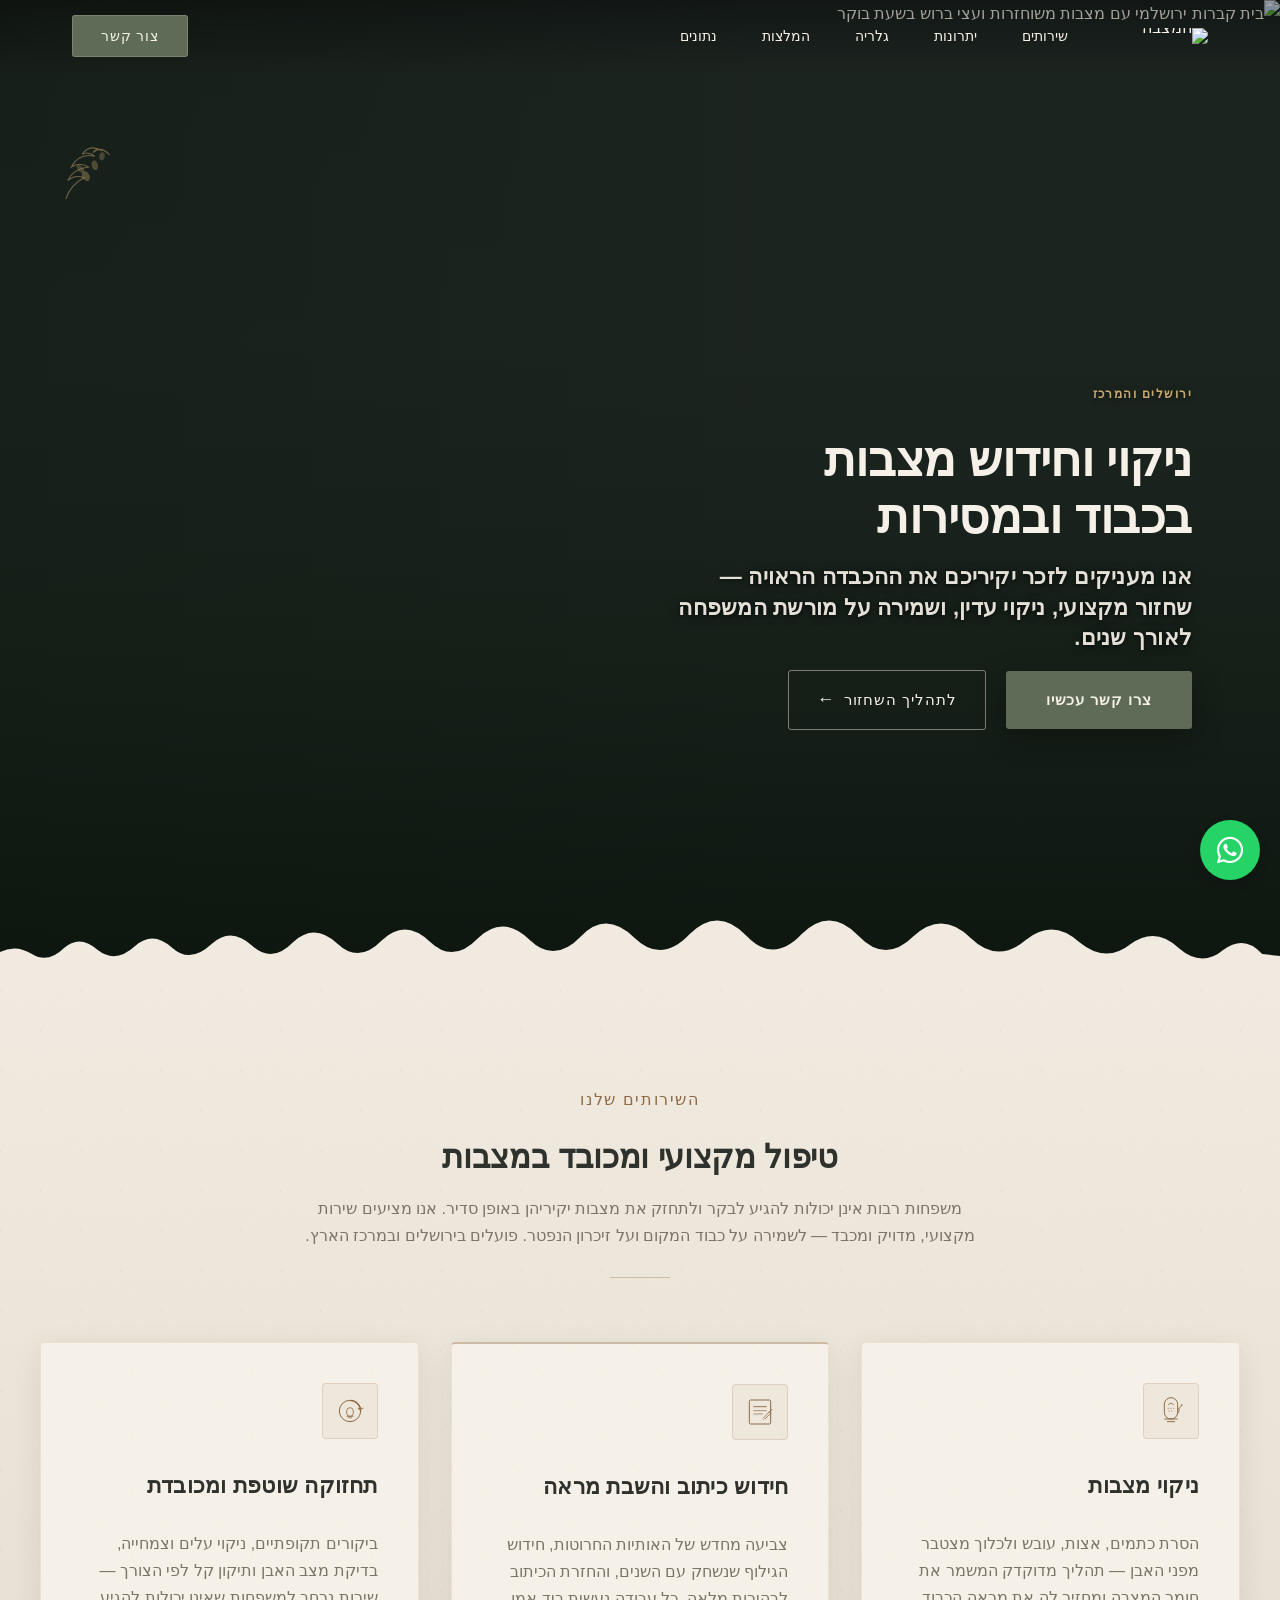
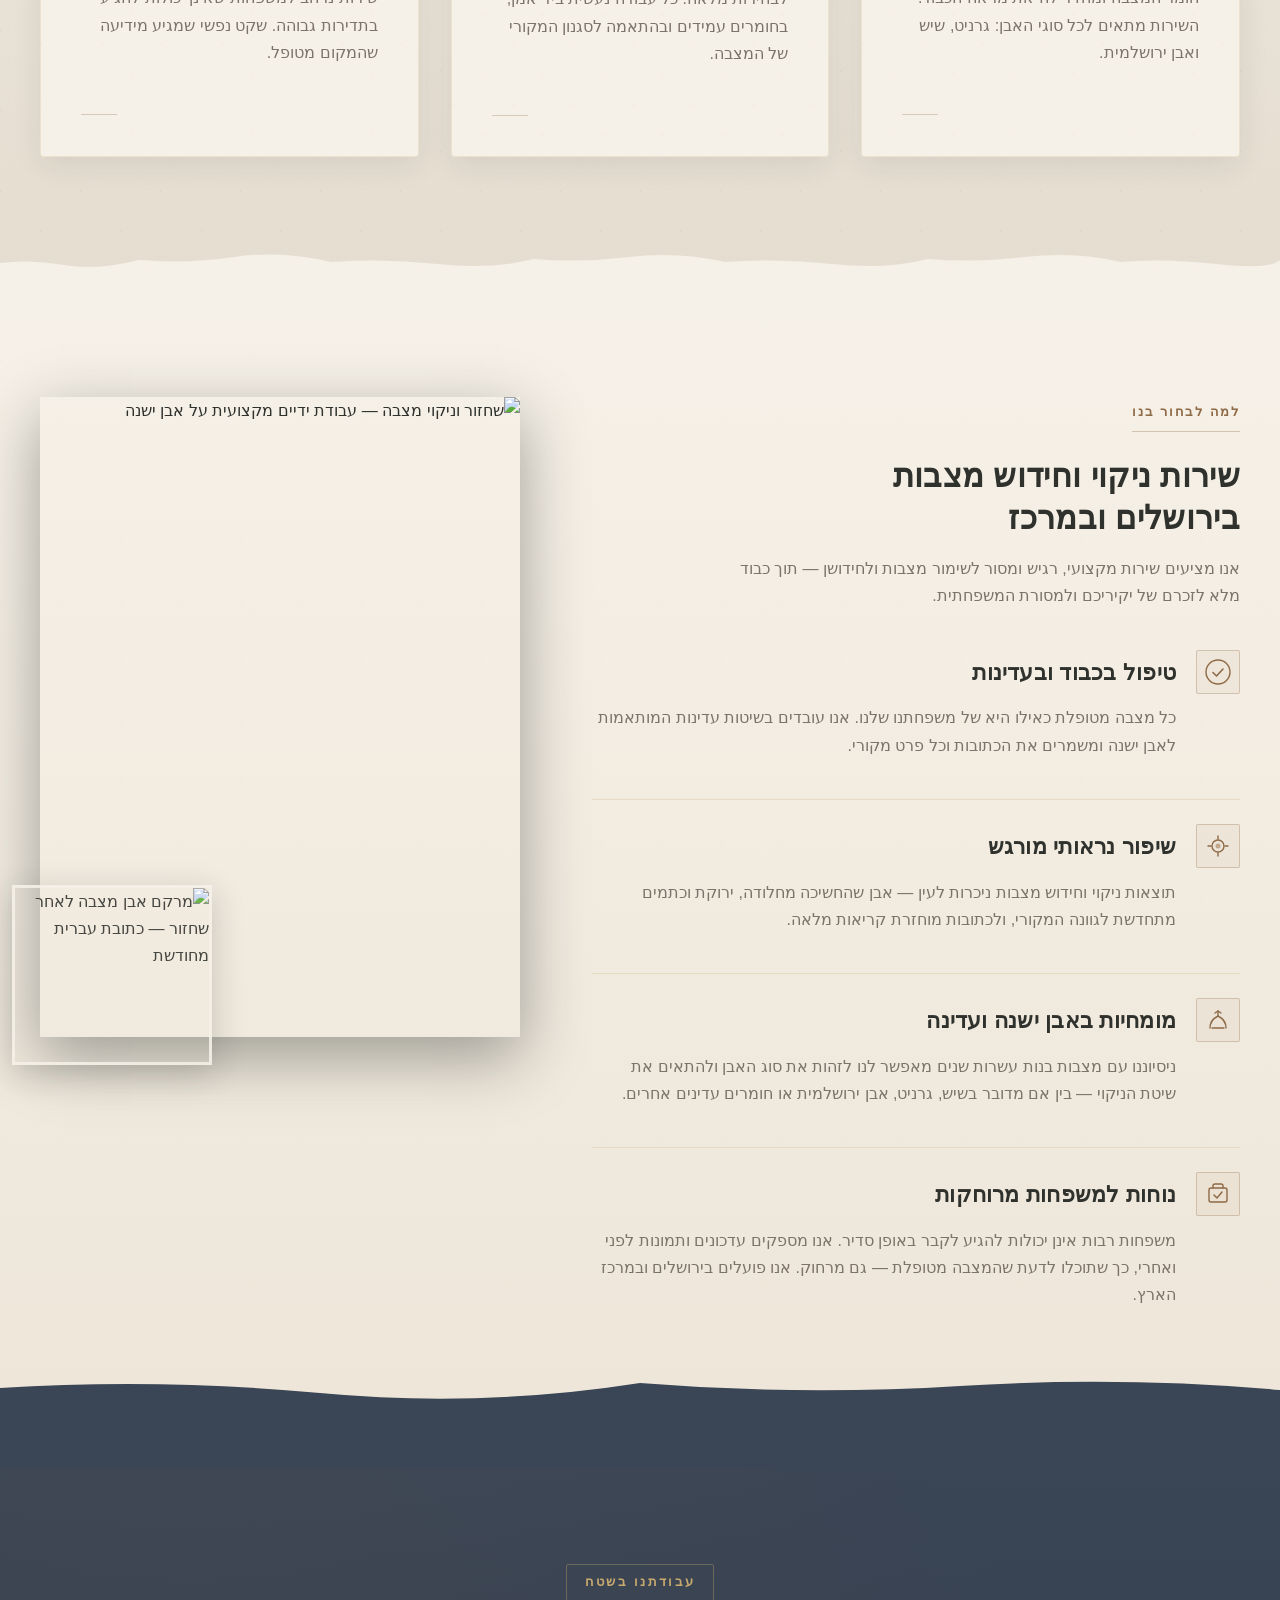
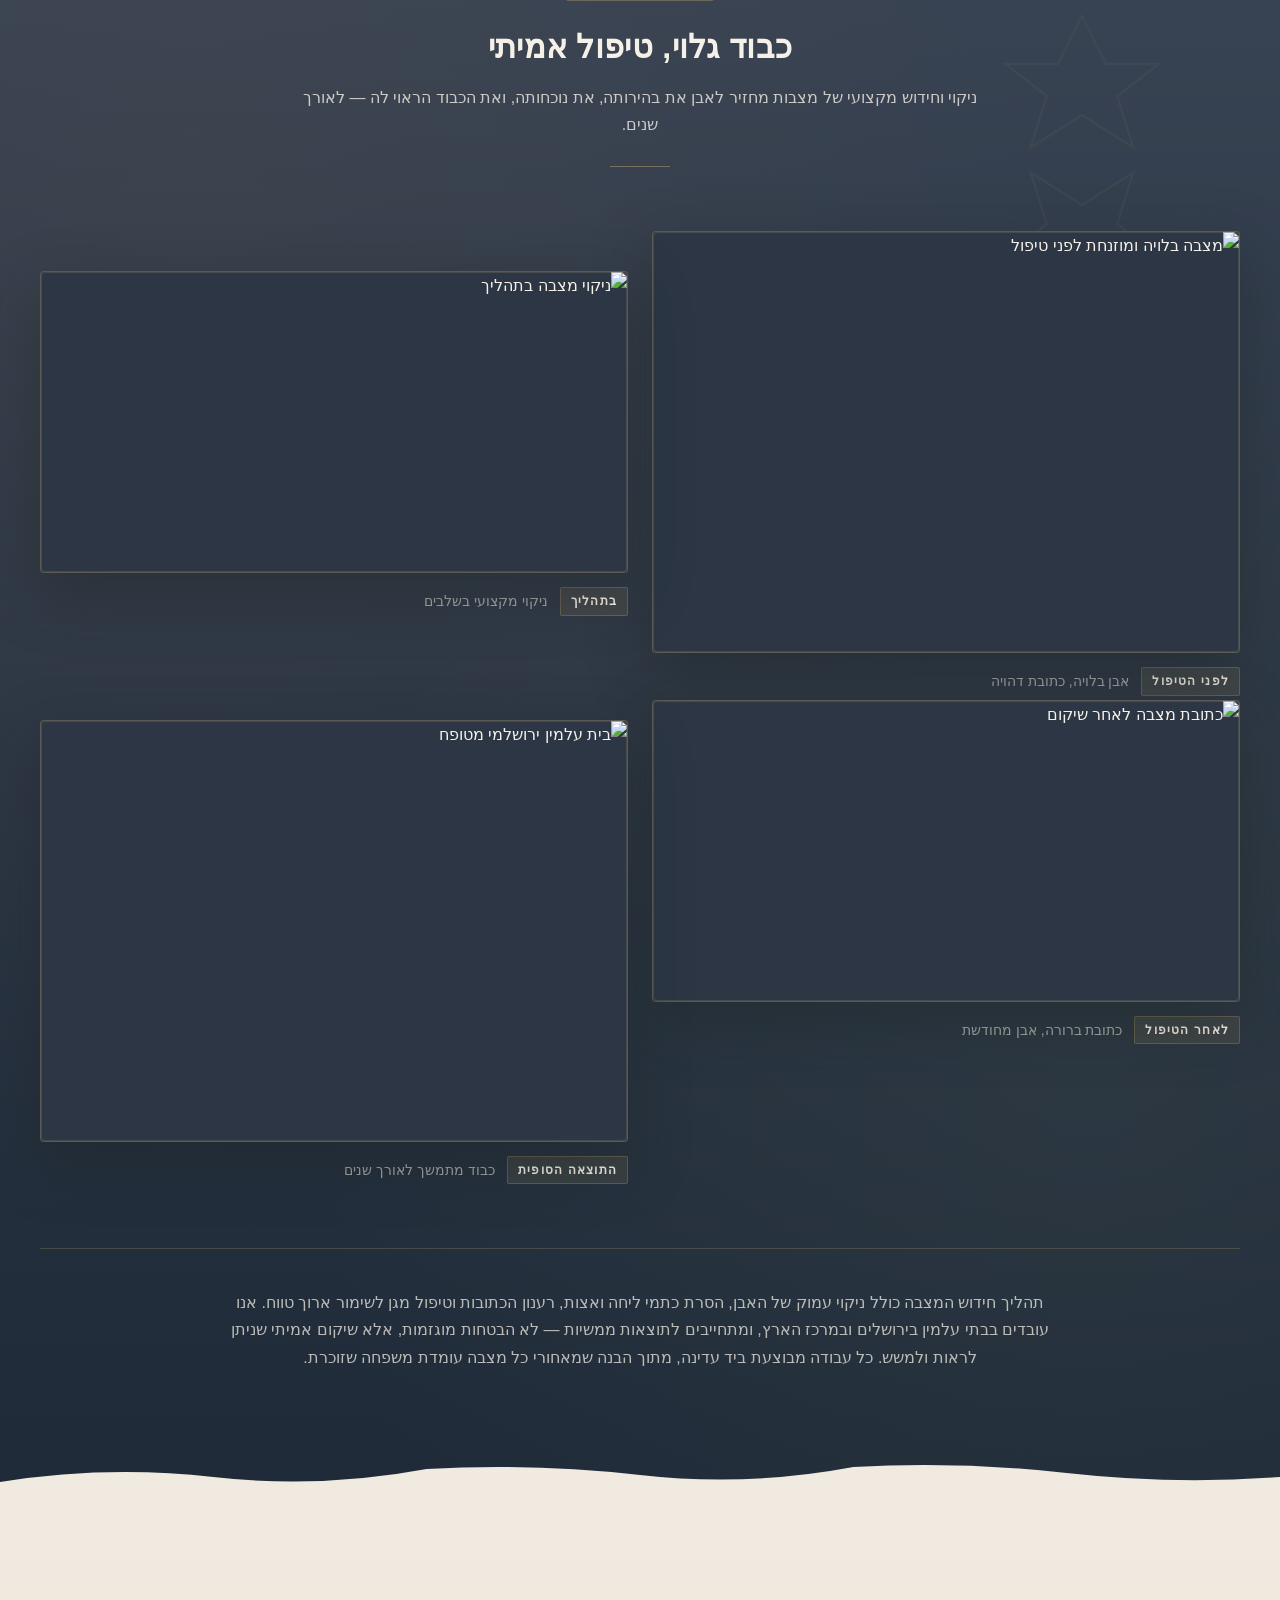
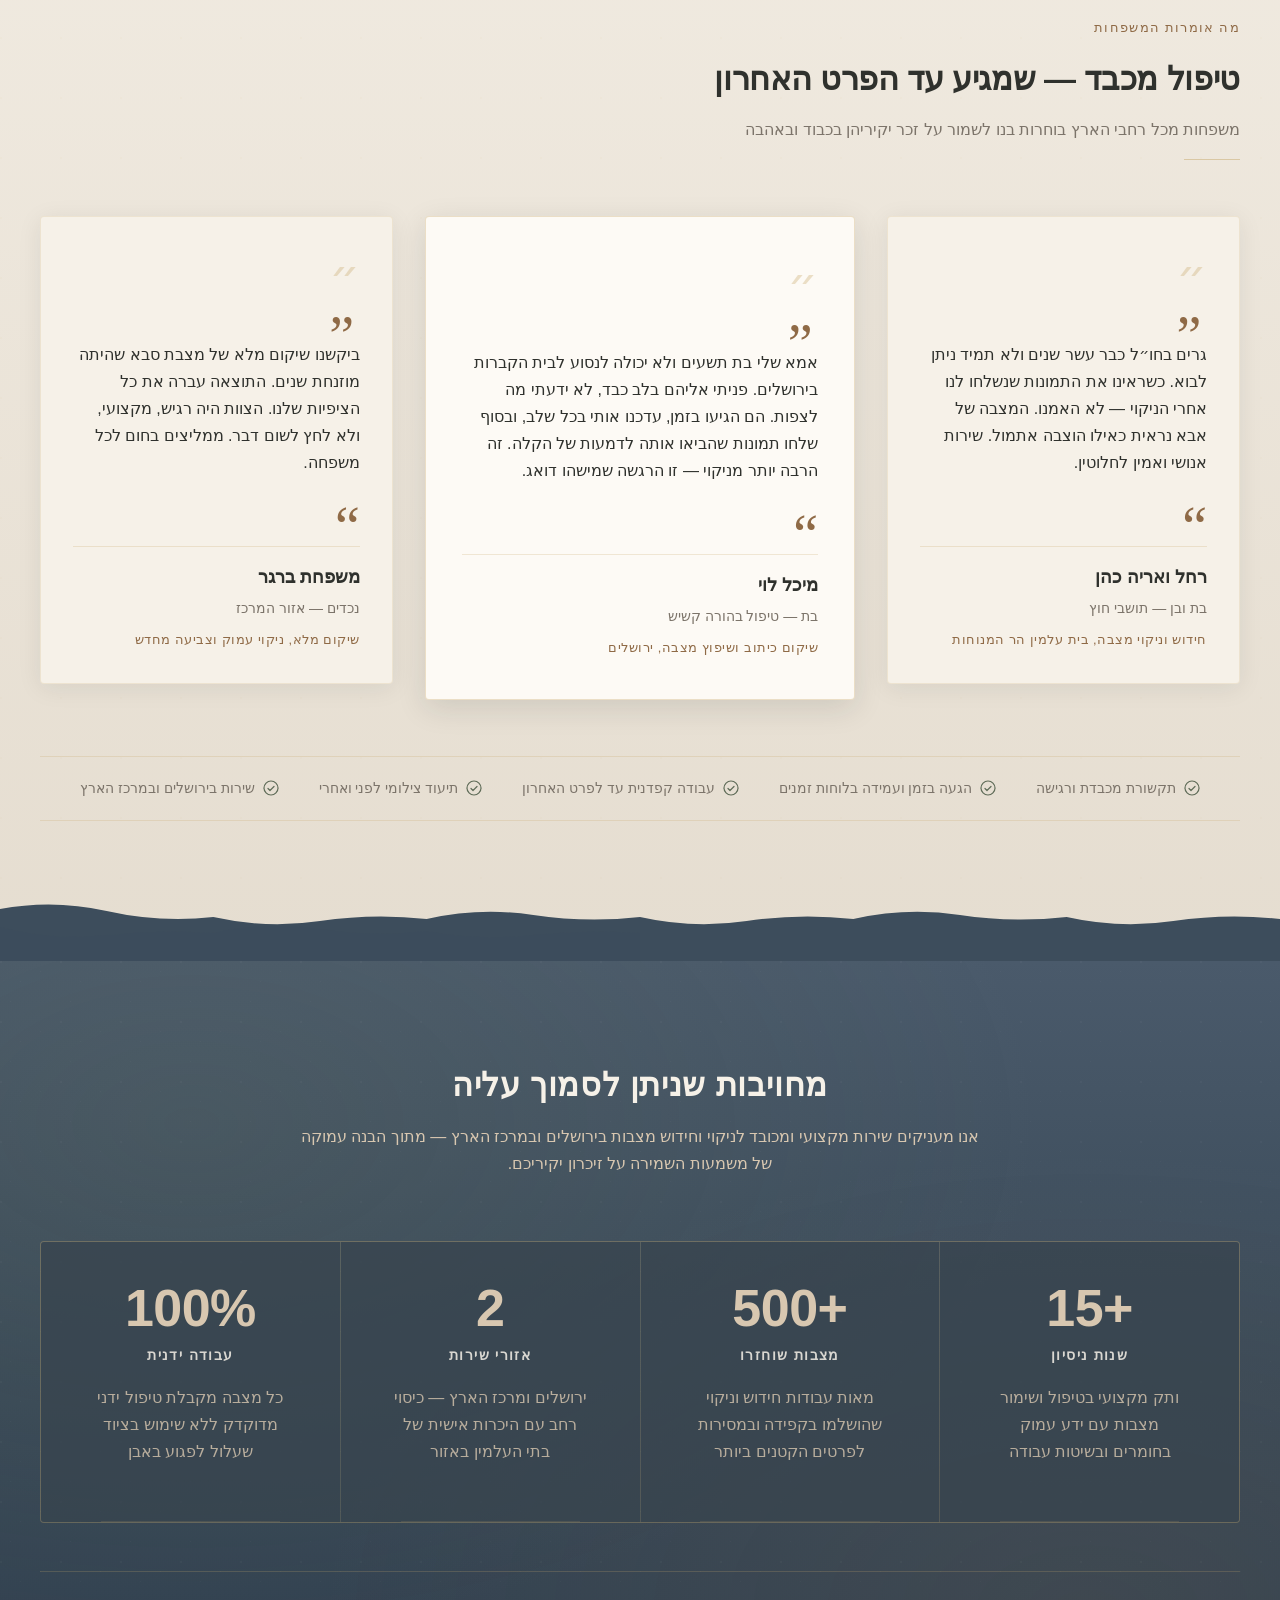
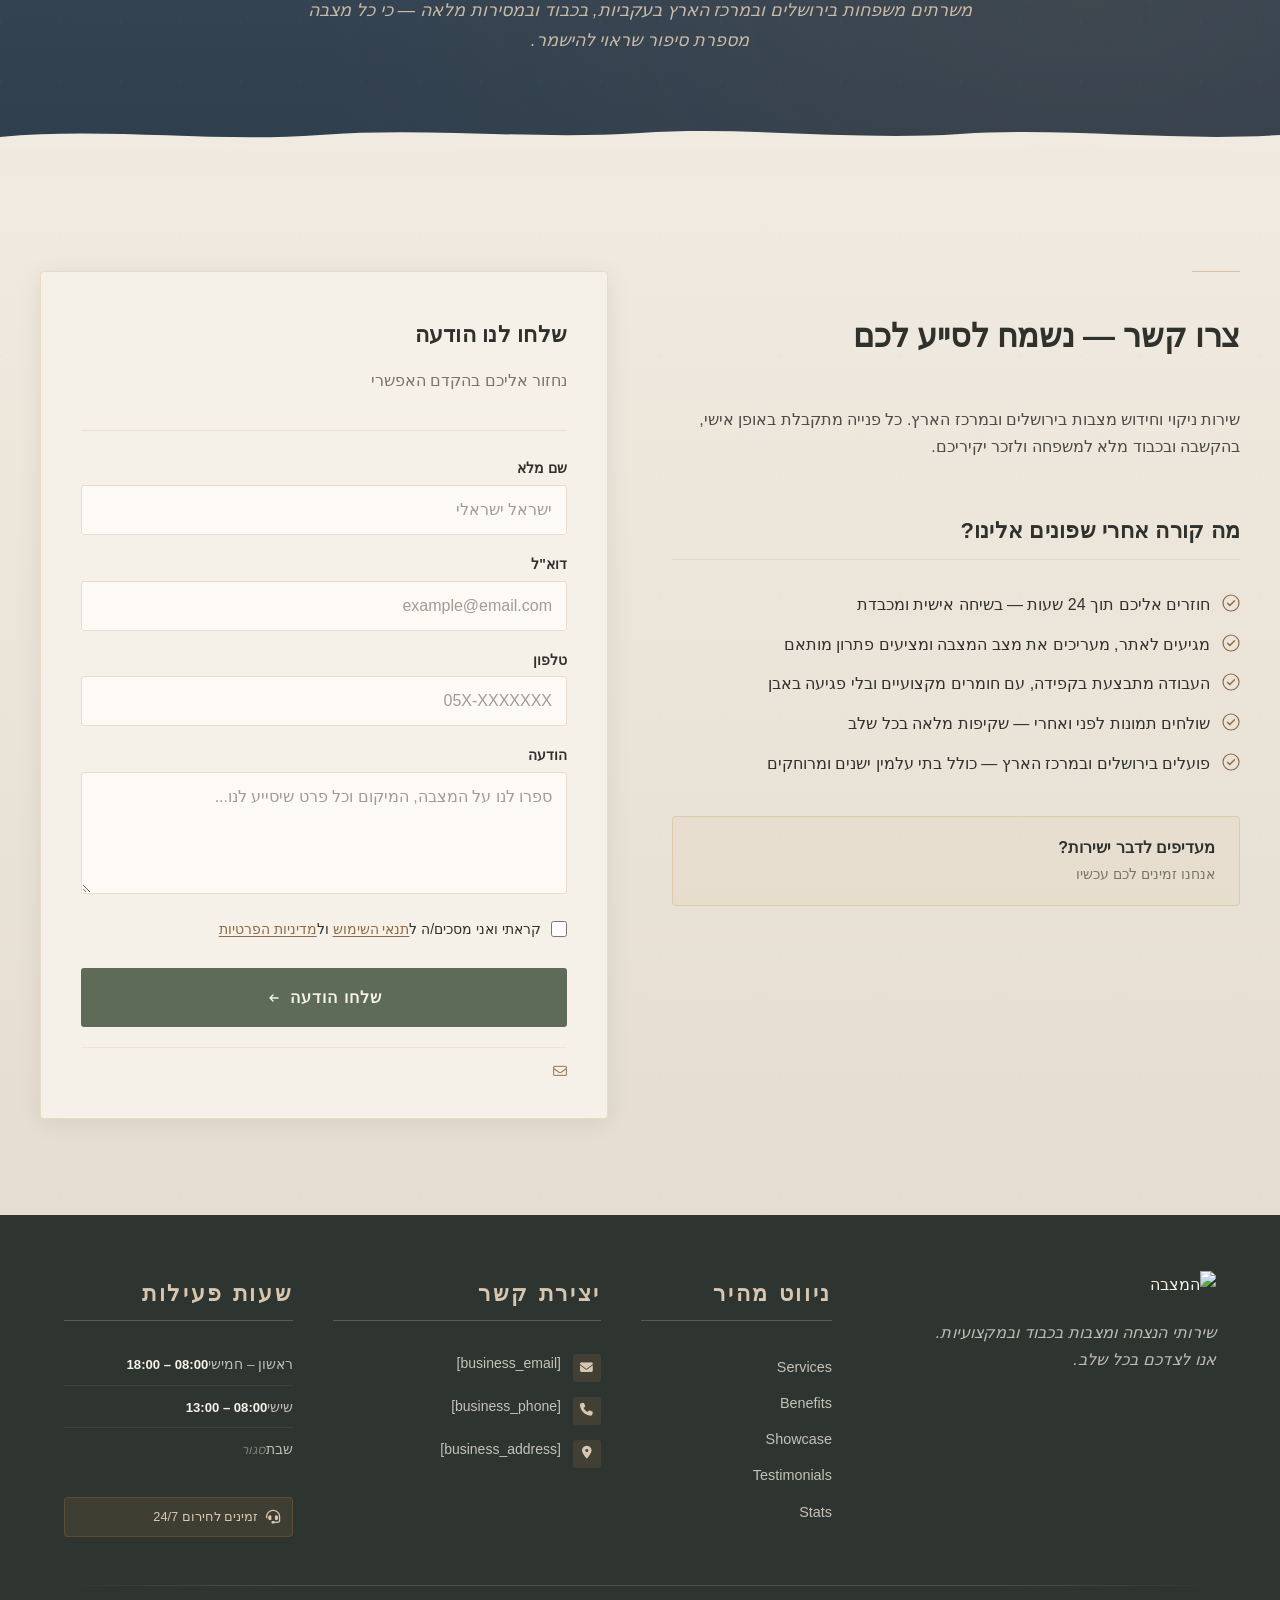
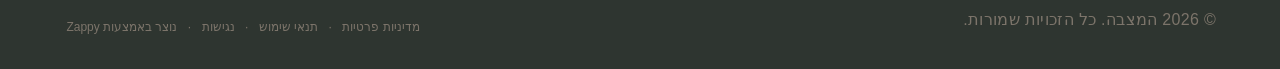
==== public/index.html @ 38fae7de "Initial website commit" ====
<!doctype html><html dir="rtl" lang="he"><head><meta charset="UTF-8"><meta content="width=device-width,initial-scale=1" name="viewport"><meta content="index, follow" name="robots"><title>brigadier general william c doyle veterans memorial cemetery</title><meta content="A professional monument restoration and cleaning service operating in Jerusalem and the central region of Israel. The business focuses on preserving and renewin" name="description"><meta content="brigadier general william c doyle veterans memorial cemetery, crown hill memorial cemetery, memorial national cemetery, william c doyle veterans memorial cemetery, ניקוי מצבות" name="keywords"><link href="/assets/favicon.ico" rel="icon" type="image/x-icon"><link href="/assets/favicon-16x16.png" rel="icon" type="image/png" sizes="16x16"><link href="/assets/favicon-32x32.png" rel="icon" type="image/png" sizes="32x32"><link href="/assets/favicon-48x48.png" rel="icon" type="image/png" sizes="48x48"><link href="/assets/favicon-192x192.png" rel="icon" type="image/png" sizes="192x192"><link href="/assets/favicon-512x512.png" rel="icon" type="image/png" sizes="512x512"><link href="/assets/apple-touch-icon.png" rel="apple-touch-icon"><script>!function(){"use strict";var t="f52492bf-e9c1-41fc-a719-c76787518af7",e="https://api.zappy5.com/api/analytics/track",a=18e5,n=2592e6,o=!0,i=!0,r=!0;var s=function(){var e="zappy_visitor_"+t,a=null;try{if(a=localStorage.getItem(e)){var o=JSON.parse(a),i=Date.now();if(i-o.created<n)return o.lastSeen=i,localStorage.setItem(e,JSON.stringify(o)),o.id}}catch(t){console.warn("Zappy Analytics: LocalStorage not available")}var r="zv_"+Date.now()+"_"+Math.random().toString(36).substr(2,9);try{localStorage.setItem(e,JSON.stringify({id:r,created:Date.now(),lastSeen:Date.now()}))}catch(t){}return r}(),c=function(){var e="zappy_session_"+t,n=null;try{if(n=sessionStorage.getItem(e)){var o=JSON.parse(n),i=Date.now();if(i-o.timestamp<a)return o.timestamp=i,sessionStorage.setItem(e,JSON.stringify(o)),o.id}}catch(t){console.warn("Zappy Analytics: SessionStorage not available")}var r="zs_"+Date.now()+"_"+Math.random().toString(36).substr(2,9);try{sessionStorage.setItem(e,JSON.stringify({id:r,timestamp:Date.now()}))}catch(t){}return r}();function l(a,n){n=n||{};var o={website_id:t,event_type:a,page_path:window.location.pathname,referrer:document.referrer||"direct",visitor_id:s,session_id:c,metadata:n};if(navigator.sendBeacon){var i=new Blob([JSON.stringify(o)],{type:"application/json"});navigator.sendBeacon(e,i)}else fetch(e,{method:"POST",headers:{"Content-Type":"application/json"},body:JSON.stringify(o),keepalive:!0}).catch(function(t){console.warn("Zappy Analytics: Failed to track event",t)})}o&&l("pageview",{title:document.title,url:window.location.href}),i&&document.addEventListener("click",function(t){var e=t.target;if("BUTTON"===e.tagName||e.closest("button")){var a="BUTTON"===e.tagName?e:e.closest("button");l("click",{element:"button",text:a.textContent.trim().substring(0,100),id:a.id||null,class:a.className||null})}else if("A"===e.tagName||e.closest("a")){var n="A"===e.tagName?e:e.closest("a");l("navigation",{element:"link",text:n.textContent.trim().substring(0,100),href:n.href,external:n.hostname!==window.location.hostname})}},!0),r&&document.addEventListener("submit",function(t){var e=t.target;l("form_submit",{form_id:e.id||null,form_name:e.name||null,form_action:e.action||null,form_method:e.method||"GET"})},!0);var m=Date.now();window.addEventListener("beforeunload",function(){l("page_unload",{time_on_page:Math.floor((Date.now()-m)/1e3),page_path:window.location.pathname})}),window.zappyAnalytics={track:l,getVisitorId:function(){return s},getSessionId:function(){return c}}}()</script><meta content="brigadier general william c doyle veterans memorial cemetery" property="og:title"><meta content="A professional monument restoration and cleaning service operating in Jerusalem and the central region of Israel. The business focuses on preserving and renewin" property="og:description"><meta content="summary_large_image" name="twitter:card"><meta content="brigadier general william c doyle veterans memorial cemetery" name="twitter:title"><meta content="A professional monument restoration and cleaning service operating in Jerusalem and the central region of Israel. The business focuses on preserving and renewin" name="twitter:description"><meta content="website" property="og:type"><meta content="he_IL" property="og:locale"><link href="https://cdnjs.cloudflare.com/ajax/libs/font-awesome/6.4.0/css/all.min.css" rel="stylesheet"><style>.skip-link{position:absolute;top:0;left:0;transform:translateY(-200%);padding:12px 18px;background:var(--bg-dark,#1a1a1a);color:var(--text-light,#fff);font-weight:600;border-radius:0 0 8px 0;z-index:10000}.skip-link:focus{transform:none;outline:2px solid var(--ring,#fff);outline-offset:2px}:focus-visible{outline:2px solid var(--ring,currentColor);outline-offset:3px}</style><link href="/assets/favicon.ico" rel="icon" type="image/x-icon"><link href="/assets/favicon-16x16.png" rel="icon" type="image/png" sizes="16x16"><link href="/assets/favicon-32x32.png" rel="icon" type="image/png" sizes="32x32"><link href="/assets/favicon-48x48.png" rel="icon" type="image/png" sizes="48x48"><link href="/assets/favicon-192x192.png" rel="icon" type="image/png" sizes="192x192"><link href="/assets/favicon-512x512.png" rel="icon" type="image/png" sizes="512x512"><link href="/assets/apple-touch-icon.png" rel="apple-touch-icon"><link href="https://cdn.jsdelivr.net/npm/vanilla-cookieconsent@3/dist/cookieconsent.css" rel="stylesheet"><script src="https://cdn.jsdelivr.net/npm/vanilla-cookieconsent@3/dist/cookieconsent.umd.js"></script><script src="https://cdn.jsdelivr.net/gh/mickidum/acc_toolbar/acctoolbar/acctoolbar.min.js"></script><link href="/styles.css" rel="stylesheet"><style id="zappy-dropdown-submenu-styles">#navMenu li:has(.sub-menu),.nav-menu li:has(.sub-menu),.navbar li:has(.sub-menu),nav li:has(.sub-menu){position:relative}#navMenu .sub-menu,.nav-menu .sub-menu,.navbar .sub-menu,nav .sub-menu{display:block!important;position:absolute!important;top:100%;left:0;min-width:220px;background:#fff;border-radius:8px;box-shadow:0 8px 25px rgba(0,0,0,.15);padding:8px 0;opacity:0;visibility:hidden;transform:translateY(10px);transition:all .3s ease;z-index:1000;list-style:none;pointer-events:none}#navMenu li:hover>.sub-menu,.nav-menu li:hover>.sub-menu,.navbar li:hover>.sub-menu,nav li:hover>.sub-menu{opacity:1!important;visibility:visible!important;transform:translateY(0)!important;pointer-events:auto!important}.sub-menu li{list-style:none;margin:0;padding:0}.sub-menu a{display:block!important;padding:10px 16px!important;color:var(--text-dark,#333)!important;font-weight:500;text-decoration:none;white-space:nowrap;transition:background-color .2s}.sub-menu .zappy-nav-child>a{padding-left:28px!important;font-size:.9em!important;opacity:.85!important}[dir=rtl] .sub-menu .zappy-nav-child>a,html[lang=ar] .sub-menu .zappy-nav-child>a,html[lang=he] .sub-menu .zappy-nav-child>a{padding-left:10px!important;padding-right:28px!important}.sub-menu .zappy-nav-parent>a{font-weight:600!important}.sub-menu a:hover{background-color:#f5f5f5}[dir=rtl] .nav-menu .sub-menu,[dir=rtl] .navbar .sub-menu,[dir=rtl] nav .sub-menu,html[lang=ar] .nav-menu .sub-menu,html[lang=ar] .navbar .sub-menu,html[lang=ar] nav .sub-menu,html[lang=he] .nav-menu .sub-menu,html[lang=he] .navbar .sub-menu,html[lang=he] nav .sub-menu{left:auto!important;right:0!important}.sub-menu:empty,.sub-menu:not(:has(li)):not(:has(> a)),.sub-menu:not(:has(li:not(.zappy-hidden-menu-item))):not(:has(> a)){display:none!important;opacity:0!important;visibility:hidden!important;pointer-events:none!important}li:has(.menu-group-title):hover>.sub-menu{opacity:1!important;visibility:visible!important;transform:translateY(0)!important;pointer-events:auto!important}#navMenu>li>.menu-group-title,.nav-menu>li>.menu-group-title{display:inline-block;padding:.5rem 1rem;cursor:default;user-select:none}@media (max-width:768px){#navMenu .sub-menu,.nav-menu .sub-menu,.navbar .sub-menu,nav .sub-menu{position:static!important;transform:none!important;box-shadow:none!important;background:0 0!important;max-height:0;overflow:hidden;opacity:0;visibility:hidden;transition:max-height .3s ease,opacity .3s ease;padding:0!important;border-radius:0!important}#navMenu .sub-menu.mobile-expanded,.nav-menu .sub-menu.mobile-expanded,.navbar .sub-menu.mobile-expanded{max-height:none!important;overflow-y:visible!important;opacity:1!important;visibility:visible!important;padding:8px 0 8px 16px!important}[dir=rtl] .sub-menu.mobile-expanded,html[lang=he] .sub-menu.mobile-expanded{padding:8px 16px 8px 0!important}#navMenu li:hover>.sub-menu,.nav-menu li:hover>.sub-menu,.navbar li:hover>.sub-menu,nav li:hover>.sub-menu{opacity:0;visibility:hidden;pointer-events:none}#navMenu li>.sub-menu.mobile-expanded,.nav-menu li>.sub-menu.mobile-expanded,.navbar li>.sub-menu.mobile-expanded,nav li>.sub-menu.mobile-expanded{opacity:1!important;visibility:visible!important;pointer-events:auto!important}#navMenu li:has(.sub-menu),.nav-menu li:has(.sub-menu),.navbar li:has(.sub-menu),nav li:has(.sub-menu){display:flex!important;flex-wrap:wrap!important;align-items:center!important;position:relative!important;min-height:44px!important}#navMenu li:has(.sub-menu)>a,.nav-menu li:has(.sub-menu)>a,.navbar li:has(.sub-menu)>a,nav li:has(.sub-menu)>a{flex:1!important;min-width:0!important}#navMenu li:has(.sub-menu)>.menu-group-title,.nav-menu li:has(.sub-menu)>.menu-group-title,.navbar li:has(.sub-menu)>.menu-group-title,nav li:has(.sub-menu)>.menu-group-title{flex:1!important;min-width:0!important;padding:0!important;line-height:inherit!important}#navMenu li:has(.sub-menu)>.sub-menu,.nav-menu li:has(.sub-menu)>.sub-menu,.navbar li:has(.sub-menu)>.sub-menu,nav li:has(.sub-menu)>.sub-menu{flex-basis:100%!important;width:100%!important}#navMenu li:has(.sub-menu)>a [class*=arrow],#navMenu li:has(.sub-menu)>a [class*=chevron],.nav-menu li:has(.sub-menu)>a .fa-angle-down,.nav-menu li:has(.sub-menu)>a .fa-chevron-down,.nav-menu li:has(.sub-menu)>a [class*=arrow],.nav-menu li:has(.sub-menu)>a [class*=chevron],nav li:has(.sub-menu)>a [class*=arrow],nav li:has(.sub-menu)>a [class*=chevron]{display:none!important;visibility:hidden!important}.mobile-submenu-toggle{display:flex!important;align-items:center!important;justify-content:center!important;width:44px!important;height:auto!important;background:0 0!important;border:none!important;cursor:pointer!important;color:var(--text-light)!important;position:static!important;flex-shrink:0!important;align-self:stretch!important;z-index:2!important;padding:0!important;margin:0!important}.mobile-submenu-toggle::after{content:''!important;width:0!important;height:0!important;border-left:6px solid transparent!important;border-right:6px solid transparent!important;border-top:7px solid currentColor!important;transition:transform .3s ease!important}.mobile-submenu-toggle.expanded::after{transform:rotate(180deg)!important}.sub-menu a{padding:10px 0!important;display:block!important;color:var(--text-light)!important;white-space:normal!important}.sub-menu .zappy-nav-child>a{padding-left:28px!important;font-size:.9em!important;opacity:.85!important}[dir=rtl] .sub-menu .zappy-nav-child>a,html[lang=ar] .sub-menu .zappy-nav-child>a,html[lang=he] .sub-menu .zappy-nav-child>a{padding-left:0!important;padding-right:28px!important}.sub-menu .zappy-nav-parent>a{font-weight:600!important}#navMenu.active,.nav-menu.active{max-width:100vw!important;overflow-x:hidden!important;box-sizing:border-box!important}.navbar .sub-menu li a,.zappy-products-dropdown .sub-menu a,nav.navbar .sub-menu li a{color:var(--text-light)!important}}@media (min-width:769px){.mobile-submenu-toggle{display:none!important}}</style><style id="zappy-widget-visibility">html[dir=rtl] .whatsapp-float{right:20px!important;left:auto!important}html:not([dir]) .whatsapp-float,html[dir=ltr] .whatsapp-float{left:20px!important;right:auto!important}html[dir=rtl] #mic-access-tool-general-button,html[dir=rtl] #mic-init-access-tool #mic-access-tool-general-button,html[dir=rtl] #mic-init-access-tool .mic-access-tool-general-button,html[dir=rtl] ._access-icon,html[dir=rtl] .mic-access-tool-general-button{left:20px!important;right:auto!important}html:not([dir]) #mic-access-tool-general-button,html:not([dir]) #mic-init-access-tool #mic-access-tool-general-button,html:not([dir]) #mic-init-access-tool .mic-access-tool-general-button,html:not([dir]) ._access-icon,html:not([dir]) .mic-access-tool-general-button,html[dir=ltr] #mic-access-tool-general-button,html[dir=ltr] #mic-init-access-tool #mic-access-tool-general-button,html[dir=ltr] #mic-init-access-tool .mic-access-tool-general-button,html[dir=ltr] ._access-icon,html[dir=ltr] .mic-access-tool-general-button{right:20px!important;left:auto!important}@media (max-width:768px){.whatsapp-float{display:flex!important}}@media (min-width:769px){.whatsapp-float{display:flex!important}}@media (max-width:768px){#mic-access-tool-general-button,#mic-init-access-tool #mic-access-tool-general-button,#mic-init-access-tool .mic-access-tool-general-button,._access-icon,.mic-access-tool-general-button{display:flex!important;visibility:visible!important;opacity:1!important;pointer-events:auto!important}#mic-access-tool-box.opened-mic-access-tool,#mic-init-access-tool #mic-access-tool-box.opened-mic-access-tool,.mic-access-tool-box.opened-mic-access-tool{visibility:visible!important;opacity:1!important;pointer-events:auto!important}}@media (min-width:769px){#mic-access-tool-general-button,#mic-init-access-tool #mic-access-tool-general-button,#mic-init-access-tool .mic-access-tool-general-button,._access-icon,.mic-access-tool-general-button{display:flex!important;visibility:visible!important;opacity:1!important;pointer-events:auto!important}#mic-access-tool-box.opened-mic-access-tool,#mic-init-access-tool #mic-access-tool-box.opened-mic-access-tool,.mic-access-tool-box.opened-mic-access-tool{visibility:visible!important;opacity:1!important;pointer-events:auto!important}}</style></head><body><a href="#main" class="skip-link">דלג לתוכן הראשי</a><nav class="navbar" dir="rtl"><button class="mobile-toggle" aria-label="Menu" id="mobileToggle"><svg viewBox="0 0 24 24" fill="none" height="24" width="24" class="hamburger-icon"><path d="M3 12h18M3 6h18M3 18h18" stroke="currentColor" stroke-width="2" stroke-linecap="round"></path></svg> <svg viewBox="0 0 24 24" fill="none" height="24" width="24" class="close-icon" style="display:none"><path d="M18 6L6 18M6 6l12 12" stroke="currentColor" stroke-width="2" stroke-linecap="round"></path></svg></button> <button class="phone-header-btn" aria-label="Call" data-phone="[business_phone]"><svg viewBox="0 0 24 24" fill="currentColor" height="20" width="20"><path d="M22 16.92v3a2 2 0 0 1-2.18 2 19.79 19.79 0 0 1-8.63-3.07 19.5 19.5 0 0 1-6-6 19.79 19.79 0 0 1-3.07-8.67A2 2 0 0 1 4.11 2h3a2 2 0 0 1 2 1.72 12.84 12.84 0 0 0 .7 2.81 2 2 0 0 1-.45 2.11L8.09 9.91a16 16 0 0 0 6 6l1.27-1.27a2 2 0 0 1 2.11-.45 12.84 12.84 0 0 0 2.81.7A2 2 0 0 1 22 16.92z"></path></svg></button><div class="nav-container"><div class="nav-right-group"><div class="nav-brand"><a href="/" class="logo-link"><img alt="המצבה" src="/assets/site-----image-1.webp" class="logo"></a></div><ul class="nav-menu" id="navMenu"><li><a href="#services">שירותים</a></li><li><a href="#benefits">יתרונות</a></li><li><a href="#showcase">גלריה</a></li><li><a href="#testimonials">המלצות</a></li><li><a href="#stats">נתונים</a></li></ul></div><div class="nav-cta-container"><a href="#contact" class="nav-cta-btn">צור קשר</a></div></div></nav><script>window.addEventListener("load",function(){const e=document.querySelector(".navbar, nav, header");if(!e)return void console.log("[Navbar] Navbar element not found");let t=document.getElementById("mobileToggle")||document.querySelector(".mobile-toggle")||document.querySelector(".hamburger")||document.querySelector(".hamburger-menu")||document.querySelector(".menu-toggle")||document.querySelector(".burger-menu")||document.querySelector('[aria-label="Menu"]')||document.querySelector('[aria-label="תפריט"]');const n=document.querySelector(".phone-header-btn"),o=window.getComputedStyle(e);let r=o.backgroundColor;if(console.log("[Navbar] Initial navbar background:",r),"transparent"===r||"rgba(0, 0, 0, 0)"===r||r.startsWith("rgba")&&r.includes(", 0)")){const e=o.backgroundImage;if(e&&"none"!==e)console.log("[Navbar] Navbar has background image/gradient, using dark text"),r="rgb(240, 240, 240)";else{const e=window.getComputedStyle(document.body).backgroundColor;console.log("[Navbar] Navbar transparent, using body background:",e),r=e}}const a=r.match(/\d+/g);if(a&&a.length>=3){const e=(.299*parseInt(a[0])+.587*parseInt(a[1])+.114*parseInt(a[2]))/255;console.log("[Navbar] Mobile button colors preserved from Claude CSS (luminance:",e.toFixed(2)+")");const o=document.createElement("style");o.id="zappy-mobile-nav-fix";document.documentElement.lang;document.documentElement.dir,o.textContent='\n        /* Hide mobile buttons on desktop, show only on mobile */\n        @media (min-width: 769px) {\n          .mobile-toggle,\n          .phone-header-btn {\n            display: none !important;\n          }\n        }\n        \n        /* Show and position mobile buttons correctly on mobile */\n        @media (max-width: 768px) {\n          .navbar,\n          nav.navbar {\n            min-height: 70px !important;\n          }\n\n          .mobile-toggle,\n          .phone-header-btn {\n            position: absolute !important;\n            top: 0 !important;\n            bottom: 0 !important;\n            margin-top: auto !important;\n            margin-bottom: auto !important;\n            transform: none !important;\n            z-index: 1001 !important;\n            display: flex !important;\n            align-items: center !important;\n            justify-content: center !important;\n            width: 36px !important;\n            height: 36px !important;\n            border-radius: 50% !important;\n            border: none !important;\n            cursor: pointer !important;\n            padding: 6px !important;\n            background: none !important;\n            color: var(--nav-text, var(--text-light)) !important;\n            touch-action: manipulation !important;\n            -webkit-tap-highlight-color: transparent !important;\n          }\n\n          html[data-zappy-site-type="ecommerce"] .phone-header-btn,\n          body[data-zappy-site-type="ecommerce"] .phone-header-btn,\n          html[data-zappy-site-type="ecommerce"] header .phone-header-btn,\n          html[data-zappy-site-type="ecommerce"] nav .phone-header-btn {\n            display: none !important;\n            visibility: hidden !important;\n            width: 0 !important;\n            height: 0 !important;\n            min-width: 0 !important;\n            overflow: hidden !important;\n          }\n          \n          /* LTR positioning (default): hamburger LEFT, phone RIGHT */\n          html:not([dir="rtl"]):not([lang="he"]):not([lang="ar"]) .mobile-toggle,\n          html[dir="ltr"] .mobile-toggle {\n            left: 12px !important;\n            right: auto !important;\n          }\n          html:not([dir="rtl"]):not([lang="he"]):not([lang="ar"]) .phone-header-btn,\n          html[dir="ltr"] .phone-header-btn {\n            right: 12px !important;\n            left: auto !important;\n          }\n          \n          /* RTL positioning: hamburger RIGHT, phone LEFT */\n          html[dir="rtl"] .mobile-toggle,\n          html[lang="he"] .mobile-toggle,\n          html[lang="ar"] .mobile-toggle {\n            right: 12px !important;\n            left: auto !important;\n          }\n          html[dir="rtl"] .phone-header-btn,\n          html[lang="he"] .phone-header-btn,\n          html[lang="ar"] .phone-header-btn {\n            left: 12px !important;\n            right: auto !important;\n          }\n          \n          /* CRITICAL: Ensure nav-container has min-height on mobile */\n          /* All children are positioned absolutely/fixed on mobile, so height:auto collapses to 0 */\n          .nav-container {\n            min-height: 70px !important;\n            position: relative !important;\n          }\n          \n          /* Ensure SVG icons are properly sized and inherit color */\n          .mobile-toggle svg,\n          .phone-header-btn svg {\n            width: 24px !important;\n            height: 24px !important;\n            /* Don\'t force display - let JavaScript control hamburger/close toggle */\n          }\n          \n          /* Reset nav-cta-container on mobile - remove desktop box-shadow/padding */\n          /* that creates a visible ghost box when CTA button is hidden */\n          .nav-cta-container {\n            box-shadow: none !important;\n            padding: 0 !important;\n          }\n          \n          /* Hide nav-cta-container entirely on mobile when there\'s no lang-switcher */\n          /* (only the CTA button is inside, and it\'s hidden on mobile) */\n          .nav-cta-container:not(:has(.lang-switcher)) {\n            display: none !important;\n          }\n          \n          /* CRITICAL: Prevent hero image fade gradient from bleeding over headline text */\n          /* The .image-fade-gradient has bottom: -30px (extends below parent) */\n          /* On mobile stacked layout, this overlaps the h1 text below the image */\n          .hero-image-column {\n            overflow: hidden !important;\n          }\n          .image-fade-gradient {\n            bottom: 0 !important;\n          }\n          \n          /* Hide desktop language switcher on mobile - hamburger menu handles it */\n          /* High specificity to override stored CSS */\n          .lang-switcher,\n          .nav-cta-container .lang-switcher,\n          .nav-container .lang-switcher,\n          .navbar .lang-switcher,\n          .navbar .nav-cta-container .lang-switcher {\n            display: none !important;\n          }\n        }\n      ';const r=document.getElementById("zappy-mobile-nav-fix");r&&r.remove(),document.head.appendChild(o),console.log("[Navbar] Critical CSS injected for mobile nav positioning");const i=window.innerWidth<=768;if(t){const e=t.querySelector(".hamburger-icon"),n=t.querySelector(".close-icon");e&&(e.style.setProperty("width","24px","important"),e.style.setProperty("height","24px","important"),e.style.setProperty("display","block","important")),n&&(n.style.setProperty("width","24px","important"),n.style.setProperty("height","24px","important"),n.style.setProperty("display","none","important")),i?(t.style.setProperty("position","absolute","important"),t.style.setProperty("top","0","important"),t.style.setProperty("bottom","0","important"),t.style.setProperty("margin-top","auto","important"),t.style.setProperty("margin-bottom","auto","important"),t.style.setProperty("transform","none","important"),t.style.setProperty("z-index","1001","important"),t.style.removeProperty("left"),t.style.removeProperty("right"),console.log("[Navbar] Mobile toggle positioning applied (mobile viewport)")):(t.style.removeProperty("position"),t.style.removeProperty("top"),t.style.removeProperty("transform"),t.style.removeProperty("z-index"),t.style.removeProperty("left"),t.style.removeProperty("right"),console.log("[Navbar] Desktop viewport - cleared mobile toggle inline positioning"))}if(n){const e=n.querySelector("svg");e&&(e.style.width="24px",e.style.height="24px",e.setAttribute("width","24"),e.setAttribute("height","24")),i?(n.style.setProperty("position","absolute","important"),n.style.setProperty("top","0","important"),n.style.setProperty("bottom","0","important"),n.style.setProperty("margin-top","auto","important"),n.style.setProperty("margin-bottom","auto","important"),n.style.setProperty("transform","none","important"),n.style.setProperty("z-index","1001","important"),n.style.removeProperty("left"),n.style.removeProperty("right"),console.log("[Navbar] Phone button positioning applied (mobile viewport)")):(n.style.removeProperty("position"),n.style.removeProperty("top"),n.style.removeProperty("transform"),n.style.removeProperty("z-index"),n.style.removeProperty("left"),n.style.removeProperty("right"),console.log("[Navbar] Desktop viewport - cleared phone button inline positioning"))}}else console.log("[Navbar] Could not parse background color:",r);t=document.getElementById("mobileToggle")||document.querySelector(".mobile-toggle")||document.querySelector(".hamburger")||document.querySelector(".hamburger-menu")||document.querySelector(".menu-toggle")||document.querySelector(".burger-menu")||document.querySelector('[aria-label="Menu"]')||document.querySelector('[aria-label="תפריט"]');const i=document.getElementById("navMenu")||document.querySelector(".nav-menu")||document.querySelector(".nav-links")||document.querySelector("nav ul:not(.submenu)");if(!t||!i)return void console.log("[Navbar] Mobile toggle or menu not found:",{toggle:!!t,menu:!!i});i.id||(i.id="navMenu"),console.log("[Navbar] Initializing mobile menu...");const l=t.cloneNode(!0);t.parentNode.replaceChild(l,t);var s=0;function p(e){var t=Date.now();t-s<300||(s=t,function(e){e.preventDefault(),e.stopPropagation();const t=l.querySelector(".hamburger-icon"),n=l.querySelector(".close-icon");i.classList.contains("active")?(i.classList.remove("active"),t&&t.style.setProperty("display","block","important"),n&&n.style.setProperty("display","none","important"),document.body.style.overflow="",console.log("[Navbar] Menu closed")):(i.classList.add("active"),t&&t.style.setProperty("display","none","important"),n&&n.style.setProperty("display","block","important"),document.body.style.overflow="hidden",console.log("[Navbar] Menu opened"))}(e))}l.addEventListener("click",p),l.addEventListener("touchend",p),i.querySelectorAll("a").forEach(function(e){e.addEventListener("click",function(){if("#"===this.getAttribute("href"))return;const e=l.querySelector(".hamburger-icon"),t=l.querySelector(".close-icon");i.classList.remove("active"),e&&e.style.setProperty("display","block","important"),t&&t.style.setProperty("display","none","important"),document.body.style.overflow="",console.log("[Navbar] Menu closed (link clicked)")})});var m=i.querySelectorAll(".dropdown-toggle");m.forEach(function(e){e.addEventListener("click",function(e){e.preventDefault(),e.stopPropagation();var t=this.closest(".nav-dropdown");t&&(t.parentNode.querySelectorAll(".nav-dropdown.open").forEach(function(e){e!==t&&e.classList.remove("open")}),t.classList.toggle("open"),console.log("[Navbar] Dropdown toggled:",t.classList.contains("open")?"open":"closed"))})}),document.addEventListener("click",function(e){e.target.closest(".nav-dropdown")||document.querySelectorAll(".nav-dropdown.open").forEach(function(e){e.classList.remove("open")})}),console.log("[Navbar] Dropdown handlers initialized for "+m.length+" dropdowns"),n&&n.addEventListener("click",function(){const e=document.querySelectorAll('a[href^="tel:"]'),t=e.length>0?e[0].getAttribute("href").replace("tel:",""):"[business_phone]";window.location.href="tel:"+t,console.log("[Navbar] Phone button clicked")}),console.log("[Navbar] Mobile menu initialized successfully")})</script><main id="main"><section class="index-hero-section" data-band-index="0" data-layout-spec="בית-hero" dir="rtl" id="hero" data-hero-type="fullscreen-scrim"><div class="index-hero-bg" aria-hidden="true"><img alt="בית קברות ירושלמי עם מצבות משוחזרות ועצי ברוש בשעת בוקר" src="/assets/site-index-hero-image-1.webp" data-context="Old Jerusalem cemetery path at early morning golden hour: ancient limestone gravestones restored and cleaned, tall dark cypress trees lining a stone-paved path, soft mist rising between the graves, warm amber and grey stone tones, serene and dignified atmosphere, photorealistic, landscape orientation" data-placeholder="index-hero-image-1" height="700" loading="eager" width="1200" class="index-hero-img" data-hero-bg="true" fetchpriority="high"></div><div class="index-hero-scrim" aria-hidden="true"></div><svg viewBox="0 0 80 80" xmlns="http://www.w3.org/2000/svg" fill="none" aria-hidden="true" data-no-icon-edit="true" class="index-hero-olive"><path d="M20 65 Q25 50 40 42 Q30 38 22 45 Q28 32 45 30 Q35 24 26 30 Q34 14 52 18 Q44 12 38 16 Q46 4 60 12 Q54 8 50 14 Q58 6 68 16" stroke="#C8A96E" stroke-width="1.2" stroke-linecap="round" fill="none" opacity="0.7"></path><ellipse cx="42" cy="40" fill="#C8A96E" opacity="0.5" rx="4" ry="6" transform="rotate(-30 42 40)"></ellipse><ellipse cx="52" cy="28" fill="#C8A96E" opacity="0.45" rx="3.5" ry="5.5" transform="rotate(-15 52 28)"></ellipse><ellipse cx="36" cy="32" fill="#C8A96E" opacity="0.4" rx="3" ry="5" transform="rotate(-45 36 32)"></ellipse><ellipse cx="60" cy="18" fill="#C8A96E" opacity="0.4" rx="3" ry="4.5" transform="rotate(10 60 18)"></ellipse></svg><div class="index-hero-content-wrap"><div class="index-hero-content"><span class="index-hero-label">ירושלים והמרכז</span><h1 class="index-hero-h1">ניקוי וחידוש מצבות<br>בכבוד ובמסירות</h1><h3 class="index-hero-subtitle">אנו מעניקים לזכר יקיריכם את ההכבדה הראויה —<br>שחזור מקצועי, ניקוי עדין, ושמירה על מורשת המשפחה<br>לאורך שנים.</h3><div class="index-hero-ctas"><a href="#contact" class="index-hero-btn-primary">צרו קשר עכשיו</a> <a href="#process" class="index-hero-btn-secondary">לתהליך השחזור <span class="index-hero-arrow">←</span></a></div></div></div><div class="index-hero-divider-wrapper" aria-hidden="true"><svg viewBox="0 0 1440 90" xmlns="http://www.w3.org/2000/svg" aria-hidden="true" data-no-icon-edit="true" preserveAspectRatio="none"><path d="M0,90 L0,52 Q18,44 36,54 Q54,64 72,48 Q90,34 110,50 Q130,64 152,46 Q172,30 194,48 Q214,64 238,44 Q260,26 284,46 Q306,64 330,42 Q354,22 380,44 Q404,64 430,40 Q456,18 484,42 Q510,64 538,38 Q566,14 596,40 Q624,64 654,36 Q682,10 714,38 Q744,64 776,34 Q808,6 840,36 Q870,64 902,34 Q934,6 966,36 Q996,64 1028,36 Q1060,10 1092,38 Q1122,64 1154,40 Q1184,18 1214,42 Q1244,64 1272,44 Q1300,26 1326,48 Q1352,68 1376,50 Q1400,34 1420,54 L1440,56 L1440,90 Z" fill="#F0EAE0"></path></svg></div></section><section class="index-services-section" data-band-index="1" data-layout-spec="בית-services" dir="rtl" id="services"><div class="index-services-texture" aria-hidden="true"></div><div class="index-services-container"><div class="index-services-intro"><p class="index-services-label">השירותים שלנו</p><h2 class="index-services-heading">טיפול מקצועי ומכובד במצבות</h2><p class="index-services-subtext">משפחות רבות אינן יכולות להגיע לבקר ולתחזק את מצבות יקיריהן באופן סדיר. אנו מציעים שירות מקצועי, מדויק ומכבד — לשמירה על כבוד המקום ועל זיכרון הנפטר. פועלים בירושלים ובמרכז הארץ.</p><div class="index-services-divider-line" aria-hidden="true"></div></div><div class="index-services-grid"><article class="index-services-card"><div class="index-services-card-icon" aria-hidden="true"><svg viewBox="0 0 48 48" xmlns="http://www.w3.org/2000/svg" fill="none" data-element-type="icon" data-icon-type="svg" height="48" width="48"><rect height="32" rx="10" stroke="currentColor" stroke-width="1.5" width="20" x="14" y="4" fill="none"></rect><line stroke="currentColor" stroke-width="1.5" x1="14" x2="34" y1="36" y2="36"></line><line stroke="currentColor" stroke-width="1.5" x1="18" x2="30" y1="40" y2="40"></line><path d="M20 14 Q24 10 28 14" stroke="currentColor" stroke-width="1.2" stroke-linecap="round" fill="none"></path><line stroke="currentColor" stroke-width="1" x1="19" x2="29" y1="20" y2="20" stroke-dasharray="2 2"></line><line stroke="currentColor" stroke-width="1" x1="20" x2="28" y1="24" y2="24" stroke-dasharray="2 2"></line><path d="M34 28 Q38 24 36 20" stroke="currentColor" stroke-width="1.3" stroke-linecap="round" fill="none"></path><path d="M36 20 L40 16" stroke="currentColor" stroke-width="1.3" stroke-linecap="round"></path><circle cx="40" cy="15" r="1.5" fill="currentColor" opacity="0.6"></circle></svg></div><div class="index-services-card-content"><h3 class="index-services-card-title">ניקוי מצבות</h3><p class="index-services-card-text">הסרת כתמים, אצות, עובש ולכלוך מצטבר מפני האבן — תהליך מדוקדק המשמר את חומר המצבה ומחזיר לה את מראה הכבוד. השירות מתאים לכל סוגי האבן: גרניט, שיש ואבן ירושלמית.</p><div class="index-services-card-accent" aria-hidden="true"></div></div></article><article class="index-services-card index-services-card--center"><div class="index-services-card-icon" aria-hidden="true"><svg viewBox="0 0 48 48" xmlns="http://www.w3.org/2000/svg" fill="none" data-element-type="icon" data-icon-type="svg" height="48" width="48"><rect height="36" rx="2" stroke="currentColor" stroke-width="1.5" width="32" x="8" y="6" fill="none"></rect><line stroke="currentColor" stroke-width="1.4" x1="14" x2="34" y1="16" y2="16"></line><line stroke="currentColor" stroke-width="1" x1="14" x2="34" y1="22" y2="22"></line><line stroke="currentColor" stroke-width="1" x1="14" x2="28" y1="27" y2="27"></line><path d="M30 32 L38 24 L40 26 L32 34 Z" stroke="currentColor" stroke-width="1.2" fill="none"></path><line stroke="currentColor" stroke-width="1.5" x1="38" x2="42" y1="24" y2="20" stroke-linecap="round"></line><line stroke="currentColor" stroke-width="1.2" x1="30" x2="28" y1="34" y2="36" stroke-dasharray="1.5 1.5" stroke-linecap="round"></line></svg></div><div class="index-services-card-content"><h3 class="index-services-card-title">חידוש כיתוב והשבת מראה</h3><p class="index-services-card-text">צביעה מחדש של האותיות החרוטות, חידוש הגילוף שנשחק עם השנים, והחזרת הכיתוב לבהירות מלאה. כל עבודה נעשית ביד אמן, בחומרים עמידים ובהתאמה לסגנון המקורי של המצבה.</p><div class="index-services-card-accent" aria-hidden="true"></div></div></article><article class="index-services-card"><div class="index-services-card-icon" aria-hidden="true"><svg viewBox="0 0 48 48" xmlns="http://www.w3.org/2000/svg" fill="none" data-element-type="icon" data-icon-type="svg" height="48" width="48"><circle cx="24" cy="24" r="16" stroke="currentColor" stroke-width="1.5" fill="none"></circle><path d="M24 8 A16 16 0 0 1 40 24" stroke="currentColor" stroke-width="2" stroke-linecap="round" fill="none"></path><polyline fill="none" points="40,24 36,20 44,20" stroke="currentColor" stroke-linejoin="round" stroke-width="1.3"></polyline><rect height="13" rx="5" stroke="currentColor" stroke-width="1.2" width="10" x="19" y="19" fill="none"></rect><line stroke="currentColor" stroke-width="1.2" x1="19" x2="29" y1="32" y2="32"></line><line stroke="currentColor" stroke-width="1" x1="21" x2="27" y1="34" y2="34"></line></svg></div><div class="index-services-card-content"><h3 class="index-services-card-title">תחזוקה שוטפת ומכובדת</h3><p class="index-services-card-text">ביקורים תקופתיים, ניקוי עלים וצמחייה, בדיקת מצב האבן ותיקון קל לפי הצורך — שירות נרחב למשפחות שאינן יכולות להגיע בתדירות גבוהה. שקט נפשי שמגיע מידיעה שהמקום מטופל.</p><div class="index-services-card-accent" aria-hidden="true"></div></div></article></div></div><div class="index-services-divider-wrapper"><svg viewBox="0 0 1200 72" xmlns="http://www.w3.org/2000/svg" aria-hidden="true" data-no-icon-edit="true" preserveAspectRatio="none"><path d="M0,72 L0,34 Q30,30 60,36 T130,31 Q175,35 220,28 T310,33 Q360,29 410,35 T500,30 Q545,34 590,28 T680,33 Q730,29 780,35 T870,30 Q910,34 960,28 T1050,33 Q1090,29 1140,35 T1200,31 L1200,72 Z" fill="#F6F1E8"></path><path d="M0,72 L0,38 Q30,33 60,40 T130,35 Q175,39 220,32 T310,37 Q360,33 410,39 T500,34 Q545,38 590,32 T680,37 Q730,33 780,39 T870,34 Q910,38 960,32 T1050,37 Q1090,33 1140,39 T1200,35 L1200,72 Z" fill="#F6F1E8"></path></svg></div></section><section class="index-benefits-section" data-band-index="2" data-layout-spec="בית-benefits" dir="rtl" id="benefits"><div class="index-benefits-container"><div class="index-benefits-content"><span class="index-benefits-eyebrow">למה לבחור בנו</span><h2 class="index-benefits-heading">שירות ניקוי וחידוש מצבות<br>בירושלים ובמרכז</h2><p class="index-benefits-intro">אנו מציעים שירות מקצועי, רגיש ומסור לשימור מצבות ולחידושן — תוך כבוד מלא לזכרם של יקיריכם ולמסורת המשפחתית.</p><div class="index-benefits-rows"><div class="index-benefit-row"><div class="index-benefit-icon-wrap"><svg viewBox="0 0 28 28" xmlns="http://www.w3.org/2000/svg" fill="none" data-element-type="icon" data-icon-type="svg" height="28" width="28" aria-hidden="true"><circle cx="14" cy="14" r="12" stroke="currentColor" stroke-width="1.4"></circle><path d="M9 14.5l3.5 3.5 6.5-7" stroke="currentColor" stroke-width="1.6" stroke-linecap="round" stroke-linejoin="round"></path></svg></div><div class="index-benefit-text"><h3>טיפול בכבוד ובעדינות</h3><p>כל מצבה מטופלת כאילו היא של משפחתנו שלנו. אנו עובדים בשיטות עדינות המותאמות לאבן ישנה ומשמרים את הכתובות וכל פרט מקורי.</p></div></div><div class="index-benefit-divider" aria-hidden="true"></div><div class="index-benefit-row"><div class="index-benefit-icon-wrap"><svg viewBox="0 0 28 28" xmlns="http://www.w3.org/2000/svg" fill="none" data-element-type="icon" data-icon-type="svg" height="28" width="28" aria-hidden="true"><path d="M14 4 L14 7" stroke="currentColor" stroke-width="1.4" stroke-linecap="round"></path><path d="M14 21 L14 24" stroke="currentColor" stroke-width="1.4" stroke-linecap="round"></path><path d="M4 14 L7 14" stroke="currentColor" stroke-width="1.4" stroke-linecap="round"></path><path d="M21 14 L24 14" stroke="currentColor" stroke-width="1.4" stroke-linecap="round"></path><circle cx="14" cy="14" r="6" stroke="currentColor" stroke-width="1.4"></circle><circle cx="14" cy="14" r="2.5" fill="currentColor" opacity="0.5"></circle></svg></div><div class="index-benefit-text"><h3>שיפור נראותי מורגש</h3><p>תוצאות ניקוי וחידוש מצבות ניכרות לעין — אבן שהחשיכה מחלודה, ירוקת וכתמים מתחדשת לגוונה המקורי, ולכתובות מוחזרת קריאות מלאה.</p></div></div><div class="index-benefit-divider" aria-hidden="true"></div><div class="index-benefit-row"><div class="index-benefit-icon-wrap"><svg viewBox="0 0 28 28" xmlns="http://www.w3.org/2000/svg" fill="none" data-element-type="icon" data-icon-type="svg" height="28" width="28" aria-hidden="true"><path d="M6 22 C6 16 10 12 14 10 C18 12 22 16 22 22" stroke="currentColor" stroke-width="1.4" stroke-linecap="round"></path><path d="M14 10 L14 5" stroke="currentColor" stroke-width="1.4" stroke-linecap="round"></path><path d="M11 7 L14 5 L17 7" stroke="currentColor" stroke-width="1.4" stroke-linecap="round" stroke-linejoin="round"></path><path d="M8 22 L20 22" stroke="currentColor" stroke-width="1.4" stroke-linecap="round"></path></svg></div><div class="index-benefit-text"><h3>מומחיות באבן ישנה ועדינה</h3><p>ניסיוננו עם מצבות בנות עשרות שנים מאפשר לנו לזהות את סוג האבן ולהתאים את שיטת הניקוי — בין אם מדובר בשיש, גרניט, אבן ירושלמית או חומרים עדינים אחרים.</p></div></div><div class="index-benefit-divider" aria-hidden="true"></div><div class="index-benefit-row"><div class="index-benefit-icon-wrap"><svg viewBox="0 0 28 28" xmlns="http://www.w3.org/2000/svg" fill="none" data-element-type="icon" data-icon-type="svg" height="28" width="28" aria-hidden="true"><rect height="14" rx="2" stroke="currentColor" stroke-width="1.4" width="18" x="5" y="8"></rect><path d="M9 8 L9 6 Q9 4 11 4 L17 4 Q19 4 19 6 L19 8" stroke="currentColor" stroke-width="1.4" stroke-linecap="round"></path><path d="M10 15 L13 18 L18 12" stroke="currentColor" stroke-width="1.5" stroke-linecap="round" stroke-linejoin="round"></path></svg></div><div class="index-benefit-text"><h3>נוחות למשפחות מרוחקות</h3><p>משפחות רבות אינן יכולות להגיע לקבר באופן סדיר. אנו מספקים עדכונים ותמונות לפני ואחרי, כך שתוכלו לדעת שהמצבה מטופלת — גם מרחוק. אנו פועלים בירושלים ובמרכז הארץ.</p></div></div></div></div><div class="index-benefits-imagery"><div class="index-benefits-main-img-wrap"><img alt="שחזור וניקוי מצבה — עבודת ידיים מקצועית על אבן ישנה" src="/assets/site-index-benefits-image-1.webp" data-context="Close-up photograph of skilled craftsman hands using specialized soft brushes and restoration tools on an old Hebrew gravestone, showing detailed stone grain texture and engraved Hebrew lettering being carefully cleaned and restored, warm natural light, tactile and personal atmosphere, memorial cemetery in Jerusalem" data-placeholder="index-benefits-image-1" height="720" loading="lazy" width="520" decoding="async" class="index-benefits-main-img"><div class="index-benefits-secondary-img-wrap"><img alt="מרקם אבן מצבה לאחר שחזור — כתובת עברית מחודשת" src="/assets/site-index-benefits-image-2.webp" data-context="Macro texture photograph of restored gravestone surface showing clean stone grain, refreshed Hebrew inscription letters carved in stone, before and after restoration visible, warm golden afternoon light, dignified and respectful mood, Jerusalem cemetery" data-placeholder="index-benefits-image-2" height="200" loading="lazy" width="220" decoding="async" class="index-benefits-secondary-img"></div></div></div></div><div class="index-benefits-divider-wrapper"><svg viewBox="0 0 1200 90" xmlns="http://www.w3.org/2000/svg" aria-hidden="true" data-no-icon-edit="true" preserveAspectRatio="none"><line stroke="rgba(200,169,110,0.10)" stroke-width="0.5" x1="0" x2="1200" y1="20" y2="20"></line><line stroke="rgba(200,169,110,0.07)" stroke-width="0.5" x1="0" x2="1200" y1="35" y2="35"></line><line stroke="rgba(200,169,110,0.05)" stroke-width="0.5" x1="0" x2="1200" y1="50" y2="50"></line><defs><linearGradient id="benefitsFadeGrad" x1="0" x2="0" y1="0" y2="1"><stop offset="0%" stop-color="#F6F1E8" stop-opacity="0"></stop><stop offset="60%" stop-color="#8a9aaa" stop-opacity="0.7"></stop><stop offset="100%" stop-color="#667789" stop-opacity="1"></stop></linearGradient></defs><path d="M0,90 L0,10 Q150,0 300,15 T600,5 Q750,18 900,8 T1200,12 L1200,90 Z" fill="#3A4555"></path></svg></div></section><section class="index-showcase-section" data-band-index="3" data-layout-spec="בית-showcase" dir="rtl" id="showcase"><div class="showcase-watermark" aria-hidden="true"><svg viewBox="0 0 200 200" xmlns="http://www.w3.org/2000/svg" fill="none" aria-hidden="true" data-no-icon-edit="true"><polygon fill="none" opacity="0.06" points="100,10 115,40 148,40 122,60 132,92 100,72 68,92 78,60 52,40 85,40" stroke="#C8A96E" stroke-width="1.5"></polygon><polygon fill="none" opacity="0.06" points="100,190 115,160 148,160 122,140 132,108 100,128 68,108 78,140 52,160 85,160" stroke="#C8A96E" stroke-width="1.5"></polygon></svg></div><div class="showcase-container"><div class="showcase-intro"><div class="showcase-eyebrow">עבודתנו בשטח</div><h2 class="showcase-title">כבוד גלוי, טיפול אמיתי</h2><p class="showcase-subtitle">ניקוי וחידוש מקצועי של מצבות מחזיר לאבן את בהירותה, את נוכחותה, ואת הכבוד הראוי לה — לאורך שנים.</p><div class="showcase-divider-line" aria-hidden="true"></div></div><div class="showcase-grid"><figure class="showcase-figure showcase-figure--tall"><div class="showcase-img-wrapper"><img alt="מצבה בלויה ומוזנחת לפני טיפול" src="/assets/site-index-showcase-image-1.webp" data-context="A close-up photograph of a severely weathered and neglected gravestone in a Jerusalem cemetery. The stone surface is covered in dark lichen, moss, and grime. Hebrew inscriptions are barely visible. The stone appears old, grey, and eroded by years of exposure. Somber, respectful documentary photography style." data-placeholder="index-showcase-image-1" height="480" loading="lazy" width="600" decoding="async"></div><figcaption class="showcase-caption"><span class="showcase-caption-tag">לפני הטיפול</span> <span class="showcase-caption-text">אבן בלויה, כתובת דהויה</span></figcaption></figure><figure class="showcase-figure showcase-figure--short"><div class="showcase-img-wrapper"><img alt="ניקוי מצבה בתהליך" src="/assets/site-index-showcase-image-2.webp" data-context="A professional memorial stone cleaner carefully working on a gravestone in an Israeli cemetery. The worker uses specialized brushes and cleaning solutions on the stone surface. Some areas already look cleaner while others still show grime. Respectful, professional documentary style photography showing the craftsmanship involved in monument restoration." data-placeholder="index-showcase-image-2" height="360" loading="lazy" width="600" decoding="async"></div><figcaption class="showcase-caption"><span class="showcase-caption-tag">בתהליך</span> <span class="showcase-caption-text">ניקוי מקצועי בשלבים</span></figcaption></figure><figure class="showcase-figure showcase-figure--short"><div class="showcase-img-wrapper"><img alt="כתובת מצבה לאחר שיקום" src="/assets/site-index-showcase-image-3.webp" data-context="A beautifully restored gravestone with clear, crisp Hebrew inscriptions fully visible after professional cleaning and restoration. The stone surface is clean, bright, and dignified. The engraved Hebrew letters are sharp and legible. Close-up detail shot emphasizing the quality of the restoration work. Warm, dignified photography." data-placeholder="index-showcase-image-3" height="360" loading="lazy" width="600" decoding="async"></div><figcaption class="showcase-caption"><span class="showcase-caption-tag">לאחר הטיפול</span> <span class="showcase-caption-text">כתובת ברורה, אבן מחודשת</span></figcaption></figure><figure class="showcase-figure showcase-figure--tall"><div class="showcase-img-wrapper"><img alt="בית עלמין ירושלמי מטופח" src="/assets/site-index-showcase-image-4.webp" data-context="A wide, atmospheric view of a well-maintained Jewish cemetery in Jerusalem or central Israel. Rows of clean, dignified gravestones visible in afternoon light. Some olive trees and cypress trees in the background. The scene conveys peace, respect, and care. Golden hour or soft overcast light. Wide landscape photography with depth and tranquility." data-placeholder="index-showcase-image-4" height="480" loading="lazy" width="600" decoding="async"></div><figcaption class="showcase-caption"><span class="showcase-caption-tag">התוצאה הסופית</span> <span class="showcase-caption-text">כבוד מתמשך לאורך שנים</span></figcaption></figure></div><div class="showcase-summary"><div class="showcase-summary-inner"><p class="showcase-summary-text">תהליך חידוש המצבה כולל ניקוי עמוק של האבן, הסרת כתמי ליחה ואצות, רענון הכתובות וטיפול מגן לשימור ארוך טווח. אנו עובדים בבתי עלמין בירושלים ובמרכז הארץ, ומתחייבים לתוצאות ממשיות — לא הבטחות מוגזמות, אלא שיקום אמיתי שניתן לראות ולמשש. כל עבודה מבוצעת ביד עדינה, מתוך הבנה שמאחורי כל מצבה עומדת משפחה שזוכרת.</p></div></div></div><div class="showcase-divider-wrapper"><svg viewBox="0 0 1440 90" xmlns="http://www.w3.org/2000/svg" aria-hidden="true" data-no-icon-edit="true" preserveAspectRatio="none"><path d="M0,90 L0,55 Q120,38 240,50 T480,42 Q600,36 720,48 T960,40 Q1080,34 1200,46 T1440,50 L1440,90 Z" fill="#F0EAE0"></path></svg></div></section><section class="index-testimonials-section" data-band-index="4" data-layout-spec="בית-testimonials" dir="rtl" id="testimonials"><div class="index-testimonials-container"><div class="index-testimonials-header"><span class="index-testimonials-label">מה אומרות המשפחות</span><h2 class="index-testimonials-title">טיפול מכבד — שמגיע עד הפרט האחרון</h2><p class="index-testimonials-subtitle">משפחות מכל רחבי הארץ בוחרות בנו לשמור על זכר יקיריהן בכבוד ובאהבה</p><div class="index-testimonials-rule"></div></div><div class="index-testimonials-grid"><article class="index-testimonials-card index-testimonials-card--side"><div class="index-testimonials-quote-mark" aria-hidden="true">״</div><blockquote class="index-testimonials-quote"><p>גרים בחו״ל כבר עשר שנים ולא תמיד ניתן לבוא. כשראינו את התמונות שנשלחו לנו אחרי הניקוי — לא האמנו. המצבה של אבא נראית כאילו הוצבה אתמול. שירות אנושי ואמין לחלוטין.</p></blockquote><footer class="index-testimonials-footer"><div class="index-testimonials-name">רחל ואריה כהן</div><div class="index-testimonials-role">בת ובן — תושבי חוץ</div><div class="index-testimonials-outcome">חידוש וניקוי מצבה, בית עלמין הר המנוחות</div></footer></article><article class="index-testimonials-card index-testimonials-card--center"><div class="index-testimonials-quote-mark" aria-hidden="true">״</div><blockquote class="index-testimonials-quote"><p>אמא שלי בת תשעים ולא יכולה לנסוע לבית הקברות בירושלים. פניתי אליהם בלב כבד, לא ידעתי מה לצפות. הם הגיעו בזמן, עדכנו אותי בכל שלב, ובסוף שלחו תמונות שהביאו אותה לדמעות של הקלה. זה הרבה יותר מניקוי — זו הרגשה שמישהו דואג.</p></blockquote><footer class="index-testimonials-footer"><div class="index-testimonials-name">מיכל לוי</div><div class="index-testimonials-role">בת — טיפול בהורה קשיש</div><div class="index-testimonials-outcome">שיקום כיתוב ושיפוץ מצבה, ירושלים</div></footer></article><article class="index-testimonials-card index-testimonials-card--side"><div class="index-testimonials-quote-mark" aria-hidden="true">״</div><blockquote class="index-testimonials-quote"><p>ביקשנו שיקום מלא של מצבת סבא שהיתה מוזנחת שנים. התוצאה עברה את כל הציפיות שלנו. הצוות היה רגיש, מקצועי, ולא לחץ לשום דבר. ממליצים בחום לכל משפחה.</p></blockquote><footer class="index-testimonials-footer"><div class="index-testimonials-name">משפחת ברגר</div><div class="index-testimonials-role">נכדים — אזור המרכז</div><div class="index-testimonials-outcome">שיקום מלא, ניקוי עמוק וצביעה מחדש</div></footer></article></div><div class="index-testimonials-trust"><div class="index-testimonials-trust-rule"></div><ul class="index-testimonials-trust-list"><li class="index-testimonials-trust-item"><svg viewBox="0 0 16 16" xmlns="http://www.w3.org/2000/svg" fill="none" data-element-type="icon" data-icon-type="svg" height="16" width="16" aria-hidden="true"><circle cx="8" cy="8" r="7" stroke="currentColor" stroke-width="1.2"></circle><path d="M5 8.5l2 2 4-4" stroke="currentColor" stroke-width="1.2" stroke-linecap="round" stroke-linejoin="round"></path></svg> <span>תקשורת מכבדת ורגישה</span></li><li class="index-testimonials-trust-item"><svg viewBox="0 0 16 16" xmlns="http://www.w3.org/2000/svg" fill="none" data-element-type="icon" data-icon-type="svg" height="16" width="16" aria-hidden="true"><circle cx="8" cy="8" r="7" stroke="currentColor" stroke-width="1.2"></circle><path d="M5 8.5l2 2 4-4" stroke="currentColor" stroke-width="1.2" stroke-linecap="round" stroke-linejoin="round"></path></svg> <span>הגעה בזמן ועמידה בלוחות זמנים</span></li><li class="index-testimonials-trust-item"><svg viewBox="0 0 16 16" xmlns="http://www.w3.org/2000/svg" fill="none" data-element-type="icon" data-icon-type="svg" height="16" width="16" aria-hidden="true"><circle cx="8" cy="8" r="7" stroke="currentColor" stroke-width="1.2"></circle><path d="M5 8.5l2 2 4-4" stroke="currentColor" stroke-width="1.2" stroke-linecap="round" stroke-linejoin="round"></path></svg> <span>עבודה קפדנית עד לפרט האחרון</span></li><li class="index-testimonials-trust-item"><svg viewBox="0 0 16 16" xmlns="http://www.w3.org/2000/svg" fill="none" data-element-type="icon" data-icon-type="svg" height="16" width="16" aria-hidden="true"><circle cx="8" cy="8" r="7" stroke="currentColor" stroke-width="1.2"></circle><path d="M5 8.5l2 2 4-4" stroke="currentColor" stroke-width="1.2" stroke-linecap="round" stroke-linejoin="round"></path></svg> <span>תיעוד צילומי לפני ואחרי</span></li><li class="index-testimonials-trust-item"><svg viewBox="0 0 16 16" xmlns="http://www.w3.org/2000/svg" fill="none" data-element-type="icon" data-icon-type="svg" height="16" width="16" aria-hidden="true"><circle cx="8" cy="8" r="7" stroke="currentColor" stroke-width="1.2"></circle><path d="M5 8.5l2 2 4-4" stroke="currentColor" stroke-width="1.2" stroke-linecap="round" stroke-linejoin="round"></path></svg> <span>שירות בירושלים ובמרכז הארץ</span></li></ul><div class="index-testimonials-trust-rule"></div></div></div><div class="index-testimonials-divider-wrapper"><svg viewBox="0 0 1200 70" xmlns="http://www.w3.org/2000/svg" aria-hidden="true" data-no-icon-edit="true" preserveAspectRatio="none"><path d="M1200,70 L1200,28 Q1150,22 1100,30 T1000,26 Q950,32 900,24 T800,28 Q750,22 700,30 T600,26 Q550,32 500,24 T400,28 Q350,22 300,30 T200,26 Q150,32 100,20 T0,18 L0,70 Z" fill="#3D4D5C"></path><path d="M600,70 L600,42 Q550,38 500,44 T400,40 Q350,46 300,38 T200,42 Q150,38 100,44 T0,36 L0,70 Z" fill="#3D4D5C" opacity="0.5"></path></svg></div></section><section class="index-stats-section" data-band-index="5" data-layout-spec="בית-stats" dir="rtl" id="stats"><div class="index-stats-texture" aria-hidden="true"></div><div class="index-stats-container"><div class="index-stats-header"><h2 class="index-stats-title">מחויבות שניתן לסמוך עליה</h2><p class="index-stats-subtitle">אנו מעניקים שירות מקצועי ומכובד לניקוי וחידוש מצבות בירושלים ובמרכז הארץ — מתוך הבנה עמוקה של משמעות השמירה על זיכרון יקיריכם.</p></div><div class="index-stats-grid"><article class="index-stats-card"><span class="index-stats-number">+15</span> <span class="index-stats-label">שנות ניסיון</span><p class="index-stats-desc">ותק מקצועי בטיפול ושימור מצבות עם ידע עמוק בחומרים ובשיטות עבודה</p></article><article class="index-stats-card"><span class="index-stats-number">+500</span> <span class="index-stats-label">מצבות שוחזרו</span><p class="index-stats-desc">מאות עבודות חידוש וניקוי שהושלמו בקפידה ובמסירות לפרטים הקטנים ביותר</p></article><article class="index-stats-card"><span class="index-stats-number">2</span> <span class="index-stats-label">אזורי שירות</span><p class="index-stats-desc">ירושלים ומרכז הארץ — כיסוי רחב עם היכרות אישית של בתי העלמין באזור</p></article><article class="index-stats-card"><span class="index-stats-number">100%</span> <span class="index-stats-label">עבודה ידנית</span><p class="index-stats-desc">כל מצבה מקבלת טיפול ידני מדוקדק ללא שימוש בציוד שעלול לפגוע באבן</p></article></div><div class="index-stats-trust-bar"><span class="index-stats-trust-line">משרתים משפחות בירושלים ובמרכז הארץ בעקביות, בכבוד ובמסירות מלאה — כי כל מצבה מספרת סיפור שראוי להישמר.</span></div></div><div class="index-stats-divider-wrapper"><svg viewBox="0 0 1440 90" xmlns="http://www.w3.org/2000/svg" aria-hidden="true" data-no-icon-edit="true" preserveAspectRatio="none"><path d="M0,90 L0,52 C120,42 240,58 360,50 C480,42 600,55 720,48 C840,41 960,56 1080,49 C1200,42 1320,57 1440,50 L1440,90 Z" fill="#F0EAE0"></path><path d="M0,90 L0,65 C180,58 360,72 540,64 C720,56 900,70 1080,63 C1260,56 1380,68 1440,65 L1440,90 Z" fill="#F0EAE0" opacity="0.6"></path></svg></div></section><section class="index-contact-section" data-band-index="6" data-layout-spec="בית-contact" dir="rtl" id="contact"><div class="index-contact-section__bg-texture" aria-hidden="true"></div><div class="index-contact-section__container"><div class="index-contact-section__content"><div class="index-contact-section__bronze-rule" aria-hidden="true"></div><h2 class="index-contact-section__heading">צרו קשר — נשמח לסייע לכם</h2><p class="index-contact-section__lead">שירות ניקוי וחידוש מצבות בירושלים ובמרכז הארץ. כל פנייה מתקבלת באופן אישי, בהקשבה ובכבוד מלא למשפחה ולזכר יקיריכם.</p><div class="index-contact-section__after-contact"><h3 class="index-contact-section__sub-heading">מה קורה אחרי שפונים אלינו?</h3><ul class="index-contact-section__reassurance-list"><li class="index-contact-section__reassurance-item"><span class="index-contact-section__reassurance-icon" aria-hidden="true"><svg viewBox="0 0 18 18" xmlns="http://www.w3.org/2000/svg" fill="none" data-element-type="icon" data-icon-type="svg" height="18" width="18"><circle cx="9" cy="9" r="8" stroke="currentColor" stroke-width="1.2"></circle><path d="M5.5 9.2l2.3 2.3 4.7-4.7" stroke="currentColor" stroke-width="1.4" stroke-linecap="round" stroke-linejoin="round"></path></svg> </span><span>חוזרים אליכם תוך 24 שעות — בשיחה אישית ומכבדת</span></li><li class="index-contact-section__reassurance-item"><span class="index-contact-section__reassurance-icon" aria-hidden="true"><svg viewBox="0 0 18 18" xmlns="http://www.w3.org/2000/svg" fill="none" data-element-type="icon" data-icon-type="svg" height="18" width="18"><circle cx="9" cy="9" r="8" stroke="currentColor" stroke-width="1.2"></circle><path d="M5.5 9.2l2.3 2.3 4.7-4.7" stroke="currentColor" stroke-width="1.4" stroke-linecap="round" stroke-linejoin="round"></path></svg> </span><span>מגיעים לאתר, מעריכים את מצב המצבה ומציעים פתרון מותאם</span></li><li class="index-contact-section__reassurance-item"><span class="index-contact-section__reassurance-icon" aria-hidden="true"><svg viewBox="0 0 18 18" xmlns="http://www.w3.org/2000/svg" fill="none" data-element-type="icon" data-icon-type="svg" height="18" width="18"><circle cx="9" cy="9" r="8" stroke="currentColor" stroke-width="1.2"></circle><path d="M5.5 9.2l2.3 2.3 4.7-4.7" stroke="currentColor" stroke-width="1.4" stroke-linecap="round" stroke-linejoin="round"></path></svg> </span><span>העבודה מתבצעת בקפידה, עם חומרים מקצועיים ובלי פגיעה באבן</span></li><li class="index-contact-section__reassurance-item"><span class="index-contact-section__reassurance-icon" aria-hidden="true"><svg viewBox="0 0 18 18" xmlns="http://www.w3.org/2000/svg" fill="none" data-element-type="icon" data-icon-type="svg" height="18" width="18"><circle cx="9" cy="9" r="8" stroke="currentColor" stroke-width="1.2"></circle><path d="M5.5 9.2l2.3 2.3 4.7-4.7" stroke="currentColor" stroke-width="1.4" stroke-linecap="round" stroke-linejoin="round"></path></svg> </span><span>שולחים תמונות לפני ואחרי — שקיפות מלאה בכל שלב</span></li><li class="index-contact-section__reassurance-item"><span class="index-contact-section__reassurance-icon" aria-hidden="true"><svg viewBox="0 0 18 18" xmlns="http://www.w3.org/2000/svg" fill="none" data-element-type="icon" data-icon-type="svg" height="18" width="18"><circle cx="9" cy="9" r="8" stroke="currentColor" stroke-width="1.2"></circle><path d="M5.5 9.2l2.3 2.3 4.7-4.7" stroke="currentColor" stroke-width="1.4" stroke-linecap="round" stroke-linejoin="round"></path></svg> </span><span>פועלים בירושלים ובמרכז הארץ — כולל בתי עלמין ישנים ומרוחקים</span></li></ul></div><div class="index-contact-section__direct-cta"><div class="index-contact-section__direct-cta-inner"><div class="index-contact-section__direct-cta-text"><span class="index-contact-section__direct-cta-label">מעדיפים לדבר ישירות?</span> <span class="index-contact-section__direct-cta-sub">אנחנו זמינים לכם עכשיו</span></div></div></div></div><div class="index-contact-section__form-panel"><div class="index-contact-section__form-header"><h3 class="index-contact-section__form-title">שלחו לנו הודעה</h3><p class="index-contact-section__form-subtitle">נחזור אליכם בהקדם האפשרי</p></div><form class="contact-form index-contact-section__form" novalidate=""><div class="index-contact-section__field-group"><label class="index-contact-section__label" for="contact-name">שם מלא</label> <input class="index-contact-section__input" name="name" required="" type="text" id="contact-name" placeholder="ישראל ישראלי"></div><div class="index-contact-section__field-group"><label class="index-contact-section__label" for="contact-email">דוא"ל</label> <input class="index-contact-section__input" name="email" required="" type="email" id="contact-email" placeholder="example@email.com"></div><div class="index-contact-section__field-group"><label class="index-contact-section__label" for="contact-phone">טלפון</label> <input class="index-contact-section__input" name="phone" required="" type="tel" id="contact-phone" placeholder="05X-XXXXXXX"></div><div class="index-contact-section__field-group"><label class="index-contact-section__label" for="contact-message">הודעה</label> <textarea class="index-contact-section__input index-contact-section__textarea" id="contact-message" name="message" placeholder="ספרו לנו על המצבה, המיקום וכל פרט שיסייע לנו..." required="" rows="4"></textarea></div><div class="privacy-consent"><label class="privacy-consent-label"><input class="privacy-consent-checkbox" name="privacy_consent" required="" type="checkbox"> <span>קראתי ואני מסכים/ה ל<a href="/terms" target="_blank">תנאי השימוש</a> ול<a href="/privacy" target="_blank">מדיניות הפרטיות</a></span></label></div><button class="index-contact-section__submit-btn" type="submit"><span>שלחו הודעה</span> <svg viewBox="0 0 16 16" xmlns="http://www.w3.org/2000/svg" fill="none" data-element-type="icon" data-icon-type="svg" height="16" width="16" aria-hidden="true"><path d="M12 8H4M4 8l3-3M4 8l3 3" stroke="currentColor" stroke-width="1.4" stroke-linecap="round" stroke-linejoin="round"></path></svg></button></form><div class="index-contact-section__form-footer-note"><i class="fa-envelope fa-regular" aria-hidden="true"></i></div></div></div></section></main><footer class="site-footer" aria-label="כותרת תחתונה של האתר" dir="rtl"><div class="footer-container"><div class="footer-top"><div class="footer-col footer-col--brand"><a href="/" class="footer-logo-link" aria-label="עמוד הבית של המצבה"><img alt="המצבה" src="/assets/cemetery-memorial-services-logo.webp" class="logo"></a><p class="footer-tagline">שירותי הנצחה ומצבות בכבוד ובמקצועיות.<br>אנו לצדכם בכל שלב.</p><div class="footer-social" aria-label="רשתות חברתיות"></div></div><div class="footer-col footer-col--links"><h3 class="footer-heading">ניווט מהיר</h3><ul class="footer-nav" aria-label="קישורים מהירים"><li><a href="#services">Services</a></li><li><a href="#benefits">Benefits</a></li><li><a href="#showcase">Showcase</a></li><li><a href="#testimonials">Testimonials</a></li><li><a href="#stats">Stats</a></li></ul></div><div class="footer-col footer-col--contact"><h3 class="footer-heading">יצירת קשר</h3><ul class="footer-contact" aria-label="פרטי יצירת קשר"><li><span class="contact-icon"><i class="fas fa-envelope"></i></span><span class="contact-text"><a href="mailto:[business_email]">[business_email]</a></span></li><li><span class="contact-icon"><i class="fas fa-phone"></i></span><span class="contact-text"><a href="tel:[business_phone]">[business_phone]</a></span></li><li><a href="/"><span class="contact-icon"><i class="fas fa-map-marker-alt"></i></span><span class="contact-text">[business_address]</span></a></li></ul></div><div class="footer-col footer-col--hours"><h3 class="footer-heading">שעות פעילות</h3><ul class="footer-hours" aria-label="שעות פעילות"><li><a href="/"><span class="hours-day">ראשון – חמישי</span><span class="hours-time">08:00 – 18:00</span></a></li><li><a href="/"><span class="hours-day">שישי</span><span class="hours-time">08:00 – 13:00</span></a></li><li><a href="/"><span class="hours-day">שבת</span><span class="hours-time closed">סגור</span></a></li></ul><div class="footer-badge" aria-label="זמינות שירות"><i class="fas fa-headset"></i><span>זמינים לחירום 24/7</span></div></div></div><div class="footer-divider" role="separator"></div><div class="footer-bottom"><p class="footer-copyright">© 2026 המצבה. כל הזכויות שמורות.</p><div class="footer-legal" aria-label="קישורים משפטיים"><a href="/privacy">מדיניות פרטיות</a><span class="legal-sep" aria-hidden="true">·</span><a href="/terms">תנאי שימוש</a><span class="legal-sep" aria-hidden="true">·</span><a href="/accessibility">נגישות</a><span class="legal-sep" aria-hidden="true">·</span><a href="https://zappy5.com" class="zappy-attribution" rel="noopener noreferrer" target="_blank">נוצר באמצעות Zappy</a></div></div></div></footer><a href="https://wa.me/[whatsapp_handle]" class="whatsapp-float" aria-label="WhatsApp"><i class="fa-whatsapp fab"></i></a><div data-integration="accessibility:toolbar"></div><script src="/script.js"></script><script id="zappy-mobile-submenu-script">!function(){function e(){if(window.innerWidth>768)return document.querySelectorAll(".mobile-submenu-toggle").forEach(function(e){e.remove()}),void document.querySelectorAll(".sub-menu.mobile-expanded").forEach(function(e){e.classList.remove("mobile-expanded")});document.querySelectorAll(".nav-menu li:has(.sub-menu), nav li:has(.sub-menu), .navbar li:has(.sub-menu), #navMenu li:has(.sub-menu)").forEach(function(e){if(!e.querySelector(".mobile-submenu-toggle")){var t=e.querySelector(".sub-menu"),n=e.querySelector(":scope > a");if(t&&n){var o=document.createElement("button");o.className="mobile-submenu-toggle",o.setAttribute("aria-label","Toggle submenu"),o.setAttribute("type","button"),n.insertAdjacentElement("afterend",o),o.addEventListener("click",function(e){e.preventDefault(),e.stopPropagation(),document.querySelectorAll(".sub-menu.mobile-expanded").forEach(function(e){if(e!==t){e.classList.remove("mobile-expanded");var n=e.parentElement.querySelector(".mobile-submenu-toggle");n&&n.classList.remove("expanded")}}),t.classList.toggle("mobile-expanded"),o.classList.toggle("expanded")})}}})}var t;"loading"===document.readyState?document.addEventListener("DOMContentLoaded",e):e(),window.addEventListener("resize",function(){clearTimeout(t),t=setTimeout(e,250)});var n=new MutationObserver(function(t){t.forEach(function(t){if("attributes"===t.type){var n=t.target;n.classList&&(n.classList.contains("active")||n.classList.contains("open"))&&setTimeout(e,100)}})});setTimeout(function(){document.querySelectorAll(".mobile-menu, .nav-menu, #navMenu, nav").forEach(function(e){n.observe(e,{attributes:!0,attributeFilter:["class","style"]})})},500)}()</script><script id="zappy-navbar-scroll-effect">!function(){var e=document.querySelector("nav.navbar,.navbar:not(.zappy-catalog-menu)"),t=document.querySelector(".zappy-catalog-menu,#zappy-catalog-menu");if(e){var r="rgba(246,241,232,0.85)",o=getComputedStyle(document.documentElement),a=o.getPropertyValue("--text-dark").trim()||"#1a1a1a",s=(o.getPropertyValue("--text-light").trim(),a);e.style.transition="background 0.3s ease,backdrop-filter 0.3s ease,-webkit-backdrop-filter 0.3s ease,box-shadow 0.3s ease",t&&(t.style.transition="background 0.3s ease,backdrop-filter 0.3s ease,-webkit-backdrop-filter 0.3s ease");var n="a,.navbar-brand,.navbar-brand a,.dropdown-toggle,.mobile-toggle,.phone-header-btn,.mobile-hamburger-btn,.mobile-close-btn,.mobile-submenu-toggle,.nav-link",l=["cart-link","login-link","nav-search-toggle","search-toggle"];window.addEventListener("scroll",f,{passive:!0}),window.addEventListener("resize",f,{passive:!0}),f();var i=document.querySelector('section[class*="hero"],[data-hero-type],main>section:first-child'),d=!1;if(i){var p=getComputedStyle(i),c=p.backgroundImage;if(c&&"none"!==c)if(-1!==c.indexOf("url(")){var b=p.backgroundColor.match(/\d+/g);d=!(b&&b.length>=3)||h(parseInt(b[0]),parseInt(b[1]),parseInt(b[2]))<.4}else if(-1!==c.indexOf("gradient")){var y=c.match(/rgba?\(\s*(\d+)\s*,\s*(\d+)\s*,\s*(\d+)/g);if(y&&y.length>0){for(var g=0,m=0;m<y.length;m++){var u=y[m].match(/\d+/g);g+=h(parseInt(u[0]),parseInt(u[1]),parseInt(u[2]))}d=g/y.length<.4}else d=!0}else d=!0;else{var k=p.backgroundColor.match(/\d+/g);k&&k.length>=3&&(d=h(parseInt(k[0]),parseInt(k[1]),parseInt(k[2]))<.4)}}d||(window.removeEventListener("scroll",f),window.removeEventListener("resize",f),e.classList.add("scrolled"),window.innerWidth>768&&(e.style.setProperty("--frosted-text",s),e.style.setProperty("background-image","none","important"),e.style.setProperty("background-color",r,"important"),e.style.backdropFilter="blur(12px)",e.style.webkitBackdropFilter="blur(12px)",e.style.boxShadow="0 2px 16px rgba(0,0,0,0.12)",w(e,s)),t&&(t.classList.add("scrolled"),window.innerWidth>768&&(t.style.setProperty("background",r,"important"),t.style.setProperty("backdrop-filter","blur(12px)","important"),t.style.setProperty("-webkit-backdrop-filter","blur(12px)","important"),w(t,s))),window._zappyNavNoDarkHero=!0)}function w(e,t){for(var r=e.querySelectorAll(n),o=0;o<r.length;o++){var a=!1;(r[o].closest(".sub-menu")||r[o].closest(".dropdown-menu"))&&(a=!0);for(var s=0;s<l.length;s++)if(r[o].classList.contains(l[s])){a=!0;break}a||r[o].style.setProperty("color",t,"important")}}function v(e){for(var t=e.querySelectorAll(n),r=0;r<t.length;r++)t[r].closest(".sub-menu")||t[r].closest(".dropdown-menu")||t[r].style.removeProperty("color")}function f(){if(!window._zappyNavNoDarkHero){if(window.innerWidth<=768)return e.classList.remove("scrolled"),v(e),void(t&&(t.classList.remove("scrolled"),v(t)));(window.scrollY||window.pageYOffset)>60?(e.classList.add("scrolled"),e.style.setProperty("background-color",r,"important"),e.style.setProperty("background-image","none","important"),e.style.setProperty("--frosted-text",s),e.style.backdropFilter="blur(12px)",e.style.webkitBackdropFilter="blur(12px)",e.style.boxShadow="0 2px 16px rgba(0,0,0,0.12)",w(e,s),t&&(t.classList.add("scrolled"),t.style.setProperty("background",r,"important"),t.style.setProperty("backdrop-filter","blur(12px)","important"),t.style.setProperty("-webkit-backdrop-filter","blur(12px)","important"),w(t,s))):(e.classList.remove("scrolled"),e.style.setProperty("background-color","transparent","important"),e.style.removeProperty("background-image"),e.style.removeProperty("--frosted-text"),e.style.backdropFilter="none",e.style.webkitBackdropFilter="none",e.style.boxShadow="none",v(e),t&&(t.classList.remove("scrolled"),t.style.setProperty("background","transparent","important"),t.style.setProperty("backdrop-filter","none","important"),t.style.setProperty("-webkit-backdrop-filter","none","important"),v(t)))}}function h(e,t,r){return t/=255,r/=255,.2126*(e=(e/=255)<=.03928?e/12.92:Math.pow((e+.055)/1.055,2.4))+.7152*(t=t<=.03928?t/12.92:Math.pow((t+.055)/1.055,2.4))+.0722*(r=r<=.03928?r/12.92:Math.pow((r+.055)/1.055,2.4))}}()</script></body></html>
---- styles.css ----
/* Self-hosted fonts (Inter + Rubik for multi-language support) */

/* Inter font (English / LTR languages) */
@font-face {
  font-family: 'Inter';
  font-style: normal;
  font-weight: 400;
  font-display: swap;
  src: url('assets/fonts/Inter-Regular.woff2') format('woff2');
}

@font-face {
  font-family: 'Inter';
  font-style: normal;
  font-weight: 500;
  font-display: swap;
  src: url('assets/fonts/Inter-Medium.woff2') format('woff2');
}

@font-face {
  font-family: 'Inter';
  font-style: normal;
  font-weight: 600;
  font-display: swap;
  src: url('assets/fonts/Inter-SemiBold.woff2') format('woff2');
}

@font-face {
  font-family: 'Inter';
  font-style: normal;
  font-weight: 700;
  font-display: swap;
  src: url('assets/fonts/Inter-Bold.woff2') format('woff2');
}

/* Rubik font (Hebrew / RTL languages) */
@font-face {
  font-family: 'Rubik';
  font-style: normal;
  font-weight: 400;
  font-display: swap;
  src: url('assets/fonts/Rubik-Regular.woff2') format('woff2');
}

@font-face {
  font-family: 'Rubik';
  font-style: normal;
  font-weight: 500;
  font-display: swap;
  src: url('assets/fonts/Rubik-Medium.woff2') format('woff2');
}

@font-face {
  font-family: 'Rubik';
  font-style: normal;
  font-weight: 600;
  font-display: swap;
  src: url('assets/fonts/Rubik-SemiBold.woff2') format('woff2');
}

@font-face {
  font-family: 'Rubik';
  font-style: normal;
  font-weight: 700;
  font-display: swap;
  src: url('assets/fonts/Rubik-Bold.woff2') format('woff2');
}
:root {
  --primary: #5E6B57;
  --secondary: #D8C7B0;
  --accent: #8F6A46;
  --bg-light: #F6F1E8;
  --bg-dark: #667789;
  --text-dark: #2F312D;
  --text-light: #F6F1E8;
  --text-muted: #7C746A;
  --border-light: #E6DCCF;
  --border-dark: #7D8A98;
  --nav-bg: transparent;
  --nav-text: #F6F1E8;
  --nav-text-hover: #D8C7B0;

  --radius-sm: 2px;
  --radius-card: 4px;
  --radius-btn: 3px;
  --radius-img: 4px;
  --radius-badge: 2px;
  --radius-input: 3px;
  --shadow-subtle: 0 2px 12px rgba(0,0,0,0.08);
  --shadow-card: 0 8px 30px rgba(0,0,0,0.14);
  --shadow-elevated: 0 8px 30px rgba(0,0,0,0.14);
  --shadow-btn-hover: 0 8px 30px rgba(0,0,0,0.14);
  --spacing-section: 96px;
  --spacing-section-mobile: 56px;
  --spacing-card-padding: 40px;
  --spacing-card-gap: 32px;
  --spacing-element-gap: 24px;
  --transition-default: all 0.3s ease;
  --transition-hover: all 0.25s ease;

  --gradient-primary: linear-gradient(180deg, #1C2420 0%, #2C3E2D 100%);
  --gradient-gold-shine: linear-gradient(90deg, #8B6914 0%, #C8A96E 50%, #8B6914 100%);
  --gradient-secondary: linear-gradient(135deg, #2C3E2D 0%, #1C2420 100%);
  --gradient-gold-accent: linear-gradient(135deg, #C8A96E 0%, #A07840 100%);
  --gradient-dark-section: linear-gradient(180deg, #1C2420 0%, #0F1710 100%);
  --gradient-overlay-dark: linear-gradient(to bottom, rgba(28,36,32,0.7) 0%, rgba(28,36,32,0.95) 100%);
  --gradient-light-section: linear-gradient(180deg, #F0EAE0 0%, #E5DDD0 100%);
  --gradient-overlay-light: linear-gradient(to bottom, rgba(240,234,224,0.0) 0%, rgba(240,234,224,0.9) 100%);
}

*,
*::before,
*::after {
  box-sizing: border-box;
  margin: 0;
  padding: 0;
}

html {
  font-size: 16px !important;
  scroll-behavior: smooth;
  direction: rtl;
  -webkit-text-size-adjust: 100%;
  -ms-text-size-adjust: 100%;
}

body {
  font-size: 16px !important;
  line-height: 1.7 !important;
  font-family: 'Rubik', sans-serif;
  color: var(--text-dark);
  background-color: var(--bg-light);
  -webkit-font-smoothing: antialiased;
  -moz-osx-font-smoothing: grayscale;
  min-height: 100vh;
}

img,
picture,
video,
canvas,
svg {
  display: block;
  max-width: 100%;
}

input,
button,
textarea,
select {
  font: inherit;
}

ul,
ol {
  list-style: none;
}

table {
  border-collapse: collapse;
  border-spacing: 0;
}

h1,
h2,
h3,
h4,
h5,
h6 {
  font-family: 'Rubik', sans-serif;
  color: var(--text-dark);
  font-weight: 600;
  letter-spacing: 0.01em;
}

h1 {
  font-size: 48px !important;
  font-weight: 700 !important;
  line-height: 1.2 !important;
  margin-bottom: 1rem !important;
  margin-top: 0.5rem !important;
}

h2 {
  font-size: 32px !important;
  font-weight: 600 !important;
  line-height: 1.3 !important;
  margin-bottom: 1rem !important;
  margin-top: 0.5rem !important;
}

h3 {
  font-size: 22px !important;
  font-weight: 600 !important;
  line-height: 1.4 !important;
  margin-bottom: 1rem !important;
  margin-top: 0.5rem !important;
}

h4 {
  font-size: 18px !important;
  font-weight: 600 !important;
  line-height: 1.4 !important;
  margin-bottom: 0.75rem !important;
  margin-top: 0.5rem !important;
}

h5 {
  font-size: 16px !important;
  font-weight: 600 !important;
  line-height: 1.5 !important;
  margin-bottom: 0.75rem !important;
  margin-top: 0.5rem !important;
}

h6 {
  font-size: 14px !important;
  font-weight: 600 !important;
  line-height: 1.5 !important;
  margin-bottom: 0.75rem !important;
  margin-top: 0.5rem !important;
}

p {
  font-size: 16px !important;
  font-weight: 400 !important;
  line-height: 1.7 !important;
  margin-bottom: 1rem !important;
  font-family: 'Rubik', sans-serif;
}

small,
.small-text {
  font-size: 14px !important;
  font-weight: 400 !important;
  line-height: 1.6 !important;
  font-family: 'Rubik', sans-serif;
}

span,
div,
li,
td,
th,
label,
figcaption,
blockquote,
cite,
address {
  font-family: 'Rubik', sans-serif;
}

a {
  color: var(--accent, var(--primary));
  text-decoration: none;
  transition: var(--transition-hover);
}

a:hover {
  color: var(--primary);
  text-decoration: underline;
}

.site-footer a {
  color: inherit;
}

.site-footer a:hover {
  color: inherit;
  opacity: 0.85;
}

@media (max-width: 1024px) {
  h1 {
    font-size: 36px !important;
  }

  h2 {
    font-size: 28px !important;
  }

  h3 {
    font-size: 20px !important;
  }

  p {
    font-size: 15px !important;
  }
}

@media (max-width: 768px) {
  h1 {
    font-size: 28px !important;
    margin-bottom: 1rem !important;
    margin-top: 0.5rem !important;
  }

  h2 {
    font-size: 22px !important;
    margin-bottom: 1rem !important;
    margin-top: 0.5rem !important;
  }

  h3 {
    font-size: 18px !important;
    margin-bottom: 1rem !important;
    margin-top: 0.5rem !important;
  }

  p {
    font-size: 14px !important;
  }
}

.container {
  max-width: 1200px;
  margin: 0 auto;
  padding: 0 20px;
  width: 100%;
}

@media (max-width: 768px) {
  .container {
    padding: 0 16px;
  }
}

@media (max-width: 480px) {
  .container {
    padding: 0 12px;
  }
}

.btn {
  display: inline-flex;
  align-items: center;
  justify-content: center;
  gap: 8px;
  border-radius: var(--radius-btn);
  padding: 16px 40px;
  font-weight: 500;
  text-transform: none;
  transition: var(--transition-hover);
  font-family: 'Rubik', sans-serif;
  font-size: 16px;
  line-height: 1;
  cursor: pointer;
  border: none;
  text-decoration: none;
  white-space: nowrap;
  outline: none;
}

.btn:hover {
  box-shadow: var(--shadow-btn-hover);
  text-decoration: none;
}

.btn:focus-visible {
  outline: 2px solid var(--accent);
  outline-offset: 2px;
}

.btn-primary {
  background-color: var(--primary);
  color: var(--text-light);
  border: 2px solid var(--primary);
}

.btn-primary:hover {
  background-color: var(--accent);
  border-color: var(--accent);
  color: var(--text-light);
  box-shadow: var(--shadow-btn-hover);
}

.btn-secondary {
  background-color: transparent;
  color: var(--primary);
  border: 2px solid var(--primary);
}

.btn-secondary:hover {
  background-color: var(--primary);
  color: var(--text-light);
  box-shadow: var(--shadow-btn-hover);
}

.btn-accent {
  background-color: var(--accent);
  color: var(--text-light);
  border: 2px solid var(--accent);
}

.btn-accent:hover {
  background-color: var(--primary);
  border-color: var(--primary);
  color: var(--text-light);
  box-shadow: var(--shadow-btn-hover);
}

@media (max-width: 768px) {
  .btn {
    padding: 14px 28px;
    font-size: 15px;
  }
}

@media (max-width: 480px) {
  .btn {
    padding: 12px 20px;
    font-size: 14px;
  }
}

.section {
  padding-top: var(--spacing-section);
  padding-bottom: var(--spacing-section);
}

@media (max-width: 768px) {
  .section {
    padding-top: var(--spacing-section-mobile);
    padding-bottom: var(--spacing-section-mobile);
  }
}

.text-center { text-align: center; }
.text-start { text-align: start; }
.text-end { text-align: end; }

.text-primary { color: var(--primary); }
.text-secondary { color: var(--secondary); }
.text-accent { color: var(--accent); }
.text-muted { color: var(--text-muted); }
.text-light { color: var(--text-light); }
.text-dark { color: var(--text-dark); }

.bg-light { background-color: var(--bg-light); }
.bg-dark { background-color: var(--bg-dark); }
.bg-primary { background-color: var(--primary); }
.bg-secondary { background-color: var(--secondary); }

.d-flex { display: flex; }
.d-grid { display: grid; }
.d-block { display: block; }
.d-none { display: none; }

.align-center { align-items: center; }
.justify-center { justify-content: center; }
.justify-between { justify-content: space-between; }
.flex-column { flex-direction: column; }
.flex-wrap { flex-wrap: wrap; }
.gap-sm { gap: 8px; }
.gap-md { gap: var(--spacing-element-gap); }
.gap-lg { gap: var(--spacing-card-gap); }

.w-full { width: 100%; }
.h-full { height: 100%; }

.sr-only {
  position: absolute;
  width: 1px;
  height: 1px;
  padding: 0;
  margin: -1px;
  overflow: hidden;
  clip: rect(0, 0, 0, 0);
  white-space: nowrap;
  border: 0;
}

.card {
  background-color: #ffffff;
  border-radius: var(--radius-card);
  box-shadow: var(--shadow-card);
  padding: var(--spacing-card-padding);
  transition: var(--transition-default);
}

.card:hover {
  box-shadow: var(--shadow-elevated);
}

.badge {
  display: inline-flex;
  align-items: center;
  justify-content: center;
  border-radius: var(--radius-badge);
  padding: 4px 10px;
  font-size: 12px;
  font-weight: 500;
  font-family: 'Rubik', sans-serif;
  line-height: 1;
}

input,
textarea,
select{
  border-radius: var(--radius-input);
  border: 1px solid var(--border-light);
  padding: 10px 14px;
  font-family: 'Rubik', sans-serif;
  font-size: 16px;
  color: var(--text-dark);
  background-color: #ffffff;
  transition: var(--transition-default);
  width: 100%;
  
}

input:focus,
textarea:focus,
select:focus {
  border-color: var(--primary);
  box-shadow: 0 0 0 3px rgba(94, 107, 87, 0.15);
}

input::placeholder,
textarea::placeholder {
  color: var(--text-muted);
}

img {
  border-radius: var(--radius-img);
}

.whatsapp-float {
  position: fixed;
  bottom: 20px;
  width: 60px;
  height: 60px;
  background: #25D366;
  color: white;
  border-radius: 50%;
  display: flex;
  align-items: center;
  justify-content: center;
  font-size: 30px;
  z-index: 999;
  box-shadow: 0 4px 12px rgba(0,0,0,0.15);
  text-decoration: none;
  transition: transform 0.3s, box-shadow 0.3s;
}

html[dir="rtl"] .whatsapp-float {
  right: 20px;
  left: auto;
}

html[dir="ltr"] .whatsapp-float,
html:not([dir]) .whatsapp-float {
  left: 20px;
  right: auto;
}

.whatsapp-float:hover {
  transform: scale(1.1);
  box-shadow: 0 6px 20px rgba(0,0,0,0.2);
  color: white;
  text-decoration: none;
}

@media (max-width: 480px) {
  .whatsapp-float {
    width: 52px;
    height: 52px;
    font-size: 26px;
    bottom: 16px;
  }

  html[dir="rtl"] .whatsapp-float {
    right: 16px;
  }

  html[dir="ltr"] .whatsapp-float,
  html:not([dir]) .whatsapp-float {
    left: 16px;
  }
}

/* Navbar Styles */
:root {
  --nav-bg: transparent;
  --nav-text: #F6F1E8;
  --nav-text-hover: #D8C7B0;
  --primary: #5E6B57;
  --secondary: #D8C7B0;
  --accent: #8F6A46;
  --bg-light: #F6F1E8;
  --bg-dark: #667789;
  --text-dark: #2F312D;
  --text-light: #F6F1E8;
  --text-muted: #7C746A;
  --border-light: #E6DCCF;
  --border-dark: #7D8A98;
}

.navbar {
  position: fixed;
  top: 0;
  right: 0;
  left: 0;
  z-index: 1000;
  background: var(--nav-bg);
  background-image: linear-gradient(to bottom, rgba(30, 28, 25, 0.72) 0%, rgba(30, 28, 25, 0.0) 100%);
  padding: 0 24px;
  display: flex;
  align-items: center;
  justify-content: flex-end;
  min-height: 72px;
  transition: background 0.35s ease, box-shadow 0.35s ease;
  direction: rtl;
}

.navbar.scrolled {
  background-image: none;
  background: rgba(30, 28, 25, 0.92);
  box-shadow: 0 2px 24px rgba(0,0,0,0.22);
  backdrop-filter: blur(8px);
  -webkit-backdrop-filter: blur(8px);
}

.nav-container {
  display: flex;
  align-items: center;
  width: 100%;
  max-width: 1200px;
  margin: 0 auto;
  gap: 0;
}

.nav-brand {
  display: flex;
  align-items: center;
  flex-shrink: 0;
  margin-left: auto;
}

.logo-link {
  display: flex;
  align-items: center;
  text-decoration: none;
  outline-offset: 4px;
}

.logo {
  max-height: 40px;
  height: auto;
  width: auto;
  display: block;
}

.nav-menu {
  display: flex;
  align-items: center;
  list-style: none;
  margin: 0;
  padding: 0;
  gap: 4px;
  flex: 1;
  justify-content: center;
  direction: rtl;
}

.nav-item {
  position: relative;
}

.nav-link {
  display: inline-block;
  color: var(--nav-text);
  text-decoration: none;
  font-family: 'Rubik', sans-serif;
  font-size: 0.93rem;
  font-weight: 400;
  letter-spacing: 0.04em;
  padding: 8px 14px;
  border-radius: 2px;
  position: relative;
  transition: all 0.25s ease;
  white-space: nowrap;
}

.nav-link::after {
  content: "";
  display: block;
  position: absolute;
  bottom: 4px;
  right: 14px;
  left: 14px;
  height: 1px;
  background: var(--secondary);
  transform: scaleX(0);
  transform-origin: right center;
  transition: transform 0.25s ease;
  opacity: 0.8;
}

.nav-link:hover {
  color: var(--nav-text-hover);
}

.nav-link:hover::after {
  transform: scaleX(1);
}

.nav-cta-container {
  display: flex;
  align-items: center;
  flex-shrink: 0;
  margin-right: auto;
}

.nav-cta-btn {
  display: inline-flex;
  align-items: center;
  justify-content: center;
  background: var(--primary);
  color: var(--text-light);
  text-decoration: none;
  font-family: 'Rubik', sans-serif;
  font-size: 0.9rem;
  font-weight: 500;
  letter-spacing: 0.06em;
  padding: 10px 28px;
  border-radius: 3px;
  border: 1px solid rgba(246, 241, 232, 0.18);
  transition: all 0.25s ease;
  white-space: nowrap;
  text-transform: none;
  cursor: pointer;
}

.nav-cta-btn:hover {
  background: var(--accent);
  color: var(--text-light);
  box-shadow: 0 8px 30px rgba(0,0,0,0.14);
  transform: translateY(-1px);
  border-color: rgba(246, 241, 232, 0.28);
}

.mobile-toggle {
  display: none;
  background: none;
  border: none;
  cursor: pointer;
  color: var(--nav-text);
  padding: 8px;
  border-radius: 3px;
  align-items: center;
  justify-content: center;
  transition: all 0.25s ease;
  z-index: 1001;
  position: absolute;
  right: 16px;
  top: 50%;
  transform: translateY(-50%);
}

.mobile-toggle:hover {
  color: var(--nav-text-hover);
  background: rgba(246, 241, 232, 0.08);
}

.phone-header-btn {
  display: none;
  background: none;
  border: none;
  cursor: pointer;
  color: var(--nav-text);
  padding: 8px;
  border-radius: 3px;
  align-items: center;
  justify-content: center;
  transition: all 0.25s ease;
  z-index: 1001;
  position: absolute;
  left: 16px;
  top: 50%;
  transform: translateY(-50%);
}

.phone-header-btn:hover {
  color: var(--nav-text-hover);
  background: rgba(246, 241, 232, 0.08);
}

@media (max-width: 768px) {
  .navbar {
    min-height: 60px;
    padding: 0 16px;
    background-image: linear-gradient(to bottom, rgba(30, 28, 25, 0.85) 0%, rgba(30, 28, 25, 0.0) 100%);
  }

  .mobile-toggle {
    display: flex;
  }

  .phone-header-btn {
    display: flex;
  }

  .nav-container {
    justify-content: center;
  }

  .nav-brand {
    margin: 0 auto;
  }

  .nav-menu {
    display: none;
    position: fixed;
    top: 60px;
    right: 0;
    left: 0;
    background: rgba(30, 28, 25, 0.97);
    backdrop-filter: blur(12px);
    -webkit-backdrop-filter: blur(12px);
    flex-direction: column;
    align-items: stretch;
    gap: 0;
    padding: 16px 0 24px;
    border-top: 1px solid rgba(216, 199, 176, 0.18);
    box-shadow: 0 8px 32px rgba(0,0,0,0.28);
    z-index: 999;
  }

  .nav-menu.open {
    display: flex;
  }

  .nav-link {
    display: block;
    padding: 14px 28px;
    font-size: 1rem;
    border-bottom: 1px solid rgba(216, 199, 176, 0.08);
    border-radius: 0;
  }

  .nav-link::after {
    display: none;
  }

  .nav-cta-container {
    display: none;
  }
}
:root {
  --nav-bg: transparent;
  --nav-text: #F6F1E8;
  --nav-text-hover: #D8C7B0;
  --primary: #5E6B57;
  --secondary: #D8C7B0;
  --accent: #8F6A46;
  --bg-light: #F6F1E8;
  --bg-dark: #667789;
  --text-dark: #2F312D;
  --text-light: #F6F1E8;
  --text-muted: #7C746A;
  --border-light: #E6DCCF;
  --border-dark: #7D8A98;
}

.navbar {
  position: fixed;
  top: 0;
  right: 0;
  left: 0;
  z-index: 1000;
  background: var(--nav-bg);
  background-image: linear-gradient(to bottom, rgba(30, 28, 25, 0.72) 0%, rgba(30, 28, 25, 0.0) 100%);
  padding: 0 24px;
  display: flex;
  align-items: center;
  justify-content: flex-end;
  min-height: 72px;
  transition: background 0.35s ease, box-shadow 0.35s ease;
  direction: rtl;
}

.navbar.scrolled {
  background-image: none;
  background: rgba(30, 28, 25, 0.92);
  box-shadow: 0 2px 24px rgba(0,0,0,0.22);
  backdrop-filter: blur(8px);
  -webkit-backdrop-filter: blur(8px);
}

.nav-container {
  display: flex;
  align-items: center;
  width: 100%;
  max-width: 1200px;
  margin: 0 auto;
  gap: 0;
}

.nav-brand {
  display: flex;
  align-items: center;
  flex-shrink: 0;
  margin-left: auto;
}

.logo-link {
  display: flex;
  align-items: center;
  text-decoration: none;
  outline-offset: 4px;
}

.logo {
  max-height: 40px;
  height: auto;
  width: auto;
  display: block;
}

.nav-menu {
  display: flex;
  align-items: center;
  list-style: none;
  margin: 0;
  padding: 0;
  gap: 4px;
  flex: 1;
  justify-content: center;
  direction: rtl;
}

.nav-item {
  position: relative;
}

.nav-link {
  display: inline-block;
  color: var(--nav-text);
  text-decoration: none;
  font-family: 'Rubik', sans-serif;
  font-size: 0.93rem;
  font-weight: 400;
  letter-spacing: 0.04em;
  padding: 8px 14px;
  border-radius: 2px;
  position: relative;
  transition: all 0.25s ease;
  white-space: nowrap;
}

.nav-link::after {
  content: "";
  display: block;
  position: absolute;
  bottom: 4px;
  right: 14px;
  left: 14px;
  height: 1px;
  background: var(--secondary);
  transform: scaleX(0);
  transform-origin: right center;
  transition: transform 0.25s ease;
  opacity: 0.8;
}

.nav-link:hover {
  color: var(--nav-text-hover);
}

.nav-link:hover::after {
  transform: scaleX(1);
}

.nav-cta-container {
  display: flex;
  align-items: center;
  flex-shrink: 0;
  margin-right: auto;
}

.nav-cta-btn {
  display: inline-flex;
  align-items: center;
  justify-content: center;
  background: var(--primary);
  color: var(--text-light);
  text-decoration: none;
  font-family: 'Rubik', sans-serif;
  font-size: 0.9rem;
  font-weight: 500;
  letter-spacing: 0.06em;
  padding: 10px 28px;
  border-radius: 3px;
  border: 1px solid rgba(246, 241, 232, 0.18);
  transition: all 0.25s ease;
  white-space: nowrap;
  text-transform: none;
  cursor: pointer;
}

.nav-cta-btn:hover {
  background: var(--accent);
  color: var(--text-light);
  box-shadow: 0 8px 30px rgba(0,0,0,0.14);
  transform: translateY(-1px);
  border-color: rgba(246, 241, 232, 0.28);
}

.mobile-toggle {
  display: none;
  background: none;
  border: none;
  cursor: pointer;
  color: var(--nav-text);
  padding: 8px;
  border-radius: 3px;
  align-items: center;
  justify-content: center;
  transition: all 0.25s ease;
  z-index: 1001;
  position: absolute;
  right: 16px;
  top: 50%;
  transform: translateY(-50%);
}

.mobile-toggle:hover {
  color: var(--nav-text-hover);
  background: rgba(246, 241, 232, 0.08);
}

.phone-header-btn {
  display: none;
  background: none;
  border: none;
  cursor: pointer;
  color: var(--nav-text);
  padding: 8px;
  border-radius: 3px;
  align-items: center;
  justify-content: center;
  transition: all 0.25s ease;
  z-index: 1001;
  position: absolute;
  left: 16px;
  top: 50%;
  transform: translateY(-50%);
}

.phone-header-btn:hover {
  color: var(--nav-text-hover);
  background: rgba(246, 241, 232, 0.08);
}

@media (max-width: 768px) {
  .navbar {
    min-height: 60px;
    padding: 0 16px;
    background-image: linear-gradient(to bottom, rgba(30, 28, 25, 0.85) 0%, rgba(30, 28, 25, 0.0) 100%);
  }

  .mobile-toggle {
    display: flex;
  }

  .phone-header-btn {
    display: flex;
  }

  .nav-container {
    justify-content: center;
  }

  .nav-brand {
    margin: 0 auto;
  }

  .nav-menu {
    display: none;
    position: fixed;
    top: 60px;
    right: 0;
    left: 0;
    background: rgba(30, 28, 25, 0.97);
    backdrop-filter: blur(12px);
    -webkit-backdrop-filter: blur(12px);
    flex-direction: column;
    align-items: stretch;
    gap: 0;
    padding: 16px 0 24px;
    border-top: 1px solid rgba(216, 199, 176, 0.18);
    box-shadow: 0 8px 32px rgba(0,0,0,0.28);
    z-index: 999;
  }

  .nav-menu.open {
    display: flex;
  }

  .nav-link {
    display: block;
    padding: 14px 28px;
    font-size: 1rem;
    border-bottom: 1px solid rgba(216, 199, 176, 0.08);
    border-radius: 0;
  }

  .nav-link::after {
    display: none;
  }

  .nav-cta-container {
    display: none;
  }
}


/* ============================================
   NAVBAR LAYOUT - POST-GENERATION FIXES
   Structural layout only - colors from Claude
   ============================================ */

/* Base navbar styles - structural only, colors from AI */
.navbar {
  position: sticky;
  top: 0;
  width: 100%;
  z-index: 1000;
  /* Background color is set by Claude's CSS - don't override */
  box-shadow: 0 2px 4px rgba(0,0,0,0.1);
}

/* ============================================
   DESKTOP LAYOUT (>768px)
   ============================================ */

/* Nav container - constrains max width and provides padding */
.nav-container {
  display: flex;
  align-items: center;
  gap: 1rem;
  position: relative;
  max-width: 1400px;
  margin: 0 auto;
  padding: 1rem 2rem;
  width: 100%;
  box-sizing: border-box;
  min-height: 70px;
}

/* Logo styling (desktop) — mobile logo stays at 110px/35px, do not adjust */
.logo {
  max-height: 40px;
  max-width: 160px !important;
  height: auto;
  width: auto;
  display: block;
  object-fit: contain;
  transition: opacity 0.3s ease;
}

.logo:hover {
  opacity: 0.8;
}

.logo-link {
  display: inline-flex;
  align-items: center;
  text-decoration: none;
  line-height: 0;
}

.logo-link:focus {
  outline: none;
}

/* Remove browser default dark focus box on mouse-click; preserve for keyboard (:focus-visible). */
.navbar a:focus:not(:focus-visible),
.navbar button:focus:not(:focus-visible),
.nav-menu a:focus:not(:focus-visible) {
  outline: none;
}
.navbar a:focus-visible,
.navbar button:focus-visible,
.nav-menu a:focus-visible {
  outline: 2px solid var(--primary-color, var(--primary, #5E6B57));
  outline-offset: 2px;
}

/* Nav brand container */
.nav-brand {
  display: flex;
  align-items: center;
  flex-shrink: 0;
  margin: 0;
}

/* Navigation menu - positioned adjacent to logo */
.nav-menu {
  display: flex;
  list-style: none;
  gap: 0.2rem;
  margin: 0;
  padding: 0;
  align-items: center;
  flex-wrap: nowrap;
  flex: 1;
  min-width: 0;
}

.nav-menu li {
  margin: 0;
  padding: 0;
}

.nav-menu > li > a,
.nav-menu > .nav-item > a {
  text-decoration: none;
  transition: color 0.3s ease;
  font-weight: 500;
  font-size: 0.9rem;
  padding: 0.5rem 0.65rem;
  white-space: nowrap;
  color: var(--nav-text, var(--text-light)) !important;
}

.nav-menu > li > a:hover,
.nav-menu > .nav-item > a:hover {
  color: var(--nav-text-hover, var(--secondary)) !important;
}

/* CTA Container - pushed to end of navbar */
.nav-cta-container {
  margin-left: auto;
  display: flex;
  align-items: center;
  align-self: center;
  height: auto;
  max-height: none;
  padding-top: 0;
  padding-bottom: 0;
}

.nav-cta-item {
  list-style: none;
  margin: 0;
  padding: 0;
}

/* Search container inside CTA area — vertically center to match CTA button */
.nav-cta-container .zappy-search-container {
  align-self: center;
}
.nav-cta-container p {
  margin: 0 !important;
}

/* CTA button - prevent stretching to fill navbar height.
   AI CSS provides colors/gradients/etc - we only constrain sizing.
   display: inline-flex + max-height: 44px keeps it as a compact pill. */
.nav-cta-btn {
  display: inline-flex;
  align-items: center;
  align-self: center;
  height: auto;
  max-height: 44px;
  padding-top: 0.5rem;
  padding-bottom: 0.5rem;
  white-space: nowrap;
  box-sizing: border-box;
  overflow: hidden;
}

/* ============================================
   LTR DESKTOP LAYOUT (English, Spanish, French)
   ============================================ */
html[dir="ltr"] .nav-container,
html[lang="en"] .nav-container,
html[lang="es"] .nav-container,
html[lang="fr"] .nav-container {
  justify-content: flex-start;
}

html[dir="ltr"] .nav-menu,
html[lang="en"] .nav-menu,
html[lang="es"] .nav-menu,
html[lang="fr"] .nav-menu {
  margin-left: 0;
  margin-right: 0;
}

html[dir="ltr"] .nav-cta-container,
html[lang="en"] .nav-cta-container,
html[lang="es"] .nav-cta-container,
html[lang="fr"] .nav-cta-container {
  margin-left: auto;
  margin-right: 0;
}

/* ============================================
   RTL DESKTOP LAYOUT (Hebrew, Arabic)
   ============================================ */
html[dir="rtl"] .nav-container,
html[lang="he"] .nav-container,
html[lang="ar"] .nav-container {
  flex-direction: row-reverse;
  justify-content: space-between;
}

/* CTA on the left in RTL */
html[dir="rtl"] .nav-cta-container,
html[lang="he"] .nav-cta-container,
html[lang="ar"] .nav-cta-container {
  order: -1;
  margin: 0;
}

/* Wrapper groups menu and logo together on the right */
html[dir="rtl"] .nav-right-group,
html[lang="he"] .nav-right-group,
html[lang="ar"] .nav-right-group {
  display: flex;
  align-items: center;
  gap: 1rem;
  order: 1;
  flex: 1;
  min-width: 0;
  flex-direction: row-reverse;
}

/* Within wrapper: Logo on far right, menu to its left */
html[dir="rtl"] .nav-right-group .nav-brand,
html[lang="he"] .nav-right-group .nav-brand,
html[lang="ar"] .nav-right-group .nav-brand {
  order: 2;
}

html[dir="rtl"] .nav-right-group .nav-menu,
html[lang="he"] .nav-right-group .nav-menu,
html[lang="ar"] .nav-right-group .nav-menu {
  order: 1;
}

/* ============================================
   DROPDOWN MENUS (Desktop)
   ============================================ */
.nav-dropdown {
  position: relative;
}

.dropdown-toggle {
  background: none;
  border: none;
  cursor: pointer;
  font-family: 'Rubik', sans-serif;
  font-size: 0.9rem;
  font-weight: 500;
  display: inline-flex;
  align-items: center;
  gap: 4px;
  padding: 0.5rem 0.65rem;
  color: var(--nav-text, var(--text-light)) !important;
  transition: color 0.3s ease;
  white-space: nowrap;
}

.dropdown-toggle:hover {
  color: var(--nav-text-hover, var(--secondary)) !important;
}

.dropdown-arrow {
  width: 10px;
  height: 10px;
  flex-shrink: 0;
  transition: transform 0.2s ease;
}

.nav-dropdown:hover .dropdown-arrow,
.nav-dropdown.open .dropdown-arrow {
  transform: rotate(180deg);
}

.nav-dropdown {
  overflow: visible !important;
}

.dropdown-menu {
  display: none;
  position: absolute;
  top: calc(100% + 8px);
  min-width: 220px;
  background: var(--bg-light, #ffffff);
  box-shadow: 0 8px 24px rgba(0,0,0,0.15);
  border-radius: 8px;
  padding: 8px 0;
  z-index: 100001;
  list-style: none;
  margin: 0;
}

html[dir="rtl"] .dropdown-menu,
html[lang="he"] .dropdown-menu,
html[lang="ar"] .dropdown-menu {
  right: 0;
  left: auto;
}

html[dir="ltr"] .dropdown-menu,
html:not([dir="rtl"]):not([lang="he"]):not([lang="ar"]) .dropdown-menu {
  left: 0;
  right: auto;
}

@media (min-width: 769px) {
  .nav-dropdown:hover > .dropdown-menu {
    display: block;
  }
}

.dropdown-menu li {
  margin: 0;
  padding: 0;
}

.dropdown-menu li a {
  display: block;
  padding: 10px 20px;
  text-decoration: none;
  white-space: nowrap;
  font-weight: 400;
  font-size: 0.9em;
  color: var(--text-dark, #1a1a1a) !important;
  transition: background 0.2s ease, color 0.2s ease;
}

.dropdown-menu li a:hover {
  background: rgba(128,128,128,0.1);
  color: var(--nav-text-hover, var(--accent, var(--primary))) !important;
}

/* Desktop: Hide mobile-only elements */
@media (min-width: 769px) {
  .mobile-toggle,
  .phone-header-btn {
    display: none !important;
  }
  
  /* Hide Contact in nav-menu on desktop (it shows in CTA container instead) */
  .nav-menu .mobile-contact-link {
    display: none !important;
  }
  
  /* When .nav-right-group wrapper is absent, the nav-container has 3 direct
     children (brand, menu, CTA) with space-between. flex:1 makes the menu
     fill the gap, and justify-content:flex-start pushes items toward the
     logo side instead of centering them in the available space. */
  .nav-menu {
    flex: 1 !important;
    justify-content: flex-start !important;
  }
}

/* ============================================
   MOBILE RESPONSIVE (≤768px)
   ============================================ */
@media (max-width: 768px) {
  .navbar,
  nav.navbar {
    min-height: 70px !important;
  }

  /* Reset nav-container for mobile */
  /* CRITICAL: Reset position properties to prevent conflict with AI-generated mobile CSS */
  /* Some AI generations set .nav-container to position:fixed for slide-out menus, */
  /* position:relative is needed so .nav-brand (position:absolute) centers within it */
  .nav-container {
    padding: 0.75rem 1rem;
    gap: 0;
    justify-content: center !important;
    position: relative !important;
    top: auto !important;
    right: auto !important;
    left: auto !important;
    height: auto !important;
    min-height: 70px !important; /* Ensure height for absolutely positioned mobile buttons */
    width: 100% !important;
  }
  
  /* Show mobile elements - positioned as direct children of navbar */
  .mobile-toggle {
    position: absolute;
    top: 0;
    bottom: 0;
    height: 36px !important;
    margin-top: auto;
    margin-bottom: auto;
    transform: none !important;
    left: 12px; /* LTR default - hamburger on left */
    right: auto;
    display: flex !important;
    align-items: center;
    justify-content: center;
    background: none;
    border: none;
    cursor: pointer;
    padding: 6px;
    z-index: 1001;
    width: 36px !important;
    color: var(--nav-text, var(--text-light)) !important;
    touch-action: manipulation;
    -webkit-tap-highlight-color: transparent;
  }
  
  .phone-header-btn {
    position: absolute;
    top: 0;
    bottom: 0;
    height: 36px !important;
    margin-top: auto;
    margin-bottom: auto;
    transform: none !important;
    right: 12px; /* LTR default - phone on right */
    left: auto;
    display: flex !important;
    align-items: center;
    justify-content: center;
    background: none;
    border: none;
    cursor: pointer;
    padding: 6px;
    z-index: 1001;
    width: 36px !important;
    color: var(--nav-text, var(--text-light)) !important;
    touch-action: manipulation;
    -webkit-tap-highlight-color: transparent;
  }
  
  /* Ensure logo-link is centered */
  .logo-link, .nav-brand a {
    display: flex !important;
    justify-content: center !important;
    margin: 0 auto !important;
  }
  
  .mobile-toggle svg,
  .phone-header-btn svg {
    width: 24px !important;
    height: 24px !important;
    color: inherit !important;
    fill: none !important;
    stroke: currentColor !important;
    stroke-width: 2 !important;
    transition: opacity 0.3s ease;
  }
  
  .mobile-toggle svg path,
  .phone-header-btn svg path {
    stroke: currentColor !important;
  }
  
  .mobile-toggle img,
  .phone-header-btn img {
    width: 24px !important;
    height: 24px !important;
    /* Filter removed - preserve original image colors */
    /* ColorContrastService will handle contrast adjustments */
  }
  
  .mobile-toggle:hover svg,
  .phone-header-btn:hover svg {
    opacity: 0.8;
  }

  html[data-zappy-site-type="ecommerce"] .phone-header-btn,
  body[data-zappy-site-type="ecommerce"] .phone-header-btn,
  html[data-zappy-site-type="ecommerce"] header .phone-header-btn,
  html[data-zappy-site-type="ecommerce"] nav .phone-header-btn {
    display: none !important;
    visibility: hidden !important;
    width: 0 !important;
    height: 0 !important;
    min-width: 0 !important;
    overflow: hidden !important;
  }
  
  /* Remove default button styles */
  .mobile-toggle:focus,
  .mobile-toggle:active,
  .phone-header-btn:focus,
  .phone-header-btn:active {
    outline: none;
    border: none;
    box-shadow: none;
  }
  
  /* Center logo on mobile - applies to both LTR and RTL */
  /* RTL selectors added for higher specificity to override desktop RTL rules */
  /* IMPORTANT: Do NOT use margin shorthand (margin: 0 auto) — it resets margin-top
     which breaks AI centering hacks (top:50% + margin-top:-Npx).
     Use explicit left/right + transform for robust vertical centering. */
  .nav-brand,
  html[dir="rtl"] .nav-brand,
  html[lang="he"] .nav-brand,
  html[lang="ar"] .nav-brand,
  html[dir="rtl"] .nav-right-group .nav-brand,
  html[lang="he"] .nav-right-group .nav-brand,
  html[lang="ar"] .nav-right-group .nav-brand {
    position: absolute !important;
    left: 50% !important;
    top: 50% !important;
    transform: translate(-50%, -50%) !important;
    margin: 0 !important;
    text-align: center;
    order: 0 !important;
  }
  
  /* Mobile logo size: fixed at 35px/110px — do not adjust, especially for e-commerce/catalog sites */
  .logo {
    max-height: 35px !important;
    max-width: 110px !important;
  }
  
  /* Hide RTL wrapper on mobile */
  .nav-right-group {
    display: contents !important;
  }
  
  /* Hide CTA container on mobile - Contact will be in hamburger menu */
  .nav-cta-container {
    display: none !important;
  }
  
  /* Mobile menu - hidden by default */
  /* CRITICAL: flex-direction: column must have !important to override any desktop rules */
  .nav-menu {
    position: fixed;
    top: 70px;
    width: 50%;
    max-width: 300px;
    /* Mobile menu is position:fixed so it CANNOT inherit background from navbar.
       When --nav-bg is transparent (hero-overlay navbars), the menu would be invisible.
       Always use a solid background derived from the palette. */
    background-color: var(--bg-dark, #1a1a1a) !important;
    flex-direction: column !important;
    gap: 0;
    padding: 20px 0;
    box-shadow: 0 4px 12px rgba(0,0,0,0.15);
    display: none;
    z-index: 999;
    margin: 0 !important;
    /* Align menu items to top, not center */
    align-items: stretch !important;
    justify-content: flex-start !important;
  }
  
  .nav-menu.active {
    display: flex !important;
    flex-direction: column !important;
  }
  
  .nav-menu li {
    width: 100%;
  }
  
  /* Show mobile-contact-link in hamburger menu */
  .nav-menu .mobile-contact-link {
    display: block !important;
  }
  
  /* LTR mobile menu text alignment - left aligned */
  html[dir="ltr"] .nav-menu a,
  html:not([dir="rtl"]):not([lang="he"]):not([lang="ar"]) .nav-menu a {
    text-align: left !important;
  }
  
  .nav-menu a {
    display: block;
    padding: 15px 30px;
    width: 100%;
    font-weight: 500;
  }
  
  /* Mobile dropdown menus */
  .nav-dropdown {
    position: static;
  }
  
  .dropdown-toggle {
    display: flex;
    width: 100%;
    padding: 15px 30px;
    font-weight: 500;
    justify-content: space-between;
  }
  
  .dropdown-menu {
    position: static !important;
    box-shadow: none !important;
    border-radius: 0 !important;
    padding: 0 !important;
    background: rgba(128,128,128,0.06) !important;
    min-width: auto !important;
    max-height: 0 !important;
    overflow: hidden !important;
    opacity: 1 !important;
    visibility: visible !important;
    transform: none !important;
    transition: max-height 0.3s ease !important;
  }
  
  .nav-dropdown .dropdown-menu {
    display: block;
    max-height: 0 !important;
    overflow: hidden !important;
  }
  
  .nav-dropdown.open > .dropdown-menu {
    display: block !important;
    max-height: none !important;
    overflow-y: visible !important;
    padding: 0.5rem 0 !important;
  }
  
  .dropdown-menu li a {
    padding: 12px 30px 12px 50px !important;
    font-size: 0.9em;
  }
  
  html[dir="rtl"] .dropdown-menu li a,
  html[lang="he"] .dropdown-menu li a,
  html[lang="ar"] .dropdown-menu li a {
    padding: 12px 50px 12px 30px !important;
  }

  /* Mobile submenu links: use nav panel text color instead of desktop submenu color.
     Desktop submenu uses light bg + dark text, but mobile submenu is inline (transparent)
     within the nav panel which may be dark. Cannot use 'inherit' because the container
     chain (.sub-menu, li) has dark color — only nav <a> tags get light color explicitly. */
  .navbar .sub-menu li a,
  nav.navbar .sub-menu li a,
  .nav-menu .sub-menu a,
  .zappy-products-dropdown .sub-menu a,
  .sub-menu a {
    color: var(--nav-text, var(--text-light)) !important;
    white-space: normal !important;
  }
  .mobile-submenu-toggle {
    color: var(--nav-text, var(--text-light)) !important;
  }

  /* Force sub-menu hidden by default on mobile */
  .navbar .zappy-products-dropdown .sub-menu,
  .navbar .zappy-products-dropdown > .sub-menu {
    display: none !important;
    position: static !important;
    max-height: 0 !important;
    overflow: hidden !important;
    
    visibility: hidden !important;
    pointer-events: none !important;
    box-shadow: none !important;
    border: none !important;
    padding: 0 !important;
    transform: none !important;
  }
  /* Disable hover-triggered dropdowns on mobile — only open via click (.open class) */
  .navbar .zappy-products-dropdown:hover .sub-menu,
  .navbar .zappy-products-dropdown:hover > .sub-menu,
  .navbar .zappy-products-dropdown:focus-within .sub-menu,
  .navbar .zappy-products-dropdown:focus-within > .sub-menu,
  .navbar .menu-item-has-children:hover > .sub-menu,
  .navbar .nav-dropdown:hover > .dropdown-menu {
    display: none !important;
    
    visibility: hidden !important;
    max-height: 0 !important;
    pointer-events: none !important;
  }
  .navbar .zappy-products-dropdown.open .sub-menu,
  .navbar .zappy-products-dropdown.open > .sub-menu,
  .navbar .zappy-products-dropdown .sub-menu.mobile-expanded,
  .navbar .zappy-products-dropdown > .sub-menu.mobile-expanded,
  .navbar .menu-item-has-children.open > .sub-menu,
  .navbar .menu-item-has-children > .sub-menu.mobile-expanded,
  .navbar .nav-dropdown.open > .dropdown-menu {
    display: block !important;
    opacity: 1 !important;
    visibility: visible !important;
    max-height: none !important;
    pointer-events: auto !important;
    position: static !important;
    overflow-y: visible !important;
    padding: 0.5rem 0 !important;
  }

  /* Prevent hero image fade gradient from bleeding over headline text below */
  /* The .image-fade-gradient has bottom: -30px which extends below parent; */
  /* on mobile stacked layout this overlaps the h1 text */
  .hero-image-column {
    overflow: hidden !important;
  }
  .image-fade-gradient {
    bottom: 0 !important;
  }
}

/* ============================================
   LTR POSITIONING (English, Spanish, French, etc.)
   For LTR mobile: hamburger on LEFT, phone on RIGHT
   Uses !important to override any inline styles
   ============================================ */
@media (max-width: 768px) {
  html[dir="ltr"] .mobile-toggle,
  html:not([dir="rtl"]):not([lang="he"]):not([lang="ar"]) .mobile-toggle {
    left: 12px !important;
    right: auto !important;
  }
  
  html[dir="ltr"] .phone-header-btn,
  html:not([dir="rtl"]):not([lang="he"]):not([lang="ar"]) .phone-header-btn {
    right: 12px !important;
    left: auto !important;
  }
  
  html[dir="ltr"] .nav-menu,
  html:not([dir="rtl"]):not([lang="he"]):not([lang="ar"]) .nav-menu {
    left: 0 !important;
    right: auto !important;
  }
}

/* ============================================
   RTL POSITIONING (Hebrew, Arabic)
   For RTL mobile: hamburger on RIGHT, phone on LEFT
   (natural mirror of LTR layout)
   Uses !important to override any inline styles
   ============================================ */
@media (max-width: 768px) {
  html[dir="rtl"] .mobile-toggle,
  html[lang="he"] .mobile-toggle,
  html[lang="ar"] .mobile-toggle {
    left: auto !important;
    right: 12px !important;
  }
  
  html[dir="rtl"] .phone-header-btn,
  html[lang="he"] .phone-header-btn,
  html[lang="ar"] .phone-header-btn {
    left: 12px !important;
    right: auto !important;
  }
  
  html[dir="rtl"] .nav-menu,
  html[lang="he"] .nav-menu,
  html[lang="ar"] .nav-menu {
    right: 0 !important;
    left: auto !important;
  }
  
  html[dir="rtl"] .nav-menu a,
  html[lang="he"] .nav-menu a,
  html[lang="ar"] .nav-menu a {
    text-align: right !important;
  }
  
  /* Hide desktop language switcher on mobile - hamburger menu handles it */
  /* High specificity to override stored CSS */
  .lang-switcher,
  .nav-cta-container .lang-switcher,
  .nav-container .lang-switcher,
  .navbar .lang-switcher,
  .navbar .nav-cta-container .lang-switcher {
    display: none !important;
  }
}

/* ============================================
   CLONED SITE NAVBAR FIXES
   For sites without nav-right-group wrapper
   ============================================ */

/* Force navbar to be truly full width */
header {
  width: 100% !important;
  max-width: 100% !important;
  margin: 0 !important;
  padding: 0 !important;
  box-sizing: border-box !important;
}

.navbar {
  width: 100% !important;
  max-width: 100% !important;
  margin: 0 !important;
  left: 0 !important;
  right: 0 !important;
}

nav.navbar {
  position: fixed;
  top: 0;
  left: 0;
  right: 0;
  width: 100% !important;
  max-width: none !important;
  overflow-x: clip !important;
  overflow-y: visible !important;
}

/* iOS Safari fix: When the page has hidden horizontal overflow (which iOS
   does not clip on the <html> element), width: 100% / 100vw on a fixed
   element resolves to the visual viewport width, which can exceed the
   actual layout viewport. This pushes children positioned with right:0
   off-screen to the right.

   Two-part fix:
   1. Navbar — left:0 + right:0 + width:auto + overflow-x:clip anchors
      the navbar to the real layout viewport on all mobile browsers.
      overflow-x:clip (instead of hidden) prevents Safari from creating
      a scroll container that intercepts touch events on child elements.
   2. Mobile dropdown menu — position:fixed + right:0 on the menu still
      anchors to the iOS visual viewport (regardless of its navbar parent).
      We use a CSS variable --ios-viewport-gap, set by a runtime JS snippet
      (see ensureIOSNavbarGapFix in githubService) to
      (window.innerWidth - document.documentElement.clientWidth). Shifting
      the menu's 'right' by that gap lands it on the real layout-viewport
      right edge on iOS, and is a no-op on every other browser (gap=0).  */
@media (max-width: 768px) {
  .navbar,
  nav.navbar {
    width: auto !important;
    max-width: none !important;
    left: 0 !important;
    right: 0 !important;
    overflow-x: clip !important;
    overflow-y: visible !important;
    box-sizing: border-box !important;
  }
  /* Selector list mirrors the RTL selectors used elsewhere in Zappy CSS so
     this rule wins the cascade via equal-or-higher specificity. */
  #navMenu,
  .nav-menu,
  html[dir="rtl"] .nav-menu,
  html[dir="rtl"] .navbar .nav-menu,
  html[dir="rtl"] nav .nav-menu,
  html[dir="rtl"] header .nav-menu,
  html[dir="rtl"] .nav-container .nav-menu,
  [dir="rtl"] .navbar .nav-menu,
  [dir="rtl"] nav .nav-menu,
  [dir="rtl"] header .nav-menu,
  [dir="rtl"] .nav-container .nav-menu,
  [dir="rtl"] .nav-menu,
  html[lang="he"] .nav-menu,
  html[lang="ar"] .nav-menu {
    position: fixed !important;
    top: var(--total-header-height, var(--zappy-navbar-bottom, 70px)) !important;
    right: var(--ios-viewport-gap, 0px) !important;
  }
}

/* Constrained nav-container - content limited to 1200px and centered */
.nav-container {
  width: 100% !important;
  max-width: 1200px !important;
  margin: 0 auto !important;
  padding: 0 2rem !important;
  box-sizing: border-box !important;
  display: flex !important;
  align-items: center !important;
  justify-content: space-between !important;
}

/* RTL layout for cloned sites (without nav-right-group) */
/* Base RTL styles - apply to all screens */
html[dir="rtl"] .nav-container,
html[lang="he"] .nav-container,
html[lang="ar"] .nav-container {
  justify-content: space-between !important;
}

/* Logo stays on right in RTL - DESKTOP ONLY */
/* On mobile, logo should be centered (handled by mobile media query) */
@media (min-width: 769px) {
  html[dir="rtl"] .nav-brand,
  html[dir="rtl"] .logo-link,
  html[lang="he"] .nav-brand,
  html[lang="he"] .logo-link,
  html[lang="ar"] .nav-brand,
  html[lang="ar"] .logo-link {
    order: 2 !important;
    margin-left: 1.5rem !important;
  }
}

/* Base RTL nav-menu styles - display:flex but NOT flex-direction (that's desktop-only) */
html[dir="rtl"] .nav-menu,
html[lang="he"] .nav-menu,
html[lang="ar"] .nav-menu {
  order: 1 !important;
  margin-right: 0 !important;
  margin-left: 0 !important;
}

/* CTA button pushed to far left in RTL */
html[dir="rtl"] .cta-button,
html[dir="rtl"] a.cta-button,
html[dir="rtl"] .nav-cta-btn,
html[lang="he"] .cta-button,
html[lang="he"] a.cta-button,
html[lang="he"] .nav-cta-btn,
html[lang="ar"] .cta-button,
html[lang="ar"] a.cta-button,
html[lang="ar"] .nav-cta-btn {
  order: 0 !important;
  margin-right: auto !important;
  margin-left: 0 !important;
}

/* DESKTOP ONLY: Horizontal flex layout for RTL navbar - prevents breaking mobile vertical menu */
@media (min-width: 769px) {
  html[dir="rtl"] .nav-container,
  html[lang="he"] .nav-container,
  html[lang="ar"] .nav-container {
    flex-direction: row-reverse !important;
  }
  
  html[dir="rtl"] .nav-menu,
  html[lang="he"] .nav-menu,
  html[lang="ar"] .nav-menu {
    display: flex !important;
    flex-direction: row !important;
    align-items: center !important;
    gap: 1.5rem !important;
    /* flex:1 ensures menu fills space between brand and CTA so items
       stay adjacent to the logo instead of centering when the
       .nav-right-group wrapper is absent (cloned sites, etc.).
       justify-content: flex-start pushes items toward the logo
       (in RTL, flex-start = right side, adjacent to the brand). */
    flex: 1 !important;
    justify-content: flex-start !important;
  }
}

/* ============================================
   END NAVBAR FIXES
   ============================================ */

/* Post-generation fix: Remove main element margin-top and padding-top */
main { margin-top: 0 !important; padding-top: 0 !important; }


/* Footer Styles */
.site-footer { --primary: #5E6B57; --secondary: #D8C7B0; --accent: #8F6A46; --bg-light: #F6F1E8; --bg-dark: #667789; --text-dark: #2F312D; --text-light: #F6F1E8; --text-muted: #7C746A; --border-light: #E6DCCF; --border-dark: #7D8A98; background-color: #2e3530; color: var(--text-light); font-family: 'Rubik', sans-serif; direction: rtl; padding: 0; margin: 0; } .footer-container { max-width: 1200px; margin: 0 auto; padding: 0 1.5rem; } .footer-top { display: grid; grid-template-columns: 1.8fr 1fr 1.4fr 1.2fr; gap: 2.5rem; padding: 3.5rem 0 3rem; } .footer-col { display: flex; flex-direction: column; gap: 1rem; } .footer-logo-link { display: inline-block; margin-bottom: 0.25rem; } .footer-logo-link img { display: block; height: 40px; width: auto; max-width: 150px; } .footer-tagline { font-size: 0.875rem; line-height: 1.75; color: rgba(246, 241, 232, 0.72); margin: 0; font-style: italic; letter-spacing: 0.01em; } .footer-social { display: flex; gap: 0.625rem; margin-top: 0.5rem; flex-direction: row; } .social-link { display: inline-flex; align-items: center; justify-content: center; width: 36px; height: 36px; border-radius: 3px; background-color: rgba(255,255,255,0.08); color: var(--text-light); font-size: 0.875rem; text-decoration: none; transition: all 0.25s ease; border: 1px solid rgba(255,255,255,0.12); } .social-link:hover { background-color: var(--accent); border-color: var(--accent); color: #fff; transform: translateY(-2px); box-shadow: 0 2px 12px rgba(0,0,0,0.18); } .footer-heading { font-size: 0.8rem; font-weight: 700; letter-spacing: 0.12em; text-transform: uppercase; color: var(--secondary); margin: 0 0 0.75rem 0; padding-bottom: 0.625rem; border-bottom: 1px solid rgba(216, 199, 176, 0.25); position: relative; } .footer-nav { list-style: none; margin: 0; padding: 0; display: flex; flex-direction: column; gap: 0.5rem; } .footer-nav li a { color: rgba(246, 241, 232, 0.75); text-decoration: none; font-size: 0.9rem; transition: all 0.25s ease; display: inline-block; border-radius: 3px; padding: 0.1rem 0; } .footer-nav li a:hover { color: var(--secondary); padding-right: 0.35rem; } .footer-contact { list-style: none; margin: 0; padding: 0; display: flex; flex-direction: column; gap: 0.875rem; } .footer-contact li { display: flex; align-items: flex-start; gap: 0.75rem; } .contact-icon { display: inline-flex; align-items: center; justify-content: center; width: 28px; height: 28px; min-width: 28px; border-radius: 3px; background-color: rgba(143, 106, 70, 0.22); color: var(--secondary); font-size: 0.8rem; margin-top: 0.05rem; } .contact-text { font-size: 0.875rem; line-height: 1.55; color: rgba(246, 241, 232, 0.75); } .contact-text a { color: rgba(246, 241, 232, 0.75); text-decoration: none; transition: all 0.25s ease; border-radius: 3px; } .contact-text a:hover { color: var(--secondary); text-decoration: underline; } .footer-hours { list-style: none; margin: 0; padding: 0; display: flex; flex-direction: column; gap: 0.625rem; } .footer-hours li { display: flex; justify-content: space-between; align-items: center; font-size: 0.85rem; padding-bottom: 0.5rem; border-bottom: 1px solid rgba(255,255,255,0.06); } .footer-hours li:last-child { border-bottom: none; } .hours-day { color: rgba(246, 241, 232, 0.72); } .hours-time { color: var(--text-light); font-weight: 600; font-size: 0.82rem; } .hours-time.closed { color: rgba(246, 241, 232, 0.38); font-weight: 400; font-style: italic; } .footer-badge { display: flex; align-items: center; gap: 0.5rem; margin-top: 0.75rem; padding: 0.5rem 0.75rem; background-color: rgba(143, 106, 70, 0.18); border: 1px solid rgba(143, 106, 70, 0.35); border-radius: 4px; font-size: 0.8rem; color: var(--secondary); } .footer-badge i { font-size: 0.875rem; } .footer-divider { height: 1px; background: linear-gradient(to left, transparent, rgba(216, 199, 176, 0.2) 20%, rgba(216, 199, 176, 0.2) 80%, transparent); margin: 0; } .footer-bottom { display: flex; align-items: center; justify-content: space-between; padding: 1.25rem 0; gap: 1rem; flex-wrap: wrap; } .footer-copyright { font-size: 0.8rem; color: rgba(246, 241, 232, 0.5); margin: 0; letter-spacing: 0.02em; } .footer-legal { display: flex; align-items: center; gap: 0.5rem; flex-wrap: wrap; justify-content: flex-end; } .footer-legal a { font-size: 0.78rem; color: rgba(246, 241, 232, 0.55); text-decoration: none; transition: all 0.25s ease; border-radius: 3px; padding: 0.1rem 0.15rem; } .footer-legal a:hover { color: var(--secondary); } .legal-sep { color: rgba(246, 241, 232, 0.25); font-size: 0.75rem; user-select: none; } .zappy-attribution { color: rgba(216, 199, 176, 0.5) !important; font-size: 0.75rem !important; } .zappy-attribution:hover { color: var(--secondary) !important; } @media (max-width: 1024px) { .footer-top { grid-template-columns: 1fr 1fr; gap: 2rem; padding: 3rem 0 2.5rem; } } @media (max-width: 767px) { .footer-top { grid-template-columns: 1fr; gap: 2rem; padding: 2.5rem 0 2rem; } .footer-col--brand { align-items: flex-start; } .footer-social { flex-direction: row; } .footer-bottom { flex-direction: column; align-items: flex-start; gap: 0.75rem; } .footer-legal { justify-content: flex-start; } .footer-hours li { justify-content: flex-start; gap: 1rem; } }


/* V2 Decorative Helpers — quote marks */
:root { --decorative-quote-color: var(--accent, #b48b59); --decorative-quote-font: var(--accent-font, var(--font-display, serif)); }
blockquote::before, .quote::before, [data-quote]::before {
  content: "\201C";
  font-family: var(--decorative-quote-font);
  color: var(--decorative-quote-color);
  font-size: 3.5em;
  line-height: 0;
  margin-right: 0.1em;
  vertical-align: -0.4em;
  display: inline-block;
}
blockquote::after, .quote::after, [data-quote]::after {
  content: "\201D";
  font-family: var(--decorative-quote-font);
  color: var(--decorative-quote-color);
  font-size: 3.5em;
  line-height: 0;
  margin-left: 0.1em;
  vertical-align: -0.6em;
  display: inline-block;
}
html[dir="rtl"] blockquote::before, html[dir="rtl"] .quote::before, html[dir="rtl"] [data-quote]::before { content: "\201D"; }
html[dir="rtl"] blockquote::after, html[dir="rtl"] .quote::after, html[dir="rtl"] [data-quote]::after { content: "\201C"; }

/* V2 Decorative Helpers — section divider flourish */
hr.section-flourish, .section-flourish, [data-section-divider] {
  display: block;
  width: clamp(80px, 12vw, 180px);
  height: 2px;
  margin: 1.25rem auto;
  border: 0;
  background: linear-gradient(90deg, transparent, var(--accent, var(--primary, #b48b59)) 30%, var(--accent, var(--primary, #b48b59)) 70%, transparent);
  border-radius: 999px;
  opacity: 0.85;
}

/* V2 Decorative Helpers — scroll cue (bottom-of-hero) */
.scroll-cue, [data-scroll-cue] {
  position: absolute;
  left: 50%;
  bottom: max(1.5rem, 4vh);
  transform: translateX(-50%);
  display: inline-flex;
  flex-direction: column;
  align-items: center;
  gap: 0.5rem;
  font-family: var(--accent-font, var(--font-display, sans-serif));
  font-size: 0.75rem;
  letter-spacing: 0.2em;
  text-transform: uppercase;
  color: var(--text-muted, currentColor);
  pointer-events: none;
  z-index: 2;
}
.scroll-cue svg, [data-scroll-cue] svg { width: 1rem; height: 1rem; opacity: 0.7; }
@media (prefers-reduced-motion: no-preference) {
  .scroll-cue svg, [data-scroll-cue] svg { animation: decorative-scroll-bounce 2s ease-in-out infinite; }
}
@keyframes decorative-scroll-bounce {
  0%, 100% { transform: translateY(0); }
  50% { transform: translateY(4px); }
}


/* Footer Contrast Guard — overrides dark-on-dark text */
.site-footer .contact-list a,
.site-footer .contact-list li,
.site-footer .contact-list span,
.site-footer .footer-legal a,
.site-footer .copyright p,
.site-footer .footer-description,
.site-footer .footer-bottom a,
.site-footer .footer-bottom p,
.site-footer .footer-bottom span:not(.separator) {
  color: #7C746A !important;
}
.site-footer .contact-list a:hover,
.site-footer .footer-legal a:hover,
.site-footer .footer-bottom a:hover {
  color: #F6F1E8 !important;
}
.site-footer .footer-legal .separator {
  color: #7D8A98 !important;
}
/* Footer contact alignment fix */
.footer-contact li > a { display: flex; align-items: flex-start; gap: inherit; }
/* RTL footer contact: icon on the right (start) side, text on the left */
html[dir="rtl"] .footer-contact li,
html[dir="rtl"] .site-footer .footer-contact li,
html[dir="rtl"] .site-footer .footer-col:nth-child(3) .footer-contact li {
  flex-direction: row !important;
  justify-content: flex-start !important;
}
html[dir="rtl"] .footer-contact .contact-icon { order: 0 !important; }
html[dir="rtl"] .footer-contact .contact-text { order: 1 !important; }
html[dir="rtl"] .footer-contact li > a { flex-direction: row !important; }
/* hero */
.index-hero-section {
  position: relative;
  width: 100%;
  min-height: 100vh;
  overflow: visible;
  background-color: #1C2420;
  color: var(--text-light);
  direction: rtl;
  padding-bottom: 90px;
}

/* Background image */
.index-hero-section .index-hero-bg {
  position: absolute;
  inset: 0;
  z-index: 0;
  width: 100%;
  height: 100%;
  overflow: hidden;
}

.index-hero-section .index-hero-img {
  width: 100%;
  height: 100%;
  object-fit: cover;
  object-position: center 30%;
  display: block;
}

/* Scrim overlay */
.index-hero-section .index-hero-scrim {
  position: absolute;
  inset: 0;
  z-index: 1;
  pointer-events: none;
  background-image:
    linear-gradient(
      to top,
      rgba(15, 23, 16, 0.92) 0%,
      rgba(20, 30, 22, 0.82) 30%,
      rgba(28, 36, 32, 0.55) 60%,
      rgba(28, 36, 32, 0.20) 100%
    );
}

/* Olive branch decorative SVG */
.index-hero-section .index-hero-olive {
  position: absolute;
  top: 140px;
  inset-inline-start: auto;
  inset-inline-end: 48px;
  width: 72px;
  height: 72px;
  z-index: 2;
  pointer-events: none;
  opacity: 0.7;
}

/* Content wrap — positions overlay group */
.index-hero-section .index-hero-content-wrap {
  position: relative;
  z-index: 10;
  display: flex;
  align-items: flex-end;
  justify-content: flex-start;
  min-height: 100vh;
  padding: 0 0 calc(90px + 64px) 0;
  box-sizing: border-box;
  max-width: 1200px;
  margin: 0 auto;
  padding-inline-start: 24px;
  padding-inline-end: 24px;
}

/* Content group — sits at start (right in RTL) side, below center */
.index-hero-section .index-hero-content {
  max-width: 580px;
  text-align: start;
}

/* Label / eyebrow */
.index-hero-section .index-hero-label {
  display: inline-block;
  font-family: 'Rubik', sans-serif;
  font-size: 0.75rem;
  font-weight: 600;
  letter-spacing: 0.12em;
  text-transform: uppercase;
  color: #C8A96E;
  margin-bottom: 18px;
  text-shadow: 0 1px 6px rgba(0,0,0,0.5);
}

/* H1 */
.index-hero-section .index-hero-h1 {font-family: 'Rubik', sans-serif;
  font-size: clamp(2.4rem, 5vw, 3.5rem);
  font-weight: 700;
  line-height: 1.15;
  letter-spacing: -0.01em;
  color: var(--text-light);
  margin: 0 0 24px 0;}

/* H3 subtitle */
.index-hero-section .index-hero-subtitle {
  font-family: 'Rubik', sans-serif;
  font-size: 1.05rem;
  font-weight: 400;
  line-height: 1.75;
  color: var(--text-light);
  margin: 0 0 40px 0;
  opacity: 0.92;
  text-shadow:
    0 1px 10px rgba(0,0,0,0.55),
    0 1px 3px rgba(0,0,0,0.4);
  max-width: 520px;
}

/* CTA group */
.index-hero-section .index-hero-ctas {
  display: flex;
  flex-direction: row;
  align-items: center;
  gap: 20px;
  flex-wrap: wrap;
}

/* Primary CTA */
.index-hero-section .index-hero-btn-primary {
  display: inline-flex;
  align-items: center;
  font-family: 'Rubik', sans-serif;
  font-size: 0.95rem;
  font-weight: 600;
  letter-spacing: 0.06em;
  color: #F5F0E8;
  background: var(--primary);
  padding: 16px 40px;
  border-radius: 3px;
  border: none;
  text-decoration: none;
  transition: all 0.3s ease;
  box-shadow: 0 8px 30px rgba(0,0,0,0.28);
  white-space: nowrap;
}

.index-hero-section .index-hero-btn-primary:hover {
  background: #4A7C59;
  box-shadow: 0 12px 40px rgba(0,0,0,0.38);
  transform: translateY(-2px);
}

/* Secondary CTA */
.index-hero-section .index-hero-btn-secondary {
  display: inline-flex;
  align-items: center;
  gap: 8px;
  font-family: 'Rubik', sans-serif;
  font-size: 0.95rem;
  font-weight: 500;
  letter-spacing: 0.06em;
  color: var(--text-light);
  background: transparent;
  padding: 16px 28px;
  border-radius: 3px;
  border: 1px solid rgba(245,240,232,0.45);
  text-decoration: none;
  transition: all 0.3s ease;
  white-space: nowrap;
}

.index-hero-section .index-hero-btn-secondary:hover {
  border-color: rgba(200,169,110,0.75);
  color: #C8A96E;
  background: rgba(200,169,110,0.07);
  transform: translateY(-2px);
}

.index-hero-section .index-hero-arrow {
  font-size: 1.1rem;
  line-height: 1;
}

/* Bottom divider wrapper */
.index-hero-section .index-hero-divider-wrapper {
  position: absolute;
  bottom: 0;
  left: 0;
  width: 100%;
  height: 90px;
  pointer-events: none;
  z-index: 5;
}

.index-hero-section .index-hero-divider-wrapper svg {
  display: block;
  width: 100%;
  height: 100%;
}

/* ── MOBILE ── */
@media (max-width: 767px) {
  .index-hero-section {
    min-height: 100svh;
    padding-bottom: 70px;
  }

  .index-hero-section .index-hero-content-wrap {
    align-items: flex-end;
    min-height: 100svh;
    padding-bottom: calc(70px + 48px);
    padding-inline-start: 20px;
    padding-inline-end: 20px;
  }

  .index-hero-section .index-hero-content {
    max-width: 100%;
  }

  .index-hero-section .index-hero-h1 {
    font-size: 2.1rem;
    margin-bottom: 16px;
  }

  .index-hero-section .index-hero-subtitle {
    font-size: 0.97rem;
    margin-bottom: 28px;
  }

  .index-hero-section .index-hero-ctas {
    flex-direction: column;
    align-items: flex-start;
    gap: 14px;
  }

  .index-hero-section .index-hero-btn-primary,
  .index-hero-section .index-hero-btn-secondary {
    width: 100%;
    justify-content: center;
    padding: 14px 24px;
  }

  .index-hero-section .index-hero-olive {
    width: 48px;
    height: 48px;
    top: 110px;
    inset-inline-end: 20px;
  }

  .index-hero-section .index-hero-divider-wrapper {
    height: 60px;
  }
}

/* ── DESKTOP ── */
@media (min-width: 768px) {
  .index-hero-section .index-hero-content-wrap {
    padding-inline-start: 48px;
    padding-inline-end: 48px;
    padding-bottom: calc(90px + 80px);
  }

  .index-hero-section .index-hero-scrim {
    background-image:
      linear-gradient(
        to top,
        rgba(12, 20, 14, 0.90) 0%,
        rgba(20, 30, 22, 0.72) 35%,
        rgba(28, 36, 32, 0.38) 65%,
        rgba(28, 36, 32, 0.08) 100%
      ),
      linear-gradient(
        to left,
        rgba(15, 23, 16, 0.0) 40%,
        rgba(15, 23, 16, 0.45) 100%
      );
  }
}
/* ZAPPY_POSTGEN_GUARD_HERO_FONT_CAP:index-hero */
.hero h1, .hero-section h1, [class*="hero-"] h1, [class~="hero"] h1, .hero .hero-title, .hero-title { font-size: 48px !important; line-height: 1.2 !important; }
@media (max-width: 1024px) {
  .hero h1, .hero-section h1, [class*="hero-"] h1, [class~="hero"] h1, .hero .hero-title, .hero-title { font-size: 36px !important; }
}
@media (max-width: 768px) {
  .hero h1, .hero-section h1, [class*="hero-"] h1, [class~="hero"] h1, .hero .hero-title, .hero-title { font-size: 28px !important; }
}

/* ZAPPY_POSTGEN_GUARD_HERO_TYPO:בית-hero (index-hero) — stripped 1 jarring hero headline effect(s) */


/* services */
.index-services-section {
  position: relative;
  overflow: visible;
  background-color: #F0EAE0;
  background-image:
    url("data:image/svg+xml,%3Csvg width='80' height='80' viewBox='0 0 80 80' xmlns='http://www.w3.org/2000/svg'%3E%3Cg fill='%238F6A46' fill-opacity='0.045'%3E%3Crect x='0' y='0' width='2' height='2'/%3E%3Crect x='40' y='40' width='2' height='2'/%3E%3C/g%3E%3C/svg%3E"),
    linear-gradient(180deg, #F0EAE0 0%, #E5DDD0 100%);
  color: var(--text-dark);
  padding: 96px 24px 144px;
  direction: rtl;
}

/* Stone-dust texture overlay */
.index-services-section .index-services-texture {
  position: absolute;
  inset: 0;
  pointer-events: none;
  z-index: 0;
  background-image: url("data:image/svg+xml,%3Csvg xmlns='http://www.w3.org/2000/svg' width='300' height='300'%3E%3Cfilter id='noise'%3E%3CfeTurbulence type='fractalNoise' baseFrequency='0.75' numOctaves='4' stitchTiles='stitch'/%3E%3CfeColorMatrix type='saturate' values='0'/%3E%3C/filter%3E%3Crect width='300' height='300' filter='url(%23noise)' opacity='0.04'/%3E%3C/svg%3E");
  opacity: 0.6;
}

/* Container */
.index-services-section .index-services-container {
  position: relative;
  z-index: 1;
  max-width: 1200px;
  margin: 0 auto;
  width: 100%;
}

/* ── INTRO BLOCK ─────────────────────────────────────── */
.index-services-section .index-services-intro {
  text-align: center;
  max-width: 680px;
  margin: 0 auto 64px;
}

.index-services-section .index-services-label {
  display: inline-block;
  font-family: 'Rubik', sans-serif;
  font-size: 0.8rem;
  font-weight: 500;
  letter-spacing: 0.1em;
  text-transform: uppercase;
  color: var(--accent);
  margin-bottom: 16px;
  text-align: center;
}

.index-services-section .index-services-heading {
  font-family: 'Rubik', sans-serif;
  font-size: 2rem;
  font-weight: 600;
  line-height: 1.3;
  color: var(--text-dark);
  margin: 0 0 20px;
  letter-spacing: -0.01em;
  text-align: center;
}

.index-services-section .index-services-subtext {
  font-family: 'Rubik', sans-serif;
  font-size: 1rem;
  line-height: 1.75;
  color: var(--text-muted);
  margin: 0 auto;
  text-align: center;
  max-width: none !important;
}

.index-services-section .index-services-divider-line {
  width: 60px;
  height: 1px;
  background: rgba(143, 106, 70, 0.35);
  margin: 28px auto 0;
}

/* ── CARDS GRID ──────────────────────────────────────── */
.index-services-section .index-services-grid {
  display: grid;
  grid-template-columns: repeat(3, 1fr);
  gap: 32px;
  align-items: stretch;
  direction: rtl;
}

/* ── INDIVIDUAL CARD ─────────────────────────────────── */
.index-services-section .index-services-card {
  position: relative;
  background: #F6F1E8;
  border-radius: 4px;
  border: 1px solid rgba(200, 169, 110, 0.22);
  box-shadow: 0 8px 30px rgba(28, 36, 32, 0.09);
  padding: 40px;
  display: flex;
  flex-direction: column;
  align-items: flex-start;
  transition: transform 0.3s ease, box-shadow 0.3s ease;
  overflow: hidden;
}

.index-services-section .index-services-card::before {
  content: '';
  position: absolute;
  inset: 0;
  background-image: url("data:image/svg+xml,%3Csvg width='60' height='60' viewBox='0 0 60 60' xmlns='http://www.w3.org/2000/svg'%3E%3Cg fill='%238F6A46' fill-opacity='0.03'%3E%3Crect x='0' y='0' width='2' height='2'/%3E%3Crect x='30' y='30' width='2' height='2'/%3E%3C/g%3E%3C/svg%3E");
  pointer-events: none;
  z-index: 0;
}

.index-services-section .index-services-card:hover {
  transform: translateY(-3px);
  box-shadow: 0 12px 40px rgba(28, 36, 32, 0.14);
}

.index-services-section .index-services-card--center {
  border-top: 2px solid rgba(143, 106, 70, 0.4);
}

/* Card Icon */
.index-services-section .index-services-card-icon {
  position: relative;
  z-index: 1;
  width: 56px;
  height: 56px;
  display: flex;
  align-items: center;
  justify-content: center;
  background: rgba(143, 106, 70, 0.07);
  border-radius: 4px;
  border: 1px solid rgba(143, 106, 70, 0.18);
  margin-bottom: 24px;
  color: var(--accent);
  flex-shrink: 0;
}

.index-services-section .index-services-card-icon svg {
  width: 32px;
  height: 32px;
}

/* Card Content */
.index-services-section .index-services-card-content {
  position: relative;
  z-index: 1;
  flex: 1;
  display: flex;
  flex-direction: column;
  gap: 12px;
  text-align: right;
}

.index-services-section .index-services-card-title {
  font-family: 'Rubik', sans-serif;
  font-size: 1.375rem;
  font-weight: 600;
  line-height: 1.4;
  color: var(--text-dark);
  margin: 0;
  text-align: right;
}

.index-services-section .index-services-card-text {
  font-family: 'Rubik', sans-serif;
  font-size: 1rem;
  line-height: 1.75;
  color: var(--text-muted);
  margin: 0;
  text-align: right;
}

/* Card bottom accent line */
.index-services-section .index-services-card-accent {
  width: 36px;
  height: 1px;
  background: rgba(143, 106, 70, 0.3);
  margin-top: 20px;
  align-self: flex-end;
}

/* ── BOTTOM DIVIDER ──────────────────────────────────── */
.index-services-section .index-services-divider-wrapper {
  position: absolute;
  bottom: 0;
  left: 0;
  width: 100%;
  height: 72px;
  pointer-events: none;
  z-index: 5;
}

.index-services-section .index-services-divider-wrapper svg {
  display: block;
  width: 100%;
  height: 100%;
}

/* ── RESPONSIVE ──────────────────────────────────────── */
@media (min-width: 768px) {
  .index-services-section .index-services-heading {
    font-size: 2rem;
  }
}

@media (min-width: 1024px) {
  .index-services-section .index-services-heading {
    font-size: 2.25rem;
  }
}

@media (max-width: 900px) {
  .index-services-section .index-services-grid {
    grid-template-columns: 1fr 1fr !important;
  }

  .index-services-section .index-services-card:last-child {
    grid-column: 1 / -1;
    max-width: 480px;
    margin: 0 auto;
    width: 100%;
  }
}

@media (max-width: 768px) {
  .index-services-section {
    padding: 56px 16px 120px;
  }

  .index-services-section .index-services-grid {
    grid-template-columns: 1fr !important;
    gap: 20px;
  }

  .index-services-section .index-services-card:last-child {
    grid-column: auto;
    max-width: none;
  }

  .index-services-section .index-services-card {
    padding: 28px 24px;
  }

  .index-services-section .index-services-intro {
    margin-bottom: 40px;
  }

  .index-services-section .index-services-heading {
    font-size: 1.7rem;
  }
}

/* benefits */
.index-benefits-section {
  position: relative;
  overflow: visible;
  background-color: #F6F1E8;
  background-image:
    url("data:image/svg+xml,%3Csvg width='60' height='60' viewBox='0 0 60 60' xmlns='http://www.w3.org/2000/svg'%3E%3Cg fill='%23C8A96E' fill-opacity='0.04'%3E%3Crect x='0' y='0' width='2' height='2'/%3E%3C/g%3E%3C/svg%3E"),
    linear-gradient(180deg, #F6F1E8 0%, #EDE5D8 100%);
  color: var(--text-dark);
  padding: 96px 24px 120px;
  direction: rtl;
}

.index-benefits-section .index-benefits-container {
  max-width: 1200px;
  margin: 0 auto;
  display: grid;
  grid-template-columns: 1fr 480px;
  gap: 72px;
  align-items: start;
  direction: rtl;
}

/* ── CONTENT COLUMN ── */
.index-benefits-section .index-benefits-content {
  position: relative;
  z-index: 1;
}

.index-benefits-section .index-benefits-eyebrow {
  display: inline-block;
  font-family: 'Rubik', sans-serif;
  font-size: 0.8125rem;
  font-weight: 600;
  letter-spacing: 0.14em;
  text-transform: uppercase;
  color: var(--accent);
  margin-bottom: 16px;
  padding-bottom: 8px;
  border-bottom: 1px solid rgba(143, 106, 70, 0.35);
}

.index-benefits-section .index-benefits-heading {
  font-family: 'Rubik', sans-serif;
  font-size: 2rem;
  font-weight: 600;
  line-height: 1.3;
  color: var(--text-dark);
  margin: 0 0 20px;
  text-align: right;
}

.index-benefits-section .index-benefits-intro {
  font-family: 'Rubik', sans-serif;
  font-size: 1rem;
  line-height: 1.75;
  color: var(--text-muted);
  margin: 0 0 40px;
  text-align: right;
  max-width: 520px;
}

/* ── BENEFIT ROWS ── */
.index-benefits-section .index-benefits-rows {
  display: flex;
  flex-direction: column;
  gap: 0;
}

.index-benefits-section .index-benefit-row {
  display: grid;
  grid-template-columns: 44px 1fr;
  gap: 20px;
  align-items: start;
  padding: 24px 0;
  direction: rtl;
}

.index-benefits-section .index-benefit-divider {
  height: 1px;
  background: rgba(200, 169, 110, 0.25);
  margin: 0;
  width: 100%;
}

.index-benefits-section .index-benefit-icon-wrap {
  width: 44px;
  height: 44px;
  display: flex;
  align-items: center;
  justify-content: center;
  border: 1px solid rgba(143, 106, 70, 0.3);
  border-radius: var(--radius-sm, 2px);
  flex-shrink: 0;
  color: var(--accent);
  background: rgba(216, 199, 176, 0.18);
  transition: var(--transition-default, all 0.3s ease);
}

.index-benefits-section .index-benefit-row:hover .index-benefit-icon-wrap {
  background: rgba(143, 106, 70, 0.12);
  border-color: rgba(143, 106, 70, 0.5);
}

.index-benefits-section .index-benefit-text {
  flex: 1;
}

.index-benefits-section .index-benefit-text h3 {
  font-family: 'Rubik', sans-serif;
  font-size: 1.2rem;
  font-weight: 600;
  line-height: 1.4;
  color: var(--text-dark);
  margin: 0 0 8px;
  text-align: right;
}

.index-benefits-section .index-benefit-text p {
  font-family: 'Rubik', sans-serif;
  line-height: 1.7;
  color: var(--text-muted);
  margin: 0;
  text-align: right;
}

/* ── IMAGERY COLUMN ── */
.index-benefits-section .index-benefits-imagery {
  position: relative;
  z-index: 1;
}

.index-benefits-section .index-benefits-main-img-wrap {
  position: relative;
  display: inline-block;
  width: 100%;
}

.index-benefits-section .index-benefits-main-img {
  display: block;
  width: 100%;
  height: 640px;
  object-fit: cover;
  border-radius: 0;
  box-shadow: 0 20px 60px rgba(28, 36, 32, 0.4);
  transition: transform 0.3s ease;
}

.index-benefits-section .index-benefits-main-img-wrap:hover .index-benefits-main-img {
  transform: scale(1.02);
}

.index-benefits-section .index-benefits-secondary-img-wrap {
  position: absolute;
  bottom: -28px;
  inset-inline-end: -28px;
  width: 200px;
  height: 180px;
  z-index: 2;
  opacity: 0.88;
  border: 3px solid #F6F1E8;
  box-shadow: 0 8px 30px rgba(28, 36, 32, 0.22);
  overflow: hidden;
  border-radius: 0;
}

.index-benefits-section .index-benefits-secondary-img {
  display: block;
  width: 100%;
  height: 100%;
  object-fit: cover;
  transition: transform 0.3s ease;
}

.index-benefits-section .index-benefits-secondary-img-wrap:hover .index-benefits-secondary-img {
  transform: scale(1.04);
}

/* ── BOTTOM DIVIDER ── */
.index-benefits-section .index-benefits-divider-wrapper {
  position: absolute;
  bottom: 0;
  left: 0;
  width: 100%;
  height: 90px;
  pointer-events: none;
  z-index: 5;
}

.index-benefits-section .index-benefits-divider-wrapper svg {
  display: block;
  width: 100%;
  height: 100%;
}

/* ── RESPONSIVE ── */
@media (max-width: 1024px) {
  .index-benefits-section .index-benefits-container {
    grid-template-columns: 1fr 380px;
    gap: 48px;
  }

  .index-benefits-section .index-benefits-secondary-img-wrap {
    width: 160px;
    height: 145px;
    inset-inline-end: -16px;
    bottom: -20px;
  }
}

@media (max-width: 768px) {
  .index-benefits-section {
    padding: 56px 16px 100px;
  }

  .index-benefits-section .index-benefits-container {
    grid-template-columns: 1fr;
    gap: 48px;
  }

  .index-benefits-section .index-benefits-intro {
    max-width: 100%;
  }

  .index-benefits-section .index-benefits-imagery {
    
  }

  .index-benefits-section .index-benefits-main-img {
    height: 340px;
  }

  .index-benefits-section .index-benefits-secondary-img-wrap {
    width: 130px;
    height: 115px;
    inset-inline-end: 8px;
    bottom: -18px;
  }

  .index-benefits-section .index-benefit-row {
    grid-template-columns: 40px 1fr;
    gap: 14px;
    padding: 20px 0;
  }

  .index-benefits-section .index-benefit-icon-wrap {
    width: 40px;
    height: 40px;
  }

  .index-benefits-section .index-benefits-heading {
    font-size: 1.7rem;
  }
}
/* ZAPPY_POSTGEN_GUARD_RTL_ORDER:בית-benefits — stripped 1 order declaration(s) conflicting with RTL grid */


/* showcase */
.index-showcase-section {
  position: relative;
  overflow: visible;
  direction: rtl;
  background-color: #3A4555;
  background-image:
    radial-gradient(ellipse at 15% 20%, rgba(143, 106, 70, 0.08) 0%, transparent 55%),
    radial-gradient(ellipse at 85% 75%, rgba(94, 107, 87, 0.12) 0%, transparent 50%),
    linear-gradient(180deg, #3A4555 0%, #2C3645 50%, #1E2A38 100%);
  color: var(--text-light);
  padding: 96px 24px 130px;
}

/* Watermark decoration */
.index-showcase-section .showcase-watermark {
  position: absolute;
  inset-inline-start: 3%;
  top: 8%;
  width: 320px;
  height: 320px;
  pointer-events: none;
  z-index: 0;
  opacity: 1;
}

.index-showcase-section .showcase-watermark svg {
  width: 100%;
  height: 100%;
}

/* Container */
.index-showcase-section .showcase-container {
  position: relative;
  z-index: 1;
  max-width: 1200px;
  margin: 0 auto;
}

/* Intro block */
.index-showcase-section .showcase-intro {
  text-align: center;
  max-width: 680px;
  margin: 0 auto 64px;
}

.index-showcase-section .showcase-eyebrow {
  display: inline-block;
  font-family: 'Rubik', sans-serif;
  font-size: 0.8125rem;
  font-weight: 600;
  letter-spacing: 0.18em;
  text-transform: uppercase;
  color: #C8A96E;
  margin-bottom: 18px;
  padding: 6px 18px;
  border: 1px solid rgba(200, 169, 110, 0.35);
  border-radius: 2px;
}

.index-showcase-section .showcase-title {
  font-family: 'Rubik', sans-serif;
  font-size: 2rem;
  font-weight: 600;
  line-height: 1.3;
  color: var(--text-light);
  margin: 0 0 20px;
  letter-spacing: 0.01em;
}

.index-showcase-section .showcase-subtitle {
  font-family: 'Rubik', sans-serif;
  font-size: 1rem;
  line-height: 1.8;
  color: rgba(246, 241, 232, 0.78);
  margin: 0;
  text-align: center;
}

.index-showcase-section .showcase-divider-line {
  width: 60px;
  height: 1px;
  background: rgba(200, 169, 110, 0.45);
  margin: 28px auto 0;
}

/* ── 2×2 Staggered Grid ── */
.index-showcase-section .showcase-grid {
  display: grid;
  grid-template-columns: 1fr 1fr;
  grid-template-rows: auto auto;
  gap: 24px;
  align-items: start;
  direction: rtl;
}

/* Stagger: col 1 (right) rows taller, col 2 (left) rows shorter — editorial rhythm */
.index-showcase-section .showcase-figure {
  margin: 0;
  position: relative;
}

.index-showcase-section .showcase-figure--tall {
  /* natural taller height via image aspect */
}

.index-showcase-section .showcase-figure--short {
  /* natural shorter height */
}

/* Vertical offset for editorial stagger */
.index-showcase-section .showcase-figure:nth-child(2) {
  margin-top: 40px;
}

.index-showcase-section .showcase-figure:nth-child(3) {
  margin-top: -20px;
}

/* Image wrapper with bronze keyline */
.index-showcase-section .showcase-img-wrapper {
  position: relative;
  border-radius: 4px;
  overflow: hidden;
  border: 1px solid rgba(200, 169, 110, 0.3);
  box-shadow: 0 20px 60px rgba(28, 36, 32, 0.4);
  background: #2C3645;
  transition: all 0.3s ease;
}

.index-showcase-section .showcase-img-wrapper::after {
  content: '';
  position: absolute;
  inset: 0;
  border: 1px solid rgba(200, 169, 110, 0.18);
  border-radius: 4px;
  pointer-events: none;
  z-index: 2;
}

.index-showcase-section .showcase-figure:hover .showcase-img-wrapper {
  box-shadow: 0 28px 72px rgba(28, 36, 32, 0.55);
  transform: translateY(-3px);
}

.index-showcase-section .showcase-img-wrapper img {
  display: block;
  width: 100%;
  height: 100%;
  object-fit: cover;
  border-radius: 4px;
  transition: transform 0.35s ease;
  min-height: 220px;
}

.index-showcase-section .showcase-figure--tall .showcase-img-wrapper img {
  min-height: 320px;
  max-height: 420px;
}

.index-showcase-section .showcase-figure--short .showcase-img-wrapper img {
  min-height: 240px;
  max-height: 300px;
}

.index-showcase-section .showcase-figure:hover .showcase-img-wrapper img {
  transform: scale(1.03);
}

/* Figcaption */
.index-showcase-section .showcase-caption {
  display: flex;
  flex-direction: row;
  align-items: center;
  gap: 12px;
  margin-top: 14px;
  padding-inline-end: 4px;
}

.index-showcase-section .showcase-caption-tag {
  font-family: 'Rubik', sans-serif;
  font-size: 0.75rem;
  font-weight: 600;
  letter-spacing: 0.1em;
  text-transform: uppercase;
  color: #C8A96E;
  background: rgba(200, 169, 110, 0.12);
  border: 1px solid rgba(200, 169, 110, 0.28);
  border-radius: 2px;
  padding: 3px 10px;
  white-space: nowrap;
  flex-shrink: 0;
}

.index-showcase-section .showcase-caption-text {
  font-family: 'Rubik', sans-serif;
  font-size: 0.875rem;
  line-height: 1.5;
  color: rgba(246, 241, 232, 0.6);
}

/* Summary paragraph */
.index-showcase-section .showcase-summary {
  margin-top: 64px;
  padding-top: 40px;
  border-top: 1px solid rgba(200, 169, 110, 0.22);
}

.index-showcase-section .showcase-summary-inner {
  max-width: 820px;
  margin: 0 auto;
  text-align: center;
}

.index-showcase-section .showcase-summary-text {
  font-family: 'Rubik', sans-serif;
  font-size: 1rem;
  line-height: 1.85;
  color: rgba(246, 241, 232, 0.72);
  text-align: center;
  margin: 0;
}

/* ── Bottom Divider ── */
.index-showcase-section .showcase-divider-wrapper {
  position: absolute;
  bottom: 0;
  left: 0;
  width: 100%;
  height: 90px;
  pointer-events: none;
  z-index: 5;
}

.index-showcase-section .showcase-divider-wrapper svg {
  display: block;
  width: 100%;
  height: 100%;
}

/* ── RESPONSIVE ── */
@media (max-width: 900px) {
  .index-showcase-section .showcase-grid {
    gap: 18px;
  }

  .index-showcase-section .showcase-figure:nth-child(2) {
    margin-top: 24px;
  }

  .index-showcase-section .showcase-figure:nth-child(3) {
    margin-top: -10px;
  }
}

@media (max-width: 768px) {
  .index-showcase-section {
    padding: 72px 16px 110px;
  }

  .index-showcase-section .showcase-intro {
    margin-bottom: 40px;
  }

  .index-showcase-section .showcase-title {
    font-size: 1.6rem;
  }

  .index-showcase-section .showcase-grid {
    grid-template-columns: 1fr !important;
    gap: 20px;
  }

  .index-showcase-section .showcase-figure:nth-child(2),
  .index-showcase-section .showcase-figure:nth-child(3) {
    margin-top: 0;
  }

  .index-showcase-section .showcase-figure--tall .showcase-img-wrapper img,
  .index-showcase-section .showcase-figure--short .showcase-img-wrapper img {
    min-height: 200px;
    max-height: 260px;
  }

  .index-showcase-section .showcase-summary {
    margin-top: 40px;
    padding-top: 28px;
  }

  .index-showcase-section .showcase-watermark {
    width: 180px;
    height: 180px;
    opacity: 0.6;
  }

  .index-showcase-section .showcase-divider-wrapper {
    height: 60px;
  }

  .index-showcase-section {
    padding-bottom: 80px;
  }
}

@media (min-width: 769px) {
  .index-showcase-section .showcase-title {
    font-size: 2.2rem;
  }
}

/* testimonials */
.index-testimonials-section {
  position: relative;
  overflow: visible;
  background-color: #F0EAE0;
  background-image:
    url("data:image/svg+xml,%3Csvg width='60' height='60' viewBox='0 0 60 60' xmlns='http://www.w3.org/2000/svg'%3E%3Cg fill='%23C8A96E' fill-opacity='0.04'%3E%3Crect x='0' y='0' width='2' height='2'/%3E%3C/g%3E%3C/svg%3E"),
    linear-gradient(180deg, #F0EAE0 0%, #E5DDD0 100%);
  color: var(--text-dark);
  padding: 96px 24px 140px;
  direction: rtl;
}

.index-testimonials-section .index-testimonials-container {
  max-width: 1200px;
  margin: 0 auto;
  position: relative;
  z-index: 1;
}

/* ── Header ── */
.index-testimonials-section .index-testimonials-header {
  text-align: start;
  margin-bottom: 56px;
  max-width: 620px;
}

.index-testimonials-section .index-testimonials-label {
  display: inline-block;
  font-family: 'Rubik', sans-serif;
  font-size: 0.8rem;
  font-weight: 500;
  letter-spacing: 0.1em;
  text-transform: uppercase;
  color: var(--accent);
  margin-bottom: 12px;
}

.index-testimonials-section .index-testimonials-title {
  font-family: 'Rubik', sans-serif;
  font-size: 2rem;
  font-weight: 600;
  line-height: 1.3;
  color: var(--text-dark);
  margin: 0 0 16px;
  letter-spacing: -0.01em;
}

.index-testimonials-section .index-testimonials-subtitle {
  font-family: 'Rubik', sans-serif;
  font-size: 1rem;
  line-height: 1.7;
  color: var(--text-muted);
  margin: 0 0 28px;
}

.index-testimonials-section .index-testimonials-rule {
  width: 56px;
  height: 1px;
  background: rgba(200, 169, 110, 0.5);
  display: block;
}

/* ── Grid ── */
.index-testimonials-section .index-testimonials-grid {
  display: grid;
  grid-template-columns: 1fr 1.22fr 1fr;
  gap: 32px;
  align-items: start;
  direction: rtl;
}

/* ── Cards ── */
.index-testimonials-section .index-testimonials-card {
  background: #F6F1E8;
  border-radius: 4px;
  border: 1px solid rgba(200, 169, 110, 0.2);
  box-shadow: 0 4px 24px rgba(28, 36, 32, 0.08);
  padding: 36px 32px 32px;
  display: flex;
  flex-direction: column;
  gap: 20px;
  transition: transform 0.3s ease, box-shadow 0.3s ease;
  position: relative;
}

.index-testimonials-section .index-testimonials-card:hover {
  transform: translateY(-3px);
  box-shadow: 0 12px 40px rgba(28, 36, 32, 0.14);
}

.index-testimonials-section .index-testimonials-card--center {
  padding: 44px 36px 40px;
  background: #FDFAF5;
  border-color: rgba(200, 169, 110, 0.35);
  box-shadow: 0 8px 30px rgba(28, 36, 32, 0.12);
}

/* ── Quote mark (subtle, not overpowering) ── */
.index-testimonials-section .index-testimonials-quote-mark {
  font-family: 'Rubik', sans-serif;
  font-size: 3rem;
  line-height: 1;
  color: rgba(200, 169, 110, 0.35);
  display: block;
  margin-bottom: -8px;
  text-align: start;
  pointer-events: none;
  user-select: none;
}

/* ── Quote text ── */
.index-testimonials-section .index-testimonials-quote {
  margin: 0;
  padding: 0;
  border: none;
}

.index-testimonials-section .index-testimonials-quote p {
  font-family: 'Rubik', sans-serif;
  font-size: 1rem;
  line-height: 1.75;
  color: var(--text-dark);
  margin: 0;
  text-align: start;
}

.index-testimonials-section .index-testimonials-card--center .index-testimonials-quote p {
  font-size: 1.05rem;
}

/* ── Footer ── */
.index-testimonials-section .index-testimonials-footer {
  border-top: 1px solid rgba(200, 169, 110, 0.25);
  padding-top: 16px;
  display: flex;
  flex-direction: column;
  gap: 4px;
}

.index-testimonials-section .index-testimonials-name {
  font-family: 'Rubik', sans-serif;
  font-size: 1.1rem;
  font-weight: 600;
  color: var(--text-dark);
  text-align: start;
}

.index-testimonials-section .index-testimonials-role {
  font-family: 'Rubik', sans-serif;
  font-size: 0.875rem;
  color: var(--text-muted);
  text-align: start;
}

.index-testimonials-section .index-testimonials-outcome {
  font-family: 'Rubik', sans-serif;
  font-size: 0.8rem;
  font-weight: 500;
  letter-spacing: 0.04em;
  color: var(--accent);
  text-align: start;
  margin-top: 4px;
}

/* ── Trust Signals ── */
.index-testimonials-section .index-testimonials-trust {
  margin-top: 56px;
  display: flex;
  flex-direction: column;
  gap: 20px;
}

.index-testimonials-section .index-testimonials-trust-rule {
  width: 100%;
  height: 1px;
  background: rgba(200, 169, 110, 0.25);
}

.index-testimonials-section .index-testimonials-trust-list {
  list-style: none;
  margin: 0;
  padding: 0;
  display: flex;
  flex-wrap: wrap;
  justify-content: center;
  gap: 8px 40px;
  direction: rtl;
}

.index-testimonials-section .index-testimonials-trust-item {
  display: flex;
  flex-direction: row;
  align-items: center;
  gap: 8px;
  font-family: 'Rubik', sans-serif;
  font-size: 0.875rem;
  color: var(--text-muted);
  white-space: nowrap;
}

.index-testimonials-section .index-testimonials-trust-item svg {
  color: var(--primary);
  flex-shrink: 0;
}

/* ── Bottom Divider ── */
.index-testimonials-section .index-testimonials-divider-wrapper {
  position: absolute;
  bottom: 0;
  left: 0;
  width: 100%;
  height: 70px;
  pointer-events: none;
  z-index: 5;
}

.index-testimonials-section .index-testimonials-divider-wrapper svg {
  display: block;
  width: 100%;
  height: 100%;
}

/* ── Responsive ── */
@media (max-width: 900px) {
  .index-testimonials-section .index-testimonials-grid {
    grid-template-columns: 1fr 1fr;
  }

  .index-testimonials-section .index-testimonials-card--center {
    grid-column: 1 / -1;
  }
}

@media (max-width: 768px) {
  .index-testimonials-section {
    padding: 56px 16px 110px;
  }

  .index-testimonials-section .index-testimonials-header {
    max-width: 100%;
    margin-bottom: 36px;
  }

  .index-testimonials-section .index-testimonials-title {
    font-size: 1.6rem;
  }

  .index-testimonials-section .index-testimonials-grid {
    grid-template-columns: 1fr !important;
    gap: 20px;
  }

  .index-testimonials-section .index-testimonials-card--center {
    grid-column: auto !important;
    padding: 32px 24px;
  }

  .index-testimonials-section .index-testimonials-card {
    padding: 28px 20px 24px;
  }

  .index-testimonials-section .index-testimonials-trust {
    margin-top: 36px;
  }

  .index-testimonials-section .index-testimonials-trust-list {
    gap: 10px 20px;
    justify-content: flex-start;
  }

  .index-testimonials-section .index-testimonials-trust-item {
    white-space: normal;
  }
}

/* stats */
.index-stats-section {
  position: relative;
  overflow: visible;
  background-color: #3D4D5C;
  background-image:
    radial-gradient(ellipse at 15% 20%, rgba(94,107,87,0.18) 0%, transparent 55%),
    radial-gradient(ellipse at 85% 80%, rgba(143,106,70,0.12) 0%, transparent 50%),
    linear-gradient(180deg, #4A5A6B 0%, #3A4A58 50%, #2F3E4D 100%);
  color: var(--text-light);
  padding: 96px 24px 120px;
  direction: rtl;
}

.index-stats-section .index-stats-texture {
  position: absolute;
  inset: 0;
  background-image: url("data:image/svg+xml,%3Csvg width='60' height='60' viewBox='0 0 60 60' xmlns='http://www.w3.org/2000/svg'%3E%3Cg fill='%23F6F1E8' fill-opacity='0.03'%3E%3Crect x='0' y='0' width='2' height='2'/%3E%3Crect x='20' y='20' width='1' height='1'/%3E%3Crect x='40' y='10' width='1' height='1'/%3E%3Crect x='10' y='40' width='1' height='1'/%3E%3C/g%3E%3C/svg%3E");
  pointer-events: none;
  z-index: 0;
}

.index-stats-section .index-stats-container {
  position: relative;
  z-index: 1;
  max-width: 1200px;
  margin: 0 auto;
}

.index-stats-section .index-stats-header {
  text-align: center;
  max-width: 680px;
  margin: 0 auto 64px;
}

.index-stats-section .index-stats-title {
  font-family: 'Rubik', sans-serif;
  font-size: 2rem;
  font-weight: 600;
  line-height: 1.3;
  color: var(--text-light);
  margin: 0 0 20px;
  letter-spacing: 0.02em;
}

.index-stats-section .index-stats-subtitle {
  font-family: 'Rubik', sans-serif;
  font-size: 1rem;
  line-height: 1.7;
  color: var(--secondary);
  margin: 0;
  text-align: center;
}

.index-stats-section .index-stats-grid {
  display: grid;
  grid-template-columns: repeat(4, 1fr);
  gap: 1px;
  background-color: rgba(200, 169, 110, 0.18);
  border: 1px solid rgba(200, 169, 110, 0.18);
  border-radius: var(--radius-card, 4px);
  overflow: hidden;
  margin-bottom: 48px;
  direction: rtl;
}

.index-stats-section .index-stats-card {
  display: flex;
  flex-direction: column;
  align-items: center;
  text-align: center;
  padding: 40px 24px;
  background-color: rgba(47, 62, 77, 0.72);
  transition: background-color 0.3s ease;
  position: relative;
}

.index-stats-section .index-stats-card::after {
  content: '';
  position: absolute;
  bottom: 0;
  inset-inline-start: 20%;
  width: 60%;
  height: 1px;
  background: rgba(200, 169, 110, 0.15);
}

.index-stats-section .index-stats-card:hover {
  background-color: rgba(58, 74, 88, 0.85);
}

.index-stats-section .index-stats-number {
  font-family: 'Rubik', sans-serif;
  font-size: 3.25rem;
  font-weight: 700;
  line-height: 1;
  color: var(--secondary);
  display: block;
  margin-bottom: 10px;
  letter-spacing: -0.01em;
}

.index-stats-section .index-stats-label {
  font-family: 'Rubik', sans-serif;
  font-size: 0.875rem;
  font-weight: 600;
  letter-spacing: 0.1em;
  text-transform: uppercase;
  color: var(--text-light);
  display: block;
  margin-bottom: 16px;
  opacity: 0.85;
}

.index-stats-section .index-stats-desc {
  font-family: 'Rubik', sans-serif;
  font-size: 0.875rem;
  line-height: 1.6;
  color: var(--secondary);
  margin: 0;
  opacity: 0.8;
  max-width: 200px;
}

.index-stats-section .index-stats-trust-bar {
  text-align: center;
  padding: 24px 0 0;
  border-top: 1px solid rgba(200, 169, 110, 0.22);
}

.index-stats-section .index-stats-trust-line {
  font-family: 'Rubik', sans-serif;
  font-size: 1.1rem;
  font-style: italic;
  line-height: 1.7;
  color: var(--secondary);
  opacity: 0.9;
  display: inline-block;
  max-width: 720px;
}

.index-stats-section .index-stats-divider-wrapper {
  position: absolute;
  bottom: 0;
  left: 0;
  width: 100%;
  height: 90px;
  pointer-events: none;
  z-index: 5;
}

.index-stats-section .index-stats-divider-wrapper svg {
  display: block;
  width: 100%;
  height: 100%;
}

@media (max-width: 1024px) {
  .index-stats-section .index-stats-grid {
    grid-template-columns: repeat(2, 1fr);
  }
}

@media (max-width: 768px) {
  .index-stats-section {
    padding: 56px 16px 100px;
  }

  .index-stats-section .index-stats-header {
    margin-bottom: 40px;
  }

  .index-stats-section .index-stats-title {
    font-size: 1.65rem;
  }

  .index-stats-section .index-stats-grid {
    grid-template-columns: repeat(2, 1fr) !important;
    gap: 1px;
  }

  .index-stats-section .index-stats-card {
    padding: 28px 16px;
  }

  .index-stats-section .index-stats-number {
    font-size: 2.5rem;
  }

  .index-stats-section .index-stats-desc {
    font-size: 0.8rem;
    max-width: none;
  }

  .index-stats-section .index-stats-trust-line {
    font-size: 1rem;
  }
}

@media (max-width: 480px) {
  .index-stats-section .index-stats-grid {
    grid-template-columns: 1fr !important;
  }

  .index-stats-section .index-stats-card {
    padding: 24px 20px;
  }
}

/* contact */
.index-contact-section {
  position: relative;
  background-color: #F0EAE0;
  background-image:
    url("data:image/svg+xml,%3Csvg width='60' height='60' viewBox='0 0 60 60' xmlns='http://www.w3.org/2000/svg'%3E%3Cg fill='%23C8A96E' fill-opacity='0.045'%3E%3Crect x='0' y='0' width='2' height='2'/%3E%3C/g%3E%3C/svg%3E"),
    linear-gradient(180deg, #F0EAE0 0%, #E5DDD0 100%);
  color: var(--text-dark);
  padding: 96px 24px 96px;
  overflow: visible;
  direction: rtl;
}

.index-contact-section__bg-texture {
  position: absolute;
  inset: 0;
  background-image: url("data:image/svg+xml,%3Csvg width='120' height='120' viewBox='0 0 120 120' xmlns='http://www.w3.org/2000/svg'%3E%3Ccircle cx='60' cy='60' r='0.8' fill='%238F6A46' fill-opacity='0.05'/%3E%3Ccircle cx='20' cy='20' r='0.6' fill='%238F6A46' fill-opacity='0.04'/%3E%3Ccircle cx='100' cy='40' r='0.7' fill='%238F6A46' fill-opacity='0.04'/%3E%3Ccircle cx='40' cy='100' r='0.6' fill='%238F6A46' fill-opacity='0.03'/%3E%3C/svg%3E");
  pointer-events: none;
  z-index: 0;
}

.index-contact-section__container {
  position: relative;
  z-index: 1;
  max-width: 1200px;
  margin: 0 auto;
  display: grid;
  grid-template-columns: 1fr 1fr;
  gap: 64px;
  align-items: start;
}

/* ── CONTENT COLUMN ─────────────────────────────────────────────── */

.index-contact-section__content {
  display: flex;
  flex-direction: column;
  gap: 32px;
}

.index-contact-section__bronze-rule {
  width: 48px;
  height: 1px;
  background: rgba(200, 169, 110, 0.6);
  margin-bottom: 4px;
}

.index-contact-section__heading {
  font-family: 'Rubik', sans-serif;
  font-size: 2rem;
  font-weight: 600;
  line-height: 1.3;
  color: var(--text-dark);
  margin: 0;
  letter-spacing: -0.01em;
}

.index-contact-section__lead {
  font-family: 'Rubik', sans-serif;
  color: var(--text-dark);
  line-height: 1.75;
  margin: 0;
  opacity: 0.85;
}

.index-contact-section__after-contact {
  display: flex;
  flex-direction: column;
  gap: 16px;
}

.index-contact-section__sub-heading {
  font-family: 'Rubik', sans-serif;
  font-size: 1.375rem;
  font-weight: 600;
  line-height: 1.4;
  color: var(--text-dark);
  margin: 0;
  padding-bottom: 12px;
  border-bottom: 1px solid rgba(200, 169, 110, 0.25);
}

.index-contact-section__reassurance-list {
  list-style: none;
  margin: 0;
  padding: 0;
  display: flex;
  flex-direction: column;
  gap: 14px;
}

.index-contact-section__reassurance-item {
  display: flex;
  flex-direction: row;
  align-items: flex-start;
  gap: 12px;
  font-family: 'Rubik', sans-serif;
  font-size: 1rem;
  line-height: 1.6;
  color: var(--text-dark);
}

.index-contact-section__reassurance-icon {
  flex-shrink: 0;
  color: var(--accent);
  margin-top: 2px;
  display: flex;
  align-items: center;
}

/* ── DIRECT CTA ──────────────────────────────────────────────────── */

.index-contact-section__direct-cta {
  margin-top: 8px;
}

.index-contact-section__direct-cta-inner {
  display: flex;
  flex-direction: row;
  align-items: center;
  justify-content: space-between;
  gap: 20px;
  padding: 20px 24px;
  background: transparent;
  border: 1px solid rgba(200, 169, 110, 0.35);
  border-radius: 4px;
  background-color: rgba(200, 169, 110, 0.06);
}

.index-contact-section__direct-cta-text {
  display: flex;
  flex-direction: column;
  gap: 4px;
}

.index-contact-section__direct-cta-label {
  font-family: 'Rubik', sans-serif;
  font-size: 1rem;
  font-weight: 600;
  color: var(--text-dark);
  line-height: 1.4;
}

.index-contact-section__direct-cta-sub {
  font-family: 'Rubik', sans-serif;
  font-size: 0.875rem;
  color: var(--text-muted);
  line-height: 1.5;
}

.index-contact-section__phone-btn {
  display: inline-flex;
  flex-direction: row;
  align-items: center;
  gap: 8px;
  background: var(--primary);
  color: var(--text-light);
  font-family: 'Rubik', sans-serif;
  font-size: 1rem;
  font-weight: 600;
  letter-spacing: 0.04em;
  padding: 12px 22px;
  border-radius: 3px;
  text-decoration: none;
  white-space: nowrap;
  transition: all 0.3s ease;
  flex-shrink: 0;
}

.index-contact-section__phone-btn:hover {
  background: var(--accent);
  box-shadow: 0 8px 30px rgba(0,0,0,0.14);
  transform: translateY(-2px);
  color: var(--text-light);
}

/* ── FORM COLUMN ─────────────────────────────────────────────────── */

.index-contact-section__form-panel {
  background: #F6F1E8;
  border: 1px solid rgba(200, 169, 110, 0.3);
  border-radius: 4px;
  padding: 40px;
  box-shadow: 0 4px 24px rgba(28, 36, 32, 0.08);
  display: flex;
  flex-direction: column;
  gap: 0;
}

.index-contact-section__form-header {
  margin-bottom: 28px;
  padding-bottom: 20px;
  border-bottom: 1px solid rgba(200, 169, 110, 0.25);
}

.index-contact-section__form-title {
  font-family: 'Rubik', sans-serif;
  font-size: 1.375rem;
  font-weight: 600;
  line-height: 1.4;
  color: var(--text-dark);
  margin: 0 0 6px 0;
}

.index-contact-section__form-subtitle {
  font-family: 'Rubik', sans-serif;
  font-size: 0.875rem;
  color: var(--text-muted);
  margin: 0;
  line-height: 1.5;
}

.index-contact-section__form {
  display: flex;
  flex-direction: column;
  gap: 20px;
}

.index-contact-section__field-group {
  display: flex;
  flex-direction: column;
  gap: 6px;
}

.index-contact-section__label {
  font-family: 'Rubik', sans-serif;
  font-size: 0.875rem;
  font-weight: 600;
  color: var(--text-dark);
  line-height: 1.4;
  text-align: right;
}

.index-contact-section__input {
  font-family: 'Rubik', sans-serif;
  font-size: 1rem;
  color: var(--text-dark);
  background: #FDFAF5;
  border: 1px solid var(--border-light);
  border-radius: 3px;
  padding: 12px 14px;
  line-height: 1.5;
  transition: all 0.3s ease;
  text-align: right;
  direction: rtl;
  outline: none;
  width: 100%;
  box-sizing: border-box;
}

.index-contact-section__input::placeholder {
  color: var(--text-muted);
  opacity: 0.7;
}

.index-contact-section__input:focus {
  border-color: rgba(200, 169, 110, 0.6);
  box-shadow: 0 0 0 3px rgba(200, 169, 110, 0.12);
  background: #FFFFFF;
}

.index-contact-section__textarea {
  resize: vertical;
  min-height: 110px;
}

/* Privacy consent */
.index-contact-section__form-panel .privacy-consent {
  margin-top: 4px;
}

.index-contact-section__form-panel .privacy-consent-label {
  display: flex;
  flex-direction: row;
  align-items: flex-start;
  gap: 10px;
  font-family: 'Rubik', sans-serif;
  font-size: 0.875rem;
  color: var(--text-dark);
  line-height: 1.6;
  cursor: pointer;
  text-align: right;
}

.index-contact-section__form-panel .privacy-consent-checkbox {
  margin-top: 3px;
  flex-shrink: 0;
  accent-color: var(--primary);
  width: 16px;
  height: 16px;
}

.index-contact-section__form-panel .privacy-consent a {
  color: var(--accent);
  text-decoration: underline;
  text-underline-offset: 2px;
}

.index-contact-section__form-panel .privacy-consent a:hover {
  color: var(--primary);
}

.index-contact-section__submit-btn {
  display: inline-flex;
  flex-direction: row;
  align-items: center;
  justify-content: center;
  gap: 8px;
  background: var(--primary);
  color: var(--text-light);
  font-family: 'Rubik', sans-serif;
  font-size: 1rem;
  font-weight: 600;
  letter-spacing: 0.06em;
  padding: 16px 40px;
  border-radius: 3px;
  border: none;
  cursor: pointer;
  transition: all 0.3s ease;
  margin-top: 8px;
  width: 100%;
}

.index-contact-section__submit-btn:hover {
  background: var(--accent);
  box-shadow: 0 8px 30px rgba(0,0,0,0.14);
  transform: translateY(-2px);
}

/* Form footer note */
.index-contact-section__form-footer-note {
  display: flex;
  flex-direction: row;
  align-items: center;
  gap: 8px;
  margin-top: 20px;
  padding-top: 16px;
  border-top: 1px solid rgba(200, 169, 110, 0.2);
  font-family: 'Rubik', sans-serif;
  font-size: 0.875rem;
  color: var(--text-muted);
  text-align: right;
}

.index-contact-section__form-footer-note .fa-regular {
  color: var(--accent);
  opacity: 0.8;
  flex-shrink: 0;
}

/* ── RESPONSIVE — MOBILE ─────────────────────────────────────────── */

@media (max-width: 768px) {
  .index-contact-section {
    padding: 56px 16px 56px;
  }

  .index-contact-section__container {
    grid-template-columns: 1fr;
    gap: 40px;
  }

  .index-contact-section__heading {
    font-size: 1.625rem;
  }

  .index-contact-section__form-panel {
    padding: 24px 20px;
  }

  .index-contact-section__direct-cta-inner {
    flex-direction: column;
    align-items: flex-start;
    gap: 14px;
  }

  .index-contact-section__phone-btn {
    width: 100%;
    justify-content: center;
  }

  .index-contact-section__submit-btn {
    padding: 14px 24px;
  }
}

@media (min-width: 769px) and (max-width: 1024px) {
  .index-contact-section__container {
    gap: 40px;
  }

  .index-contact-section__form-panel {
    padding: 32px;
  }
}



/* Global font override - exclude icon fonts and special elements */
*:not(.fas):not(.far):not(.fab):not(.fa):not([class*="fa-"]):not(.iconify):not([class*="icon"]):not(code):not(pre):not(i[class*="fa"]) {
  font-family: 'Rubik', sans-serif !important;
}


/* Logo size constraint - enforce max-height only */
.logo, img.logo, .logo img, .logo-link img, .nav-brand img {
  max-height: 40px !important;
  height: auto !important;
  width: auto !important;
  object-fit: contain !important;
}


/* Footer contact alignment fix */
.footer-contact li > a { display: flex; align-items: flex-start; gap: inherit; }

/* RTL footer contact: icon on the right (start) side, text on the left */
html[dir="rtl"] .footer-contact li, html[dir="rtl"] .site-footer .footer-contact li, html[dir="rtl"] .site-footer .footer-col:nth-child(3) .footer-contact li { flex-direction: row !important; justify-content: flex-start !important; }
html[dir="rtl"] .footer-contact .contact-icon { order: 0 !important; }
html[dir="rtl"] .footer-contact .contact-text { order: 1 !important; }
html[dir="rtl"] .footer-contact li > a { flex-direction: row !important; }


/* ============================================
   MOBILE RESPONSIVE FIXES (Auto-generated)
   Safe, minimal fixes for common overflow issues
   ============================================ */

@media (max-width: 768px) {
  
  /* 1. GLOBAL FIXES - Essential for preventing horizontal scroll */
  html, body {
    width: 100% !important;
    max-width: 100vw !important;
    overflow-x: clip !important;
    box-sizing: border-box !important;
  }
  
  *, *::before, *::after {
    box-sizing: border-box !important;
  }

  /* 2. FORM FIXES - Forms often have fixed widths */
  input[type="text"],
  input[type="email"],
  input[type="tel"],
  input[type="number"],
  input[type="url"],
  input[type="search"],
  select,
  textarea {
    width: 100% !important;
    max-width: 100% !important;
    min-width: 0 !important;
    box-sizing: border-box !important;
  }

  .form-field,
  .form-group,
  .input-group {
    width: 100% !important;
    max-width: 100% !important;
    box-sizing: border-box !important;
  }

  /* 3. GRID TO COLUMN CONVERSION */
  /* Only convert grids that don't have proper mobile handling */
  [style*="display: grid"]:not([data-zappy-auto-grid="true"]):not(.zappy-preserve-css-grid),
  [style*="display:grid"]:not([data-zappy-auto-grid="true"]):not(.zappy-preserve-css-grid),
  .grid:not([data-zappy-auto-grid="true"]):not(.zappy-preserve-css-grid) {
    display: flex !important;
    flex-direction: column !important;
    gap: 1rem !important;
  }
  
  /* Ensure auto-grids use single column on mobile */
  [data-zappy-auto-grid="true"] {
    display: grid !important;
    grid-template-columns: 1fr !important;
    gap: 1.5rem !important;
  }
  
  /* Force single-column for AI-generated grids with class names like gallery-grid, features-grid, etc. */
  /* These often have fixed column counts (repeat(3, 1fr) or repeat(4, 1fr)) that don't fit mobile */
  [class*="-grid"]:not([data-zappy-auto-grid="true"]):not([data-zappy-explicit-columns="true"]) {
    grid-template-columns: 1fr !important;
  }
  
  /* Reset any column/row spanning items on mobile - they cause overflow */
  [class*="-grid"] > [class*="-large"],
  [class*="-grid"] > [class*="-item-large"],
  [class*="-grid"] > [style*="grid-column: span"],
  [class*="-grid"] > [style*="grid-row: span"] {
    grid-column: span 1 !important;
    grid-row: span 1 !important;
  }
  
  /* Fix zoom wrapper images to be responsive on mobile */
  [data-zappy-zoom-wrapper="true"] {
    width: 100% !important;
    max-width: 100% !important;
    height: auto !important;
  }
  
  [data-zappy-zoom-wrapper="true"] img {
    position: relative !important;
    width: 100% !important;
    height: auto !important;
    max-height: 300px !important;
    object-fit: cover !important;
    top: 0 !important;
    left: 0 !important;
  }

  /* Hero sections need extra padding-top to clear the sticky navbar */
  /* The navbar is ~70px tall, so hero needs at least 100px padding-top */
  /* IMPORTANT: Use section tag to avoid matching child elements like buttons that contain "-hero-section" in their BEM class */
  section[class*="-hero-section"]:first-of-type,
  main > section:first-child {
    padding-top: 100px !important;
  }

  main > section:first-child:has(.hero-sbs-wrap),
  section[class*="-hero-section"]:first-of-type:has(.hero-sbs-wrap) {
    padding-top: 0 !important;
  }

  .hero-sbs-image-frame [data-zappy-zoom-wrapper="true"] img {
    inset: 0 !important;
    width: 100% !important;
    height: 100% !important;
    max-height: none !important;
    object-fit: cover !important;
    object-position: center center !important;
  }

  /* 4. TYPOGRAPHY SCALING - Only headings, NOT spans (breaks icons) */
  h1 {
    font-size: clamp(28px, 8vw, 48px) !important;
  }
  
  h2 {
    font-size: clamp(24px, 6vw, 36px) !important;
  }
  
  h3 {
    font-size: clamp(20px, 5vw, 28px) !important;
  }
  
  h4 {
    font-size: clamp(18px, 4vw, 24px) !important;
  }

  /* Body text scaling - exclude spans to avoid breaking icons */
  p, li {
    font-size: clamp(14px, 4vw, 18px) !important;
  }

  /* 5. IMAGE RESPONSIVENESS */
  img {
    max-width: 100% !important;
    height: auto !important;
  }

  /* 5b. HERO BG IMAGE EXCEPTION - fullscreen hero backgrounds must fill their
     absolute-positioned wrapper, not shrink to natural aspect-ratio height.
     data-hero-bg is added deterministically by sectionGenerationService. */
  img[data-hero-bg] {
    height: 100% !important;
    width: 100% !important;
    object-fit: cover !important;
  }

  /* 6. MULTI-COLUMN LAYOUTS */
  .columns,
  [style*="column-count"],
  [style*="columns:"] {
    column-count: 1 !important;
    columns: 1 !important;
  }

  /* 7. TABLES */
  table {
    width: 100% !important;
    display: block !important;
    overflow-x: auto !important;
  }

  /* 8. CARDS/BLOCKS */
  .card,
  .block,
  .box {
    width: 100% !important;
    max-width: 100% !important;
  }

  /* 9. HERO SECTIONS - Targeted selectors only */
  section.hero,
  section.hero-section,
  section[class*="hero-section"] {
    min-height: auto !important;
    height: auto !important;
    padding: 2rem 1rem !important;
  }

  /* 9b. HERO SECTION CHILDREN - prevent 100vh min-height on inner wrappers
     AI often sets content-wrappers / scrim divs to min-height:100vh which
     creates huge empty space on mobile. Reset direct children so the section
     sizes to its content. Absolute-positioned backgrounds are unaffected. */
  section.hero > *,
  section.hero-section > *,
  section[class*="hero-section"] > * {
    min-height: auto !important;
  }

  /* 9c. FULLSCREEN HERO EXCEPTION — from sharedMobileCss.js */

  section[data-hero-type*="fullscreen"] {
    height: auto !important;
    min-height: 100svh !important;
    padding: 0 0 90px 0 !important;
  }
  section[data-hero-type*="fullscreen"] > [class*="-container"]:not([class*="bg"]):not([class*="scrim"]):not([class*="divider"]),
  section[data-hero-type*="fullscreen"] > .container {
    padding-bottom: 100px !important;
    min-height: auto !important;
  }

  /* 10. HERO TITLE ACCENTS - ensure inline display for proper text flow */
  h1 span[class*="accent"],
  h2 span[class*="accent"],
  .hero-title span,
  .hero-heading span {
    display: inline !important;
  }

  /* 11. PACKAGES/CARDS GRIDS - Specific class targeting */
  .packages-grid,
  .cards-grid,
  .pricing-grid {
    display: flex !important;
    flex-direction: column !important;
    width: 100% !important;
  }

  /* 12. PREVENT HORIZONTAL SCROLL - Safety net */
  body > * {
    max-width: 100vw !important;
  }
}

/* END MOBILE RESPONSIVE FIXES */

/* === NAVBAR STYLE OVERRIDES START === */
.navbar { background-color: transparent !important; background-image: linear-gradient(to bottom, rgba(0,0,0,var(--nav-overlay-opacity,0.35)), transparent) !important; transition: background-color 0.3s ease, background-image 0.3s ease, backdrop-filter 0.3s ease, -webkit-backdrop-filter 0.3s ease, box-shadow 0.3s ease !important; }
.zappy-catalog-menu, #zappy-catalog-menu { background-image: linear-gradient(to bottom, rgba(0,0,0,var(--nav-overlay-opacity,0.35)), transparent) !important; transition: background 0.3s ease, background-image 0.3s ease, backdrop-filter 0.3s ease, -webkit-backdrop-filter 0.3s ease !important;}
.navbar .nav-menu > li > a,
.navbar .nav-menu > .nav-item > a,
.navbar .nav-link,
.navbar .navbar-nav .nav-link,
.navbar a:not(.nav-cta-btn) { color: #F6F1E8 !important; }
.navbar .nav-menu > li > a:hover,
.navbar .nav-menu > .nav-item > a:hover,
.navbar .nav-link:hover,
.navbar a:not(.nav-cta-btn):hover { color: #D8C7B0 !important; }
.navbar .navbar-brand, .navbar .navbar-brand a { color: #F6F1E8 !important; }
.navbar .dropdown-toggle { color: #F6F1E8 !important; }
.navbar .dropdown-toggle:hover { color: #D8C7B0 !important; }
.navbar .mobile-hamburger-btn, .navbar .mobile-close-btn { color: #F6F1E8 !important; }
.navbar-toggler { color: #F6F1E8 !important; border-color: #F6F1E844 !important; }
.navbar-toggler-icon { background-image: url("data:image/svg+xml,%3csvg xmlns='http://www.w3.org/2000/svg' viewBox='0 0 30 30'%3e%3cpath stroke='%23F6F1E8' stroke-linecap='round' stroke-miterlimit='10' stroke-width='2' d='M4 7h22M4 15h22M4 23h22'/%3e%3c/svg%3e") !important; }
.navbar .dropdown-menu { background-color: #667789 !important; }
.navbar .dropdown-menu li a,
.navbar .dropdown-menu .dropdown-item { color: #F6F1E8 !important; }
.navbar .dropdown-menu li a:hover,
.navbar .dropdown-menu .dropdown-item:hover { color: #D8C7B0 !important; background-color: rgba(128,128,128,0.1) !important; }
.navbar .sub-menu,
.navbar ul.sub-menu,
nav.navbar .sub-menu { background-color: #667789 !important; }
.navbar .sub-menu a,
.navbar .sub-menu li a,
.navbar .nav-menu .sub-menu a,
.navbar .nav-menu .sub-menu li a,
.navbar .zappy-products-dropdown .sub-menu a,
nav.navbar .sub-menu li a { color: #F6F1E8 !important; }
.navbar .sub-menu a:hover,
.navbar .sub-menu li a:hover,
nav.navbar .sub-menu li a:hover { color: #D8C7B0 !important; background-color: rgba(128,128,128,0.1) !important; }
.navbar .mobile-submenu-toggle { color: #F6F1E8 !important; }
.navbar .phone-header-btn { color: #F6F1E8 !important; }
.navbar .nav-search-input,
.navbar .nav-search-box .nav-search-input { color: #2F312D !important; }
.navbar .nav-search-input::placeholder { color: var(--text-muted, rgba(128,128,128,0.6)) !important; }
@media (min-width: 769px) {
  .navbar .nav-search-box .nav-search-btn { color: #2F312D !important; }
  .navbar .nav-search-box .nav-search-btn svg { stroke: #2F312D !important; fill: none !important; }
}
.navbar .nav-search-result-name { color: #2F312D !important; }
.navbar .nav-search-result-item a { color: #2F312D !important; }
.navbar .nav-search-result-price { color: var(--accent, var(--primary)) !important; }
.navbar .nav-search-no-results,
.navbar .search-no-results { color: var(--text-muted, rgba(128,128,128,0.6)) !important; }
.zappy-catalog-menu, #zappy-catalog-menu { background: transparent !important; }
.zappy-catalog-menu .catalog-menu-item,
.zappy-catalog-menu .catalog-menu-all { color: #F6F1E8 !important; }
.zappy-catalog-menu .catalog-menu-item:hover,
.zappy-catalog-menu .catalog-menu-all:hover { color: #D8C7B0 !important; background: rgba(128,128,128,0.1) !important; }
.navbar .cart-link.nav-cart,
.navbar .login-link.nav-login,
.navbar .nav-search-toggle,
.navbar .search-toggle { background: var(--bg-light, #ffffff) !important; color: var(--text-dark, #1a1a1a) !important; }
.navbar .cart-link.nav-cart:hover,
.navbar .login-link.nav-login:hover,
.navbar .nav-search-toggle:hover,
.navbar .search-toggle:hover { background: rgba(128,128,128,0.15) !important; color: var(--text-dark, #1a1a1a) !important; }
.navbar .cart-link.nav-cart svg, .navbar .login-link.nav-login svg, .navbar .nav-search-toggle svg, .navbar .search-toggle svg { color: inherit !important; fill: none !important; stroke: currentColor !important; }

@media (min-width: 769px) {
  .navbar:not(.scrolled) .dropdown-menu { background-color: #667789 !important; }
  .navbar:not(.scrolled) .dropdown-menu li a,
  .navbar:not(.scrolled) .dropdown-menu .dropdown-item { color: #ffffff !important; }
  .navbar:not(.scrolled) .dropdown-menu li a:hover,
  .navbar:not(.scrolled) .dropdown-menu .dropdown-item:hover { color: var(--nav-text-hover, var(--accent)) !important; }
  .navbar:not(.scrolled) .sub-menu { background-color: #667789 !important; }
  .navbar:not(.scrolled) .sub-menu a,
  .navbar:not(.scrolled) .sub-menu li a,
  .navbar:not(.scrolled) .nav-menu .sub-menu a,
  .navbar:not(.scrolled) .zappy-products-dropdown .sub-menu a { color: #ffffff !important; }
  .navbar:not(.scrolled) .sub-menu a:hover,
  .navbar:not(.scrolled) .sub-menu li a:hover { color: var(--nav-text-hover, var(--accent)) !important; }
}
.navbar.scrolled { background-color: rgba(102,119,137,0.85) !important; background-image: none !important; backdrop-filter: blur(12px) !important; -webkit-backdrop-filter: blur(12px) !important; box-shadow: 0 2px 16px rgba(0,0,0,0.12) !important; }
.navbar.scrolled::before, .navbar.scrolled::after { background: transparent !important; opacity: 0 !important; }
.navbar.scrolled ~ .zappy-catalog-menu, .navbar.scrolled ~ #zappy-catalog-menu, .zappy-catalog-menu.scrolled, #zappy-catalog-menu.scrolled { background: rgba(102,119,137,0.85) !important; background-image: none !important; backdrop-filter: blur(12px) !important; -webkit-backdrop-filter: blur(12px) !important; }
.zappy-catalog-menu.scrolled .catalog-menu-item,
.zappy-catalog-menu.scrolled .catalog-menu-all,
#zappy-catalog-menu.scrolled .catalog-menu-item,
#zappy-catalog-menu.scrolled .catalog-menu-all,
.navbar.scrolled ~ .zappy-catalog-menu .catalog-menu-item,
.navbar.scrolled ~ .zappy-catalog-menu .catalog-menu-all,
.navbar.scrolled ~ #zappy-catalog-menu .catalog-menu-item,
.navbar.scrolled ~ #zappy-catalog-menu .catalog-menu-all { color: var(--frosted-text, #ffffff) !important; }
.zappy-catalog-menu.scrolled .catalog-menu-item:hover,
.zappy-catalog-menu.scrolled .catalog-menu-all:hover,
#zappy-catalog-menu.scrolled .catalog-menu-item:hover,
#zappy-catalog-menu.scrolled .catalog-menu-all:hover,
.navbar.scrolled ~ .zappy-catalog-menu .catalog-menu-item:hover,
.navbar.scrolled ~ .zappy-catalog-menu .catalog-menu-all:hover,
.navbar.scrolled ~ #zappy-catalog-menu .catalog-menu-item:hover,
.navbar.scrolled ~ #zappy-catalog-menu .catalog-menu-all:hover { color: var(--nav-text-hover, var(--accent)) !important; }
.navbar.scrolled .nav-menu > li > a,
.navbar.scrolled .nav-menu > .nav-item > a,
.navbar.scrolled .nav-link,
.navbar.scrolled a:not(.nav-cta-btn) { color: var(--frosted-text, #ffffff) !important; }
.navbar.scrolled .nav-menu > li > a:hover,
.navbar.scrolled .nav-menu > .nav-item > a:hover,
.navbar.scrolled .nav-link:hover,
.navbar.scrolled a:not(.nav-cta-btn):hover { color: var(--nav-text-hover, var(--accent)) !important; }
.navbar.scrolled .navbar-brand, .navbar.scrolled .navbar-brand a { color: var(--frosted-text, #ffffff) !important; }
.navbar.scrolled .dropdown-toggle { color: var(--frosted-text, #ffffff) !important; }
.navbar.scrolled .mobile-hamburger-btn, .navbar.scrolled .mobile-close-btn { color: var(--frosted-text, #ffffff) !important; }
.navbar.scrolled .phone-header-btn { color: var(--frosted-text, #ffffff) !important; }
.navbar.scrolled .mobile-toggle { color: var(--frosted-text, #ffffff) !important; }
.navbar.scrolled .mobile-toggle svg { color: inherit !important; }
.navbar.scrolled .mobile-toggle svg path { stroke: currentColor !important; }
.navbar.scrolled .mobile-hamburger-btn svg,
.navbar.scrolled .mobile-close-btn svg,
.navbar.scrolled .phone-header-btn svg,
.navbar.scrolled .navbar-brand svg,
.navbar.scrolled .logo-link svg { color: inherit !important; stroke: currentColor !important; }
.navbar.scrolled .mobile-hamburger-btn svg path,
.navbar.scrolled .mobile-close-btn svg path,
.navbar.scrolled .phone-header-btn svg path,
.navbar.scrolled .navbar-brand svg path,
.navbar.scrolled .logo-link svg path { stroke: currentColor !important; }
.navbar.scrolled .nav-search-btn { color: var(--frosted-text, #ffffff) !important; }
.navbar.scrolled .nav-search-btn svg { stroke: var(--frosted-text, #ffffff) !important; fill: none !important; }
@media (min-width: 769px) {
  .navbar.scrolled .sub-menu,
  .navbar.scrolled ul.sub-menu,
  nav.navbar.scrolled .sub-menu { background-color: var(--bg-light, #ffffff) !important; border-radius: 8px !important; box-shadow: 0 4px 20px rgba(0,0,0,0.15) !important; }
  .navbar.scrolled .sub-menu a,
  .navbar.scrolled .sub-menu li a,
  .navbar.scrolled .nav-menu .sub-menu a,
  .navbar.scrolled .nav-menu .sub-menu li a,
  .navbar.scrolled .zappy-products-dropdown .sub-menu a,
  nav.navbar.scrolled .sub-menu li a { color: #2F312D !important; }
  .navbar.scrolled .sub-menu a:hover,
  .navbar.scrolled .sub-menu li a:hover,
  .navbar.scrolled .nav-menu .sub-menu a:hover,
  nav.navbar.scrolled .sub-menu li a:hover { color: #D8C7B0 !important; background-color: rgba(128,128,128,0.1) !important; }
  .navbar.scrolled .dropdown-menu { background-color: var(--bg-light, #ffffff) !important; }
  .navbar.scrolled .dropdown-menu li a,
  .navbar.scrolled .dropdown-menu .dropdown-item { color: #2F312D !important; }
  .navbar.scrolled .dropdown-menu li a:hover,
  .navbar.scrolled .dropdown-menu .dropdown-item:hover { color: #D8C7B0 !important; background-color: rgba(128,128,128,0.1) !important; }
  .navbar.scrolled .mobile-submenu-toggle { color: #2F312D !important; }
}

.navbar.scrolled .cart-link.nav-cart,
.navbar.scrolled .login-link.nav-login,
.navbar.scrolled .nav-search-toggle,
.navbar.scrolled .search-toggle { background: var(--bg-light, #ffffff) !important; color: var(--text-dark, #1a1a1a) !important; }
@media (max-width: 768px) {
  .navbar { background-color: transparent !important; background-image: none !important; backdrop-filter: none !important; -webkit-backdrop-filter: none !important; box-shadow: none !important; }
  .zappy-catalog-menu, #zappy-catalog-menu { background-image: none !important; }
  .navbar::before, .navbar::after { background: transparent !important; opacity: 0 !important; }
  body.menu-open .navbar, body.nav-open .navbar, body.mobile-menu-open .navbar, .navbar.scrolled, .navbar.active, .navbar.open, .navbar.show, .navbar.menu-open, .navbar:has(.nav-menu.active), .navbar:has(#navMenu.active), .navbar:has(.mobile-menu.active), .navbar:has(.mobile-toggle.active), .navbar:has(#mobileToggle.active) { background-color: #667789 !important; }
  .nav-menu, .nav-menu.active, .nav-menu.nav-menu-active, #navMenu, #navMenu.active, .mobile-menu, .mobile-menu.active, .mobile-nav, .mobile-nav.active { background-color: #667789 !important; background: #667789 !important; }
  .nav-menu.active, .nav-menu.nav-menu-active, #navMenu.active, .mobile-menu.active, .mobile-nav.active { max-height: calc(100dvh - 70px) !important; overflow-y: auto !important; }
  .nav-menu a, .nav-menu > li > a, #navMenu a, #navMenu > li > a { color: #ffffff !important; }
  .nav-menu a:hover, .nav-menu > li > a:hover { color: #D8C7B0 !important; }
  .nav-menu .dropdown-menu { background: rgba(128,128,128,0.06) !important; }
  .nav-menu .dropdown-menu a, .nav-menu .dropdown-menu li a { color: #ffffff !important; }
  .nav-menu .dropdown-menu a:hover { color: #D8C7B0 !important; }
  .nav-menu .sub-menu a { color: #ffffff !important; white-space: normal !important; }
  .nav-menu .sub-menu a:hover { color: #D8C7B0 !important; }
  .nav-menu > li { position: relative !important; }
  .navbar .nav-menu .mobile-submenu-toggle { color: #ffffff !important; position: static !important; height: auto !important; flex-shrink: 0 !important; align-self: stretch !important; }
  .mobile-toggle { color: #F6F1E8 !important; }
  .mobile-toggle svg { color: inherit !important; }
  .mobile-toggle svg path { stroke: currentColor !important; }
  
  /* When menu is open or navbar is scrolled in mobile, the background is dropdownBg, so text should be mobileMenuText */
  .navbar.scrolled .mobile-toggle, .navbar.scrolled .mobile-hamburger-btn, .navbar.scrolled .mobile-close-btn,
  .navbar.scrolled .navbar-brand, .navbar.scrolled .dropdown-toggle, .navbar.scrolled .phone-header-btn,
  body.menu-open .navbar .mobile-toggle, body.nav-open .navbar .mobile-toggle, body.mobile-menu-open .navbar .mobile-toggle,
  .navbar.active .mobile-toggle, .navbar.open .mobile-toggle, .navbar.show .mobile-toggle, .navbar.menu-open .mobile-toggle,
  .navbar:has(.nav-menu.active) .mobile-toggle, .navbar:has(#navMenu.active) .mobile-toggle, .navbar:has(.mobile-menu.active) .mobile-toggle, .navbar:has(.mobile-toggle.active) .mobile-toggle,
  body.menu-open .navbar .navbar-brand, body.nav-open .navbar .navbar-brand, body.mobile-menu-open .navbar .navbar-brand,
  .navbar.active .navbar-brand, .navbar.open .navbar-brand, .navbar.show .navbar-brand, .navbar.menu-open .navbar-brand,
  .navbar:has(.nav-menu.active) .navbar-brand, .navbar:has(#navMenu.active) .navbar-brand, .navbar:has(.mobile-menu.active) .navbar-brand, .navbar:has(.mobile-toggle.active) .navbar-brand,
  body.menu-open .navbar .phone-header-btn, body.nav-open .navbar .phone-header-btn, body.mobile-menu-open .navbar .phone-header-btn,
  .navbar.active .phone-header-btn, .navbar.open .phone-header-btn, .navbar.show .phone-header-btn, .navbar.menu-open .phone-header-btn,
  .navbar:has(.nav-menu.active) .phone-header-btn, .navbar:has(#navMenu.active) .phone-header-btn, .navbar:has(.mobile-menu.active) .phone-header-btn, .navbar:has(.mobile-toggle.active) .phone-header-btn {
    color: #ffffff !important;
  }
  .navbar.scrolled .mobile-toggle svg, .navbar.scrolled .mobile-hamburger-btn svg, .navbar.scrolled .mobile-close-btn svg,
  .navbar.scrolled .navbar-brand svg, .navbar.scrolled .dropdown-toggle svg, .navbar.scrolled .phone-header-btn svg,
  body.menu-open .navbar .mobile-toggle svg, body.nav-open .navbar .mobile-toggle svg, body.mobile-menu-open .navbar .mobile-toggle svg,
  .navbar.active .mobile-toggle svg, .navbar.open .mobile-toggle svg, .navbar.show .mobile-toggle svg, .navbar.menu-open .mobile-toggle svg,
  .navbar:has(.nav-menu.active) .mobile-toggle svg, .navbar:has(#navMenu.active) .mobile-toggle svg, .navbar:has(.mobile-menu.active) .mobile-toggle svg, .navbar:has(.mobile-toggle.active) .mobile-toggle svg,
  body.menu-open .navbar .phone-header-btn svg, body.nav-open .navbar .phone-header-btn svg, body.mobile-menu-open .navbar .phone-header-btn svg,
  .navbar.active .phone-header-btn svg, .navbar.open .phone-header-btn svg, .navbar.show .phone-header-btn svg, .navbar.menu-open .phone-header-btn svg,
  .navbar:has(.nav-menu.active) .phone-header-btn svg, .navbar:has(#navMenu.active) .phone-header-btn svg, .navbar:has(.mobile-menu.active) .phone-header-btn svg, .navbar:has(.mobile-toggle.active) .phone-header-btn svg,
  body.menu-open .navbar .navbar-brand svg, body.nav-open .navbar .navbar-brand svg, body.mobile-menu-open .navbar .navbar-brand svg,
  .navbar.active .navbar-brand svg, .navbar.open .navbar-brand svg, .navbar.show .navbar-brand svg, .navbar.menu-open .navbar-brand svg,
  .navbar:has(.nav-menu.active) .navbar-brand svg, .navbar:has(#navMenu.active) .navbar-brand svg, .navbar:has(.mobile-menu.active) .navbar-brand svg, .navbar:has(.mobile-toggle.active) .navbar-brand svg {
    color: #ffffff !important;
    stroke: currentColor !important;
  }
  .navbar.scrolled .mobile-toggle svg path, .navbar.scrolled .mobile-hamburger-btn svg path, .navbar.scrolled .mobile-close-btn svg path,
  .navbar.scrolled .navbar-brand svg path, .navbar.scrolled .dropdown-toggle svg path, .navbar.scrolled .phone-header-btn svg path,
  body.menu-open .navbar .mobile-toggle svg path, body.nav-open .navbar .mobile-toggle svg path, body.mobile-menu-open .navbar .mobile-toggle svg path,
  .navbar.active .mobile-toggle svg path, .navbar.open .mobile-toggle svg path, .navbar.show .mobile-toggle svg path, .navbar.menu-open .mobile-toggle svg path,
  .navbar:has(.nav-menu.active) .mobile-toggle svg path, .navbar:has(#navMenu.active) .mobile-toggle svg path, .navbar:has(.mobile-menu.active) .mobile-toggle svg path, .navbar:has(.mobile-toggle.active) .mobile-toggle svg path,
  body.menu-open .navbar .phone-header-btn svg path, body.nav-open .navbar .phone-header-btn svg path, body.mobile-menu-open .navbar .phone-header-btn svg path,
  .navbar.active .phone-header-btn svg path, .navbar.open .phone-header-btn svg path, .navbar.show .phone-header-btn svg path, .navbar.menu-open .phone-header-btn svg path,
  .navbar:has(.nav-menu.active) .phone-header-btn svg path, .navbar:has(#navMenu.active) .phone-header-btn svg path, .navbar:has(.mobile-menu.active) .phone-header-btn svg path, .navbar:has(.mobile-toggle.active) .phone-header-btn svg path,
  body.menu-open .navbar .navbar-brand svg path, body.nav-open .navbar .navbar-brand svg path, body.mobile-menu-open .navbar .navbar-brand svg path,
  .navbar.active .navbar-brand svg path, .navbar.open .navbar-brand svg path, .navbar.show .navbar-brand svg path, .navbar.menu-open .navbar-brand svg path,
  .navbar:has(.nav-menu.active) .navbar-brand svg path, .navbar:has(#navMenu.active) .navbar-brand svg path, .navbar:has(.mobile-menu.active) .navbar-brand svg path, .navbar:has(.mobile-toggle.active) .navbar-brand svg path {
    stroke: currentColor !important;
  }
  
  .navbar.scrolled .mobile-toggle svg { color: inherit !important; }
  .navbar.scrolled .mobile-toggle svg path { stroke: currentColor !important; }
  
  .navbar.scrolled .nav-menu > li > a,
  .navbar.scrolled .nav-menu > .nav-item > a,
  .navbar.scrolled .nav-link,
  .navbar.scrolled a:not(.nav-cta-btn) { color: #ffffff !important; }
  .cart-link.nav-cart,
  .login-link.nav-login,
  .nav-search-toggle,
  .search-toggle { background: var(--bg-light, #ffffff) !important; color: var(--text-dark, #1a1a1a) !important; }
  .cart-link.nav-cart svg,
  .login-link.nav-login svg,
  .nav-search-toggle svg,
  .search-toggle svg { stroke: var(--text-dark, #1a1a1a) !important; color: var(--text-dark, #1a1a1a) !important; }
  .mobile-search-panel { color: #ffffff !important; }
  .mobile-search-panel input { color: #ffffff !important; background: rgba(255,255,255,0.12) !important; }
  .mobile-search-panel .close-search { color: #ffffff !important; background: rgba(255,255,255,0.15) !important; }
  .mobile-search-panel .close-search svg { stroke: #ffffff !important; color: #ffffff !important; }
  .mobile-search-panel .close-search:hover { color: #ffffff !important; background: rgba(255,255,255,0.25) !important; }
  .mobile-search-panel .close-search:hover svg { stroke: #ffffff !important; color: #ffffff !important; }
  .navbar .zappy-products-dropdown .sub-menu,
  .navbar .zappy-products-dropdown > .sub-menu {
    display: none !important; position: static !important; max-height: 0 !important;
    overflow: hidden !important; opacity: 0 !important; visibility: hidden !important;
    pointer-events: none !important; box-shadow: none !important; border: none !important;
    padding: 0 !important; transform: none !important;
  }
  .navbar .zappy-products-dropdown:hover .sub-menu,
  .navbar .zappy-products-dropdown:hover > .sub-menu,
  .navbar .zappy-products-dropdown:focus-within .sub-menu,
  .navbar .zappy-products-dropdown:focus-within > .sub-menu,
  .navbar .menu-item-has-children:hover > .sub-menu,
  .navbar .nav-dropdown:hover > .dropdown-menu {
    display: none !important; opacity: 0 !important; visibility: hidden !important;
    max-height: 0 !important; pointer-events: none !important;
  }
  .navbar .zappy-products-dropdown.open .sub-menu,
  .navbar .zappy-products-dropdown.open > .sub-menu,
  .navbar .zappy-products-dropdown .sub-menu.mobile-expanded,
  .navbar .zappy-products-dropdown > .sub-menu.mobile-expanded,
  .navbar .menu-item-has-children.open > .sub-menu,
  .navbar .menu-item-has-children > .sub-menu.mobile-expanded,
  .navbar .nav-dropdown.open > .dropdown-menu {
    display: block !important; opacity: 1 !important; visibility: visible !important;
    max-height: none !important; pointer-events: auto !important; position: static !important;
    overflow-y: visible !important; padding: 0.5rem 0 !important;
  }
}
/* === NAVBAR STYLE OVERRIDES END === */

/* Legal Pages Content Styles */

/* Legal Pages Content Styles */
.legal-page-content {
  padding: 120px 0 60px;
  min-height: 60vh;
  color: inherit;
}

.legal-page-content .container {
  max-width: 800px;
  margin: 0 auto;
  padding: 0 20px;
}

.legal-page-content h1 {
  font-size: 2.5rem;
  margin-bottom: 1rem;
  color: inherit;
}

.legal-page-content .last-updated {
  color: #666;
  margin-bottom: 2rem;
  font-style: italic;
}

.legal-page-content h2 {
  font-size: 1.5rem;
  margin-top: 2rem;
  margin-bottom: 1rem;
  color: inherit;
}

.legal-page-content p {
  margin-bottom: 1rem;
  line-height: 1.7;
}

.legal-page-content ul {
  margin-bottom: 1.5rem;
  padding-left: 1.5rem;
}

[dir="rtl"] .legal-page-content ul {
  padding-left: 0;
  padding-right: 1.5rem;
}

.legal-page-content li {
  margin-bottom: 0.5rem;
  line-height: 1.6;
}

.legal-page-content .contact-box,
.legal-page-content .contact-info {
  background: rgba(0, 0, 0, 0.03);
  padding: 1.5rem;
  border-radius: 8px;
  margin-top: 1.5rem;
  border: 1px solid rgba(0, 0, 0, 0.08);
}

.legal-page-content .contact-box a,
.legal-page-content .contact-info a {
  color: inherit;
  text-decoration: underline;
}

.legal-page-content .contact-box a:hover,
.legal-page-content .contact-info a:hover {
  opacity: 0.8;
}

.legal-page-content .important-notice,
.legal-page-content .legal-reference {
  background: rgba(0, 0, 0, 0.03);
  padding: 1rem 1.5rem;
  border-radius: 8px;
  margin: 1.5rem 0;
  border-left: 4px solid currentColor;
}

[dir="rtl"] .legal-page-content .important-notice,
[dir="rtl"] .legal-page-content .legal-reference {
  border-left: none;
  border-right: 4px solid currentColor;
}

/* Cookie Consent Styles */

/* Cookie Consent Customizations ccCssV13 */
:root {
  /* --cc-bg has to STAY translucent (with the matching backdrop-filter on
   * the bar below) so the slim bar reads as a frosted overlay rather than
   * a solid horizontal stripe slapped on top of the page. The preferences
   * modal — which doesn't use backdrop-filter — overrides this to a solid
   * white below so it doesn't render see-through against the page. */
  --cc-bg: rgba(255, 255, 255, 0.96);
  --cc-modal-bg: #ffffff;
  --cc-primary-color: #1f2937;
  --cc-secondary-color: #4b5563;
  --cc-btn-primary-bg: #5e6b57;
  --cc-btn-primary-color: #ffffff;
  --cc-btn-primary-border: #5e6b57;
  --cc-btn-primary-hover-bg: #45523e;
  --cc-btn-primary-hover-border: #45523e;
  --cc-btn-primary-hover-color: #ffffff;
  /* --cc-btn-secondary-* are used by BOTH the bar's "Customize" link and
   * the preferences modal's "Accept Necessary" / "Save Preferences" pills.
   * We keep the token defaults sensible (light grey fill, dark text) so
   * the preferences-modal buttons stay visible, then override only
   * .zappy-cookie-banner__button--customize directly to render the
   * Customize link as a transparent underlined text. */
  --cc-btn-secondary-bg: #f3f4f6;
  --cc-btn-secondary-color: #1f2937;
  --cc-btn-secondary-border: #e5e7eb;
  --cc-btn-secondary-hover-bg: #e5e7eb;
  --cc-btn-secondary-hover-color: #111827;
  --cc-btn-secondary-hover-border: #d1d5db;
  --cc-toggle-on-bg: #5e6b57;
}

#cc-main,
#cc--main {
  font-family: inherit !important;
  color: var(--cc-primary-color);
}

/* === Zappy-owned slim bottom bar ===
 * Single-row inline layout: [description text] ......... [Customize] [Accept]
 * The banner is our DOM (#zappy-cookie-banner), not the library's #cm
 * consent modal. That avoids vanilla-cookieconsent's internal
 * <button><span>Label</span></button> structure entirely.
 */
#zappy-cookie-banner {
  position: fixed !important;
  inset: auto 0 0 0 !important;
  width: 100% !important;
  max-width: 100% !important;
  margin: 0 !important;
  padding: 10px 56px 10px 20px !important;
  background: var(--cc-bg) !important;
  -webkit-backdrop-filter: saturate(180%) blur(12px);
  backdrop-filter: saturate(180%) blur(12px);
  border: none !important;
  border-top: 1px solid rgba(94, 107, 87, 0.18) !important;
  border-radius: 0 !important;
  box-shadow: 0 -1px 12px rgba(0, 0, 0, 0.04) !important;
  display: flex !important;
  align-items: center !important;
  min-height: 52px !important;
  font-size: 13px !important;
  line-height: 1.4 !important;
  z-index: 2147483646;
}

#zappy-cookie-banner .zappy-cookie-banner__inner {
  display: flex !important;
  flex-direction: row !important;
  align-items: center !important;
  flex-wrap: nowrap !important;
  gap: 16px !important;
  max-width: 1200px;
  width: 100% !important;
  margin: 0 auto;
  padding: 0 !important;
  min-height: 32px !important;
}

#zappy-cookie-banner .zappy-cookie-banner__text {
  flex: 1 1 auto;
  min-width: 0;
  padding: 0 !important;
  margin: 0 !important;
  display: block !important;
  font-size: 13px !important;
  font-weight: 400 !important;
  color: var(--cc-primary-color) !important;
  height: 32px !important;
  min-height: 32px !important;
  line-height: 32px !important;
  white-space: nowrap;
  overflow: hidden;
  text-overflow: ellipsis;
}

#zappy-cookie-banner .zappy-cookie-banner__actions {
  display: flex !important;
  flex-direction: row !important;
  align-items: center !important;
  gap: 8px !important;
  flex: 0 0 auto;
  border: none !important;
  padding: 0 !important;
  background: transparent !important;
}

#zappy-cookie-banner .zappy-cookie-banner__button {
  display: inline-flex !important;
  align-items: center !important;
  justify-content: center !important;
  font-size: 13px !important;
  font-weight: 500 !important;
  padding: 0 16px !important;
  height: 32px !important;
  min-height: 0 !important;
  line-height: 1 !important;
  border-radius: 999px !important;
  transition: background-color 0.15s ease, color 0.15s ease;
  cursor: pointer;
}

/* Primary "Accept" — filled pill in site primary color */
#zappy-cookie-banner .zappy-cookie-banner__button--accept {
  background-color: var(--cc-btn-primary-bg) !important;
  color: var(--cc-btn-primary-color) !important;
  border: 1px solid var(--cc-btn-primary-border) !important;
}

#zappy-cookie-banner .zappy-cookie-banner__button--accept:hover {
  background-color: var(--cc-btn-primary-hover-bg) !important;
  border-color: var(--cc-btn-primary-hover-border) !important;
}

/* Secondary "Customize" — borderless underlined text link.
 * Same height as the Accept pill so the row stays perfectly aligned, but
 * with no fill, no border, and an underline that sits 3px below the
 * baseline (text-underline-offset). Hard-coded brand color so this rule
 * doesn't depend on --cc-btn-secondary-* (which have to stay sensible
 * defaults for the preferences modal's two secondary pills). */
#zappy-cookie-banner .zappy-cookie-banner__button--customize {
  background-color: transparent !important;
  color: #5e6b57 !important;
  border: none !important;
  padding: 0 8px !important;
  height: 32px !important;
  text-decoration: underline;
  text-underline-offset: 3px;
  border-radius: 6px !important;
}

#zappy-cookie-banner .zappy-cookie-banner__button--customize:hover {
  color: #45523e !important;
  background-color: transparent !important;
}

#zappy-cookie-banner .zappy-cookie-banner__close {
  position: absolute !important;
  top: 8px !important;
  right: 12px !important;
  width: 28px !important;
  height: 28px !important;
  padding: 0 !important;
  margin: 0 !important;
  display: inline-flex !important;
  align-items: center !important;
  justify-content: center !important;
  background: transparent !important;
  border: none !important;
  border-radius: 999px !important;
  color: var(--cc-secondary-color) !important;
  font-size: 20px !important;
  font-weight: 400 !important;
  line-height: 1 !important;
  cursor: pointer;
  transition: background-color 0.15s ease, color 0.15s ease;
}
#zappy-cookie-banner .zappy-cookie-banner__close:hover {
  background-color: rgba(0, 0, 0, 0.06) !important;
  color: var(--cc-primary-color) !important;
}
#zappy-cookie-banner .zappy-cookie-banner__button:focus-visible,
#zappy-cookie-banner .zappy-cookie-banner__close:focus-visible {
  outline: 2px solid var(--cc-btn-primary-bg) !important;
  outline-offset: 2px;
}
/* RTL: anchor the X to the top-LEFT and shift body padding accordingly. */
[dir="rtl"] #zappy-cookie-banner {
  padding: 10px 20px 10px 56px !important;
}
[dir="rtl"] #zappy-cookie-banner .zappy-cookie-banner__close {
  right: auto !important;
  left: 12px !important;
}

/* === Preferences modal — minimalist restyle ===
 * The modal opens when "Customize" is clicked. It MUST render as a solid
 * card — pre-fix it inherited the bar's translucent --cc-bg without the
 * matching backdrop-filter, leaving the page footer visibly bleeding
 * through the modal box, the title, the toggle rows, and the bottom
 * button row. Solid white box + clean shadow + an explicit slightly
 * darker scrim on the overlay restores proper modal hierarchy. */
/* The scrim belongs on wrapper layers only. In vanilla-cookieconsent v3,
 * .pm / #pm is the preferences card itself, so styling .pm as the dark
 * overlay makes the card look transparent. */
#cc-main .pm-wrapper,
#cc--main .pm-wrapper,
#cc-main .pm-wrapper.pm--box,
#cc--main .pm-wrapper.pm--box {
  background: rgba(0, 0, 0, 0.32) !important;
}

#cc-main #pm,
#cc--main #pm,
#cc-main .pm,
#cc--main .pm,
#cc-main .pm .pm__box,
#cc--main .pm .pm__box,
#cc-main .pm__box,
#cc--main .pm__box {
  background: var(--cc-modal-bg) !important;
  -webkit-backdrop-filter: none !important;
  backdrop-filter: none !important;
  border-radius: 14px !important;
  border: 1px solid rgba(0, 0, 0, 0.06) !important;
  box-shadow: 0 12px 48px rgba(0, 0, 0, 0.18) !important;
}

#cc-main .pm__header,
#cc--main .pm__header,
#cc-main .pm__body,
#cc--main .pm__body,
#cc-main .pm__footer,
#cc--main .pm__footer,
#cc-main .pm__section,
#cc--main .pm__section {
  background: var(--cc-modal-bg) !important;
}

#cc-main .pm__title,
#cc--main .pm__title {
  font-weight: 600 !important;
  color: var(--cc-primary-color) !important;
}

#cc-main .pm__btn[data-role="accept-all"],
#cc--main .pm__btn[data-role="accept-all"] {
  background-color: var(--cc-btn-primary-bg) !important;
  border-color: var(--cc-btn-primary-border) !important;
  color: var(--cc-btn-primary-color) !important;
  border-radius: 999px !important;
}

#cc-main .pm__btn[data-role="accept-all"]:hover,
#cc--main .pm__btn[data-role="accept-all"]:hover {
  background-color: var(--cc-btn-primary-hover-bg) !important;
  border-color: var(--cc-btn-primary-hover-border) !important;
}

/* Secondary modal pills — "Accept Necessary" + "Save Preferences".
 * Must be a visible solid fill (light grey on white card) so users can
 * actually find them. Pre-fix these inherited --cc-btn-secondary-bg:
 * transparent (used by the bar's Customize text link), making them
 * invisible against the modal background. */
#cc-main .pm__btn,
#cc--main .pm__btn {
  border-radius: 999px !important;
}
#cc-main .pm__btn[data-role="necessary"],
#cc--main .pm__btn[data-role="necessary"],
#cc-main .pm__btn[data-role="save"],
#cc--main .pm__btn[data-role="save"] {
  background-color: var(--cc-btn-secondary-bg) !important;
  color: var(--cc-btn-secondary-color) !important;
  border: 1px solid var(--cc-btn-secondary-border) !important;
}
#cc-main .pm__btn[data-role="necessary"]:hover,
#cc--main .pm__btn[data-role="necessary"]:hover,
#cc-main .pm__btn[data-role="save"]:hover,
#cc--main .pm__btn[data-role="save"]:hover {
  background-color: var(--cc-btn-secondary-hover-bg) !important;
  color: var(--cc-btn-secondary-hover-color) !important;
  border-color: var(--cc-btn-secondary-hover-border) !important;
}

/* Toggle thumbs in brand color when on */
#cc-main .section__toggle:checked + .toggle__icon,
#cc--main .section__toggle:checked + .toggle__icon,
#cc-main .section__toggle:checked ~ .toggle__icon,
#cc--main .section__toggle:checked ~ .toggle__icon {
  background-color: var(--cc-toggle-on-bg) !important;
}

/* Mobile fallback: two rows (description on top, buttons below) */
@media (max-width: 640px) {
  #zappy-cookie-banner {
    padding: 10px 14px !important;
  }
  #zappy-cookie-banner .zappy-cookie-banner__inner {
    flex-direction: column !important;
    align-items: stretch !important;
    gap: 8px !important;
  }
  #zappy-cookie-banner .zappy-cookie-banner__text {
    white-space: normal;
    overflow: visible;
    text-overflow: clip;
    height: auto !important;
    min-height: 0 !important;
    line-height: 1.4 !important;
  }
  #zappy-cookie-banner .zappy-cookie-banner__actions {
    width: 100%;
    justify-content: space-between;
  }
  #zappy-cookie-banner .zappy-cookie-banner__button--accept {
    flex: 1 1 auto;
    text-align: center;
  }
}

/* Cookie preferences button in legal footer keeps default behavior */
.cookie-preferences-btn:hover {
  text-decoration: none !important;
}

/* Accessibility Styles */

/* Basic Accessibility Enhancements */
:root {
  --accessibility-focus: #2e3530;
}

/* Skip link styles */
.skip-link:focus {
  position: absolute !important;
  top: 6px !important;
  left: 6px !important;
  background: #000 !important;
  color: white !important;
  padding: 8px !important;
  text-decoration: none !important;
  z-index: 10000 !important;
  border-radius: 4px !important; transform: none; }

/* Enhanced focus indicators */
*:focus {
  outline: 2px solid var(--accessibility-focus) !important;
  outline-offset: 2px !important;
}

/* High contrast mode support */
@media (prefers-contrast: high) {
  * {
    border-color: currentColor !important;
  }
}

/* Reduced motion support */
@media (prefers-reduced-motion: reduce) {
  *,
  *::before,
  *::after {
    animation-duration: 0.01ms !important;
    animation-iteration-count: 1 !important;
    transition-duration: 0.01ms !important;
    scroll-behavior: auto !important;
  }
}

/* Screen reader only content */
.sr-only {
  position: absolute !important;
  width: 1px !important;
  height: 1px !important;
  padding: 0 !important;
  margin: -1px !important;
  overflow: hidden !important;
  clip: rect(0, 0, 0, 0) !important;
  white-space: nowrap !important;
  border: 0 !important;
}


/* Custom Accessibility Toolbar Styling - Zappy Style */

/* Main button icon - ONLY target the floating button, not menu elements */
#mic-access-tool-general-button {
  background-color: transparent !important;
  background: transparent !important;
  border: none !important;
  width: 32px !important;
  height: 32px !important;
  min-width: 32px !important;
  min-height: 32px !important;
  display: flex !important;
  align-items: center !important;
  justify-content: center !important;
  padding: 0 !important;
  line-height: 0 !important;
  position: relative !important;
  overflow: hidden !important;
}

/* AGGRESSIVELY hide all text in the button */
#mic-access-tool-general-button,
#mic-access-tool-general-button *:not(svg):not(path):not(circle):not(rect):not(polygon):not(ellipse):not(line):not(polyline):not(g) {
  font-size: 0 !important;
  color: transparent !important;
  text-indent: -9999px !important;
  line-height: 0 !important;
  letter-spacing: -999em !important;
  white-space: nowrap !important;
}

/* Hide text nodes specifically */

/* Hover state - keep text hidden */
#mic-access-tool-general-button:hover {
  background-color: rgba(46, 53, 48, 0.1) !important;
  background: rgba(46, 53, 48, 0.1) !important;
  box-shadow: 0 2px 8px rgba(46, 53, 48, 0.2) !important;
  font-size: 0 !important;
  color: transparent !important;
  text-indent: -9999px !important;
}

/* Target the SVG and make it the selected color */
#mic-access-tool-general-button svg {
  width: 18px !important;
  height: 18px !important;
  max-width: 18px !important;
  max-height: 18px !important;
  position: absolute !important;
  top: 50% !important;
  left: 50% !important;
  transform: translate(-50%, -50%) !important;
  margin: 0 !important;
  /* Convert green to selected color using dynamic CSS filter */
  filter: invert(50%) sepia(100%) saturate(500%) hue-rotate(0deg) brightness(100%) contrast(100%) !important;
}

/* Also directly target all SVG elements to be the selected color */
#mic-access-tool-general-button svg,
#mic-access-tool-general-button svg *,
#mic-access-tool-general-button svg path,
#mic-access-tool-general-button svg circle,
#mic-access-tool-general-button svg rect,
#mic-access-tool-general-button svg polygon,
#mic-access-tool-general-button svg ellipse,
#mic-access-tool-general-button svg line,
#mic-access-tool-general-button svg polyline,
#mic-access-tool-general-button svg g {
  fill: #2e3530 !important;
  stroke: #2e3530 !important;
  color: #2e3530 !important;
}

/* Target images if the icon is an img instead of SVG */
#mic-access-tool-general-button img,
#mic-access-tool-general-button i {
  width: 18px !important;
  height: 18px !important;
  position: absolute !important;
  top: 50% !important;
  left: 50% !important;
  transform: translate(-50%, -50%) !important;
  /* Convert green to selected color using dynamic filter */
  filter: invert(50%) sepia(100%) saturate(500%) hue-rotate(0deg) brightness(100%) contrast(100%) !important;
}

/* Menu header with selected color */
#mic-access-tool-box .mic-access-tool-box-header,
.mic-access-tool-box-header,
div[id*="mic-access-tool-box"] header,
div[id*="mic-access-tool-box"] .header {
  background: #2e3530 !important;
  color: white !important;
}

/* Make header text white - title and close button */
#mic-access-tool-box .mic-access-tool-box-header *,
.mic-access-tool-box-header *,
div[id*="mic-access-tool-box"] header *,
div[id*="mic-access-tool-box"] .header * {
  color: white !important;
}

/* Close button text */
#mic-access-tool-box .mic-access-tool-box-header button,
#mic-access-tool-box .mic-access-tool-box-header a,
#mic-access-tool-box [class*="close"],
#mic-access-tool-box button[title*="close"],
#mic-access-tool-box button[title*="Close"] {
  color: white !important;
  background: transparent !important;
}

/* Active buttons and highlights in menu */
#mic-access-tool-box button.active,
#mic-access-tool-box button:hover,
div[id*="mic-access-tool-box"] button.active,
div[id*="mic-access-tool-box"] button:hover {
  border-color: #2e3530 !important;
  color: #2e3530 !important;
  background-color: rgba(46, 53, 48, 0.1) !important;
}

/* Reset button */
#mic-access-tool-box button[title*="reset"],
#mic-access-tool-box button[title*="Reset"],
#mic-access-tool-box [class*="reset"],
div[id*="mic-access-tool-box"] button[class*="reset"] {
  background: #2e3530 !important;
  color: white !important;
}

/* Reset button text and icon */
#mic-access-tool-box button[title*="reset"] *,
#mic-access-tool-box button[title*="Reset"] *,
#mic-access-tool-box [class*="reset"] *,
div[id*="mic-access-tool-box"] button[class*="reset"] * {
  color: white !important;
}

/* Accessibility widget - displayed by default on both mobile and desktop */
/* Position: opposite side from WhatsApp button (RTL sites → left, LTR sites → right) */
#mic-access-tool-general-button,
.mic-access-tool-general-button,
#mic-init-access-tool .mic-access-tool-general-button,
#mic-init-access-tool #mic-access-tool-general-button,
._access-icon {
  display: flex !important;
}
/* mobile-submenu-overflow-fix */
@media (max-width: 768px) {
  .navbar .sub-menu.mobile-expanded,
  .nav-menu .sub-menu.mobile-expanded,
  #navMenu .sub-menu.mobile-expanded,
  .zappy-products-dropdown .sub-menu.mobile-expanded,
  .zappy-products-dropdown > .sub-menu.mobile-expanded,
  .menu-item-has-children > .sub-menu.mobile-expanded {
    max-height: none !important;
    overflow-y: visible !important;
  }
  .menu-item-has-children,
  .zappy-products-dropdown,
  .nav-menu > li.menu-item-has-children {
    flex-shrink: 0 !important;
  }
  .sub-menu a,
  .navbar .sub-menu a,
  .navbar .sub-menu li a,
  nav.navbar .sub-menu li a,
  .zappy-products-dropdown .sub-menu a {
    white-space: normal !important;
  }
}


/* zappy-nav-child-indent */
.zappy-products-dropdown .zappy-nav-child > a,
.sub-menu .zappy-nav-child > a {
  padding-left: 28px !important;
  font-size: 0.9em !important;
  opacity: 0.85 !important;
}
[dir="rtl"] .zappy-products-dropdown .zappy-nav-child > a,
[dir="rtl"] .sub-menu .zappy-nav-child > a,
html[lang="he"] .zappy-products-dropdown .zappy-nav-child > a,
html[lang="he"] .sub-menu .zappy-nav-child > a,
html[lang="ar"] .zappy-products-dropdown .zappy-nav-child > a,
html[lang="ar"] .sub-menu .zappy-nav-child > a {
  padding-left: 0 !important;
  padding-right: 28px !important;
}
.zappy-products-dropdown .zappy-nav-parent > a,
.sub-menu .zappy-nav-parent > a {
  font-weight: 600 !important;
}
@media (max-width: 768px) {
  .nav-menu.active,
  #navMenu.active {
    max-width: 100vw !important;
    overflow-x: hidden !important;
    box-sizing: border-box !important;
  }
}


/* ========== EMPTY SUBMENU HIDING (Auto-added by Zappy) ========== */
.sub-menu:empty,
.dropdown-menu:empty,
.sub-menu.zappy-empty-submenu,
.dropdown-menu.zappy-empty-submenu,
.nav-menu .sub-menu.zappy-empty-submenu,
nav .sub-menu.zappy-empty-submenu,
.navbar .sub-menu.zappy-empty-submenu,
#navMenu .sub-menu.zappy-empty-submenu,
#navMenu .dropdown-menu.zappy-empty-submenu {
  display: none !important;
}


/* ========== RTL MOBILE NAVBAR FIX (zappy-rtl-mobile-fix) ========== */
/* High-specificity rules to ensure RTL positioning wins over any [lang="en"] conflicts */
/* For RTL sites: hamburger on RIGHT, phone on LEFT (mirror of LTR layout) */
/* NOTE: Includes both html[dir="rtl"] AND [dir="rtl"] selectors as fallback */
/* because some pages may be wrapped with <html lang="en"> (missing dir="rtl" on html) */
/* but still have dir="rtl" on <body> or other ancestor elements */

@media (max-width: 768px) {
  /* RTL Mobile Toggle (hamburger) - positioned on RIGHT */
  /* Using multiple parent selectors for higher specificity */
  html[dir="rtl"] .navbar .mobile-toggle,
  html[dir="rtl"] nav .mobile-toggle,
  html[dir="rtl"] header .mobile-toggle,
  html[dir="rtl"] .nav-container .mobile-toggle,
  html[dir="rtl"] .mobile-toggle,
  [dir="rtl"] .navbar .mobile-toggle,
  [dir="rtl"] nav .mobile-toggle,
  [dir="rtl"] header .mobile-toggle,
  [dir="rtl"] .nav-container .mobile-toggle,
  [dir="rtl"] .mobile-toggle,
  html[lang="he"] .mobile-toggle,
  html[lang="ar"] .mobile-toggle {
    left: auto !important;
    right: 15px !important;
  }
  
  /* RTL Phone Button - positioned on LEFT */
  html[dir="rtl"] .navbar .phone-header-btn,
  html[dir="rtl"] nav .phone-header-btn,
  html[dir="rtl"] header .phone-header-btn,
  html[dir="rtl"] .nav-container .phone-header-btn,
  html[dir="rtl"] .phone-header-btn,
  [dir="rtl"] .navbar .phone-header-btn,
  [dir="rtl"] nav .phone-header-btn,
  [dir="rtl"] header .phone-header-btn,
  [dir="rtl"] .nav-container .phone-header-btn,
  [dir="rtl"] .phone-header-btn,
  html[lang="he"] .phone-header-btn,
  html[lang="ar"] .phone-header-btn {
    left: 15px !important;
    right: auto !important;
  }
  
  /* RTL Mobile Menu - slides from RIGHT */
  html[dir="rtl"] .navbar .nav-menu,
  html[dir="rtl"] nav .nav-menu,
  html[dir="rtl"] header .nav-menu,
  html[dir="rtl"] .nav-container .nav-menu,
  html[dir="rtl"] .nav-menu,
  [dir="rtl"] .navbar .nav-menu,
  [dir="rtl"] nav .nav-menu,
  [dir="rtl"] header .nav-menu,
  [dir="rtl"] .nav-container .nav-menu,
  [dir="rtl"] .nav-menu,
  html[lang="he"] .nav-menu,
  html[lang="ar"] .nav-menu {
    left: auto !important;
    right: 0 !important;
  }
  
  /* RTL Mobile Menu Links - text align right */
  html[dir="rtl"] .nav-menu a,
  html[dir="rtl"] .nav-menu li,
  [dir="rtl"] .nav-menu a,
  [dir="rtl"] .nav-menu li,
  html[lang="he"] .nav-menu a,
  html[lang="he"] .nav-menu li,
  html[lang="ar"] .nav-menu a,
  html[lang="ar"] .nav-menu li {
    text-align: right !important;
  }
}

/* ========== END RTL MOBILE NAVBAR FIX ========== */


/* ========== NAV CONTAINER MIN-HEIGHT FIX (nav-container-min-height-fix) ========== */
/* On mobile, all nav children are position:absolute/fixed (out of flow), */
/* so height:auto collapses to 0px. min-height ensures the navbar is visible. */

/* DEFENSIVE: Ensure CTA container is visible on desktop */
/* This guards against CSS minifiers (CleanCSS level 2) that may pull */
/* the mobile display:none rule out of its @media query */
@media (min-width: 769px) {
  .nav-cta-container,
  .nav-cta-container:not(:has(.lang-switcher)) {
    display: flex !important;
    align-items: center !important;
  }
}

@media (max-width: 768px) {
  .nav-container {
    min-height: 70px !important;
    position: relative !important;
  }
  /* Reset nav-cta-container desktop styling (box-shadow/padding) on mobile */
  .nav-cta-container {
    box-shadow: none !important;
    padding: 0 !important;
  }
  /* Hide nav-cta-container when no lang-switcher (only CTA btn, which is hidden on mobile) */
  .nav-cta-container:not(:has(.lang-switcher)) {
    display: none !important;
  }
}

/* ========== END NAV CONTAINER MIN-HEIGHT FIX ========== */


/* ========== HERO IMAGE GRADIENT FIX (hero-image-gradient-fix) ========== */
/* Prevent hero image fade gradient from bleeding over headline text below. */
/* The .image-fade-gradient has bottom: -30px which extends below its parent; */
/* on mobile stacked layout this overlaps the h1 text. */

@media (max-width: 768px) {
  .hero-image-column {
    overflow: hidden !important;
  }
  .image-fade-gradient {
    bottom: 0 !important;
  }
}

/* ========== END HERO IMAGE GRADIENT FIX ========== */


/* ========== FULLSCREEN HERO OVERFLOW FIX (fullscreen-hero-overflow-fix) ========== */
@media (max-width: 768px) {

  section[data-hero-type*="fullscreen"] {
    height: auto !important;
    min-height: 100svh !important;
    padding: 0 0 90px 0 !important;
  }
  section[data-hero-type*="fullscreen"] > [class*="-container"]:not([class*="bg"]):not([class*="scrim"]):not([class*="divider"]),
  section[data-hero-type*="fullscreen"] > .container {
    padding-bottom: 100px !important;
    min-height: auto !important;
  }
}
/* ========== END FULLSCREEN HERO OVERFLOW FIX ========== */


/* ========== PRODUCT ICON STYLES (product-icon-styles) ========== */
.product-title-row { display: flex; align-items: flex-start; justify-content: space-between; gap: 16px; width: 100%; }
.product-title-row h1 { flex: 1; min-width: 0; }
.product-icon-actions { display: flex; gap: 8px; flex-shrink: 0; padding-top: 6px; }
.icon-btn { width: 36px; height: 36px; border: none; background: transparent; cursor: pointer; display: flex; align-items: center; justify-content: center; transition: color 0.2s; color: currentColor; padding: 0; }
.icon-btn:hover { color: var(--primary-color, #ff0083); }
.icon-btn.active { color: #e74c3c; }
.icon-btn.active .heart-outline { display: none !important; }
.icon-btn.active .heart-filled { display: block !important; }
.profile-section, .addresses-section, .favorites-section, .orders-section { border: 1px solid var(--border-color, rgba(128,128,128,0.2)); border-radius: 12px; padding: 24px; margin-bottom: 24px; background: transparent; }
.favorites-section h2 { font-size: 1.25rem; color: var(--text-color, #1f2937); margin-bottom: 20px; }
.favorites-loading { text-align: center; padding: 20px; color: var(--text-secondary, #6b7280); }
.favorites-empty { text-align: center; padding: 32px; color: var(--text-secondary, #6b7280); }
.favorites-empty p { margin-bottom: 16px; }
.favorites-grid { display: grid; grid-template-columns: repeat(auto-fill, minmax(180px, 1fr)); gap: 16px; }
.favorite-card { background: transparent; border: 1px solid var(--border-color, rgba(128,128,128,0.2)); border-radius: 10px; overflow: hidden; transition: box-shadow 0.2s; position: relative; }
.favorite-card:hover { box-shadow: 0 2px 12px rgba(0,0,0,0.08); }
.favorite-card-img { width: 100%; aspect-ratio: 1; object-fit: cover; }
.favorite-card-body { padding: 12px; }
.favorite-card-body h4 { font-size: 0.875rem; font-weight: 500; color: var(--text-color, #1f2937); margin: 0 0 6px 0; overflow: hidden; text-overflow: ellipsis; white-space: nowrap; }
.favorite-price { font-weight: 600; color: var(--primary-color, #ff0083); font-size: 0.9rem; }
.favorite-remove-btn { position: absolute; top: 8px; right: 8px; width: 28px; height: 28px; border-radius: 50%; border: none; background: rgba(255,255,255,0.9); color: #dc2626; cursor: pointer; display: flex; align-items: center; justify-content: center; font-size: 16px; transition: all 0.2s; box-shadow: 0 1px 4px rgba(0,0,0,0.1); }
.favorite-remove-btn:hover { background: #dc2626; color: white; }
@media (max-width: 480px) { .favorites-grid { grid-template-columns: repeat(2, 1fr); gap: 10px; } }
/* ========== END PRODUCT ICON STYLES ========== */

/* ========== ORPHANED_ZOOM_IMG_FIX ========== */
@media (max-width: 768px) {
  .zappy-preserve-css-grid > img[data-zappy-zoom],
  [class*="-grid"] > img[data-zappy-zoom] {
    position: relative !important;
    width: 100% !important;
    height: auto !important;
    max-width: 100% !important;
    max-height: 300px !important;
    object-fit: cover !important;
    left: auto !important;
    top: auto !important;
  }
}
/* ========== END ORPHANED_ZOOM_IMG_FIX ========== */


/* ========== GRID RESPONSIVE FIX (zappy-grid-mobile-fix) ========== */
/* Ensures grids with explicit columns use CSS variable and are responsive on mobile */

/* DESKTOP: Explicit column grids use CSS variable for grid-template-columns */
/* The deployment process ensures --zappy-grid-cols is always set in inline styles */
[data-zappy-explicit-columns="true"] {
  display: grid !important;
  grid-template-columns: var(--zappy-grid-cols, repeat(2, minmax(0, 1fr))) !important;
}
/* Carousel mode overrides grid display to allow flex-based track layout */
.zappy-carousel-mode,
[data-zappy-display-mode="carousel"] {
  display: block !important;
}

/* ZOOM WRAPPER: Ensure overflow:hidden and position:relative for crop zoom effect */
/* The wrapper clips the oversized image to create the zoom/crop effect */
/* position:relative is needed so absolutely positioned images stay within the wrapper */
[data-zappy-zoom-wrapper="true"] {
  overflow: hidden !important;
  position: relative !important;
}

/* Prevent inserted elements from exceeding their container width.
   max-width uses no !important so inline styles can set a specific constraint. */
.zappy-inserted-element {
  max-width: 100%;
  box-sizing: border-box !important;
}

@media (max-width: 768px) {
  /* Auto-grid (AI-generated) grids - force single column on mobile */
  .zappy-preserve-css-grid[data-zappy-auto-grid="true"],
  [data-zappy-auto-grid="true"] {
    grid-template-columns: 1fr !important;
    gap: 1.5rem !important;
  }
  
  /* Grid children: override min-width:auto so children with fixed-width
     content (e.g. zoom wrappers with width:448px!important) can shrink
     to fit the 1fr column instead of overflowing the grid container. */
  .zappy-preserve-css-grid[data-zappy-auto-grid="true"] > *,
  [data-zappy-auto-grid="true"] > *,
  [data-zappy-explicit-columns="true"] > * {
    min-width: 0 !important;
    max-width: 100% !important;
  }
  
  /* Featured grids - force single column on mobile */
  .featured-grid {
    grid-template-columns: 1fr !important;
  }
  
  /* Neutralize centering transforms on mobile */
  [data-zappy-center-transform] {
    transform: none !important;
  }
  
  /* Media-only grid items - constrain height on mobile */
  .zappy-preserve-css-grid[data-zappy-auto-grid="true"] > .zappy-grid-item-media-only,
  [data-zappy-auto-grid="true"] > .zappy-grid-item-media-only {
    height: auto !important;
    max-height: 300px !important;
  }
  
  .zappy-preserve-css-grid[data-zappy-auto-grid="true"] > .zappy-grid-item-media-only img,
  [data-zappy-auto-grid="true"] > .zappy-grid-item-media-only img {
    height: auto !important;
    max-height: 300px !important;
  }
  
  /* Full-width mode zoom wrappers - ensure image is visible (not collapsed) */
  [data-zappy-zoom-wrapper-width-mode="full"] img {
    position: relative !important;
    width: 100% !important;
    height: auto !important;
    max-width: 100% !important;
    max-height: 300px !important;
    left: auto !important;
    top: auto !important;
    object-fit: cover !important;
  }
  
  /* MOBILE: Explicit column grids - force single column on mobile */
  [data-zappy-explicit-columns="true"] {
    grid-template-columns: 1fr !important;
  }
  
  /* Inline grid with fixed pixel columns - make responsive */
  .zappy-inline-grid-active.zappy-preserve-css-grid {
    grid-template-columns: 1fr !important;
  }
  
  /* AI-generated section grids with common naming patterns */
  /* These often have fixed pixel column widths that don't adapt to mobile */
  [class*="-grid"]:not([data-zappy-auto-grid]):not(.zappy-preserve-css-grid):not([data-zappy-explicit-columns="true"]) {
    grid-template-columns: 1fr !important;
  }
  
  /* Reset any column/row spanning items on mobile - they cause overflow */
  /* Gallery grids often have -large items that span multiple columns */
  [class*="-grid"] > [class*="-large"],
  [class*="-grid"] > [class*="-item-large"],
  [class*="-grid"] > [style*="grid-column: span"],
  [class*="-grid"] > [style*="grid-row: span"] {
    grid-column: span 1 !important;
    grid-row: span 1 !important;
  }
  
  /* Common AI-generated visual/frame containers that may overflow */
  [class*="-visual"],
  [class*="-frame"] {
    width: 100% !important;
    max-width: 100% !important;
    min-width: 0 !important;
  }
  
  /* CRITICAL: Constrain zoom wrappers on mobile without breaking saved crop geometry */
  [data-zappy-zoom-wrapper="true"] {
    width: 100% !important;
    max-width: 100% !important;
    min-width: 0 !important;
    overflow: hidden !important;
    position: relative !important;
  }

  /* The zoom wrapper's image is position:absolute (so it contributes 0 to the
     wrapper's intrinsic content width). Inserted-element parents that carry a
     desktop pixel height can either collapse to 0px wide or preserve a stale
     desktop height after their child wrapper shrinks on mobile. Force them
     to fill the parent container and let the wrapper's aspect-ratio determine
     the real height, eliminating empty space before following text. */
  .zappy-inserted-element:has(> [data-zappy-zoom-wrapper="true"]) {
    width: 100% !important;
    max-width: 100% !important;
    height: auto !important;
    min-height: 0 !important;
    max-height: none !important;
  }

  .zappy-inserted-element:has(> [data-zappy-zoom-wrapper="true"]) > [data-zappy-zoom-wrapper="true"] {
    width: 100% !important;
    max-width: 100% !important;
    height: auto !important;
  }

  /* Reset zoom wrapper images on mobile to responsive display.
     Images with explicit mobile crop overrides are excluded - the JS runtime
     applies their crop/zoom after page load. */
  [data-zappy-zoom-wrapper="true"]:not([data-zappy-zoom-wrapper-width-mode="full"]) img:not([data-zappy-mobile-object-position]):not([data-zappy-mobile-zoom]) {
    position: relative !important;
    width: 100% !important;
    height: auto !important;
    max-height: 300px !important;
    max-width: 100% !important;
    object-fit: cover !important;
    top: auto !important;
    left: auto !important;
    right: auto !important;
    bottom: auto !important;
  }
  
  /* Carousel: ensure block display on mobile */
  .zappy-carousel-mode,
  [data-zappy-display-mode="carousel"] {
    display: block !important;
  }
  /* JS-initialized carousel: constrain wrapper on mobile */
  .zappy-carousel-js-init .zappy-carousel-container-wrapper {
    max-width: calc(100% - 20px) !important;
  }
  .zappy-carousel-js-init .zappy-carousel-item {
    min-width: 0 !important;
    max-width: 100% !important;
  }
  /* CSS-only fallback: if JS didn't initialize, stack items vertically */
  .zappy-carousel-mode:not(.zappy-carousel-js-init) .zappy-carousel-container-wrapper {
    width: 100% !important;
    max-width: 100% !important;
    overflow: visible !important;
  }
  .zappy-carousel-mode:not(.zappy-carousel-js-init) .zappy-carousel-track {
    flex-direction: column !important;
    transform: none !important;
    gap: 1.5rem !important;
  }
  .zappy-carousel-mode:not(.zappy-carousel-js-init) .zappy-carousel-item {
    width: 100% !important;
    min-width: 0 !important;
    max-width: 100% !important;
    flex: 0 0 auto !important;
  }
  .zappy-carousel-mode:not(.zappy-carousel-js-init) > :not(style):not(script):not(.zappy-carousel-btn):not(.zappy-carousel-dots):not(.zappy-carousel-container-wrapper) {
    width: 100% !important;
    min-width: 0 !important;
    max-width: 100% !important;
    flex: none !important;
  }
  .zappy-carousel-mode:not(.zappy-carousel-js-init) .zappy-carousel-btn,
  .zappy-carousel-mode:not(.zappy-carousel-js-init) .zappy-carousel-dots {
    display: none !important;
  }
  /* Carousel items: fix zoom wrapper padding creating excess spacing */
  .zappy-carousel-item [data-zappy-zoom-wrapper="true"],
  .zappy-carousel-mode > div [data-zappy-zoom-wrapper="true"] {
    padding-bottom: 0 !important;
    min-height: 0 !important;
    height: auto !important;
  }
  /* Carousel buttons: position inside the card area on mobile */
  .zappy-carousel-js-init > .zappy-carousel-btn {
    left: 4px !important;
    right: auto !important;
    width: 36px !important;
    height: 36px !important;
    font-size: 16px !important;
    background: rgba(255,255,255,0.9) !important;
  }
  .zappy-carousel-js-init > .zappy-carousel-btn.zappy-carousel-right {
    left: auto !important;
    right: 4px !important;
  }
  
  /* ========== MAIN PADDING FIX ========== */
  /* Fix double-padding from old V2 mobile CSS that applied padding to both main and sections */
  /* Exclude ecommerce-page which needs its own horizontal padding for proper mobile layout */
  main:not(.ecommerce-page) {
    padding-left: 0 !important;
    padding-right: 0 !important;
  }
  
  /* Hero sections need flex-column on mobile for proper stacking */
  section[class*="hero"],
  .home-Hero-section {
    flex-direction: column !important;
  }
  
  /* Hero sections need extra padding-top to clear the sticky navbar */
  /* The navbar is ~70px tall, so hero needs at least 100px padding-top */
  /* IMPORTANT: Use section tag to avoid matching child elements like buttons that contain "-hero-section" in their BEM class */
  section[class*="-hero-section"]:first-of-type,
  main > section:first-child {
    padding-top: 100px !important;
  }

  /* Split hero (.hero-sbs-wrap) already applies ~100px top padding for the navbar.
     Without this override, the global rule above stacks and mobile shows ~200px
     of dead air above the hero image. */
  main > section:first-child:has(.hero-sbs-wrap),
  section[class*="-hero-section"]:first-of-type:has(.hero-sbs-wrap) {
    padding-top: 0 !important;
  }

  /* Zoom-crop hero portraits: anchor with inset:0 so RTL/LTR matches and cover
     cropping stays centered (physical left:0 absolute imgs can mis-read in RTL). */
  .hero-sbs-image-frame [data-zappy-zoom-wrapper="true"] img {
    inset: 0 !important;
    width: 100% !important;
    height: 100% !important;
    max-height: none !important;
    object-fit: cover !important;
    object-position: center center !important;
  }
  
  /* ========== HERO CONTAINER FULL-WIDTH (FULLSCREEN HEROES ONLY) ========== */
  /* Only strip container padding/width for heroes with actual background images.
     Text-only and side-by-side hero sections on inner pages need normal padding. */
  .hero-container,
  /* V2 generation-time fullscreen heroes */
  section[data-hero-type="fullscreen-scrim"] > .container,
  section[data-hero-type="fullscreen-card"] > .container,
  /* Editor-applied background images on hero sections */
  section[class*="hero"][data-zappy-bg-type="image"] > .container,
  section[class*="hero"][data-zappy-bg-type="video"] > .container,
  /* V1 fallback: hero sections with known bg structures */
  section[class*="hero"]:has(.hero-bg-container) > .container,
  section[class*="hero"]:has([data-hero-bg]) > .container {
    width: 100% !important;
    max-width: 100% !important;
  }
  
  /* ========== HERO WIDTH FIX ========== */
  /* Remove nested horizontal padding for fullscreen-type heroes only */
  .home-Hero-section .hero-container,
  .home-Hero-section .hero-content,
  .home-Hero-section .hero-metrics,
  .home-Hero-section .hero-image-column,
  .home-Hero-section .hero-image-frame,
  .home-Hero-section .container,
  .home-Hero-section .wrapper,
  /* V2 fullscreen heroes */
  section[data-hero-type="fullscreen-scrim"] .hero-container,
  section[data-hero-type="fullscreen-scrim"] .hero-content,
  section[data-hero-type="fullscreen-scrim"] .container,
  section[data-hero-type="fullscreen-card"] .hero-container,
  section[data-hero-type="fullscreen-card"] .hero-content,
  section[data-hero-type="fullscreen-card"] .container,
  /* Editor-applied background images on hero sections */
  section[class*="hero"][data-zappy-bg-type="image"] .hero-container,
  section[class*="hero"][data-zappy-bg-type="image"] .hero-content,
  section[class*="hero"][data-zappy-bg-type="image"] .container,
  section[class*="hero"][data-zappy-bg-type="video"] .hero-container,
  section[class*="hero"][data-zappy-bg-type="video"] .hero-content,
  section[class*="hero"][data-zappy-bg-type="video"] .container,
  /* V1 fallback: hero sections with known bg structures */
  section[class*="hero"]:has(.hero-bg-container) .hero-container,
  section[class*="hero"]:has(.hero-bg-container) .hero-content,
  section[class*="hero"]:has(.hero-bg-container) .container,
  section[class*="hero"]:has([data-hero-bg]) .hero-container,
  section[class*="hero"]:has([data-hero-bg]) .hero-content,
  section[class*="hero"]:has([data-hero-bg]) .container {
    padding-left: 0 !important;
    padding-right: 0 !important;
    padding-inline-start: 0 !important;
    padding-inline-end: 0 !important;
  }
  
  /* ========== HERO VERTICAL SPACING FIX ========== */
  .home-Hero-section .hero-content,
  .home-Hero-section .hero-container,
  .home-Hero-section .hero-image-column {
    padding-top: 8px !important;
    padding-bottom: 8px !important;
  }
  
  .hero-cta-row {
    padding: 8px 0 !important;
    margin: 8px 0 12px !important;
  }
  
  .hero-content {
    gap: 12px !important;
  }
  
  .hero-metrics {
    gap: 10px !important;
  }
  
  .metric-card {
    padding: 12px !important;
  }
  
  .hero-container {
    gap: 16px !important;
  }

  /* ========== GRID OVERFLOW FIX ========== */
  /* CSS Grid items default to min-width:auto, preventing them from shrinking
     below their content's intrinsic size. Fixed-width zoom wrappers or large
     images inside grid items can force the column wider than the viewport. */
  .hero-container > * {
    min-width: 0 !important;
    overflow: hidden !important;
  }

  /* Zappy-inserted image elements with fixed-width zoom wrappers must
     respect the parent container width on mobile */
  .zappy-inserted-element,
  [data-zappy-zoom-wrapper] {
    max-width: 100% !important;
  }

  /* ========== FULLSCREEN HERO OVERFLOW FIX ========== */

  section[data-hero-type*="fullscreen"] {
    height: auto !important;
    min-height: 100svh !important;
    padding: 0 0 90px 0 !important;
  }
  section[data-hero-type*="fullscreen"] > [class*="-container"]:not([class*="bg"]):not([class*="scrim"]):not([class*="divider"]),
  section[data-hero-type*="fullscreen"] > .container {
    padding-bottom: 100px !important;
    min-height: auto !important;
  }
}

/* ========== HERO SECTION WIDTH CONSTRAINT (ALL VIEWPORTS) ========== */
/* Prevent hero sections from exceeding viewport width.                */
/* Root cause: AI-generated CSS may use width:100vw or add horizontal  */
/* padding to the section, causing it to overflow the viewport.        */
/* NOTE: Do NOT add overflow:hidden here — it clips SVG bottom dividers */
/* that need overflow:visible to extend into the next section.          */
section[class*="hero" i],
section[class*="Hero"],
section[data-hero-type] {
  max-width: 100% !important;
  box-sizing: border-box !important;
}

/* ========== SVG DIVIDER OVERLAY FIX ========== */
/* Many AI sections place .section-divider absolutely at the bottom of a section,
   which can overlap/cut off the last row of content. The safest CSS-only fix
   is to prevent overlay by forcing the divider into normal flow. */
.section-divider {
  position: relative !important;
  bottom: auto !important;
  top: auto !important;
  left: auto !important;
  right: auto !important;
  z-index: auto !important;
  margin-top: 16px !important;
}

.section-divider svg {
  display: block !important;
  width: 100% !important;
  height: auto !important;
}

/* Exclude small icon SVGs from full-width sizing - these are decorative icons, not wave dividers */
.section-divider svg.divider-icon,
.section-divider svg[width="32"],
.section-divider svg[width="24"],
.section-divider svg[width="48"],
.section-divider svg[viewBox="0 0 32 32"],
.section-divider svg[viewBox="0 0 24 24"],
.section-divider svg[viewBox="0 0 48 48"] {
  width: auto !important;
  height: auto !important;
  max-width: 64px !important;
  max-height: 64px !important;
}

/* ========== END SVG DIVIDER OVERLAY FIX ========== */

/* ========== HORIZONTAL-PAIR GRID MEDIA FIX ========== */
/* Ensures media in horizontal-pair grids fills columns correctly */

/* Image/video media cells: stretch to fill the grid cell */
.zappy-horizontal-grid[data-zappy-grid-kind="horizontal-pair"] [data-zappy-media-cell="true"]:not([data-element-type="icon"]) {
  position: relative !important;
  display: flex !important;
  flex-direction: column !important;
  align-items: stretch !important;
  justify-content: stretch !important;
  min-height: 0 !important;
}

/* Icon media cells: use flex for centering but allow alignment to be controlled by the editor */
.zappy-horizontal-grid[data-zappy-grid-kind="horizontal-pair"] [data-zappy-media-cell="true"][data-element-type="icon"] {
  position: relative !important;
  display: flex !important;
  min-height: 0 !important;
}

/* Images/videos: preserve aspect ratio while filling column width */
.zappy-horizontal-grid[data-zappy-grid-kind="horizontal-pair"] [data-zappy-media-cell="true"] > img,
.zappy-horizontal-grid[data-zappy-grid-kind="horizontal-pair"] [data-zappy-media-cell="true"] > video {
  width: 100% !important;
  max-width: 100% !important;
  height: auto !important;
  max-height: none !important;
  flex: 0 0 auto !important;
  min-height: 0 !important;
  display: block !important;
  object-fit: contain !important;
  object-position: center !important;
}

/* Icons/SVG: respect their explicit pixel size from the editor */
/* Do NOT force width/height: 100% - icons should use their inline size */
.zappy-horizontal-grid[data-zappy-grid-kind="horizontal-pair"] [data-zappy-media-cell="true"] > svg,
.zappy-horizontal-grid[data-zappy-grid-kind="horizontal-pair"] [data-zappy-media-cell="true"] > .iconify,
.zappy-horizontal-grid[data-zappy-grid-kind="horizontal-pair"] [data-zappy-media-cell="true"] > .iconify svg {
  flex: 0 0 auto !important;
  min-height: 0 !important;
  display: inline-block !important;
}

/* Non-media grid items (buttons, text, etc.) should NOT stretch */
.zappy-horizontal-grid[data-zappy-grid-kind="horizontal-pair"] > .zappy-inserted-element:not([data-zappy-media-cell]) {
  align-self: start !important;
  height: auto !important;
  width: auto !important;
  max-width: 100% !important;
}

/* Buttons inside non-media grid items should NOT stretch horizontally */
.zappy-horizontal-grid[data-zappy-grid-kind="horizontal-pair"] > .zappy-inserted-element:not([data-zappy-media-cell]) .btn,
.zappy-horizontal-grid[data-zappy-grid-kind="horizontal-pair"] > .zappy-inserted-element:not([data-zappy-media-cell]) [data-element-type="button"] {
  width: auto !important;
  flex: 0 0 auto !important;
}

/* ========== END HORIZONTAL-PAIR GRID MEDIA FIX ========== */

/* ========== END GRID RESPONSIVE FIX ========== */


/* ZAPPY_NAVBAR_CTA_ALIGNMENT_FIX */
.nav-cta-container .zappy-search-container,
.zappy-search-container { align-self: center; }
.nav-cta-container p { margin: 0 !important; }


/* ZAPPY_SECTION_BG_TYPE_FIX */
[data-zappy-bg-type="color"] { background-image: none !important; background-color: var(--zappy-bg-color, transparent) !important; }
[data-zappy-bg-type="image"] { background-image: linear-gradient(var(--zappy-bg-overlay, rgba(0,0,0,0)), var(--zappy-bg-overlay, rgba(0,0,0,0))), var(--zappy-bg-image, none) !important; background-size: cover !important; background-position: center !important; background-repeat: no-repeat !important; }
[data-zappy-bg-type="video"] { background-image: none !important; }


/* ZAPPY_IOS_NAVBAR_GAP_FIX */
/* iOS Safari does not clip overflow-x:hidden on <html>, so a page with any
   horizontal overflow ends up with visual viewport > layout viewport.
   position:fixed children anchored with right:0 (the mobile dropdown menu)
   then pin to the visual viewport right edge — off-screen past the navbar.
   Companion JS (ZAPPY_IOS_VIEWPORT_GAP_FIX in script.js) measures the gap
   and exposes it as --ios-viewport-gap; this rule uses it to shift the
   menu inward so it lands on the real layout-viewport right edge. On every
   other browser the gap is 0 and the rule is a no-op.

   The selector list below intentionally mirrors the RTL selectors used
   elsewhere in the stylesheet — we need equal-or-higher specificity to
   win the cascade (!important alone can't beat higher specificity). */
@media (max-width: 768px) {
  .navbar,
  nav.navbar {
    width: auto !important;
    max-width: none !important;
    left: 0 !important;
    right: 0 !important;
    overflow-x: clip !important;
    box-sizing: border-box !important;
  }
  #navMenu,
  .nav-menu,
  html[dir="rtl"] .nav-menu,
  html[dir="rtl"] .navbar .nav-menu,
  html[dir="rtl"] nav .nav-menu,
  html[dir="rtl"] header .nav-menu,
  html[dir="rtl"] .nav-container .nav-menu,
  [dir="rtl"] .navbar .nav-menu,
  [dir="rtl"] nav .nav-menu,
  [dir="rtl"] header .nav-menu,
  [dir="rtl"] .nav-container .nav-menu,
  [dir="rtl"] .nav-menu,
  html[lang="he"] .nav-menu,
  html[lang="ar"] .nav-menu {
    /* Force position:fixed so the --ios-viewport-gap shift is measured
       against the (visual) viewport, not whatever container the menu may
       have been reparented into by earlier v1/v2 patches.
       --zappy-navbar-bottom is set by the runtime JS companion and
       defaults to 70px — this lets us override the v2 `top: 100%` (which
       with position:fixed would resolve to the full viewport height and
       push the menu off-screen). */
    position: fixed !important;
    top: var(--zappy-navbar-bottom, 70px) !important;
    right: var(--ios-viewport-gap, 0px) !important;
  }
}


/* ZAPPY_PRODUCTS_DROPDOWN_LTR_INDENT */
/* LTR mirror of the [dir="rtl"] indentation block. Equal-or-higher
   specificity than the shorthand .navbar .sub-menu li a override so the
   nested sub-category items keep their visual indent on every LTR page —
   English, Spanish, French, Russian, German, etc. The selectors target
   dir="ltr" (the source of truth set on <html> by per-language page
   generation), NOT a specific language code, so the rule stays generic
   across every site / language combination. */
[dir="ltr"] .sub-menu .zappy-nav-child > a,
[dir="ltr"] .zappy-products-dropdown .zappy-nav-child > a,
html[dir="ltr"] .sub-menu .zappy-nav-child > a,
html[dir="ltr"] .zappy-products-dropdown .zappy-nav-child > a {
  padding-left: 28px !important;
  padding-right: 16px !important;
  font-size: 0.9em !important;
  opacity: 0.85 !important;
}
@media (max-width: 768px) {
  [dir="ltr"] .navbar .zappy-products-dropdown > .sub-menu .zappy-nav-child > a,
  [dir="ltr"] nav.navbar .zappy-products-dropdown > .sub-menu .zappy-nav-child > a,
  html[dir="ltr"] .navbar .zappy-products-dropdown > .sub-menu .zappy-nav-child > a,
  html[dir="ltr"] nav.navbar .zappy-products-dropdown > .sub-menu .zappy-nav-child > a {
    padding-left: 36px !important;
    padding-right: 16px !important;
  }
}


/* ZAPPY_MOBILE_NAV_MENU_ITEM_PADDING */
@media (max-width: 768px) {
  .navbar .nav-menu.active > li > a,
  nav.navbar .nav-menu.active > li > a,
  #navMenu.active > li > a,
  .nav-menu.open > li > a {
    display: flex !important;
    align-items: center !important;
    width: 100% !important;
    box-sizing: border-box !important;
    padding: 12px 16px !important;
    height: auto !important;
    min-height: 44px !important;
    line-height: 1.4 !important;
  }
  .navbar .nav-menu.active > li,
  nav.navbar .nav-menu.active > li,
  #navMenu.active > li,
  .nav-menu.open > li {
    margin: 4px 0 !important;
  }
  .navbar .nav-menu.active > li.zappy-products-dropdown > a,
  nav.navbar .nav-menu.active > li.zappy-products-dropdown > a,
  #navMenu.active > li.zappy-products-dropdown > a,
  .nav-menu.open > li.zappy-products-dropdown > a {
    padding-right: 56px !important;
  }
  html[dir="rtl"] .navbar .nav-menu.active > li.zappy-products-dropdown > a,
  html[dir="rtl"] nav.navbar .nav-menu.active > li.zappy-products-dropdown > a,
  html[dir="rtl"] #navMenu.active > li.zappy-products-dropdown > a,
  html[dir="rtl"] .nav-menu.open > li.zappy-products-dropdown > a {
    padding-right: 16px !important;
    padding-left: 56px !important;
  }
}

html[dir="rtl"] #mic-access-tool-general-button, html[dir="rtl"] .mic-access-tool-general-button,
html[dir="rtl"] #mic-init-access-tool .mic-access-tool-general-button,
html[dir="rtl"] #mic-init-access-tool #mic-access-tool-general-button,
html[dir="rtl"] ._access-icon { left: 20px !important; right: auto !important; }
html[dir="ltr"] #mic-access-tool-general-button, html[dir="ltr"] .mic-access-tool-general-button,
html[dir="ltr"] #mic-init-access-tool .mic-access-tool-general-button,
html[dir="ltr"] #mic-init-access-tool #mic-access-tool-general-button,
html[dir="ltr"] ._access-icon,
html:not([dir]) #mic-access-tool-general-button, html:not([dir]) .mic-access-tool-general-button,
html:not([dir]) #mic-init-access-tool .mic-access-tool-general-button,
html:not([dir]) #mic-init-access-tool #mic-access-tool-general-button,
html:not([dir]) ._access-icon { right: 20px !important; left: auto !important; }

/* LTR: keep image on left for solution-reverse sections */
html[dir="ltr"] .solution-item.solution-reverse .solution-image { order: -1 !important; }
html[dir="ltr"] .solution-item.solution-reverse .solution-content { order: 1 !important; }
html[dir="ltr"] .service-detail.service-reverse .service-detail-image { order: -1 !important; }
html[dir="ltr"] .service-detail.service-reverse .service-detail-content { order: 1 !important; }


/* ZAPPY_MOBILE_NAV_ICON_ALIGNMENT_FIX */
/* ZAPPY_MOBILE_NAV_ICON_ALIGNMENT_FIX_V3 */
/* The mobile hamburger / phone buttons are absolutely positioned. Keep the
   navbar itself as a non-collapsing containing block so auto-margin centering
   stays aligned even when generated mobile CSS moves every nav child out of flow. */
@media (max-width: 768px) {
  .navbar,
  nav.navbar {
    min-height: 70px !important;
  }

  /* Some generated RTL nav CSS sets both left:50% and right:50% on the
     absolute .nav-brand. That collapses it to 0px wide, so the logo flows
     left from the center instead of being centered on it. */
  .navbar .nav-brand,
  nav.navbar .nav-brand,
  html[dir="rtl"] .navbar .nav-brand,
  html[dir="rtl"] nav.navbar .nav-brand,
  html[lang="he"] .navbar .nav-brand,
  html[lang="he"] nav.navbar .nav-brand,
  html[lang="ar"] .navbar .nav-brand,
  html[lang="ar"] nav.navbar .nav-brand {
    position: absolute !important;
    left: 50% !important;
    right: auto !important;
    top: 50% !important;
    width: auto !important;
    min-width: max-content !important;
    max-width: calc(100% - 168px) !important;
    transform: translate(-50%, -50%) !important;
    margin: 0 !important;
    text-align: center !important;
    justify-content: center !important;
  }

  .navbar .nav-brand .logo-link,
  nav.navbar .nav-brand .logo-link,
  .navbar .nav-brand a,
  nav.navbar .nav-brand a {
    display: inline-flex !important;
    justify-content: center !important;
    align-items: center !important;
    margin-left: auto !important;
    margin-right: auto !important;
  }

  .navbar > .mobile-toggle,
  nav.navbar > .mobile-toggle,
  .navbar .mobile-toggle,
  nav.navbar .mobile-toggle,
  #mobileToggle,
  .navbar > .phone-header-btn,
  nav.navbar > .phone-header-btn,
  .navbar .phone-header-btn,
  nav.navbar .phone-header-btn {
    position: absolute !important;
    top: 0 !important;
    bottom: 0 !important;
    transform: none !important;
    margin-top: auto !important;
    margin-bottom: auto !important;
    align-self: center !important;
    align-items: center !important;
    justify-content: center !important;
    line-height: 0 !important;
  }

  .navbar > .mobile-toggle,
  nav.navbar > .mobile-toggle,
  .navbar .mobile-toggle,
  nav.navbar .mobile-toggle,
  #mobileToggle {
    display: flex !important;
  }

  html:not([data-zappy-site-type="ecommerce"]) .navbar > .phone-header-btn,
  html:not([data-zappy-site-type="ecommerce"]) nav.navbar > .phone-header-btn,
  html:not([data-zappy-site-type="ecommerce"]) .navbar .phone-header-btn,
  html:not([data-zappy-site-type="ecommerce"]) nav.navbar .phone-header-btn {
    display: flex !important;
  }

  html[data-zappy-site-type="ecommerce"] .phone-header-btn,
  body[data-zappy-site-type="ecommerce"] .phone-header-btn,
  html[data-zappy-site-type="ecommerce"] header .phone-header-btn,
  html[data-zappy-site-type="ecommerce"] nav .phone-header-btn {
    display: none !important;
    visibility: hidden !important;
    width: 0 !important;
    height: 0 !important;
    min-width: 0 !important;
    overflow: hidden !important;
  }
}


/* ZAPPY_PUBLISHED_MOBILE_MEDIA_FIT_FIX */
@media (max-width: 768px) {
  /* Published sites can carry stale editor-generated transform:scale(...) rules.
     Fullscreen hero backgrounds must keep filling their absolute wrapper; mobile
     crop runtime can still override this with inline styles when needed. */
  html body main section[class*="hero"] [data-hero-bg],
  html body main section[class*="hero"] [data-hero-background="true"],
  html body main section[data-hero-type*="fullscreen"] img[data-hero-bg],
  html body main section[data-hero-type*="fullscreen"] img[data-hero-background="true"] {
    transform: none !important;
    transform-origin: center center !important;
    max-width: none !important;
    width: 100% !important;
    height: 100% !important;
    object-fit: cover !important;
  }

  /* Filter chip rows should wrap on narrow RTL screens instead of hiding most
     options off-canvas behind a horizontal scroller. */
  html body main #showcaseAdvancedFilter .adv-filter-group > .adv-filter-scroll-row,
  html body main .index-showcase-section #showcaseAdvancedFilter .adv-filter-group > .adv-filter-scroll-row,
  html body main .index-showcase-section .adv-filter-group > .adv-filter-scroll-row {
    display: flex !important;
    flex-wrap: wrap !important;
    overflow-x: visible !important;
    overflow-y: visible !important;
    justify-content: flex-start !important;
    align-items: center !important;
    padding-inline: 0 !important;
    margin-inline: 0 !important;
    height: auto !important;
    cursor: default !important;
  }
}

/* Spec table BiDi fix: isolate cells so mixed LTR/RTL content renders correctly */
.specs-table th, .specs-table td { unicode-bidi: plaintext !important; }
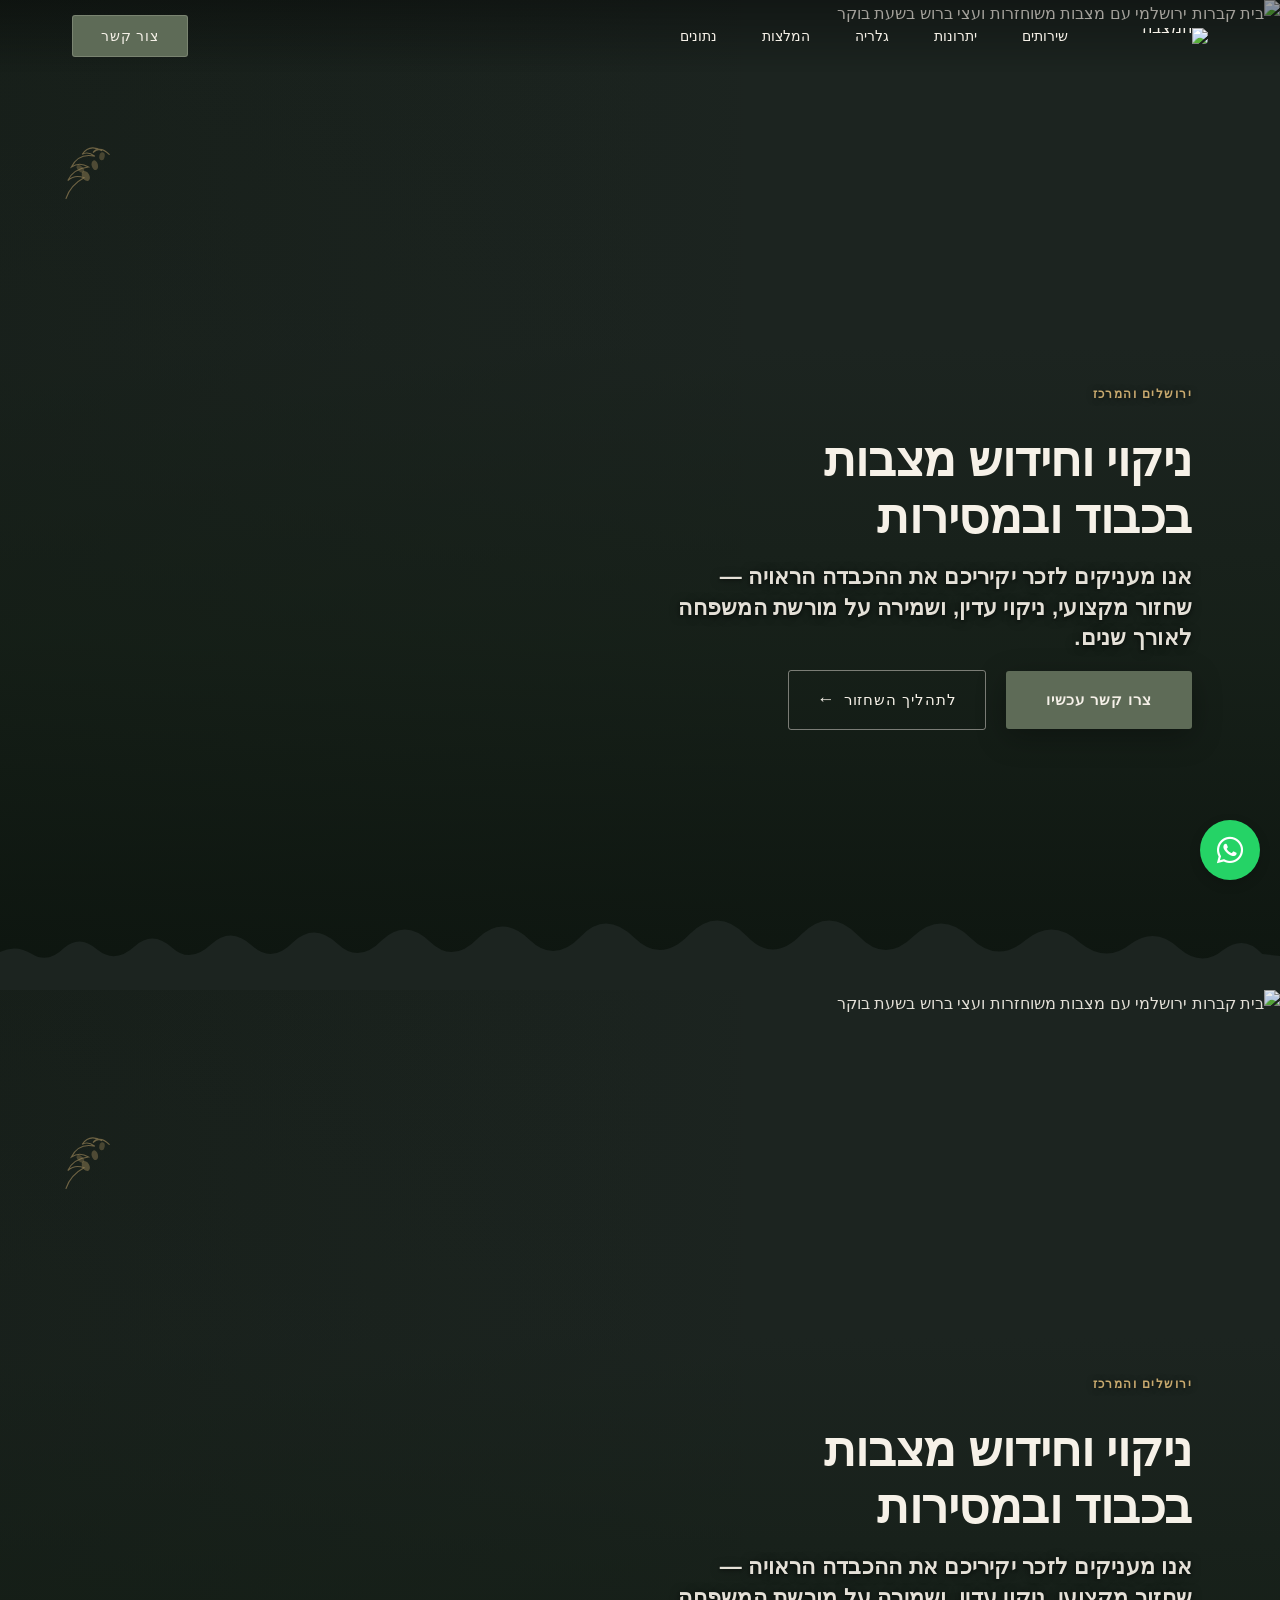
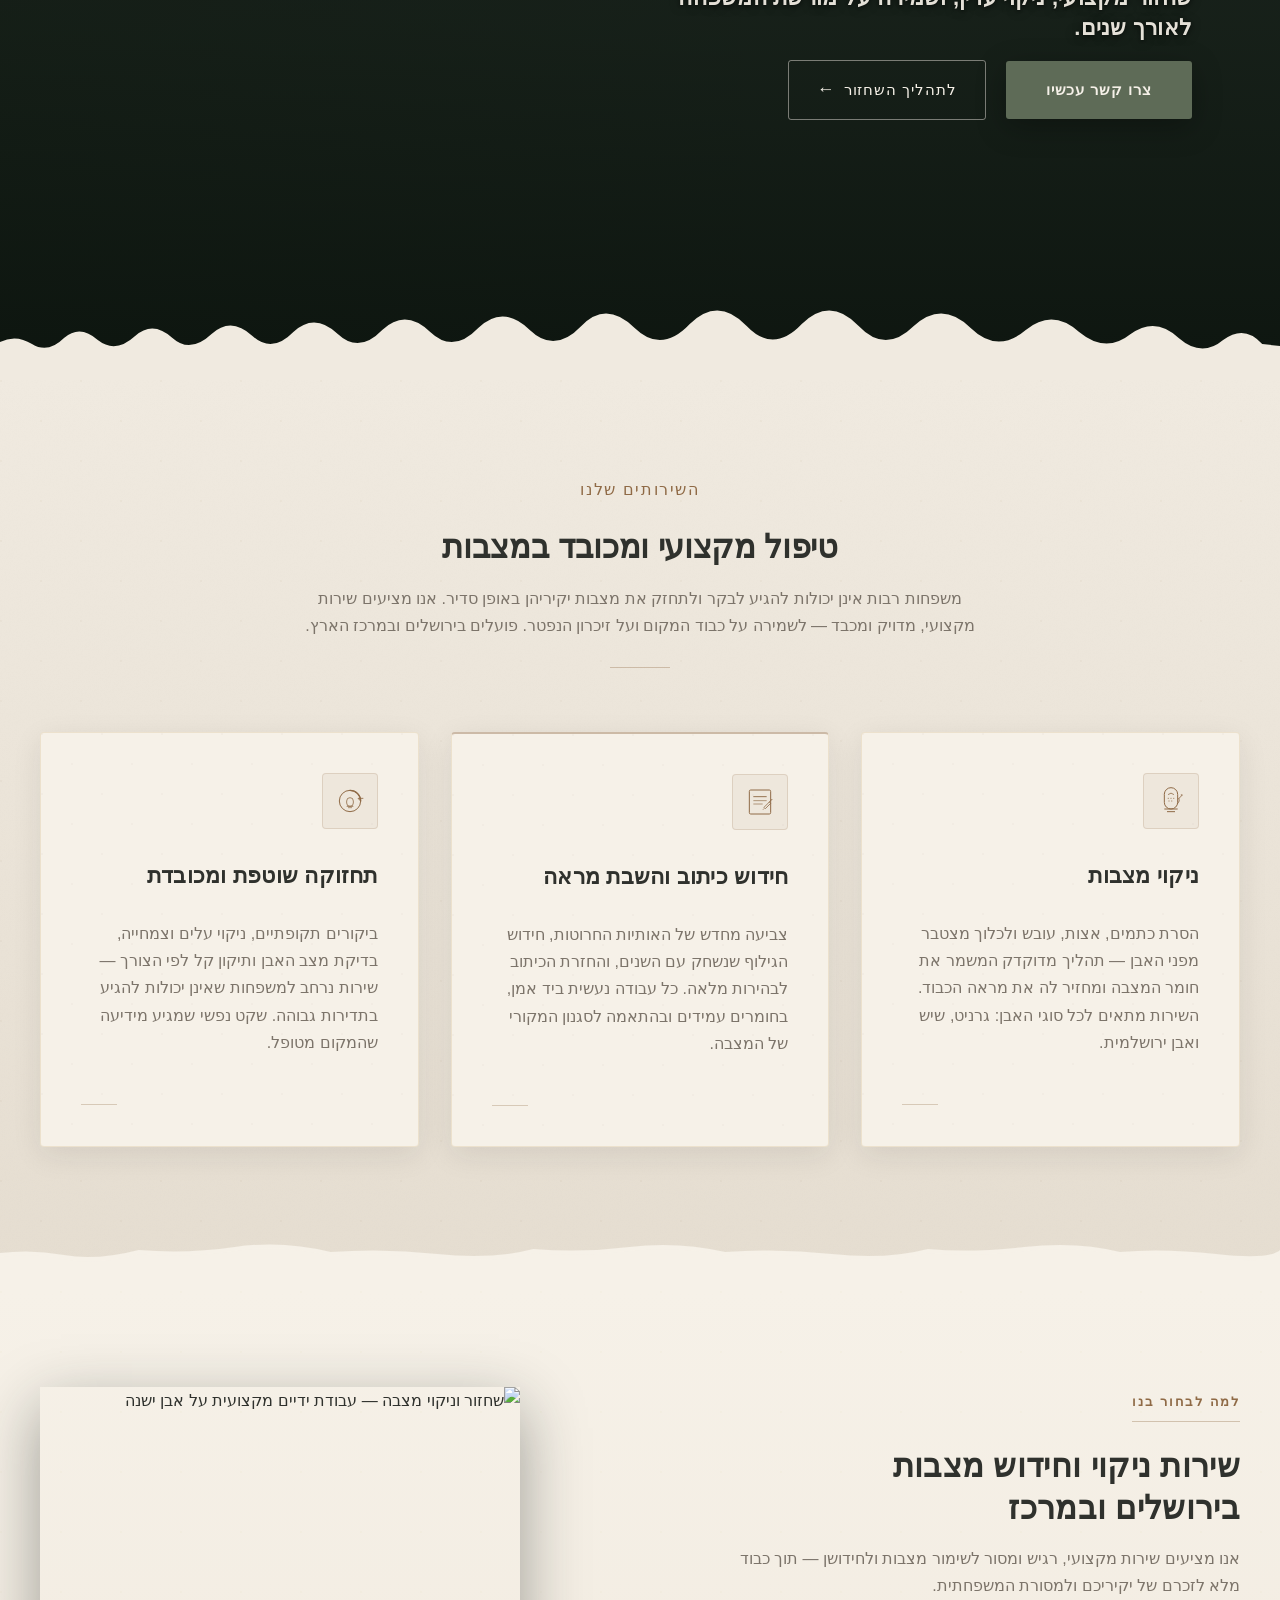
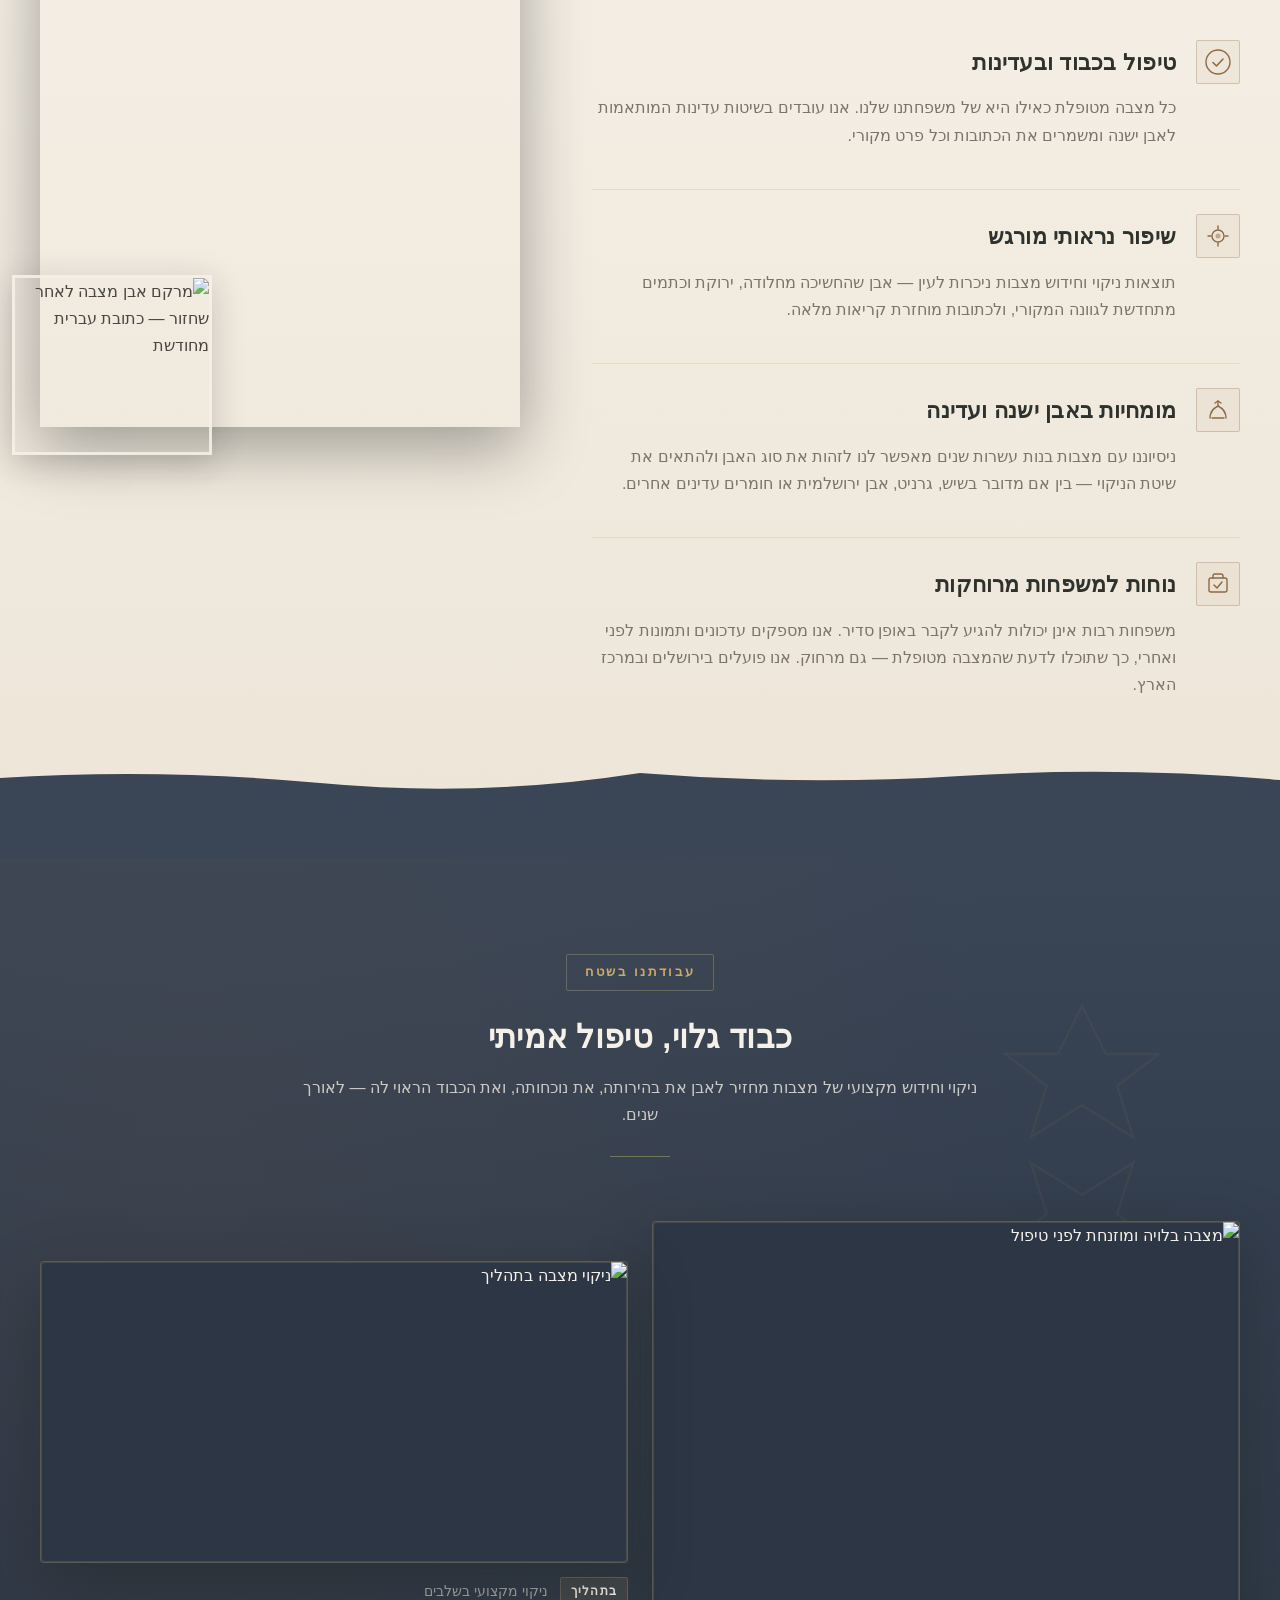
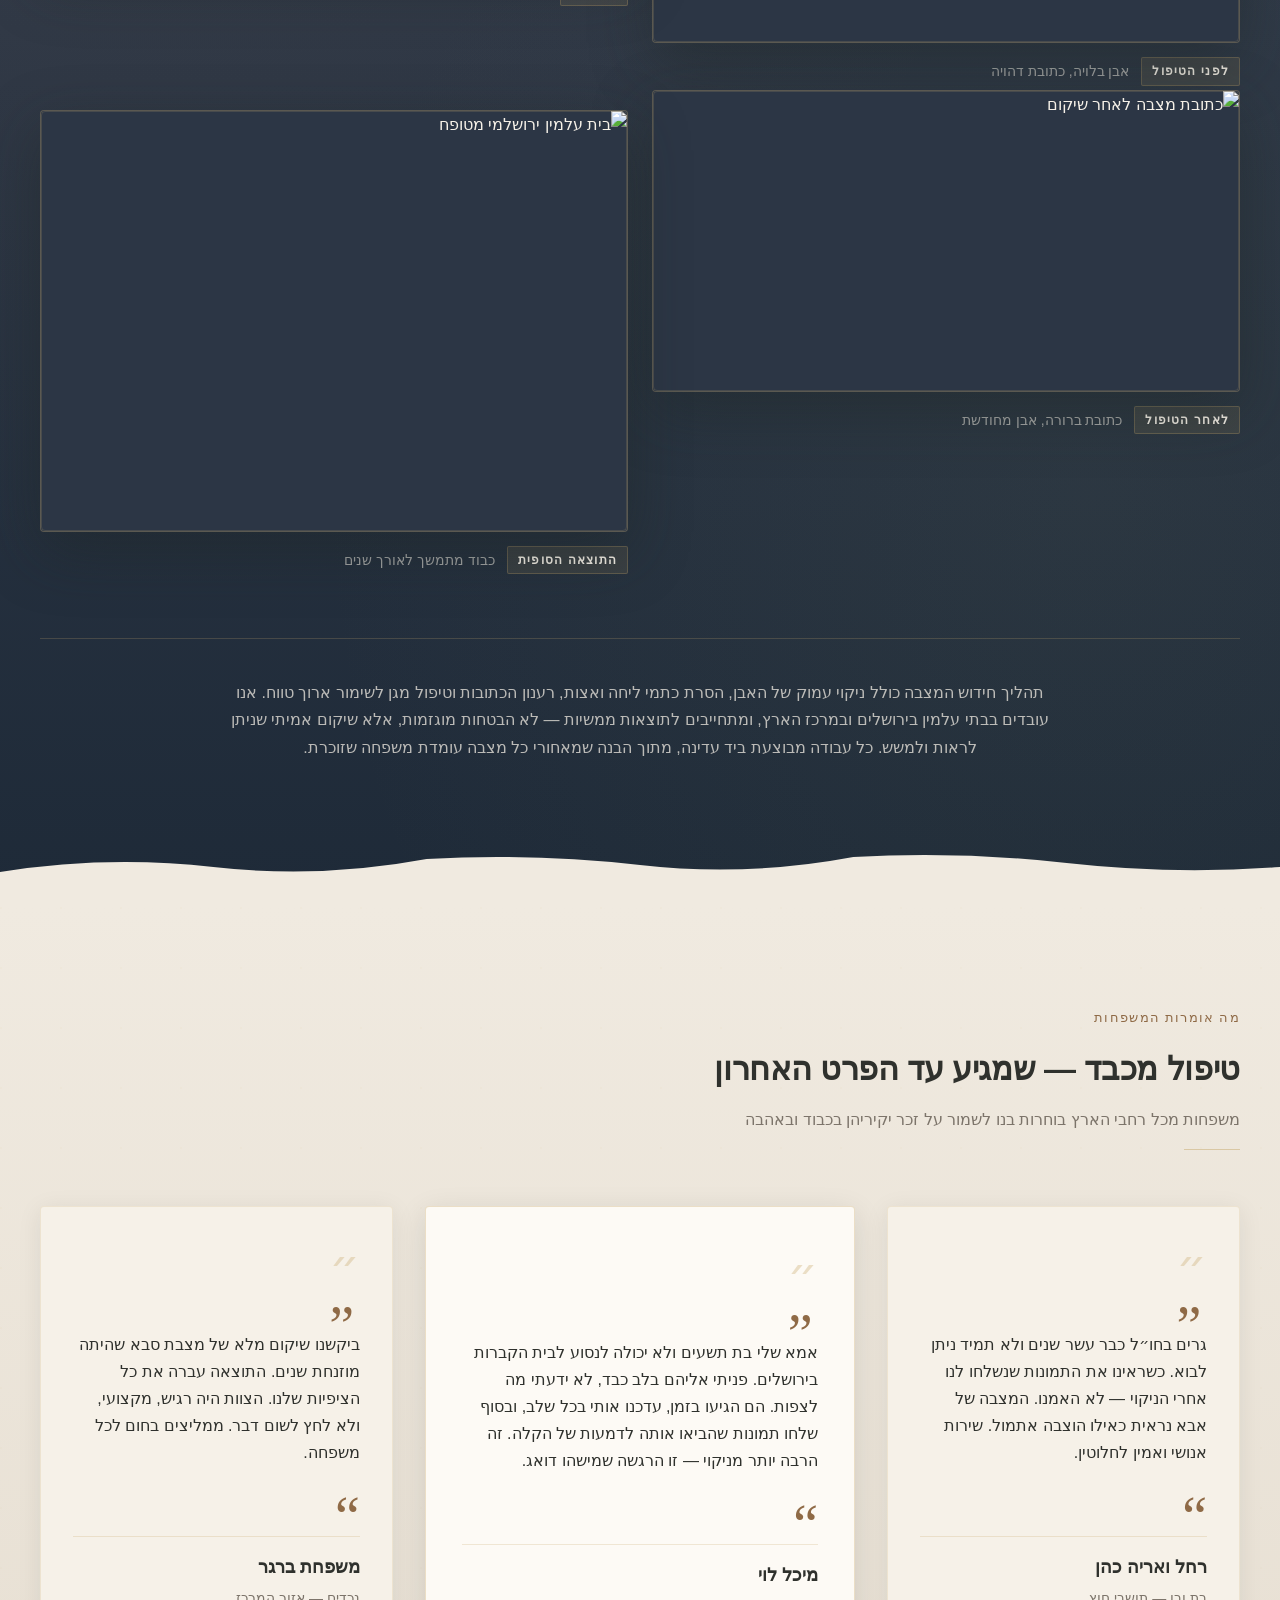
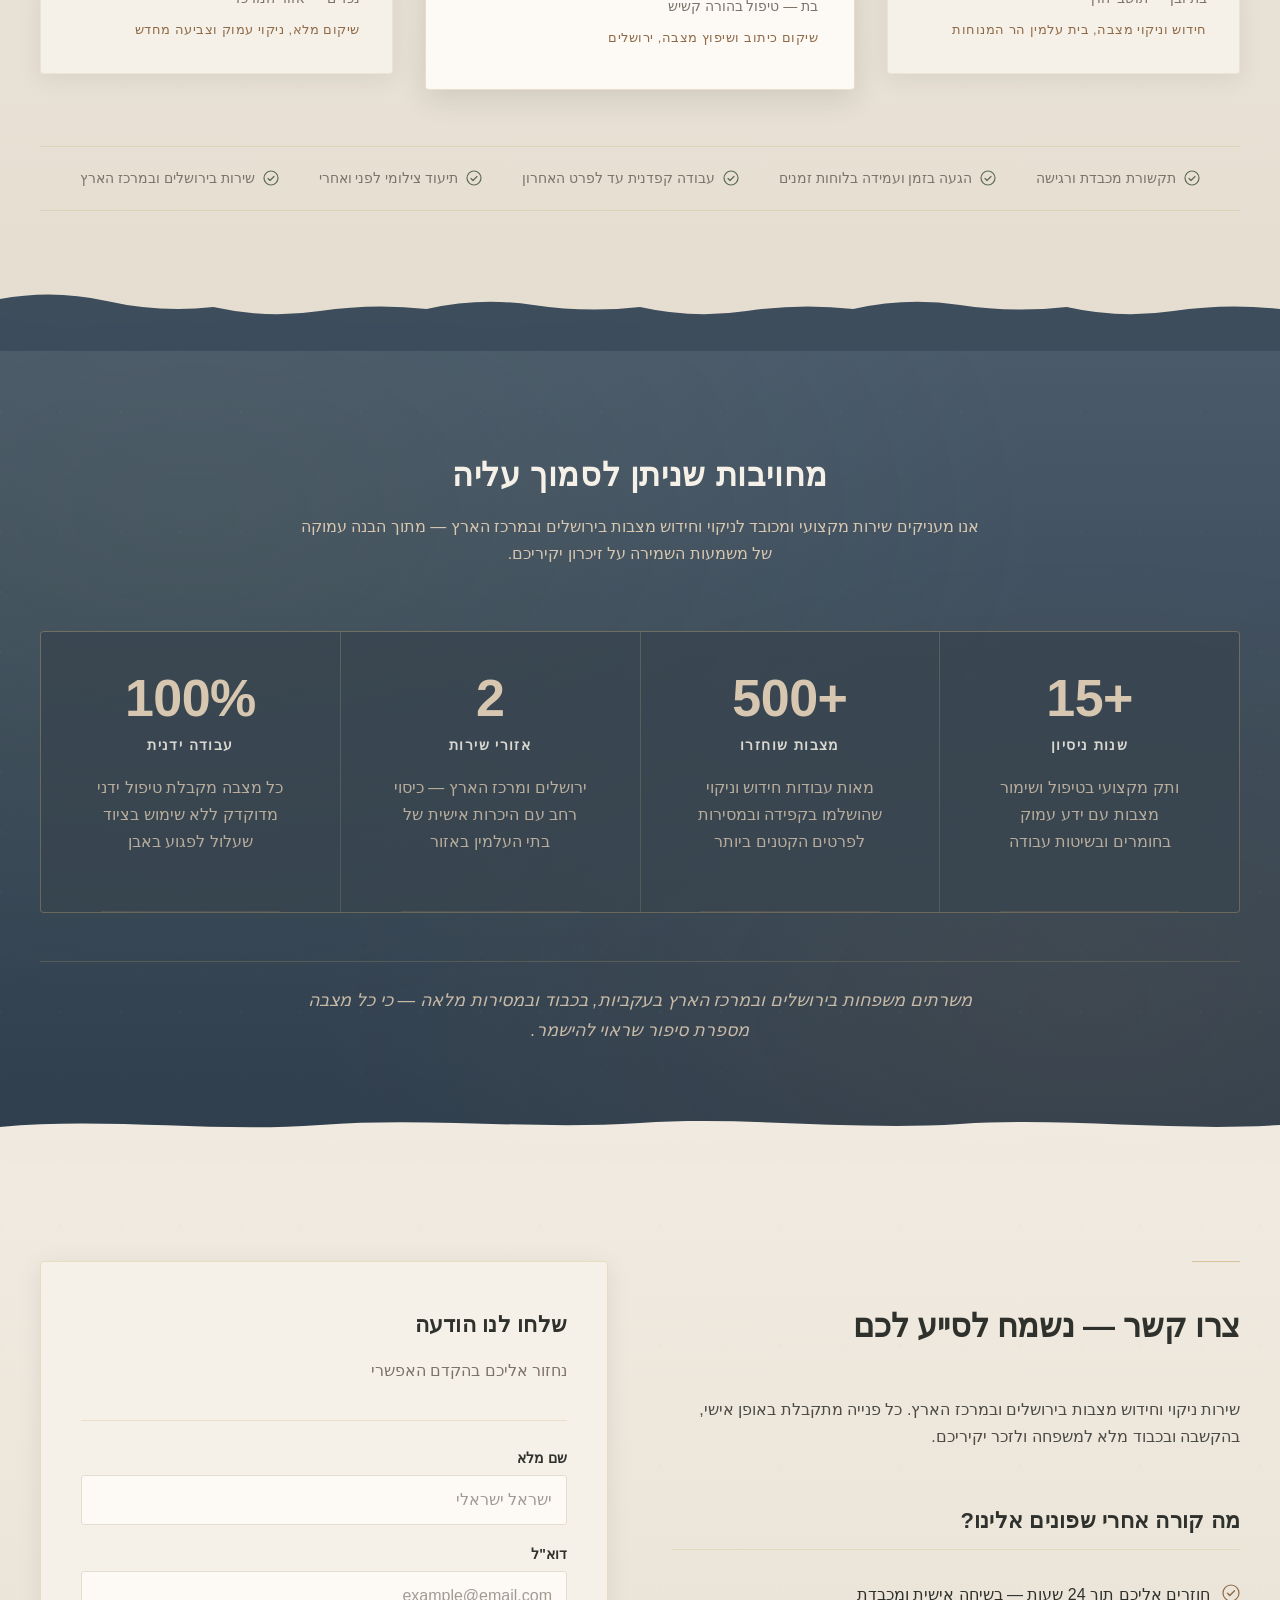
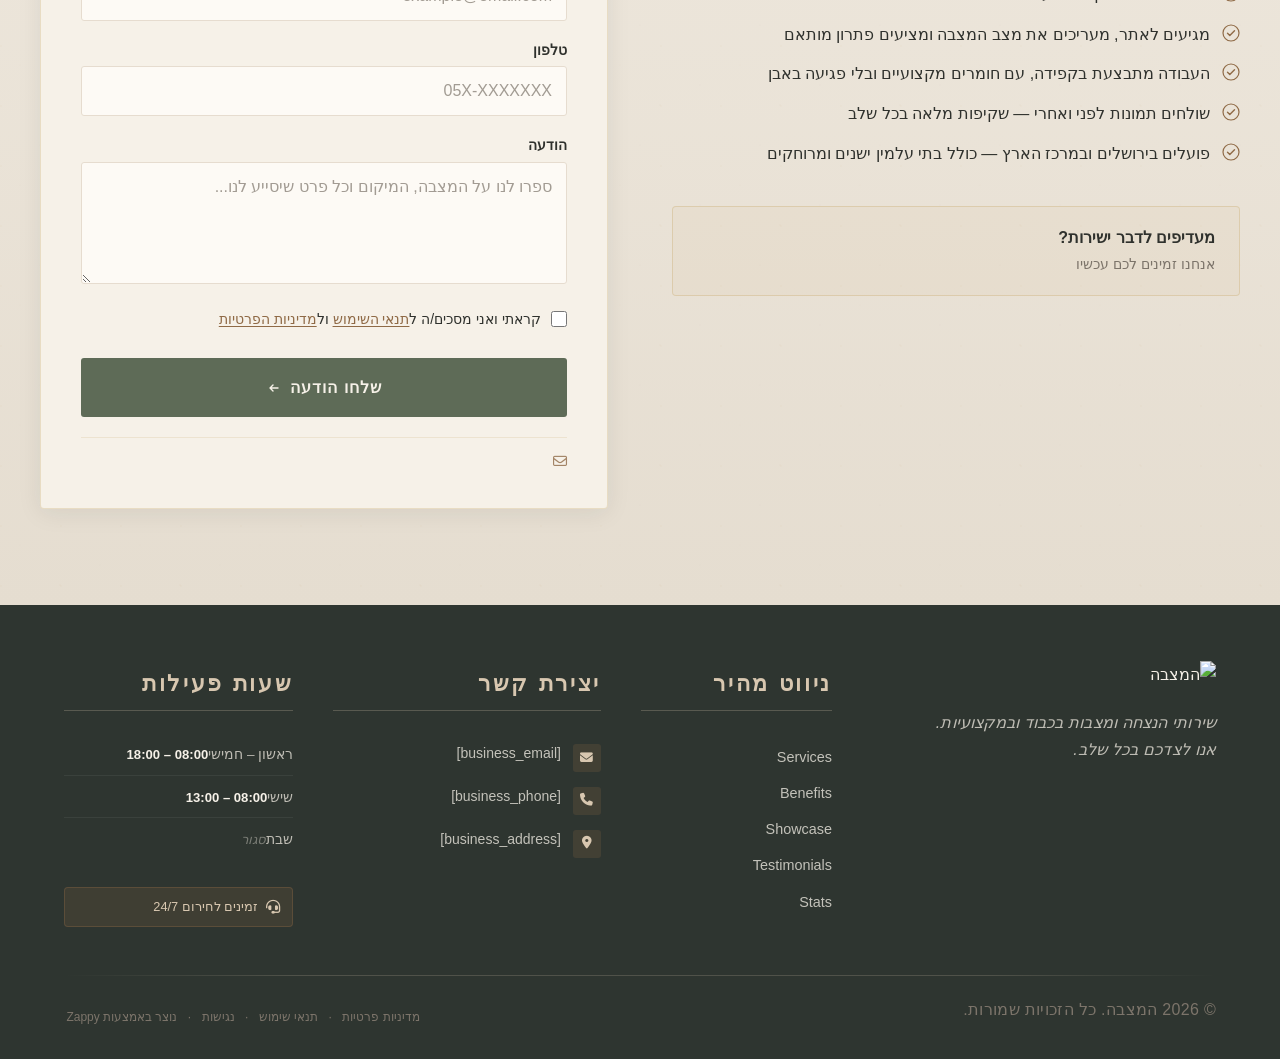
==== commit ea4705e3: "Background sync: Progressive GitHub Sync" ====
--- a/public/index.html
+++ b/public/index.html
@@ -1 +1 @@
-<!doctype html><html dir="rtl" lang="he"><head><meta charset="UTF-8"><meta content="width=device-width,initial-scale=1" name="viewport"><meta content="index, follow" name="robots"><title>brigadier general william c doyle veterans memorial cemetery</title><meta content="A professional monument restoration and cleaning service operating in Jerusalem and the central region of Israel. The business focuses on preserving and renewin" name="description"><meta content="brigadier general william c doyle veterans memorial cemetery, crown hill memorial cemetery, memorial national cemetery, william c doyle veterans memorial cemetery, ניקוי מצבות" name="keywords"><link href="/assets/favicon.ico" rel="icon" type="image/x-icon"><link href="/assets/favicon-16x16.png" rel="icon" type="image/png" sizes="16x16"><link href="/assets/favicon-32x32.png" rel="icon" type="image/png" sizes="32x32"><link href="/assets/favicon-48x48.png" rel="icon" type="image/png" sizes="48x48"><link href="/assets/favicon-192x192.png" rel="icon" type="image/png" sizes="192x192"><link href="/assets/favicon-512x512.png" rel="icon" type="image/png" sizes="512x512"><link href="/assets/apple-touch-icon.png" rel="apple-touch-icon"><script>!function(){"use strict";var t="f52492bf-e9c1-41fc-a719-c76787518af7",e="https://api.zappy5.com/api/analytics/track",a=18e5,n=2592e6,o=!0,i=!0,r=!0;var s=function(){var e="zappy_visitor_"+t,a=null;try{if(a=localStorage.getItem(e)){var o=JSON.parse(a),i=Date.now();if(i-o.created<n)return o.lastSeen=i,localStorage.setItem(e,JSON.stringify(o)),o.id}}catch(t){console.warn("Zappy Analytics: LocalStorage not available")}var r="zv_"+Date.now()+"_"+Math.random().toString(36).substr(2,9);try{localStorage.setItem(e,JSON.stringify({id:r,created:Date.now(),lastSeen:Date.now()}))}catch(t){}return r}(),c=function(){var e="zappy_session_"+t,n=null;try{if(n=sessionStorage.getItem(e)){var o=JSON.parse(n),i=Date.now();if(i-o.timestamp<a)return o.timestamp=i,sessionStorage.setItem(e,JSON.stringify(o)),o.id}}catch(t){console.warn("Zappy Analytics: SessionStorage not available")}var r="zs_"+Date.now()+"_"+Math.random().toString(36).substr(2,9);try{sessionStorage.setItem(e,JSON.stringify({id:r,timestamp:Date.now()}))}catch(t){}return r}();function l(a,n){n=n||{};var o={website_id:t,event_type:a,page_path:window.location.pathname,referrer:document.referrer||"direct",visitor_id:s,session_id:c,metadata:n};if(navigator.sendBeacon){var i=new Blob([JSON.stringify(o)],{type:"application/json"});navigator.sendBeacon(e,i)}else fetch(e,{method:"POST",headers:{"Content-Type":"application/json"},body:JSON.stringify(o),keepalive:!0}).catch(function(t){console.warn("Zappy Analytics: Failed to track event",t)})}o&&l("pageview",{title:document.title,url:window.location.href}),i&&document.addEventListener("click",function(t){var e=t.target;if("BUTTON"===e.tagName||e.closest("button")){var a="BUTTON"===e.tagName?e:e.closest("button");l("click",{element:"button",text:a.textContent.trim().substring(0,100),id:a.id||null,class:a.className||null})}else if("A"===e.tagName||e.closest("a")){var n="A"===e.tagName?e:e.closest("a");l("navigation",{element:"link",text:n.textContent.trim().substring(0,100),href:n.href,external:n.hostname!==window.location.hostname})}},!0),r&&document.addEventListener("submit",function(t){var e=t.target;l("form_submit",{form_id:e.id||null,form_name:e.name||null,form_action:e.action||null,form_method:e.method||"GET"})},!0);var m=Date.now();window.addEventListener("beforeunload",function(){l("page_unload",{time_on_page:Math.floor((Date.now()-m)/1e3),page_path:window.location.pathname})}),window.zappyAnalytics={track:l,getVisitorId:function(){return s},getSessionId:function(){return c}}}()</script><meta content="brigadier general william c doyle veterans memorial cemetery" property="og:title"><meta content="A professional monument restoration and cleaning service operating in Jerusalem and the central region of Israel. The business focuses on preserving and renewin" property="og:description"><meta content="summary_large_image" name="twitter:card"><meta content="brigadier general william c doyle veterans memorial cemetery" name="twitter:title"><meta content="A professional monument restoration and cleaning service operating in Jerusalem and the central region of Israel. The business focuses on preserving and renewin" name="twitter:description"><meta content="website" property="og:type"><meta content="he_IL" property="og:locale"><link href="https://cdnjs.cloudflare.com/ajax/libs/font-awesome/6.4.0/css/all.min.css" rel="stylesheet"><style>.skip-link{position:absolute;top:0;left:0;transform:translateY(-200%);padding:12px 18px;background:var(--bg-dark,#1a1a1a);color:var(--text-light,#fff);font-weight:600;border-radius:0 0 8px 0;z-index:10000}.skip-link:focus{transform:none;outline:2px solid var(--ring,#fff);outline-offset:2px}:focus-visible{outline:2px solid var(--ring,currentColor);outline-offset:3px}</style><link href="/assets/favicon.ico" rel="icon" type="image/x-icon"><link href="/assets/favicon-16x16.png" rel="icon" type="image/png" sizes="16x16"><link href="/assets/favicon-32x32.png" rel="icon" type="image/png" sizes="32x32"><link href="/assets/favicon-48x48.png" rel="icon" type="image/png" sizes="48x48"><link href="/assets/favicon-192x192.png" rel="icon" type="image/png" sizes="192x192"><link href="/assets/favicon-512x512.png" rel="icon" type="image/png" sizes="512x512"><link href="/assets/apple-touch-icon.png" rel="apple-touch-icon"><link href="https://cdn.jsdelivr.net/npm/vanilla-cookieconsent@3/dist/cookieconsent.css" rel="stylesheet"><script src="https://cdn.jsdelivr.net/npm/vanilla-cookieconsent@3/dist/cookieconsent.umd.js"></script><script src="https://cdn.jsdelivr.net/gh/mickidum/acc_toolbar/acctoolbar/acctoolbar.min.js"></script><link href="/styles.css" rel="stylesheet"><style id="zappy-dropdown-submenu-styles">#navMenu li:has(.sub-menu),.nav-menu li:has(.sub-menu),.navbar li:has(.sub-menu),nav li:has(.sub-menu){position:relative}#navMenu .sub-menu,.nav-menu .sub-menu,.navbar .sub-menu,nav .sub-menu{display:block!important;position:absolute!important;top:100%;left:0;min-width:220px;background:#fff;border-radius:8px;box-shadow:0 8px 25px rgba(0,0,0,.15);padding:8px 0;opacity:0;visibility:hidden;transform:translateY(10px);transition:all .3s ease;z-index:1000;list-style:none;pointer-events:none}#navMenu li:hover>.sub-menu,.nav-menu li:hover>.sub-menu,.navbar li:hover>.sub-menu,nav li:hover>.sub-menu{opacity:1!important;visibility:visible!important;transform:translateY(0)!important;pointer-events:auto!important}.sub-menu li{list-style:none;margin:0;padding:0}.sub-menu a{display:block!important;padding:10px 16px!important;color:var(--text-dark,#333)!important;font-weight:500;text-decoration:none;white-space:nowrap;transition:background-color .2s}.sub-menu .zappy-nav-child>a{padding-left:28px!important;font-size:.9em!important;opacity:.85!important}[dir=rtl] .sub-menu .zappy-nav-child>a,html[lang=ar] .sub-menu .zappy-nav-child>a,html[lang=he] .sub-menu .zappy-nav-child>a{padding-left:10px!important;padding-right:28px!important}.sub-menu .zappy-nav-parent>a{font-weight:600!important}.sub-menu a:hover{background-color:#f5f5f5}[dir=rtl] .nav-menu .sub-menu,[dir=rtl] .navbar .sub-menu,[dir=rtl] nav .sub-menu,html[lang=ar] .nav-menu .sub-menu,html[lang=ar] .navbar .sub-menu,html[lang=ar] nav .sub-menu,html[lang=he] .nav-menu .sub-menu,html[lang=he] .navbar .sub-menu,html[lang=he] nav .sub-menu{left:auto!important;right:0!important}.sub-menu:empty,.sub-menu:not(:has(li)):not(:has(> a)),.sub-menu:not(:has(li:not(.zappy-hidden-menu-item))):not(:has(> a)){display:none!important;opacity:0!important;visibility:hidden!important;pointer-events:none!important}li:has(.menu-group-title):hover>.sub-menu{opacity:1!important;visibility:visible!important;transform:translateY(0)!important;pointer-events:auto!important}#navMenu>li>.menu-group-title,.nav-menu>li>.menu-group-title{display:inline-block;padding:.5rem 1rem;cursor:default;user-select:none}@media (max-width:768px){#navMenu .sub-menu,.nav-menu .sub-menu,.navbar .sub-menu,nav .sub-menu{position:static!important;transform:none!important;box-shadow:none!important;background:0 0!important;max-height:0;overflow:hidden;opacity:0;visibility:hidden;transition:max-height .3s ease,opacity .3s ease;padding:0!important;border-radius:0!important}#navMenu .sub-menu.mobile-expanded,.nav-menu .sub-menu.mobile-expanded,.navbar .sub-menu.mobile-expanded{max-height:none!important;overflow-y:visible!important;opacity:1!important;visibility:visible!important;padding:8px 0 8px 16px!important}[dir=rtl] .sub-menu.mobile-expanded,html[lang=he] .sub-menu.mobile-expanded{padding:8px 16px 8px 0!important}#navMenu li:hover>.sub-menu,.nav-menu li:hover>.sub-menu,.navbar li:hover>.sub-menu,nav li:hover>.sub-menu{opacity:0;visibility:hidden;pointer-events:none}#navMenu li>.sub-menu.mobile-expanded,.nav-menu li>.sub-menu.mobile-expanded,.navbar li>.sub-menu.mobile-expanded,nav li>.sub-menu.mobile-expanded{opacity:1!important;visibility:visible!important;pointer-events:auto!important}#navMenu li:has(.sub-menu),.nav-menu li:has(.sub-menu),.navbar li:has(.sub-menu),nav li:has(.sub-menu){display:flex!important;flex-wrap:wrap!important;align-items:center!important;position:relative!important;min-height:44px!important}#navMenu li:has(.sub-menu)>a,.nav-menu li:has(.sub-menu)>a,.navbar li:has(.sub-menu)>a,nav li:has(.sub-menu)>a{flex:1!important;min-width:0!important}#navMenu li:has(.sub-menu)>.menu-group-title,.nav-menu li:has(.sub-menu)>.menu-group-title,.navbar li:has(.sub-menu)>.menu-group-title,nav li:has(.sub-menu)>.menu-group-title{flex:1!important;min-width:0!important;padding:0!important;line-height:inherit!important}#navMenu li:has(.sub-menu)>.sub-menu,.nav-menu li:has(.sub-menu)>.sub-menu,.navbar li:has(.sub-menu)>.sub-menu,nav li:has(.sub-menu)>.sub-menu{flex-basis:100%!important;width:100%!important}#navMenu li:has(.sub-menu)>a [class*=arrow],#navMenu li:has(.sub-menu)>a [class*=chevron],.nav-menu li:has(.sub-menu)>a .fa-angle-down,.nav-menu li:has(.sub-menu)>a .fa-chevron-down,.nav-menu li:has(.sub-menu)>a [class*=arrow],.nav-menu li:has(.sub-menu)>a [class*=chevron],nav li:has(.sub-menu)>a [class*=arrow],nav li:has(.sub-menu)>a [class*=chevron]{display:none!important;visibility:hidden!important}.mobile-submenu-toggle{display:flex!important;align-items:center!important;justify-content:center!important;width:44px!important;height:auto!important;background:0 0!important;border:none!important;cursor:pointer!important;color:var(--text-light)!important;position:static!important;flex-shrink:0!important;align-self:stretch!important;z-index:2!important;padding:0!important;margin:0!important}.mobile-submenu-toggle::after{content:''!important;width:0!important;height:0!important;border-left:6px solid transparent!important;border-right:6px solid transparent!important;border-top:7px solid currentColor!important;transition:transform .3s ease!important}.mobile-submenu-toggle.expanded::after{transform:rotate(180deg)!important}.sub-menu a{padding:10px 0!important;display:block!important;color:var(--text-light)!important;white-space:normal!important}.sub-menu .zappy-nav-child>a{padding-left:28px!important;font-size:.9em!important;opacity:.85!important}[dir=rtl] .sub-menu .zappy-nav-child>a,html[lang=ar] .sub-menu .zappy-nav-child>a,html[lang=he] .sub-menu .zappy-nav-child>a{padding-left:0!important;padding-right:28px!important}.sub-menu .zappy-nav-parent>a{font-weight:600!important}#navMenu.active,.nav-menu.active{max-width:100vw!important;overflow-x:hidden!important;box-sizing:border-box!important}.navbar .sub-menu li a,.zappy-products-dropdown .sub-menu a,nav.navbar .sub-menu li a{color:var(--text-light)!important}}@media (min-width:769px){.mobile-submenu-toggle{display:none!important}}</style><style id="zappy-widget-visibility">html[dir=rtl] .whatsapp-float{right:20px!important;left:auto!important}html:not([dir]) .whatsapp-float,html[dir=ltr] .whatsapp-float{left:20px!important;right:auto!important}html[dir=rtl] #mic-access-tool-general-button,html[dir=rtl] #mic-init-access-tool #mic-access-tool-general-button,html[dir=rtl] #mic-init-access-tool .mic-access-tool-general-button,html[dir=rtl] ._access-icon,html[dir=rtl] .mic-access-tool-general-button{left:20px!important;right:auto!important}html:not([dir]) #mic-access-tool-general-button,html:not([dir]) #mic-init-access-tool #mic-access-tool-general-button,html:not([dir]) #mic-init-access-tool .mic-access-tool-general-button,html:not([dir]) ._access-icon,html:not([dir]) .mic-access-tool-general-button,html[dir=ltr] #mic-access-tool-general-button,html[dir=ltr] #mic-init-access-tool #mic-access-tool-general-button,html[dir=ltr] #mic-init-access-tool .mic-access-tool-general-button,html[dir=ltr] ._access-icon,html[dir=ltr] .mic-access-tool-general-button{right:20px!important;left:auto!important}@media (max-width:768px){.whatsapp-float{display:flex!important}}@media (min-width:769px){.whatsapp-float{display:flex!important}}@media (max-width:768px){#mic-access-tool-general-button,#mic-init-access-tool #mic-access-tool-general-button,#mic-init-access-tool .mic-access-tool-general-button,._access-icon,.mic-access-tool-general-button{display:flex!important;visibility:visible!important;opacity:1!important;pointer-events:auto!important}#mic-access-tool-box.opened-mic-access-tool,#mic-init-access-tool #mic-access-tool-box.opened-mic-access-tool,.mic-access-tool-box.opened-mic-access-tool{visibility:visible!important;opacity:1!important;pointer-events:auto!important}}@media (min-width:769px){#mic-access-tool-general-button,#mic-init-access-tool #mic-access-tool-general-button,#mic-init-access-tool .mic-access-tool-general-button,._access-icon,.mic-access-tool-general-button{display:flex!important;visibility:visible!important;opacity:1!important;pointer-events:auto!important}#mic-access-tool-box.opened-mic-access-tool,#mic-init-access-tool #mic-access-tool-box.opened-mic-access-tool,.mic-access-tool-box.opened-mic-access-tool{visibility:visible!important;opacity:1!important;pointer-events:auto!important}}</style></head><body><a href="#main" class="skip-link">דלג לתוכן הראשי</a><nav class="navbar" dir="rtl"><button class="mobile-toggle" aria-label="Menu" id="mobileToggle"><svg viewBox="0 0 24 24" fill="none" height="24" width="24" class="hamburger-icon"><path d="M3 12h18M3 6h18M3 18h18" stroke="currentColor" stroke-width="2" stroke-linecap="round"></path></svg> <svg viewBox="0 0 24 24" fill="none" height="24" width="24" class="close-icon" style="display:none"><path d="M18 6L6 18M6 6l12 12" stroke="currentColor" stroke-width="2" stroke-linecap="round"></path></svg></button> <button class="phone-header-btn" aria-label="Call" data-phone="[business_phone]"><svg viewBox="0 0 24 24" fill="currentColor" height="20" width="20"><path d="M22 16.92v3a2 2 0 0 1-2.18 2 19.79 19.79 0 0 1-8.63-3.07 19.5 19.5 0 0 1-6-6 19.79 19.79 0 0 1-3.07-8.67A2 2 0 0 1 4.11 2h3a2 2 0 0 1 2 1.72 12.84 12.84 0 0 0 .7 2.81 2 2 0 0 1-.45 2.11L8.09 9.91a16 16 0 0 0 6 6l1.27-1.27a2 2 0 0 1 2.11-.45 12.84 12.84 0 0 0 2.81.7A2 2 0 0 1 22 16.92z"></path></svg></button><div class="nav-container"><div class="nav-right-group"><div class="nav-brand"><a href="/" class="logo-link"><img alt="המצבה" src="/assets/site-----image-1.webp" class="logo"></a></div><ul class="nav-menu" id="navMenu"><li><a href="#services">שירותים</a></li><li><a href="#benefits">יתרונות</a></li><li><a href="#showcase">גלריה</a></li><li><a href="#testimonials">המלצות</a></li><li><a href="#stats">נתונים</a></li></ul></div><div class="nav-cta-container"><a href="#contact" class="nav-cta-btn">צור קשר</a></div></div></nav><script>window.addEventListener("load",function(){const e=document.querySelector(".navbar, nav, header");if(!e)return void console.log("[Navbar] Navbar element not found");let t=document.getElementById("mobileToggle")||document.querySelector(".mobile-toggle")||document.querySelector(".hamburger")||document.querySelector(".hamburger-menu")||document.querySelector(".menu-toggle")||document.querySelector(".burger-menu")||document.querySelector('[aria-label="Menu"]')||document.querySelector('[aria-label="תפריט"]');const n=document.querySelector(".phone-header-btn"),o=window.getComputedStyle(e);let r=o.backgroundColor;if(console.log("[Navbar] Initial navbar background:",r),"transparent"===r||"rgba(0, 0, 0, 0)"===r||r.startsWith("rgba")&&r.includes(", 0)")){const e=o.backgroundImage;if(e&&"none"!==e)console.log("[Navbar] Navbar has background image/gradient, using dark text"),r="rgb(240, 240, 240)";else{const e=window.getComputedStyle(document.body).backgroundColor;console.log("[Navbar] Navbar transparent, using body background:",e),r=e}}const a=r.match(/\d+/g);if(a&&a.length>=3){const e=(.299*parseInt(a[0])+.587*parseInt(a[1])+.114*parseInt(a[2]))/255;console.log("[Navbar] Mobile button colors preserved from Claude CSS (luminance:",e.toFixed(2)+")");const o=document.createElement("style");o.id="zappy-mobile-nav-fix";document.documentElement.lang;document.documentElement.dir,o.textContent='\n        /* Hide mobile buttons on desktop, show only on mobile */\n        @media (min-width: 769px) {\n          .mobile-toggle,\n          .phone-header-btn {\n            display: none !important;\n          }\n        }\n        \n        /* Show and position mobile buttons correctly on mobile */\n        @media (max-width: 768px) {\n          .navbar,\n          nav.navbar {\n            min-height: 70px !important;\n          }\n\n          .mobile-toggle,\n          .phone-header-btn {\n            position: absolute !important;\n            top: 0 !important;\n            bottom: 0 !important;\n            margin-top: auto !important;\n            margin-bottom: auto !important;\n            transform: none !important;\n            z-index: 1001 !important;\n            display: flex !important;\n            align-items: center !important;\n            justify-content: center !important;\n            width: 36px !important;\n            height: 36px !important;\n            border-radius: 50% !important;\n            border: none !important;\n            cursor: pointer !important;\n            padding: 6px !important;\n            background: none !important;\n            color: var(--nav-text, var(--text-light)) !important;\n            touch-action: manipulation !important;\n            -webkit-tap-highlight-color: transparent !important;\n          }\n\n          html[data-zappy-site-type="ecommerce"] .phone-header-btn,\n          body[data-zappy-site-type="ecommerce"] .phone-header-btn,\n          html[data-zappy-site-type="ecommerce"] header .phone-header-btn,\n          html[data-zappy-site-type="ecommerce"] nav .phone-header-btn {\n            display: none !important;\n            visibility: hidden !important;\n            width: 0 !important;\n            height: 0 !important;\n            min-width: 0 !important;\n            overflow: hidden !important;\n          }\n          \n          /* LTR positioning (default): hamburger LEFT, phone RIGHT */\n          html:not([dir="rtl"]):not([lang="he"]):not([lang="ar"]) .mobile-toggle,\n          html[dir="ltr"] .mobile-toggle {\n            left: 12px !important;\n            right: auto !important;\n          }\n          html:not([dir="rtl"]):not([lang="he"]):not([lang="ar"]) .phone-header-btn,\n          html[dir="ltr"] .phone-header-btn {\n            right: 12px !important;\n            left: auto !important;\n          }\n          \n          /* RTL positioning: hamburger RIGHT, phone LEFT */\n          html[dir="rtl"] .mobile-toggle,\n          html[lang="he"] .mobile-toggle,\n          html[lang="ar"] .mobile-toggle {\n            right: 12px !important;\n            left: auto !important;\n          }\n          html[dir="rtl"] .phone-header-btn,\n          html[lang="he"] .phone-header-btn,\n          html[lang="ar"] .phone-header-btn {\n            left: 12px !important;\n            right: auto !important;\n          }\n          \n          /* CRITICAL: Ensure nav-container has min-height on mobile */\n          /* All children are positioned absolutely/fixed on mobile, so height:auto collapses to 0 */\n          .nav-container {\n            min-height: 70px !important;\n            position: relative !important;\n          }\n          \n          /* Ensure SVG icons are properly sized and inherit color */\n          .mobile-toggle svg,\n          .phone-header-btn svg {\n            width: 24px !important;\n            height: 24px !important;\n            /* Don\'t force display - let JavaScript control hamburger/close toggle */\n          }\n          \n          /* Reset nav-cta-container on mobile - remove desktop box-shadow/padding */\n          /* that creates a visible ghost box when CTA button is hidden */\n          .nav-cta-container {\n            box-shadow: none !important;\n            padding: 0 !important;\n          }\n          \n          /* Hide nav-cta-container entirely on mobile when there\'s no lang-switcher */\n          /* (only the CTA button is inside, and it\'s hidden on mobile) */\n          .nav-cta-container:not(:has(.lang-switcher)) {\n            display: none !important;\n          }\n          \n          /* CRITICAL: Prevent hero image fade gradient from bleeding over headline text */\n          /* The .image-fade-gradient has bottom: -30px (extends below parent) */\n          /* On mobile stacked layout, this overlaps the h1 text below the image */\n          .hero-image-column {\n            overflow: hidden !important;\n          }\n          .image-fade-gradient {\n            bottom: 0 !important;\n          }\n          \n          /* Hide desktop language switcher on mobile - hamburger menu handles it */\n          /* High specificity to override stored CSS */\n          .lang-switcher,\n          .nav-cta-container .lang-switcher,\n          .nav-container .lang-switcher,\n          .navbar .lang-switcher,\n          .navbar .nav-cta-container .lang-switcher {\n            display: none !important;\n          }\n        }\n      ';const r=document.getElementById("zappy-mobile-nav-fix");r&&r.remove(),document.head.appendChild(o),console.log("[Navbar] Critical CSS injected for mobile nav positioning");const i=window.innerWidth<=768;if(t){const e=t.querySelector(".hamburger-icon"),n=t.querySelector(".close-icon");e&&(e.style.setProperty("width","24px","important"),e.style.setProperty("height","24px","important"),e.style.setProperty("display","block","important")),n&&(n.style.setProperty("width","24px","important"),n.style.setProperty("height","24px","important"),n.style.setProperty("display","none","important")),i?(t.style.setProperty("position","absolute","important"),t.style.setProperty("top","0","important"),t.style.setProperty("bottom","0","important"),t.style.setProperty("margin-top","auto","important"),t.style.setProperty("margin-bottom","auto","important"),t.style.setProperty("transform","none","important"),t.style.setProperty("z-index","1001","important"),t.style.removeProperty("left"),t.style.removeProperty("right"),console.log("[Navbar] Mobile toggle positioning applied (mobile viewport)")):(t.style.removeProperty("position"),t.style.removeProperty("top"),t.style.removeProperty("transform"),t.style.removeProperty("z-index"),t.style.removeProperty("left"),t.style.removeProperty("right"),console.log("[Navbar] Desktop viewport - cleared mobile toggle inline positioning"))}if(n){const e=n.querySelector("svg");e&&(e.style.width="24px",e.style.height="24px",e.setAttribute("width","24"),e.setAttribute("height","24")),i?(n.style.setProperty("position","absolute","important"),n.style.setProperty("top","0","important"),n.style.setProperty("bottom","0","important"),n.style.setProperty("margin-top","auto","important"),n.style.setProperty("margin-bottom","auto","important"),n.style.setProperty("transform","none","important"),n.style.setProperty("z-index","1001","important"),n.style.removeProperty("left"),n.style.removeProperty("right"),console.log("[Navbar] Phone button positioning applied (mobile viewport)")):(n.style.removeProperty("position"),n.style.removeProperty("top"),n.style.removeProperty("transform"),n.style.removeProperty("z-index"),n.style.removeProperty("left"),n.style.removeProperty("right"),console.log("[Navbar] Desktop viewport - cleared phone button inline positioning"))}}else console.log("[Navbar] Could not parse background color:",r);t=document.getElementById("mobileToggle")||document.querySelector(".mobile-toggle")||document.querySelector(".hamburger")||document.querySelector(".hamburger-menu")||document.querySelector(".menu-toggle")||document.querySelector(".burger-menu")||document.querySelector('[aria-label="Menu"]')||document.querySelector('[aria-label="תפריט"]');const i=document.getElementById("navMenu")||document.querySelector(".nav-menu")||document.querySelector(".nav-links")||document.querySelector("nav ul:not(.submenu)");if(!t||!i)return void console.log("[Navbar] Mobile toggle or menu not found:",{toggle:!!t,menu:!!i});i.id||(i.id="navMenu"),console.log("[Navbar] Initializing mobile menu...");const l=t.cloneNode(!0);t.parentNode.replaceChild(l,t);var s=0;function p(e){var t=Date.now();t-s<300||(s=t,function(e){e.preventDefault(),e.stopPropagation();const t=l.querySelector(".hamburger-icon"),n=l.querySelector(".close-icon");i.classList.contains("active")?(i.classList.remove("active"),t&&t.style.setProperty("display","block","important"),n&&n.style.setProperty("display","none","important"),document.body.style.overflow="",console.log("[Navbar] Menu closed")):(i.classList.add("active"),t&&t.style.setProperty("display","none","important"),n&&n.style.setProperty("display","block","important"),document.body.style.overflow="hidden",console.log("[Navbar] Menu opened"))}(e))}l.addEventListener("click",p),l.addEventListener("touchend",p),i.querySelectorAll("a").forEach(function(e){e.addEventListener("click",function(){if("#"===this.getAttribute("href"))return;const e=l.querySelector(".hamburger-icon"),t=l.querySelector(".close-icon");i.classList.remove("active"),e&&e.style.setProperty("display","block","important"),t&&t.style.setProperty("display","none","important"),document.body.style.overflow="",console.log("[Navbar] Menu closed (link clicked)")})});var m=i.querySelectorAll(".dropdown-toggle");m.forEach(function(e){e.addEventListener("click",function(e){e.preventDefault(),e.stopPropagation();var t=this.closest(".nav-dropdown");t&&(t.parentNode.querySelectorAll(".nav-dropdown.open").forEach(function(e){e!==t&&e.classList.remove("open")}),t.classList.toggle("open"),console.log("[Navbar] Dropdown toggled:",t.classList.contains("open")?"open":"closed"))})}),document.addEventListener("click",function(e){e.target.closest(".nav-dropdown")||document.querySelectorAll(".nav-dropdown.open").forEach(function(e){e.classList.remove("open")})}),console.log("[Navbar] Dropdown handlers initialized for "+m.length+" dropdowns"),n&&n.addEventListener("click",function(){const e=document.querySelectorAll('a[href^="tel:"]'),t=e.length>0?e[0].getAttribute("href").replace("tel:",""):"[business_phone]";window.location.href="tel:"+t,console.log("[Navbar] Phone button clicked")}),console.log("[Navbar] Mobile menu initialized successfully")})</script><main id="main"><section class="index-hero-section" data-band-index="0" data-layout-spec="בית-hero" dir="rtl" id="hero" data-hero-type="fullscreen-scrim"><div class="index-hero-bg" aria-hidden="true"><img alt="בית קברות ירושלמי עם מצבות משוחזרות ועצי ברוש בשעת בוקר" src="/assets/site-index-hero-image-1.webp" data-context="Old Jerusalem cemetery path at early morning golden hour: ancient limestone gravestones restored and cleaned, tall dark cypress trees lining a stone-paved path, soft mist rising between the graves, warm amber and grey stone tones, serene and dignified atmosphere, photorealistic, landscape orientation" data-placeholder="index-hero-image-1" height="700" loading="eager" width="1200" class="index-hero-img" data-hero-bg="true" fetchpriority="high"></div><div class="index-hero-scrim" aria-hidden="true"></div><svg viewBox="0 0 80 80" xmlns="http://www.w3.org/2000/svg" fill="none" aria-hidden="true" data-no-icon-edit="true" class="index-hero-olive"><path d="M20 65 Q25 50 40 42 Q30 38 22 45 Q28 32 45 30 Q35 24 26 30 Q34 14 52 18 Q44 12 38 16 Q46 4 60 12 Q54 8 50 14 Q58 6 68 16" stroke="#C8A96E" stroke-width="1.2" stroke-linecap="round" fill="none" opacity="0.7"></path><ellipse cx="42" cy="40" fill="#C8A96E" opacity="0.5" rx="4" ry="6" transform="rotate(-30 42 40)"></ellipse><ellipse cx="52" cy="28" fill="#C8A96E" opacity="0.45" rx="3.5" ry="5.5" transform="rotate(-15 52 28)"></ellipse><ellipse cx="36" cy="32" fill="#C8A96E" opacity="0.4" rx="3" ry="5" transform="rotate(-45 36 32)"></ellipse><ellipse cx="60" cy="18" fill="#C8A96E" opacity="0.4" rx="3" ry="4.5" transform="rotate(10 60 18)"></ellipse></svg><div class="index-hero-content-wrap"><div class="index-hero-content"><span class="index-hero-label">ירושלים והמרכז</span><h1 class="index-hero-h1">ניקוי וחידוש מצבות<br>בכבוד ובמסירות</h1><h3 class="index-hero-subtitle">אנו מעניקים לזכר יקיריכם את ההכבדה הראויה —<br>שחזור מקצועי, ניקוי עדין, ושמירה על מורשת המשפחה<br>לאורך שנים.</h3><div class="index-hero-ctas"><a href="#contact" class="index-hero-btn-primary">צרו קשר עכשיו</a> <a href="#process" class="index-hero-btn-secondary">לתהליך השחזור <span class="index-hero-arrow">←</span></a></div></div></div><div class="index-hero-divider-wrapper" aria-hidden="true"><svg viewBox="0 0 1440 90" xmlns="http://www.w3.org/2000/svg" aria-hidden="true" data-no-icon-edit="true" preserveAspectRatio="none"><path d="M0,90 L0,52 Q18,44 36,54 Q54,64 72,48 Q90,34 110,50 Q130,64 152,46 Q172,30 194,48 Q214,64 238,44 Q260,26 284,46 Q306,64 330,42 Q354,22 380,44 Q404,64 430,40 Q456,18 484,42 Q510,64 538,38 Q566,14 596,40 Q624,64 654,36 Q682,10 714,38 Q744,64 776,34 Q808,6 840,36 Q870,64 902,34 Q934,6 966,36 Q996,64 1028,36 Q1060,10 1092,38 Q1122,64 1154,40 Q1184,18 1214,42 Q1244,64 1272,44 Q1300,26 1326,48 Q1352,68 1376,50 Q1400,34 1420,54 L1440,56 L1440,90 Z" fill="#F0EAE0"></path></svg></div></section><section class="index-services-section" data-band-index="1" data-layout-spec="בית-services" dir="rtl" id="services"><div class="index-services-texture" aria-hidden="true"></div><div class="index-services-container"><div class="index-services-intro"><p class="index-services-label">השירותים שלנו</p><h2 class="index-services-heading">טיפול מקצועי ומכובד במצבות</h2><p class="index-services-subtext">משפחות רבות אינן יכולות להגיע לבקר ולתחזק את מצבות יקיריהן באופן סדיר. אנו מציעים שירות מקצועי, מדויק ומכבד — לשמירה על כבוד המקום ועל זיכרון הנפטר. פועלים בירושלים ובמרכז הארץ.</p><div class="index-services-divider-line" aria-hidden="true"></div></div><div class="index-services-grid"><article class="index-services-card"><div class="index-services-card-icon" aria-hidden="true"><svg viewBox="0 0 48 48" xmlns="http://www.w3.org/2000/svg" fill="none" data-element-type="icon" data-icon-type="svg" height="48" width="48"><rect height="32" rx="10" stroke="currentColor" stroke-width="1.5" width="20" x="14" y="4" fill="none"></rect><line stroke="currentColor" stroke-width="1.5" x1="14" x2="34" y1="36" y2="36"></line><line stroke="currentColor" stroke-width="1.5" x1="18" x2="30" y1="40" y2="40"></line><path d="M20 14 Q24 10 28 14" stroke="currentColor" stroke-width="1.2" stroke-linecap="round" fill="none"></path><line stroke="currentColor" stroke-width="1" x1="19" x2="29" y1="20" y2="20" stroke-dasharray="2 2"></line><line stroke="currentColor" stroke-width="1" x1="20" x2="28" y1="24" y2="24" stroke-dasharray="2 2"></line><path d="M34 28 Q38 24 36 20" stroke="currentColor" stroke-width="1.3" stroke-linecap="round" fill="none"></path><path d="M36 20 L40 16" stroke="currentColor" stroke-width="1.3" stroke-linecap="round"></path><circle cx="40" cy="15" r="1.5" fill="currentColor" opacity="0.6"></circle></svg></div><div class="index-services-card-content"><h3 class="index-services-card-title">ניקוי מצבות</h3><p class="index-services-card-text">הסרת כתמים, אצות, עובש ולכלוך מצטבר מפני האבן — תהליך מדוקדק המשמר את חומר המצבה ומחזיר לה את מראה הכבוד. השירות מתאים לכל סוגי האבן: גרניט, שיש ואבן ירושלמית.</p><div class="index-services-card-accent" aria-hidden="true"></div></div></article><article class="index-services-card index-services-card--center"><div class="index-services-card-icon" aria-hidden="true"><svg viewBox="0 0 48 48" xmlns="http://www.w3.org/2000/svg" fill="none" data-element-type="icon" data-icon-type="svg" height="48" width="48"><rect height="36" rx="2" stroke="currentColor" stroke-width="1.5" width="32" x="8" y="6" fill="none"></rect><line stroke="currentColor" stroke-width="1.4" x1="14" x2="34" y1="16" y2="16"></line><line stroke="currentColor" stroke-width="1" x1="14" x2="34" y1="22" y2="22"></line><line stroke="currentColor" stroke-width="1" x1="14" x2="28" y1="27" y2="27"></line><path d="M30 32 L38 24 L40 26 L32 34 Z" stroke="currentColor" stroke-width="1.2" fill="none"></path><line stroke="currentColor" stroke-width="1.5" x1="38" x2="42" y1="24" y2="20" stroke-linecap="round"></line><line stroke="currentColor" stroke-width="1.2" x1="30" x2="28" y1="34" y2="36" stroke-dasharray="1.5 1.5" stroke-linecap="round"></line></svg></div><div class="index-services-card-content"><h3 class="index-services-card-title">חידוש כיתוב והשבת מראה</h3><p class="index-services-card-text">צביעה מחדש של האותיות החרוטות, חידוש הגילוף שנשחק עם השנים, והחזרת הכיתוב לבהירות מלאה. כל עבודה נעשית ביד אמן, בחומרים עמידים ובהתאמה לסגנון המקורי של המצבה.</p><div class="index-services-card-accent" aria-hidden="true"></div></div></article><article class="index-services-card"><div class="index-services-card-icon" aria-hidden="true"><svg viewBox="0 0 48 48" xmlns="http://www.w3.org/2000/svg" fill="none" data-element-type="icon" data-icon-type="svg" height="48" width="48"><circle cx="24" cy="24" r="16" stroke="currentColor" stroke-width="1.5" fill="none"></circle><path d="M24 8 A16 16 0 0 1 40 24" stroke="currentColor" stroke-width="2" stroke-linecap="round" fill="none"></path><polyline fill="none" points="40,24 36,20 44,20" stroke="currentColor" stroke-linejoin="round" stroke-width="1.3"></polyline><rect height="13" rx="5" stroke="currentColor" stroke-width="1.2" width="10" x="19" y="19" fill="none"></rect><line stroke="currentColor" stroke-width="1.2" x1="19" x2="29" y1="32" y2="32"></line><line stroke="currentColor" stroke-width="1" x1="21" x2="27" y1="34" y2="34"></line></svg></div><div class="index-services-card-content"><h3 class="index-services-card-title">תחזוקה שוטפת ומכובדת</h3><p class="index-services-card-text">ביקורים תקופתיים, ניקוי עלים וצמחייה, בדיקת מצב האבן ותיקון קל לפי הצורך — שירות נרחב למשפחות שאינן יכולות להגיע בתדירות גבוהה. שקט נפשי שמגיע מידיעה שהמקום מטופל.</p><div class="index-services-card-accent" aria-hidden="true"></div></div></article></div></div><div class="index-services-divider-wrapper"><svg viewBox="0 0 1200 72" xmlns="http://www.w3.org/2000/svg" aria-hidden="true" data-no-icon-edit="true" preserveAspectRatio="none"><path d="M0,72 L0,34 Q30,30 60,36 T130,31 Q175,35 220,28 T310,33 Q360,29 410,35 T500,30 Q545,34 590,28 T680,33 Q730,29 780,35 T870,30 Q910,34 960,28 T1050,33 Q1090,29 1140,35 T1200,31 L1200,72 Z" fill="#F6F1E8"></path><path d="M0,72 L0,38 Q30,33 60,40 T130,35 Q175,39 220,32 T310,37 Q360,33 410,39 T500,34 Q545,38 590,32 T680,37 Q730,33 780,39 T870,34 Q910,38 960,32 T1050,37 Q1090,33 1140,39 T1200,35 L1200,72 Z" fill="#F6F1E8"></path></svg></div></section><section class="index-benefits-section" data-band-index="2" data-layout-spec="בית-benefits" dir="rtl" id="benefits"><div class="index-benefits-container"><div class="index-benefits-content"><span class="index-benefits-eyebrow">למה לבחור בנו</span><h2 class="index-benefits-heading">שירות ניקוי וחידוש מצבות<br>בירושלים ובמרכז</h2><p class="index-benefits-intro">אנו מציעים שירות מקצועי, רגיש ומסור לשימור מצבות ולחידושן — תוך כבוד מלא לזכרם של יקיריכם ולמסורת המשפחתית.</p><div class="index-benefits-rows"><div class="index-benefit-row"><div class="index-benefit-icon-wrap"><svg viewBox="0 0 28 28" xmlns="http://www.w3.org/2000/svg" fill="none" data-element-type="icon" data-icon-type="svg" height="28" width="28" aria-hidden="true"><circle cx="14" cy="14" r="12" stroke="currentColor" stroke-width="1.4"></circle><path d="M9 14.5l3.5 3.5 6.5-7" stroke="currentColor" stroke-width="1.6" stroke-linecap="round" stroke-linejoin="round"></path></svg></div><div class="index-benefit-text"><h3>טיפול בכבוד ובעדינות</h3><p>כל מצבה מטופלת כאילו היא של משפחתנו שלנו. אנו עובדים בשיטות עדינות המותאמות לאבן ישנה ומשמרים את הכתובות וכל פרט מקורי.</p></div></div><div class="index-benefit-divider" aria-hidden="true"></div><div class="index-benefit-row"><div class="index-benefit-icon-wrap"><svg viewBox="0 0 28 28" xmlns="http://www.w3.org/2000/svg" fill="none" data-element-type="icon" data-icon-type="svg" height="28" width="28" aria-hidden="true"><path d="M14 4 L14 7" stroke="currentColor" stroke-width="1.4" stroke-linecap="round"></path><path d="M14 21 L14 24" stroke="currentColor" stroke-width="1.4" stroke-linecap="round"></path><path d="M4 14 L7 14" stroke="currentColor" stroke-width="1.4" stroke-linecap="round"></path><path d="M21 14 L24 14" stroke="currentColor" stroke-width="1.4" stroke-linecap="round"></path><circle cx="14" cy="14" r="6" stroke="currentColor" stroke-width="1.4"></circle><circle cx="14" cy="14" r="2.5" fill="currentColor" opacity="0.5"></circle></svg></div><div class="index-benefit-text"><h3>שיפור נראותי מורגש</h3><p>תוצאות ניקוי וחידוש מצבות ניכרות לעין — אבן שהחשיכה מחלודה, ירוקת וכתמים מתחדשת לגוונה המקורי, ולכתובות מוחזרת קריאות מלאה.</p></div></div><div class="index-benefit-divider" aria-hidden="true"></div><div class="index-benefit-row"><div class="index-benefit-icon-wrap"><svg viewBox="0 0 28 28" xmlns="http://www.w3.org/2000/svg" fill="none" data-element-type="icon" data-icon-type="svg" height="28" width="28" aria-hidden="true"><path d="M6 22 C6 16 10 12 14 10 C18 12 22 16 22 22" stroke="currentColor" stroke-width="1.4" stroke-linecap="round"></path><path d="M14 10 L14 5" stroke="currentColor" stroke-width="1.4" stroke-linecap="round"></path><path d="M11 7 L14 5 L17 7" stroke="currentColor" stroke-width="1.4" stroke-linecap="round" stroke-linejoin="round"></path><path d="M8 22 L20 22" stroke="currentColor" stroke-width="1.4" stroke-linecap="round"></path></svg></div><div class="index-benefit-text"><h3>מומחיות באבן ישנה ועדינה</h3><p>ניסיוננו עם מצבות בנות עשרות שנים מאפשר לנו לזהות את סוג האבן ולהתאים את שיטת הניקוי — בין אם מדובר בשיש, גרניט, אבן ירושלמית או חומרים עדינים אחרים.</p></div></div><div class="index-benefit-divider" aria-hidden="true"></div><div class="index-benefit-row"><div class="index-benefit-icon-wrap"><svg viewBox="0 0 28 28" xmlns="http://www.w3.org/2000/svg" fill="none" data-element-type="icon" data-icon-type="svg" height="28" width="28" aria-hidden="true"><rect height="14" rx="2" stroke="currentColor" stroke-width="1.4" width="18" x="5" y="8"></rect><path d="M9 8 L9 6 Q9 4 11 4 L17 4 Q19 4 19 6 L19 8" stroke="currentColor" stroke-width="1.4" stroke-linecap="round"></path><path d="M10 15 L13 18 L18 12" stroke="currentColor" stroke-width="1.5" stroke-linecap="round" stroke-linejoin="round"></path></svg></div><div class="index-benefit-text"><h3>נוחות למשפחות מרוחקות</h3><p>משפחות רבות אינן יכולות להגיע לקבר באופן סדיר. אנו מספקים עדכונים ותמונות לפני ואחרי, כך שתוכלו לדעת שהמצבה מטופלת — גם מרחוק. אנו פועלים בירושלים ובמרכז הארץ.</p></div></div></div></div><div class="index-benefits-imagery"><div class="index-benefits-main-img-wrap"><img alt="שחזור וניקוי מצבה — עבודת ידיים מקצועית על אבן ישנה" src="/assets/site-index-benefits-image-1.webp" data-context="Close-up photograph of skilled craftsman hands using specialized soft brushes and restoration tools on an old Hebrew gravestone, showing detailed stone grain texture and engraved Hebrew lettering being carefully cleaned and restored, warm natural light, tactile and personal atmosphere, memorial cemetery in Jerusalem" data-placeholder="index-benefits-image-1" height="720" loading="lazy" width="520" decoding="async" class="index-benefits-main-img"><div class="index-benefits-secondary-img-wrap"><img alt="מרקם אבן מצבה לאחר שחזור — כתובת עברית מחודשת" src="/assets/site-index-benefits-image-2.webp" data-context="Macro texture photograph of restored gravestone surface showing clean stone grain, refreshed Hebrew inscription letters carved in stone, before and after restoration visible, warm golden afternoon light, dignified and respectful mood, Jerusalem cemetery" data-placeholder="index-benefits-image-2" height="200" loading="lazy" width="220" decoding="async" class="index-benefits-secondary-img"></div></div></div></div><div class="index-benefits-divider-wrapper"><svg viewBox="0 0 1200 90" xmlns="http://www.w3.org/2000/svg" aria-hidden="true" data-no-icon-edit="true" preserveAspectRatio="none"><line stroke="rgba(200,169,110,0.10)" stroke-width="0.5" x1="0" x2="1200" y1="20" y2="20"></line><line stroke="rgba(200,169,110,0.07)" stroke-width="0.5" x1="0" x2="1200" y1="35" y2="35"></line><line stroke="rgba(200,169,110,0.05)" stroke-width="0.5" x1="0" x2="1200" y1="50" y2="50"></line><defs><linearGradient id="benefitsFadeGrad" x1="0" x2="0" y1="0" y2="1"><stop offset="0%" stop-color="#F6F1E8" stop-opacity="0"></stop><stop offset="60%" stop-color="#8a9aaa" stop-opacity="0.7"></stop><stop offset="100%" stop-color="#667789" stop-opacity="1"></stop></linearGradient></defs><path d="M0,90 L0,10 Q150,0 300,15 T600,5 Q750,18 900,8 T1200,12 L1200,90 Z" fill="#3A4555"></path></svg></div></section><section class="index-showcase-section" data-band-index="3" data-layout-spec="בית-showcase" dir="rtl" id="showcase"><div class="showcase-watermark" aria-hidden="true"><svg viewBox="0 0 200 200" xmlns="http://www.w3.org/2000/svg" fill="none" aria-hidden="true" data-no-icon-edit="true"><polygon fill="none" opacity="0.06" points="100,10 115,40 148,40 122,60 132,92 100,72 68,92 78,60 52,40 85,40" stroke="#C8A96E" stroke-width="1.5"></polygon><polygon fill="none" opacity="0.06" points="100,190 115,160 148,160 122,140 132,108 100,128 68,108 78,140 52,160 85,160" stroke="#C8A96E" stroke-width="1.5"></polygon></svg></div><div class="showcase-container"><div class="showcase-intro"><div class="showcase-eyebrow">עבודתנו בשטח</div><h2 class="showcase-title">כבוד גלוי, טיפול אמיתי</h2><p class="showcase-subtitle">ניקוי וחידוש מקצועי של מצבות מחזיר לאבן את בהירותה, את נוכחותה, ואת הכבוד הראוי לה — לאורך שנים.</p><div class="showcase-divider-line" aria-hidden="true"></div></div><div class="showcase-grid"><figure class="showcase-figure showcase-figure--tall"><div class="showcase-img-wrapper"><img alt="מצבה בלויה ומוזנחת לפני טיפול" src="/assets/site-index-showcase-image-1.webp" data-context="A close-up photograph of a severely weathered and neglected gravestone in a Jerusalem cemetery. The stone surface is covered in dark lichen, moss, and grime. Hebrew inscriptions are barely visible. The stone appears old, grey, and eroded by years of exposure. Somber, respectful documentary photography style." data-placeholder="index-showcase-image-1" height="480" loading="lazy" width="600" decoding="async"></div><figcaption class="showcase-caption"><span class="showcase-caption-tag">לפני הטיפול</span> <span class="showcase-caption-text">אבן בלויה, כתובת דהויה</span></figcaption></figure><figure class="showcase-figure showcase-figure--short"><div class="showcase-img-wrapper"><img alt="ניקוי מצבה בתהליך" src="/assets/site-index-showcase-image-2.webp" data-context="A professional memorial stone cleaner carefully working on a gravestone in an Israeli cemetery. The worker uses specialized brushes and cleaning solutions on the stone surface. Some areas already look cleaner while others still show grime. Respectful, professional documentary style photography showing the craftsmanship involved in monument restoration." data-placeholder="index-showcase-image-2" height="360" loading="lazy" width="600" decoding="async"></div><figcaption class="showcase-caption"><span class="showcase-caption-tag">בתהליך</span> <span class="showcase-caption-text">ניקוי מקצועי בשלבים</span></figcaption></figure><figure class="showcase-figure showcase-figure--short"><div class="showcase-img-wrapper"><img alt="כתובת מצבה לאחר שיקום" src="/assets/site-index-showcase-image-3.webp" data-context="A beautifully restored gravestone with clear, crisp Hebrew inscriptions fully visible after professional cleaning and restoration. The stone surface is clean, bright, and dignified. The engraved Hebrew letters are sharp and legible. Close-up detail shot emphasizing the quality of the restoration work. Warm, dignified photography." data-placeholder="index-showcase-image-3" height="360" loading="lazy" width="600" decoding="async"></div><figcaption class="showcase-caption"><span class="showcase-caption-tag">לאחר הטיפול</span> <span class="showcase-caption-text">כתובת ברורה, אבן מחודשת</span></figcaption></figure><figure class="showcase-figure showcase-figure--tall"><div class="showcase-img-wrapper"><img alt="בית עלמין ירושלמי מטופח" src="/assets/site-index-showcase-image-4.webp" data-context="A wide, atmospheric view of a well-maintained Jewish cemetery in Jerusalem or central Israel. Rows of clean, dignified gravestones visible in afternoon light. Some olive trees and cypress trees in the background. The scene conveys peace, respect, and care. Golden hour or soft overcast light. Wide landscape photography with depth and tranquility." data-placeholder="index-showcase-image-4" height="480" loading="lazy" width="600" decoding="async"></div><figcaption class="showcase-caption"><span class="showcase-caption-tag">התוצאה הסופית</span> <span class="showcase-caption-text">כבוד מתמשך לאורך שנים</span></figcaption></figure></div><div class="showcase-summary"><div class="showcase-summary-inner"><p class="showcase-summary-text">תהליך חידוש המצבה כולל ניקוי עמוק של האבן, הסרת כתמי ליחה ואצות, רענון הכתובות וטיפול מגן לשימור ארוך טווח. אנו עובדים בבתי עלמין בירושלים ובמרכז הארץ, ומתחייבים לתוצאות ממשיות — לא הבטחות מוגזמות, אלא שיקום אמיתי שניתן לראות ולמשש. כל עבודה מבוצעת ביד עדינה, מתוך הבנה שמאחורי כל מצבה עומדת משפחה שזוכרת.</p></div></div></div><div class="showcase-divider-wrapper"><svg viewBox="0 0 1440 90" xmlns="http://www.w3.org/2000/svg" aria-hidden="true" data-no-icon-edit="true" preserveAspectRatio="none"><path d="M0,90 L0,55 Q120,38 240,50 T480,42 Q600,36 720,48 T960,40 Q1080,34 1200,46 T1440,50 L1440,90 Z" fill="#F0EAE0"></path></svg></div></section><section class="index-testimonials-section" data-band-index="4" data-layout-spec="בית-testimonials" dir="rtl" id="testimonials"><div class="index-testimonials-container"><div class="index-testimonials-header"><span class="index-testimonials-label">מה אומרות המשפחות</span><h2 class="index-testimonials-title">טיפול מכבד — שמגיע עד הפרט האחרון</h2><p class="index-testimonials-subtitle">משפחות מכל רחבי הארץ בוחרות בנו לשמור על זכר יקיריהן בכבוד ובאהבה</p><div class="index-testimonials-rule"></div></div><div class="index-testimonials-grid"><article class="index-testimonials-card index-testimonials-card--side"><div class="index-testimonials-quote-mark" aria-hidden="true">״</div><blockquote class="index-testimonials-quote"><p>גרים בחו״ל כבר עשר שנים ולא תמיד ניתן לבוא. כשראינו את התמונות שנשלחו לנו אחרי הניקוי — לא האמנו. המצבה של אבא נראית כאילו הוצבה אתמול. שירות אנושי ואמין לחלוטין.</p></blockquote><footer class="index-testimonials-footer"><div class="index-testimonials-name">רחל ואריה כהן</div><div class="index-testimonials-role">בת ובן — תושבי חוץ</div><div class="index-testimonials-outcome">חידוש וניקוי מצבה, בית עלמין הר המנוחות</div></footer></article><article class="index-testimonials-card index-testimonials-card--center"><div class="index-testimonials-quote-mark" aria-hidden="true">״</div><blockquote class="index-testimonials-quote"><p>אמא שלי בת תשעים ולא יכולה לנסוע לבית הקברות בירושלים. פניתי אליהם בלב כבד, לא ידעתי מה לצפות. הם הגיעו בזמן, עדכנו אותי בכל שלב, ובסוף שלחו תמונות שהביאו אותה לדמעות של הקלה. זה הרבה יותר מניקוי — זו הרגשה שמישהו דואג.</p></blockquote><footer class="index-testimonials-footer"><div class="index-testimonials-name">מיכל לוי</div><div class="index-testimonials-role">בת — טיפול בהורה קשיש</div><div class="index-testimonials-outcome">שיקום כיתוב ושיפוץ מצבה, ירושלים</div></footer></article><article class="index-testimonials-card index-testimonials-card--side"><div class="index-testimonials-quote-mark" aria-hidden="true">״</div><blockquote class="index-testimonials-quote"><p>ביקשנו שיקום מלא של מצבת סבא שהיתה מוזנחת שנים. התוצאה עברה את כל הציפיות שלנו. הצוות היה רגיש, מקצועי, ולא לחץ לשום דבר. ממליצים בחום לכל משפחה.</p></blockquote><footer class="index-testimonials-footer"><div class="index-testimonials-name">משפחת ברגר</div><div class="index-testimonials-role">נכדים — אזור המרכז</div><div class="index-testimonials-outcome">שיקום מלא, ניקוי עמוק וצביעה מחדש</div></footer></article></div><div class="index-testimonials-trust"><div class="index-testimonials-trust-rule"></div><ul class="index-testimonials-trust-list"><li class="index-testimonials-trust-item"><svg viewBox="0 0 16 16" xmlns="http://www.w3.org/2000/svg" fill="none" data-element-type="icon" data-icon-type="svg" height="16" width="16" aria-hidden="true"><circle cx="8" cy="8" r="7" stroke="currentColor" stroke-width="1.2"></circle><path d="M5 8.5l2 2 4-4" stroke="currentColor" stroke-width="1.2" stroke-linecap="round" stroke-linejoin="round"></path></svg> <span>תקשורת מכבדת ורגישה</span></li><li class="index-testimonials-trust-item"><svg viewBox="0 0 16 16" xmlns="http://www.w3.org/2000/svg" fill="none" data-element-type="icon" data-icon-type="svg" height="16" width="16" aria-hidden="true"><circle cx="8" cy="8" r="7" stroke="currentColor" stroke-width="1.2"></circle><path d="M5 8.5l2 2 4-4" stroke="currentColor" stroke-width="1.2" stroke-linecap="round" stroke-linejoin="round"></path></svg> <span>הגעה בזמן ועמידה בלוחות זמנים</span></li><li class="index-testimonials-trust-item"><svg viewBox="0 0 16 16" xmlns="http://www.w3.org/2000/svg" fill="none" data-element-type="icon" data-icon-type="svg" height="16" width="16" aria-hidden="true"><circle cx="8" cy="8" r="7" stroke="currentColor" stroke-width="1.2"></circle><path d="M5 8.5l2 2 4-4" stroke="currentColor" stroke-width="1.2" stroke-linecap="round" stroke-linejoin="round"></path></svg> <span>עבודה קפדנית עד לפרט האחרון</span></li><li class="index-testimonials-trust-item"><svg viewBox="0 0 16 16" xmlns="http://www.w3.org/2000/svg" fill="none" data-element-type="icon" data-icon-type="svg" height="16" width="16" aria-hidden="true"><circle cx="8" cy="8" r="7" stroke="currentColor" stroke-width="1.2"></circle><path d="M5 8.5l2 2 4-4" stroke="currentColor" stroke-width="1.2" stroke-linecap="round" stroke-linejoin="round"></path></svg> <span>תיעוד צילומי לפני ואחרי</span></li><li class="index-testimonials-trust-item"><svg viewBox="0 0 16 16" xmlns="http://www.w3.org/2000/svg" fill="none" data-element-type="icon" data-icon-type="svg" height="16" width="16" aria-hidden="true"><circle cx="8" cy="8" r="7" stroke="currentColor" stroke-width="1.2"></circle><path d="M5 8.5l2 2 4-4" stroke="currentColor" stroke-width="1.2" stroke-linecap="round" stroke-linejoin="round"></path></svg> <span>שירות בירושלים ובמרכז הארץ</span></li></ul><div class="index-testimonials-trust-rule"></div></div></div><div class="index-testimonials-divider-wrapper"><svg viewBox="0 0 1200 70" xmlns="http://www.w3.org/2000/svg" aria-hidden="true" data-no-icon-edit="true" preserveAspectRatio="none"><path d="M1200,70 L1200,28 Q1150,22 1100,30 T1000,26 Q950,32 900,24 T800,28 Q750,22 700,30 T600,26 Q550,32 500,24 T400,28 Q350,22 300,30 T200,26 Q150,32 100,20 T0,18 L0,70 Z" fill="#3D4D5C"></path><path d="M600,70 L600,42 Q550,38 500,44 T400,40 Q350,46 300,38 T200,42 Q150,38 100,44 T0,36 L0,70 Z" fill="#3D4D5C" opacity="0.5"></path></svg></div></section><section class="index-stats-section" data-band-index="5" data-layout-spec="בית-stats" dir="rtl" id="stats"><div class="index-stats-texture" aria-hidden="true"></div><div class="index-stats-container"><div class="index-stats-header"><h2 class="index-stats-title">מחויבות שניתן לסמוך עליה</h2><p class="index-stats-subtitle">אנו מעניקים שירות מקצועי ומכובד לניקוי וחידוש מצבות בירושלים ובמרכז הארץ — מתוך הבנה עמוקה של משמעות השמירה על זיכרון יקיריכם.</p></div><div class="index-stats-grid"><article class="index-stats-card"><span class="index-stats-number">+15</span> <span class="index-stats-label">שנות ניסיון</span><p class="index-stats-desc">ותק מקצועי בטיפול ושימור מצבות עם ידע עמוק בחומרים ובשיטות עבודה</p></article><article class="index-stats-card"><span class="index-stats-number">+500</span> <span class="index-stats-label">מצבות שוחזרו</span><p class="index-stats-desc">מאות עבודות חידוש וניקוי שהושלמו בקפידה ובמסירות לפרטים הקטנים ביותר</p></article><article class="index-stats-card"><span class="index-stats-number">2</span> <span class="index-stats-label">אזורי שירות</span><p class="index-stats-desc">ירושלים ומרכז הארץ — כיסוי רחב עם היכרות אישית של בתי העלמין באזור</p></article><article class="index-stats-card"><span class="index-stats-number">100%</span> <span class="index-stats-label">עבודה ידנית</span><p class="index-stats-desc">כל מצבה מקבלת טיפול ידני מדוקדק ללא שימוש בציוד שעלול לפגוע באבן</p></article></div><div class="index-stats-trust-bar"><span class="index-stats-trust-line">משרתים משפחות בירושלים ובמרכז הארץ בעקביות, בכבוד ובמסירות מלאה — כי כל מצבה מספרת סיפור שראוי להישמר.</span></div></div><div class="index-stats-divider-wrapper"><svg viewBox="0 0 1440 90" xmlns="http://www.w3.org/2000/svg" aria-hidden="true" data-no-icon-edit="true" preserveAspectRatio="none"><path d="M0,90 L0,52 C120,42 240,58 360,50 C480,42 600,55 720,48 C840,41 960,56 1080,49 C1200,42 1320,57 1440,50 L1440,90 Z" fill="#F0EAE0"></path><path d="M0,90 L0,65 C180,58 360,72 540,64 C720,56 900,70 1080,63 C1260,56 1380,68 1440,65 L1440,90 Z" fill="#F0EAE0" opacity="0.6"></path></svg></div></section><section class="index-contact-section" data-band-index="6" data-layout-spec="בית-contact" dir="rtl" id="contact"><div class="index-contact-section__bg-texture" aria-hidden="true"></div><div class="index-contact-section__container"><div class="index-contact-section__content"><div class="index-contact-section__bronze-rule" aria-hidden="true"></div><h2 class="index-contact-section__heading">צרו קשר — נשמח לסייע לכם</h2><p class="index-contact-section__lead">שירות ניקוי וחידוש מצבות בירושלים ובמרכז הארץ. כל פנייה מתקבלת באופן אישי, בהקשבה ובכבוד מלא למשפחה ולזכר יקיריכם.</p><div class="index-contact-section__after-contact"><h3 class="index-contact-section__sub-heading">מה קורה אחרי שפונים אלינו?</h3><ul class="index-contact-section__reassurance-list"><li class="index-contact-section__reassurance-item"><span class="index-contact-section__reassurance-icon" aria-hidden="true"><svg viewBox="0 0 18 18" xmlns="http://www.w3.org/2000/svg" fill="none" data-element-type="icon" data-icon-type="svg" height="18" width="18"><circle cx="9" cy="9" r="8" stroke="currentColor" stroke-width="1.2"></circle><path d="M5.5 9.2l2.3 2.3 4.7-4.7" stroke="currentColor" stroke-width="1.4" stroke-linecap="round" stroke-linejoin="round"></path></svg> </span><span>חוזרים אליכם תוך 24 שעות — בשיחה אישית ומכבדת</span></li><li class="index-contact-section__reassurance-item"><span class="index-contact-section__reassurance-icon" aria-hidden="true"><svg viewBox="0 0 18 18" xmlns="http://www.w3.org/2000/svg" fill="none" data-element-type="icon" data-icon-type="svg" height="18" width="18"><circle cx="9" cy="9" r="8" stroke="currentColor" stroke-width="1.2"></circle><path d="M5.5 9.2l2.3 2.3 4.7-4.7" stroke="currentColor" stroke-width="1.4" stroke-linecap="round" stroke-linejoin="round"></path></svg> </span><span>מגיעים לאתר, מעריכים את מצב המצבה ומציעים פתרון מותאם</span></li><li class="index-contact-section__reassurance-item"><span class="index-contact-section__reassurance-icon" aria-hidden="true"><svg viewBox="0 0 18 18" xmlns="http://www.w3.org/2000/svg" fill="none" data-element-type="icon" data-icon-type="svg" height="18" width="18"><circle cx="9" cy="9" r="8" stroke="currentColor" stroke-width="1.2"></circle><path d="M5.5 9.2l2.3 2.3 4.7-4.7" stroke="currentColor" stroke-width="1.4" stroke-linecap="round" stroke-linejoin="round"></path></svg> </span><span>העבודה מתבצעת בקפידה, עם חומרים מקצועיים ובלי פגיעה באבן</span></li><li class="index-contact-section__reassurance-item"><span class="index-contact-section__reassurance-icon" aria-hidden="true"><svg viewBox="0 0 18 18" xmlns="http://www.w3.org/2000/svg" fill="none" data-element-type="icon" data-icon-type="svg" height="18" width="18"><circle cx="9" cy="9" r="8" stroke="currentColor" stroke-width="1.2"></circle><path d="M5.5 9.2l2.3 2.3 4.7-4.7" stroke="currentColor" stroke-width="1.4" stroke-linecap="round" stroke-linejoin="round"></path></svg> </span><span>שולחים תמונות לפני ואחרי — שקיפות מלאה בכל שלב</span></li><li class="index-contact-section__reassurance-item"><span class="index-contact-section__reassurance-icon" aria-hidden="true"><svg viewBox="0 0 18 18" xmlns="http://www.w3.org/2000/svg" fill="none" data-element-type="icon" data-icon-type="svg" height="18" width="18"><circle cx="9" cy="9" r="8" stroke="currentColor" stroke-width="1.2"></circle><path d="M5.5 9.2l2.3 2.3 4.7-4.7" stroke="currentColor" stroke-width="1.4" stroke-linecap="round" stroke-linejoin="round"></path></svg> </span><span>פועלים בירושלים ובמרכז הארץ — כולל בתי עלמין ישנים ומרוחקים</span></li></ul></div><div class="index-contact-section__direct-cta"><div class="index-contact-section__direct-cta-inner"><div class="index-contact-section__direct-cta-text"><span class="index-contact-section__direct-cta-label">מעדיפים לדבר ישירות?</span> <span class="index-contact-section__direct-cta-sub">אנחנו זמינים לכם עכשיו</span></div></div></div></div><div class="index-contact-section__form-panel"><div class="index-contact-section__form-header"><h3 class="index-contact-section__form-title">שלחו לנו הודעה</h3><p class="index-contact-section__form-subtitle">נחזור אליכם בהקדם האפשרי</p></div><form class="contact-form index-contact-section__form" novalidate=""><div class="index-contact-section__field-group"><label class="index-contact-section__label" for="contact-name">שם מלא</label> <input class="index-contact-section__input" name="name" required="" type="text" id="contact-name" placeholder="ישראל ישראלי"></div><div class="index-contact-section__field-group"><label class="index-contact-section__label" for="contact-email">דוא"ל</label> <input class="index-contact-section__input" name="email" required="" type="email" id="contact-email" placeholder="example@email.com"></div><div class="index-contact-section__field-group"><label class="index-contact-section__label" for="contact-phone">טלפון</label> <input class="index-contact-section__input" name="phone" required="" type="tel" id="contact-phone" placeholder="05X-XXXXXXX"></div><div class="index-contact-section__field-group"><label class="index-contact-section__label" for="contact-message">הודעה</label> <textarea class="index-contact-section__input index-contact-section__textarea" id="contact-message" name="message" placeholder="ספרו לנו על המצבה, המיקום וכל פרט שיסייע לנו..." required="" rows="4"></textarea></div><div class="privacy-consent"><label class="privacy-consent-label"><input class="privacy-consent-checkbox" name="privacy_consent" required="" type="checkbox"> <span>קראתי ואני מסכים/ה ל<a href="/terms" target="_blank">תנאי השימוש</a> ול<a href="/privacy" target="_blank">מדיניות הפרטיות</a></span></label></div><button class="index-contact-section__submit-btn" type="submit"><span>שלחו הודעה</span> <svg viewBox="0 0 16 16" xmlns="http://www.w3.org/2000/svg" fill="none" data-element-type="icon" data-icon-type="svg" height="16" width="16" aria-hidden="true"><path d="M12 8H4M4 8l3-3M4 8l3 3" stroke="currentColor" stroke-width="1.4" stroke-linecap="round" stroke-linejoin="round"></path></svg></button></form><div class="index-contact-section__form-footer-note"><i class="fa-envelope fa-regular" aria-hidden="true"></i></div></div></div></section></main><footer class="site-footer" aria-label="כותרת תחתונה של האתר" dir="rtl"><div class="footer-container"><div class="footer-top"><div class="footer-col footer-col--brand"><a href="/" class="footer-logo-link" aria-label="עמוד הבית של המצבה"><img alt="המצבה" src="/assets/cemetery-memorial-services-logo.webp" class="logo"></a><p class="footer-tagline">שירותי הנצחה ומצבות בכבוד ובמקצועיות.<br>אנו לצדכם בכל שלב.</p><div class="footer-social" aria-label="רשתות חברתיות"></div></div><div class="footer-col footer-col--links"><h3 class="footer-heading">ניווט מהיר</h3><ul class="footer-nav" aria-label="קישורים מהירים"><li><a href="#services">Services</a></li><li><a href="#benefits">Benefits</a></li><li><a href="#showcase">Showcase</a></li><li><a href="#testimonials">Testimonials</a></li><li><a href="#stats">Stats</a></li></ul></div><div class="footer-col footer-col--contact"><h3 class="footer-heading">יצירת קשר</h3><ul class="footer-contact" aria-label="פרטי יצירת קשר"><li><span class="contact-icon"><i class="fas fa-envelope"></i></span><span class="contact-text"><a href="mailto:[business_email]">[business_email]</a></span></li><li><span class="contact-icon"><i class="fas fa-phone"></i></span><span class="contact-text"><a href="tel:[business_phone]">[business_phone]</a></span></li><li><a href="/"><span class="contact-icon"><i class="fas fa-map-marker-alt"></i></span><span class="contact-text">[business_address]</span></a></li></ul></div><div class="footer-col footer-col--hours"><h3 class="footer-heading">שעות פעילות</h3><ul class="footer-hours" aria-label="שעות פעילות"><li><a href="/"><span class="hours-day">ראשון – חמישי</span><span class="hours-time">08:00 – 18:00</span></a></li><li><a href="/"><span class="hours-day">שישי</span><span class="hours-time">08:00 – 13:00</span></a></li><li><a href="/"><span class="hours-day">שבת</span><span class="hours-time closed">סגור</span></a></li></ul><div class="footer-badge" aria-label="זמינות שירות"><i class="fas fa-headset"></i><span>זמינים לחירום 24/7</span></div></div></div><div class="footer-divider" role="separator"></div><div class="footer-bottom"><p class="footer-copyright">© 2026 המצבה. כל הזכויות שמורות.</p><div class="footer-legal" aria-label="קישורים משפטיים"><a href="/privacy">מדיניות פרטיות</a><span class="legal-sep" aria-hidden="true">·</span><a href="/terms">תנאי שימוש</a><span class="legal-sep" aria-hidden="true">·</span><a href="/accessibility">נגישות</a><span class="legal-sep" aria-hidden="true">·</span><a href="https://zappy5.com" class="zappy-attribution" rel="noopener noreferrer" target="_blank">נוצר באמצעות Zappy</a></div></div></div></footer><a href="https://wa.me/[whatsapp_handle]" class="whatsapp-float" aria-label="WhatsApp"><i class="fa-whatsapp fab"></i></a><div data-integration="accessibility:toolbar"></div><script src="/script.js"></script><script id="zappy-mobile-submenu-script">!function(){function e(){if(window.innerWidth>768)return document.querySelectorAll(".mobile-submenu-toggle").forEach(function(e){e.remove()}),void document.querySelectorAll(".sub-menu.mobile-expanded").forEach(function(e){e.classList.remove("mobile-expanded")});document.querySelectorAll(".nav-menu li:has(.sub-menu), nav li:has(.sub-menu), .navbar li:has(.sub-menu), #navMenu li:has(.sub-menu)").forEach(function(e){if(!e.querySelector(".mobile-submenu-toggle")){var t=e.querySelector(".sub-menu"),n=e.querySelector(":scope > a");if(t&&n){var o=document.createElement("button");o.className="mobile-submenu-toggle",o.setAttribute("aria-label","Toggle submenu"),o.setAttribute("type","button"),n.insertAdjacentElement("afterend",o),o.addEventListener("click",function(e){e.preventDefault(),e.stopPropagation(),document.querySelectorAll(".sub-menu.mobile-expanded").forEach(function(e){if(e!==t){e.classList.remove("mobile-expanded");var n=e.parentElement.querySelector(".mobile-submenu-toggle");n&&n.classList.remove("expanded")}}),t.classList.toggle("mobile-expanded"),o.classList.toggle("expanded")})}}})}var t;"loading"===document.readyState?document.addEventListener("DOMContentLoaded",e):e(),window.addEventListener("resize",function(){clearTimeout(t),t=setTimeout(e,250)});var n=new MutationObserver(function(t){t.forEach(function(t){if("attributes"===t.type){var n=t.target;n.classList&&(n.classList.contains("active")||n.classList.contains("open"))&&setTimeout(e,100)}})});setTimeout(function(){document.querySelectorAll(".mobile-menu, .nav-menu, #navMenu, nav").forEach(function(e){n.observe(e,{attributes:!0,attributeFilter:["class","style"]})})},500)}()</script><script id="zappy-navbar-scroll-effect">!function(){var e=document.querySelector("nav.navbar,.navbar:not(.zappy-catalog-menu)"),t=document.querySelector(".zappy-catalog-menu,#zappy-catalog-menu");if(e){var r="rgba(246,241,232,0.85)",o=getComputedStyle(document.documentElement),a=o.getPropertyValue("--text-dark").trim()||"#1a1a1a",s=(o.getPropertyValue("--text-light").trim(),a);e.style.transition="background 0.3s ease,backdrop-filter 0.3s ease,-webkit-backdrop-filter 0.3s ease,box-shadow 0.3s ease",t&&(t.style.transition="background 0.3s ease,backdrop-filter 0.3s ease,-webkit-backdrop-filter 0.3s ease");var n="a,.navbar-brand,.navbar-brand a,.dropdown-toggle,.mobile-toggle,.phone-header-btn,.mobile-hamburger-btn,.mobile-close-btn,.mobile-submenu-toggle,.nav-link",l=["cart-link","login-link","nav-search-toggle","search-toggle"];window.addEventListener("scroll",f,{passive:!0}),window.addEventListener("resize",f,{passive:!0}),f();var i=document.querySelector('section[class*="hero"],[data-hero-type],main>section:first-child'),d=!1;if(i){var p=getComputedStyle(i),c=p.backgroundImage;if(c&&"none"!==c)if(-1!==c.indexOf("url(")){var b=p.backgroundColor.match(/\d+/g);d=!(b&&b.length>=3)||h(parseInt(b[0]),parseInt(b[1]),parseInt(b[2]))<.4}else if(-1!==c.indexOf("gradient")){var y=c.match(/rgba?\(\s*(\d+)\s*,\s*(\d+)\s*,\s*(\d+)/g);if(y&&y.length>0){for(var g=0,m=0;m<y.length;m++){var u=y[m].match(/\d+/g);g+=h(parseInt(u[0]),parseInt(u[1]),parseInt(u[2]))}d=g/y.length<.4}else d=!0}else d=!0;else{var k=p.backgroundColor.match(/\d+/g);k&&k.length>=3&&(d=h(parseInt(k[0]),parseInt(k[1]),parseInt(k[2]))<.4)}}d||(window.removeEventListener("scroll",f),window.removeEventListener("resize",f),e.classList.add("scrolled"),window.innerWidth>768&&(e.style.setProperty("--frosted-text",s),e.style.setProperty("background-image","none","important"),e.style.setProperty("background-color",r,"important"),e.style.backdropFilter="blur(12px)",e.style.webkitBackdropFilter="blur(12px)",e.style.boxShadow="0 2px 16px rgba(0,0,0,0.12)",w(e,s)),t&&(t.classList.add("scrolled"),window.innerWidth>768&&(t.style.setProperty("background",r,"important"),t.style.setProperty("backdrop-filter","blur(12px)","important"),t.style.setProperty("-webkit-backdrop-filter","blur(12px)","important"),w(t,s))),window._zappyNavNoDarkHero=!0)}function w(e,t){for(var r=e.querySelectorAll(n),o=0;o<r.length;o++){var a=!1;(r[o].closest(".sub-menu")||r[o].closest(".dropdown-menu"))&&(a=!0);for(var s=0;s<l.length;s++)if(r[o].classList.contains(l[s])){a=!0;break}a||r[o].style.setProperty("color",t,"important")}}function v(e){for(var t=e.querySelectorAll(n),r=0;r<t.length;r++)t[r].closest(".sub-menu")||t[r].closest(".dropdown-menu")||t[r].style.removeProperty("color")}function f(){if(!window._zappyNavNoDarkHero){if(window.innerWidth<=768)return e.classList.remove("scrolled"),v(e),void(t&&(t.classList.remove("scrolled"),v(t)));(window.scrollY||window.pageYOffset)>60?(e.classList.add("scrolled"),e.style.setProperty("background-color",r,"important"),e.style.setProperty("background-image","none","important"),e.style.setProperty("--frosted-text",s),e.style.backdropFilter="blur(12px)",e.style.webkitBackdropFilter="blur(12px)",e.style.boxShadow="0 2px 16px rgba(0,0,0,0.12)",w(e,s),t&&(t.classList.add("scrolled"),t.style.setProperty("background",r,"important"),t.style.setProperty("backdrop-filter","blur(12px)","important"),t.style.setProperty("-webkit-backdrop-filter","blur(12px)","important"),w(t,s))):(e.classList.remove("scrolled"),e.style.setProperty("background-color","transparent","important"),e.style.removeProperty("background-image"),e.style.removeProperty("--frosted-text"),e.style.backdropFilter="none",e.style.webkitBackdropFilter="none",e.style.boxShadow="none",v(e),t&&(t.classList.remove("scrolled"),t.style.setProperty("background","transparent","important"),t.style.setProperty("backdrop-filter","none","important"),t.style.setProperty("-webkit-backdrop-filter","none","important"),v(t)))}}function h(e,t,r){return t/=255,r/=255,.2126*(e=(e/=255)<=.03928?e/12.92:Math.pow((e+.055)/1.055,2.4))+.7152*(t=t<=.03928?t/12.92:Math.pow((t+.055)/1.055,2.4))+.0722*(r=r<=.03928?r/12.92:Math.pow((r+.055)/1.055,2.4))}}()</script></body></html>+<!doctype html><html dir="rtl" lang="he"><head><meta charset="UTF-8"><meta content="width=device-width,initial-scale=1" name="viewport"><meta content="index, follow" name="robots"><title>brigadier general william c doyle veterans memorial cemetery</title><meta content="A professional monument restoration and cleaning service operating in Jerusalem and the central region of Israel. The business focuses on preserving and renewin" name="description"><meta content="brigadier general william c doyle veterans memorial cemetery, crown hill memorial cemetery, memorial national cemetery, william c doyle veterans memorial cemetery, ניקוי מצבות" name="keywords"><link href="/assets/favicon.ico" rel="icon" type="image/x-icon"><link href="/assets/favicon-16x16.png" rel="icon" type="image/png" sizes="16x16"><link href="/assets/favicon-32x32.png" rel="icon" type="image/png" sizes="32x32"><link href="/assets/favicon-48x48.png" rel="icon" type="image/png" sizes="48x48"><link href="/assets/favicon-192x192.png" rel="icon" type="image/png" sizes="192x192"><link href="/assets/favicon-512x512.png" rel="icon" type="image/png" sizes="512x512"><link href="/assets/apple-touch-icon.png" rel="apple-touch-icon"><script>!function(){"use strict";var t="f52492bf-e9c1-41fc-a719-c76787518af7",e="https://api.zappy5.com/api/analytics/track",a=18e5,n=2592e6,o=!0,i=!0,r=!0;var s=function(){var e="zappy_visitor_"+t,a=null;try{if(a=localStorage.getItem(e)){var o=JSON.parse(a),i=Date.now();if(i-o.created<n)return o.lastSeen=i,localStorage.setItem(e,JSON.stringify(o)),o.id}}catch(t){console.warn("Zappy Analytics: LocalStorage not available")}var r="zv_"+Date.now()+"_"+Math.random().toString(36).substr(2,9);try{localStorage.setItem(e,JSON.stringify({id:r,created:Date.now(),lastSeen:Date.now()}))}catch(t){}return r}(),c=function(){var e="zappy_session_"+t,n=null;try{if(n=sessionStorage.getItem(e)){var o=JSON.parse(n),i=Date.now();if(i-o.timestamp<a)return o.timestamp=i,sessionStorage.setItem(e,JSON.stringify(o)),o.id}}catch(t){console.warn("Zappy Analytics: SessionStorage not available")}var r="zs_"+Date.now()+"_"+Math.random().toString(36).substr(2,9);try{sessionStorage.setItem(e,JSON.stringify({id:r,timestamp:Date.now()}))}catch(t){}return r}();function l(a,n){n=n||{};var o={website_id:t,event_type:a,page_path:window.location.pathname,referrer:document.referrer||"direct",visitor_id:s,session_id:c,metadata:n};if(navigator.sendBeacon){var i=new Blob([JSON.stringify(o)],{type:"application/json"});navigator.sendBeacon(e,i)}else fetch(e,{method:"POST",headers:{"Content-Type":"application/json"},body:JSON.stringify(o),keepalive:!0}).catch(function(t){console.warn("Zappy Analytics: Failed to track event",t)})}o&&l("pageview",{title:document.title,url:window.location.href}),i&&document.addEventListener("click",function(t){var e=t.target;if("BUTTON"===e.tagName||e.closest("button")){var a="BUTTON"===e.tagName?e:e.closest("button");l("click",{element:"button",text:a.textContent.trim().substring(0,100),id:a.id||null,class:a.className||null})}else if("A"===e.tagName||e.closest("a")){var n="A"===e.tagName?e:e.closest("a");l("navigation",{element:"link",text:n.textContent.trim().substring(0,100),href:n.href,external:n.hostname!==window.location.hostname})}},!0),r&&document.addEventListener("submit",function(t){var e=t.target;l("form_submit",{form_id:e.id||null,form_name:e.name||null,form_action:e.action||null,form_method:e.method||"GET"})},!0);var m=Date.now();window.addEventListener("beforeunload",function(){l("page_unload",{time_on_page:Math.floor((Date.now()-m)/1e3),page_path:window.location.pathname})}),window.zappyAnalytics={track:l,getVisitorId:function(){return s},getSessionId:function(){return c}}}()</script><meta content="brigadier general william c doyle veterans memorial cemetery" property="og:title"><meta content="A professional monument restoration and cleaning service operating in Jerusalem and the central region of Israel. The business focuses on preserving and renewin" property="og:description"><meta content="summary_large_image" name="twitter:card"><meta content="brigadier general william c doyle veterans memorial cemetery" name="twitter:title"><meta content="A professional monument restoration and cleaning service operating in Jerusalem and the central region of Israel. The business focuses on preserving and renewin" name="twitter:description"><meta content="website" property="og:type"><meta content="he_IL" property="og:locale"><link href="https://cdnjs.cloudflare.com/ajax/libs/font-awesome/6.4.0/css/all.min.css" rel="stylesheet"><style>.skip-link{position:absolute;top:0;left:0;transform:translateY(-200%);padding:12px 18px;background:var(--bg-dark,#1a1a1a);color:var(--text-light,#fff);font-weight:600;border-radius:0 0 8px 0;z-index:10000}.skip-link:focus{transform:none;outline:2px solid var(--ring,#fff);outline-offset:2px}:focus-visible{outline:2px solid var(--ring,currentColor);outline-offset:3px}</style><link href="/assets/favicon.ico" rel="icon" type="image/x-icon"><link href="/assets/favicon-16x16.png" rel="icon" type="image/png" sizes="16x16"><link href="/assets/favicon-32x32.png" rel="icon" type="image/png" sizes="32x32"><link href="/assets/favicon-48x48.png" rel="icon" type="image/png" sizes="48x48"><link href="/assets/favicon-192x192.png" rel="icon" type="image/png" sizes="192x192"><link href="/assets/favicon-512x512.png" rel="icon" type="image/png" sizes="512x512"><link href="/assets/apple-touch-icon.png" rel="apple-touch-icon"><link href="https://cdn.jsdelivr.net/npm/vanilla-cookieconsent@3/dist/cookieconsent.css" rel="stylesheet"><script src="https://cdn.jsdelivr.net/npm/vanilla-cookieconsent@3/dist/cookieconsent.umd.js"></script><script src="https://cdn.jsdelivr.net/gh/mickidum/acc_toolbar/acctoolbar/acctoolbar.min.js"></script><link href="/styles.css" rel="stylesheet"><style id="zappy-dropdown-submenu-styles">#navMenu li:has(.sub-menu),.nav-menu li:has(.sub-menu),.navbar li:has(.sub-menu),nav li:has(.sub-menu){position:relative}#navMenu .sub-menu,.nav-menu .sub-menu,.navbar .sub-menu,nav .sub-menu{display:block!important;position:absolute!important;top:100%;left:0;min-width:220px;background:#fff;border-radius:8px;box-shadow:0 8px 25px rgba(0,0,0,.15);padding:8px 0;opacity:0;visibility:hidden;transform:translateY(10px);transition:all .3s ease;z-index:1000;list-style:none;pointer-events:none}#navMenu li:hover>.sub-menu,.nav-menu li:hover>.sub-menu,.navbar li:hover>.sub-menu,nav li:hover>.sub-menu{opacity:1!important;visibility:visible!important;transform:translateY(0)!important;pointer-events:auto!important}.sub-menu li{list-style:none;margin:0;padding:0}.sub-menu a{display:block!important;padding:10px 16px!important;color:var(--text-dark,#333)!important;font-weight:500;text-decoration:none;white-space:nowrap;transition:background-color .2s}.sub-menu .zappy-nav-child>a{padding-left:28px!important;font-size:.9em!important;opacity:.85!important}[dir=rtl] .sub-menu .zappy-nav-child>a,html[lang=ar] .sub-menu .zappy-nav-child>a,html[lang=he] .sub-menu .zappy-nav-child>a{padding-left:10px!important;padding-right:28px!important}.sub-menu .zappy-nav-parent>a{font-weight:600!important}.sub-menu a:hover{background-color:#f5f5f5}[dir=rtl] .nav-menu .sub-menu,[dir=rtl] .navbar .sub-menu,[dir=rtl] nav .sub-menu,html[lang=ar] .nav-menu .sub-menu,html[lang=ar] .navbar .sub-menu,html[lang=ar] nav .sub-menu,html[lang=he] .nav-menu .sub-menu,html[lang=he] .navbar .sub-menu,html[lang=he] nav .sub-menu{left:auto!important;right:0!important}.sub-menu:empty,.sub-menu:not(:has(li)):not(:has(> a)),.sub-menu:not(:has(li:not(.zappy-hidden-menu-item))):not(:has(> a)){display:none!important;opacity:0!important;visibility:hidden!important;pointer-events:none!important}li:has(.menu-group-title):hover>.sub-menu{opacity:1!important;visibility:visible!important;transform:translateY(0)!important;pointer-events:auto!important}#navMenu>li>.menu-group-title,.nav-menu>li>.menu-group-title{display:inline-block;padding:.5rem 1rem;cursor:default;user-select:none}@media (max-width:768px){#navMenu .sub-menu,.nav-menu .sub-menu,.navbar .sub-menu,nav .sub-menu{position:static!important;transform:none!important;box-shadow:none!important;background:0 0!important;max-height:0;overflow:hidden;opacity:0;visibility:hidden;transition:max-height .3s ease,opacity .3s ease;padding:0!important;border-radius:0!important}#navMenu .sub-menu.mobile-expanded,.nav-menu .sub-menu.mobile-expanded,.navbar .sub-menu.mobile-expanded{max-height:none!important;overflow-y:visible!important;opacity:1!important;visibility:visible!important;padding:8px 0 8px 16px!important}[dir=rtl] .sub-menu.mobile-expanded,html[lang=he] .sub-menu.mobile-expanded{padding:8px 16px 8px 0!important}#navMenu li:hover>.sub-menu,.nav-menu li:hover>.sub-menu,.navbar li:hover>.sub-menu,nav li:hover>.sub-menu{opacity:0;visibility:hidden;pointer-events:none}#navMenu li>.sub-menu.mobile-expanded,.nav-menu li>.sub-menu.mobile-expanded,.navbar li>.sub-menu.mobile-expanded,nav li>.sub-menu.mobile-expanded{opacity:1!important;visibility:visible!important;pointer-events:auto!important}#navMenu li:has(.sub-menu),.nav-menu li:has(.sub-menu),.navbar li:has(.sub-menu),nav li:has(.sub-menu){display:flex!important;flex-wrap:wrap!important;align-items:center!important;position:relative!important;min-height:44px!important}#navMenu li:has(.sub-menu)>a,.nav-menu li:has(.sub-menu)>a,.navbar li:has(.sub-menu)>a,nav li:has(.sub-menu)>a{flex:1!important;min-width:0!important}#navMenu li:has(.sub-menu)>.menu-group-title,.nav-menu li:has(.sub-menu)>.menu-group-title,.navbar li:has(.sub-menu)>.menu-group-title,nav li:has(.sub-menu)>.menu-group-title{flex:1!important;min-width:0!important;padding:0!important;line-height:inherit!important}#navMenu li:has(.sub-menu)>.sub-menu,.nav-menu li:has(.sub-menu)>.sub-menu,.navbar li:has(.sub-menu)>.sub-menu,nav li:has(.sub-menu)>.sub-menu{flex-basis:100%!important;width:100%!important}#navMenu li:has(.sub-menu)>a [class*=arrow],#navMenu li:has(.sub-menu)>a [class*=chevron],.nav-menu li:has(.sub-menu)>a .fa-angle-down,.nav-menu li:has(.sub-menu)>a .fa-chevron-down,.nav-menu li:has(.sub-menu)>a [class*=arrow],.nav-menu li:has(.sub-menu)>a [class*=chevron],nav li:has(.sub-menu)>a [class*=arrow],nav li:has(.sub-menu)>a [class*=chevron]{display:none!important;visibility:hidden!important}.mobile-submenu-toggle{display:flex!important;align-items:center!important;justify-content:center!important;width:44px!important;height:auto!important;background:0 0!important;border:none!important;cursor:pointer!important;color:var(--text-light)!important;position:static!important;flex-shrink:0!important;align-self:stretch!important;z-index:2!important;padding:0!important;margin:0!important}.mobile-submenu-toggle::after{content:''!important;width:0!important;height:0!important;border-left:6px solid transparent!important;border-right:6px solid transparent!important;border-top:7px solid currentColor!important;transition:transform .3s ease!important}.mobile-submenu-toggle.expanded::after{transform:rotate(180deg)!important}.sub-menu a{padding:10px 0!important;display:block!important;color:var(--text-light)!important;white-space:normal!important}.sub-menu .zappy-nav-child>a{padding-left:28px!important;font-size:.9em!important;opacity:.85!important}[dir=rtl] .sub-menu .zappy-nav-child>a,html[lang=ar] .sub-menu .zappy-nav-child>a,html[lang=he] .sub-menu .zappy-nav-child>a{padding-left:0!important;padding-right:28px!important}.sub-menu .zappy-nav-parent>a{font-weight:600!important}#navMenu.active,.nav-menu.active{max-width:100vw!important;overflow-x:hidden!important;box-sizing:border-box!important}.navbar .sub-menu li a,.zappy-products-dropdown .sub-menu a,nav.navbar .sub-menu li a{color:var(--text-light)!important}}@media (min-width:769px){.mobile-submenu-toggle{display:none!important}}</style><style id="zappy-widget-visibility">html[dir=rtl] .whatsapp-float{right:20px!important;left:auto!important}html:not([dir]) .whatsapp-float,html[dir=ltr] .whatsapp-float{left:20px!important;right:auto!important}html[dir=rtl] #mic-access-tool-general-button,html[dir=rtl] #mic-init-access-tool #mic-access-tool-general-button,html[dir=rtl] #mic-init-access-tool .mic-access-tool-general-button,html[dir=rtl] ._access-icon,html[dir=rtl] .mic-access-tool-general-button{left:20px!important;right:auto!important}html:not([dir]) #mic-access-tool-general-button,html:not([dir]) #mic-init-access-tool #mic-access-tool-general-button,html:not([dir]) #mic-init-access-tool .mic-access-tool-general-button,html:not([dir]) ._access-icon,html:not([dir]) .mic-access-tool-general-button,html[dir=ltr] #mic-access-tool-general-button,html[dir=ltr] #mic-init-access-tool #mic-access-tool-general-button,html[dir=ltr] #mic-init-access-tool .mic-access-tool-general-button,html[dir=ltr] ._access-icon,html[dir=ltr] .mic-access-tool-general-button{right:20px!important;left:auto!important}@media (max-width:768px){.whatsapp-float{display:flex!important}}@media (min-width:769px){.whatsapp-float{display:flex!important}}@media (max-width:768px){#mic-access-tool-general-button,#mic-init-access-tool #mic-access-tool-general-button,#mic-init-access-tool .mic-access-tool-general-button,._access-icon,.mic-access-tool-general-button{display:flex!important;visibility:visible!important;opacity:1!important;pointer-events:auto!important}#mic-access-tool-box.opened-mic-access-tool,#mic-init-access-tool #mic-access-tool-box.opened-mic-access-tool,.mic-access-tool-box.opened-mic-access-tool{visibility:visible!important;opacity:1!important;pointer-events:auto!important}}@media (min-width:769px){#mic-access-tool-general-button,#mic-init-access-tool #mic-access-tool-general-button,#mic-init-access-tool .mic-access-tool-general-button,._access-icon,.mic-access-tool-general-button{display:flex!important;visibility:visible!important;opacity:1!important;pointer-events:auto!important}#mic-access-tool-box.opened-mic-access-tool,#mic-init-access-tool #mic-access-tool-box.opened-mic-access-tool,.mic-access-tool-box.opened-mic-access-tool{visibility:visible!important;opacity:1!important;pointer-events:auto!important}}</style></head><body><a href="#main" class="skip-link">דלג לתוכן הראשי</a><nav class="navbar" dir="rtl"><button class="mobile-toggle" aria-label="Menu" id="mobileToggle"><svg viewBox="0 0 24 24" fill="none" height="24" width="24" class="hamburger-icon"><path d="M3 12h18M3 6h18M3 18h18" stroke="currentColor" stroke-width="2" stroke-linecap="round"></path></svg> <svg viewBox="0 0 24 24" fill="none" height="24" width="24" class="close-icon" style="display:none"><path d="M18 6L6 18M6 6l12 12" stroke="currentColor" stroke-width="2" stroke-linecap="round"></path></svg></button> <button class="phone-header-btn" aria-label="Call" data-phone="[business_phone]"><svg viewBox="0 0 24 24" fill="currentColor" height="20" width="20"><path d="M22 16.92v3a2 2 0 0 1-2.18 2 19.79 19.79 0 0 1-8.63-3.07 19.5 19.5 0 0 1-6-6 19.79 19.79 0 0 1-3.07-8.67A2 2 0 0 1 4.11 2h3a2 2 0 0 1 2 1.72 12.84 12.84 0 0 0 .7 2.81 2 2 0 0 1-.45 2.11L8.09 9.91a16 16 0 0 0 6 6l1.27-1.27a2 2 0 0 1 2.11-.45 12.84 12.84 0 0 0 2.81.7A2 2 0 0 1 22 16.92z"></path></svg></button><div class="nav-container"><div class="nav-right-group"><div class="nav-brand"><a href="/" class="logo-link"><img alt="המצבה" src="/assets/site-----image-1.webp" class="logo"></a></div><ul class="nav-menu" id="navMenu"><li><a href="#services">שירותים</a></li><li><a href="#benefits">יתרונות</a></li><li><a href="#showcase">גלריה</a></li><li><a href="#testimonials">המלצות</a></li><li><a href="#stats">נתונים</a></li></ul></div><div class="nav-cta-container"><a href="#contact" class="nav-cta-btn">צור קשר</a></div></div></nav><script>window.addEventListener("load",function(){const e=document.querySelector(".navbar, nav, header");if(!e)return void console.log("[Navbar] Navbar element not found");let t=document.getElementById("mobileToggle")||document.querySelector(".mobile-toggle")||document.querySelector(".hamburger")||document.querySelector(".hamburger-menu")||document.querySelector(".menu-toggle")||document.querySelector(".burger-menu")||document.querySelector('[aria-label="Menu"]')||document.querySelector('[aria-label="תפריט"]');const n=document.querySelector(".phone-header-btn"),o=window.getComputedStyle(e);let r=o.backgroundColor;if(console.log("[Navbar] Initial navbar background:",r),"transparent"===r||"rgba(0, 0, 0, 0)"===r||r.startsWith("rgba")&&r.includes(", 0)")){const e=o.backgroundImage;if(e&&"none"!==e)console.log("[Navbar] Navbar has background image/gradient, using dark text"),r="rgb(240, 240, 240)";else{const e=window.getComputedStyle(document.body).backgroundColor;console.log("[Navbar] Navbar transparent, using body background:",e),r=e}}const a=r.match(/\d+/g);if(a&&a.length>=3){const e=(.299*parseInt(a[0])+.587*parseInt(a[1])+.114*parseInt(a[2]))/255;console.log("[Navbar] Mobile button colors preserved from Claude CSS (luminance:",e.toFixed(2)+")");const o=document.createElement("style");o.id="zappy-mobile-nav-fix";document.documentElement.lang;document.documentElement.dir,o.textContent='\n        /* Hide mobile buttons on desktop, show only on mobile */\n        @media (min-width: 769px) {\n          .mobile-toggle,\n          .phone-header-btn {\n            display: none !important;\n          }\n        }\n        \n        /* Show and position mobile buttons correctly on mobile */\n        @media (max-width: 768px) {\n          .navbar,\n          nav.navbar {\n            min-height: 70px !important;\n          }\n\n          .mobile-toggle,\n          .phone-header-btn {\n            position: absolute !important;\n            top: 0 !important;\n            bottom: 0 !important;\n            margin-top: auto !important;\n            margin-bottom: auto !important;\n            transform: none !important;\n            z-index: 1001 !important;\n            display: flex !important;\n            align-items: center !important;\n            justify-content: center !important;\n            width: 36px !important;\n            height: 36px !important;\n            border-radius: 50% !important;\n            border: none !important;\n            cursor: pointer !important;\n            padding: 6px !important;\n            background: none !important;\n            color: var(--nav-text, var(--text-light)) !important;\n            touch-action: manipulation !important;\n            -webkit-tap-highlight-color: transparent !important;\n          }\n\n          html[data-zappy-site-type="ecommerce"] .phone-header-btn,\n          body[data-zappy-site-type="ecommerce"] .phone-header-btn,\n          html[data-zappy-site-type="ecommerce"] header .phone-header-btn,\n          html[data-zappy-site-type="ecommerce"] nav .phone-header-btn {\n            display: none !important;\n            visibility: hidden !important;\n            width: 0 !important;\n            height: 0 !important;\n            min-width: 0 !important;\n            overflow: hidden !important;\n          }\n          \n          /* LTR positioning (default): hamburger LEFT, phone RIGHT */\n          html:not([dir="rtl"]):not([lang="he"]):not([lang="ar"]) .mobile-toggle,\n          html[dir="ltr"] .mobile-toggle {\n            left: 12px !important;\n            right: auto !important;\n          }\n          html:not([dir="rtl"]):not([lang="he"]):not([lang="ar"]) .phone-header-btn,\n          html[dir="ltr"] .phone-header-btn {\n            right: 12px !important;\n            left: auto !important;\n          }\n          \n          /* RTL positioning: hamburger RIGHT, phone LEFT */\n          html[dir="rtl"] .mobile-toggle,\n          html[lang="he"] .mobile-toggle,\n          html[lang="ar"] .mobile-toggle {\n            right: 12px !important;\n            left: auto !important;\n          }\n          html[dir="rtl"] .phone-header-btn,\n          html[lang="he"] .phone-header-btn,\n          html[lang="ar"] .phone-header-btn {\n            left: 12px !important;\n            right: auto !important;\n          }\n          \n          /* CRITICAL: Ensure nav-container has min-height on mobile */\n          /* All children are positioned absolutely/fixed on mobile, so height:auto collapses to 0 */\n          .nav-container {\n            min-height: 70px !important;\n            position: relative !important;\n          }\n          \n          /* Ensure SVG icons are properly sized and inherit color */\n          .mobile-toggle svg,\n          .phone-header-btn svg {\n            width: 24px !important;\n            height: 24px !important;\n            /* Don\'t force display - let JavaScript control hamburger/close toggle */\n          }\n          \n          /* Reset nav-cta-container on mobile - remove desktop box-shadow/padding */\n          /* that creates a visible ghost box when CTA button is hidden */\n          .nav-cta-container {\n            box-shadow: none !important;\n            padding: 0 !important;\n          }\n          \n          /* Hide nav-cta-container entirely on mobile when there\'s no lang-switcher */\n          /* (only the CTA button is inside, and it\'s hidden on mobile) */\n          .nav-cta-container:not(:has(.lang-switcher)) {\n            display: none !important;\n          }\n          \n          /* CRITICAL: Prevent hero image fade gradient from bleeding over headline text */\n          /* The .image-fade-gradient has bottom: -30px (extends below parent) */\n          /* On mobile stacked layout, this overlaps the h1 text below the image */\n          .hero-image-column {\n            overflow: hidden !important;\n          }\n          .image-fade-gradient {\n            bottom: 0 !important;\n          }\n          \n          /* Hide desktop language switcher on mobile - hamburger menu handles it */\n          /* High specificity to override stored CSS */\n          .lang-switcher,\n          .nav-cta-container .lang-switcher,\n          .nav-container .lang-switcher,\n          .navbar .lang-switcher,\n          .navbar .nav-cta-container .lang-switcher {\n            display: none !important;\n          }\n        }\n      ';const r=document.getElementById("zappy-mobile-nav-fix");r&&r.remove(),document.head.appendChild(o),console.log("[Navbar] Critical CSS injected for mobile nav positioning");const i=window.innerWidth<=768;if(t){const e=t.querySelector(".hamburger-icon"),n=t.querySelector(".close-icon");e&&(e.style.setProperty("width","24px","important"),e.style.setProperty("height","24px","important"),e.style.setProperty("display","block","important")),n&&(n.style.setProperty("width","24px","important"),n.style.setProperty("height","24px","important"),n.style.setProperty("display","none","important")),i?(t.style.setProperty("position","absolute","important"),t.style.setProperty("top","0","important"),t.style.setProperty("bottom","0","important"),t.style.setProperty("margin-top","auto","important"),t.style.setProperty("margin-bottom","auto","important"),t.style.setProperty("transform","none","important"),t.style.setProperty("z-index","1001","important"),t.style.removeProperty("left"),t.style.removeProperty("right"),console.log("[Navbar] Mobile toggle positioning applied (mobile viewport)")):(t.style.removeProperty("position"),t.style.removeProperty("top"),t.style.removeProperty("transform"),t.style.removeProperty("z-index"),t.style.removeProperty("left"),t.style.removeProperty("right"),console.log("[Navbar] Desktop viewport - cleared mobile toggle inline positioning"))}if(n){const e=n.querySelector("svg");e&&(e.style.width="24px",e.style.height="24px",e.setAttribute("width","24"),e.setAttribute("height","24")),i?(n.style.setProperty("position","absolute","important"),n.style.setProperty("top","0","important"),n.style.setProperty("bottom","0","important"),n.style.setProperty("margin-top","auto","important"),n.style.setProperty("margin-bottom","auto","important"),n.style.setProperty("transform","none","important"),n.style.setProperty("z-index","1001","important"),n.style.removeProperty("left"),n.style.removeProperty("right"),console.log("[Navbar] Phone button positioning applied (mobile viewport)")):(n.style.removeProperty("position"),n.style.removeProperty("top"),n.style.removeProperty("transform"),n.style.removeProperty("z-index"),n.style.removeProperty("left"),n.style.removeProperty("right"),console.log("[Navbar] Desktop viewport - cleared phone button inline positioning"))}}else console.log("[Navbar] Could not parse background color:",r);t=document.getElementById("mobileToggle")||document.querySelector(".mobile-toggle")||document.querySelector(".hamburger")||document.querySelector(".hamburger-menu")||document.querySelector(".menu-toggle")||document.querySelector(".burger-menu")||document.querySelector('[aria-label="Menu"]')||document.querySelector('[aria-label="תפריט"]');const i=document.getElementById("navMenu")||document.querySelector(".nav-menu")||document.querySelector(".nav-links")||document.querySelector("nav ul:not(.submenu)");if(!t||!i)return void console.log("[Navbar] Mobile toggle or menu not found:",{toggle:!!t,menu:!!i});i.id||(i.id="navMenu"),console.log("[Navbar] Initializing mobile menu...");const l=t.cloneNode(!0);t.parentNode.replaceChild(l,t);var s=0;function p(e){var t=Date.now();t-s<300||(s=t,function(e){e.preventDefault(),e.stopPropagation();const t=l.querySelector(".hamburger-icon"),n=l.querySelector(".close-icon");i.classList.contains("active")?(i.classList.remove("active"),t&&t.style.setProperty("display","block","important"),n&&n.style.setProperty("display","none","important"),document.body.style.overflow="",console.log("[Navbar] Menu closed")):(i.classList.add("active"),t&&t.style.setProperty("display","none","important"),n&&n.style.setProperty("display","block","important"),document.body.style.overflow="hidden",console.log("[Navbar] Menu opened"))}(e))}l.addEventListener("click",p),l.addEventListener("touchend",p),i.querySelectorAll("a").forEach(function(e){e.addEventListener("click",function(){if("#"===this.getAttribute("href"))return;const e=l.querySelector(".hamburger-icon"),t=l.querySelector(".close-icon");i.classList.remove("active"),e&&e.style.setProperty("display","block","important"),t&&t.style.setProperty("display","none","important"),document.body.style.overflow="",console.log("[Navbar] Menu closed (link clicked)")})});var m=i.querySelectorAll(".dropdown-toggle");m.forEach(function(e){e.addEventListener("click",function(e){e.preventDefault(),e.stopPropagation();var t=this.closest(".nav-dropdown");t&&(t.parentNode.querySelectorAll(".nav-dropdown.open").forEach(function(e){e!==t&&e.classList.remove("open")}),t.classList.toggle("open"),console.log("[Navbar] Dropdown toggled:",t.classList.contains("open")?"open":"closed"))})}),document.addEventListener("click",function(e){e.target.closest(".nav-dropdown")||document.querySelectorAll(".nav-dropdown.open").forEach(function(e){e.classList.remove("open")})}),console.log("[Navbar] Dropdown handlers initialized for "+m.length+" dropdowns"),n&&n.addEventListener("click",function(){const e=document.querySelectorAll('a[href^="tel:"]'),t=e.length>0?e[0].getAttribute("href").replace("tel:",""):"[business_phone]";window.location.href="tel:"+t,console.log("[Navbar] Phone button clicked")}),console.log("[Navbar] Mobile menu initialized successfully")})</script><main id="main"><section class="index-hero-section" data-band-index="0" data-layout-spec="בית-hero" dir="rtl" id="hero" data-hero-type="fullscreen-scrim"><div class="index-hero-bg" aria-hidden="true"><img alt="בית קברות ירושלמי עם מצבות משוחזרות ועצי ברוש בשעת בוקר" src="/assets/site-index-hero-image-1.webp" data-context="Old Jerusalem cemetery path at early morning golden hour: ancient limestone gravestones restored and cleaned, tall dark cypress trees lining a stone-paved path, soft mist rising between the graves, warm amber and grey stone tones, serene and dignified atmosphere, photorealistic, landscape orientation" data-placeholder="index-hero-image-1" height="700" loading="eager" width="1200" class="index-hero-img" data-hero-bg="true" fetchpriority="high"></div><div class="index-hero-scrim" aria-hidden="true"></div><svg viewBox="0 0 80 80" xmlns="http://www.w3.org/2000/svg" fill="none" aria-hidden="true" data-no-icon-edit="true" class="index-hero-olive"><path d="M20 65 Q25 50 40 42 Q30 38 22 45 Q28 32 45 30 Q35 24 26 30 Q34 14 52 18 Q44 12 38 16 Q46 4 60 12 Q54 8 50 14 Q58 6 68 16" stroke="#C8A96E" stroke-width="1.2" stroke-linecap="round" fill="none" opacity="0.7"></path><ellipse cx="42" cy="40" fill="#C8A96E" opacity="0.5" rx="4" ry="6" transform="rotate(-30 42 40)"></ellipse><ellipse cx="52" cy="28" fill="#C8A96E" opacity="0.45" rx="3.5" ry="5.5" transform="rotate(-15 52 28)"></ellipse><ellipse cx="36" cy="32" fill="#C8A96E" opacity="0.4" rx="3" ry="5" transform="rotate(-45 36 32)"></ellipse><ellipse cx="60" cy="18" fill="#C8A96E" opacity="0.4" rx="3" ry="4.5" transform="rotate(10 60 18)"></ellipse></svg><div class="index-hero-content-wrap"><div class="index-hero-content"><span class="index-hero-label">ירושלים והמרכז</span><h1 class="index-hero-h1">ניקוי וחידוש מצבות<br>בכבוד ובמסירות</h1><h3 class="index-hero-subtitle">אנו מעניקים לזכר יקיריכם את ההכבדה הראויה —<br>שחזור מקצועי, ניקוי עדין, ושמירה על מורשת המשפחה<br>לאורך שנים.</h3><div class="index-hero-ctas"><a href="#contact" class="index-hero-btn-primary">צרו קשר עכשיו</a> <a href="#process" class="index-hero-btn-secondary">לתהליך השחזור <span class="index-hero-arrow">←</span></a></div></div></div><div class="index-hero-divider-wrapper" aria-hidden="true"><svg viewBox="0 0 1440 90" xmlns="http://www.w3.org/2000/svg" aria-hidden="true" data-no-icon-edit="true" preserveAspectRatio="none"><path d="M0,90 L0,52 Q18,44 36,54 Q54,64 72,48 Q90,34 110,50 Q130,64 152,46 Q172,30 194,48 Q214,64 238,44 Q260,26 284,46 Q306,64 330,42 Q354,22 380,44 Q404,64 430,40 Q456,18 484,42 Q510,64 538,38 Q566,14 596,40 Q624,64 654,36 Q682,10 714,38 Q744,64 776,34 Q808,6 840,36 Q870,64 902,34 Q934,6 966,36 Q996,64 1028,36 Q1060,10 1092,38 Q1122,64 1154,40 Q1184,18 1214,42 Q1244,64 1272,44 Q1300,26 1326,48 Q1352,68 1376,50 Q1400,34 1420,54 L1440,56 L1440,90 Z" fill="#1C2420"></path></svg></div></section><section class="index-hero-section" data-band-index="0" data-layout-spec="בית-hero" dir="rtl" id="hero-dup-1779557888812" data-hero-type="fullscreen-scrim"><div class="index-hero-bg" aria-hidden="true"><img alt="בית קברות ירושלמי עם מצבות משוחזרות ועצי ברוש בשעת בוקר" src="/assets/site-index-hero-image-1.webp" data-context="Old Jerusalem cemetery path at early morning golden hour: ancient limestone gravestones restored and cleaned, tall dark cypress trees lining a stone-paved path, soft mist rising between the graves, warm amber and grey stone tones, serene and dignified atmosphere, photorealistic, landscape orientation" data-placeholder="index-hero-image-1" height="700" loading="eager" width="1200" class="index-hero-img" data-hero-bg="true" fetchpriority="high"></div><div class="index-hero-scrim" aria-hidden="true"></div><svg viewBox="0 0 80 80" xmlns="http://www.w3.org/2000/svg" fill="none" aria-hidden="true" data-no-icon-edit="true" class="index-hero-olive"><path d="M20 65 Q25 50 40 42 Q30 38 22 45 Q28 32 45 30 Q35 24 26 30 Q34 14 52 18 Q44 12 38 16 Q46 4 60 12 Q54 8 50 14 Q58 6 68 16" stroke="#C8A96E" stroke-width="1.2" stroke-linecap="round" fill="none" opacity="0.7"></path><ellipse cx="42" cy="40" fill="#C8A96E" opacity="0.5" rx="4" ry="6" transform="rotate(-30 42 40)"></ellipse><ellipse cx="52" cy="28" fill="#C8A96E" opacity="0.45" rx="3.5" ry="5.5" transform="rotate(-15 52 28)"></ellipse><ellipse cx="36" cy="32" fill="#C8A96E" opacity="0.4" rx="3" ry="5" transform="rotate(-45 36 32)"></ellipse><ellipse cx="60" cy="18" fill="#C8A96E" opacity="0.4" rx="3" ry="4.5" transform="rotate(10 60 18)"></ellipse></svg><div class="index-hero-content-wrap"><div class="index-hero-content"><span class="index-hero-label">ירושלים והמרכז</span><h1 class="index-hero-h1">ניקוי וחידוש מצבות<br>בכבוד ובמסירות</h1><h3 class="index-hero-subtitle">אנו מעניקים לזכר יקיריכם את ההכבדה הראויה —<br>שחזור מקצועי, ניקוי עדין, ושמירה על מורשת המשפחה<br>לאורך שנים.</h3><div class="index-hero-ctas"><a href="#contact" class="index-hero-btn-primary">צרו קשר עכשיו</a> <a href="#process" class="index-hero-btn-secondary">לתהליך השחזור <span class="index-hero-arrow">←</span></a></div></div></div><div class="index-hero-divider-wrapper" aria-hidden="true"><svg viewBox="0 0 1440 90" xmlns="http://www.w3.org/2000/svg" aria-hidden="true" data-no-icon-edit="true" preserveAspectRatio="none"><path d="M0,90 L0,52 Q18,44 36,54 Q54,64 72,48 Q90,34 110,50 Q130,64 152,46 Q172,30 194,48 Q214,64 238,44 Q260,26 284,46 Q306,64 330,42 Q354,22 380,44 Q404,64 430,40 Q456,18 484,42 Q510,64 538,38 Q566,14 596,40 Q624,64 654,36 Q682,10 714,38 Q744,64 776,34 Q808,6 840,36 Q870,64 902,34 Q934,6 966,36 Q996,64 1028,36 Q1060,10 1092,38 Q1122,64 1154,40 Q1184,18 1214,42 Q1244,64 1272,44 Q1300,26 1326,48 Q1352,68 1376,50 Q1400,34 1420,54 L1440,56 L1440,90 Z" fill="#F0EAE0"></path></svg></div></section><section class="index-services-section" data-band-index="1" data-layout-spec="בית-services" dir="rtl" id="services"><div class="index-services-texture" aria-hidden="true"></div><div class="index-services-container"><div class="index-services-intro"><p class="index-services-label">השירותים שלנו</p><h2 class="index-services-heading">טיפול מקצועי ומכובד במצבות</h2><p class="index-services-subtext">משפחות רבות אינן יכולות להגיע לבקר ולתחזק את מצבות יקיריהן באופן סדיר. אנו מציעים שירות מקצועי, מדויק ומכבד — לשמירה על כבוד המקום ועל זיכרון הנפטר. פועלים בירושלים ובמרכז הארץ.</p><div class="index-services-divider-line" aria-hidden="true"></div></div><div class="index-services-grid"><article class="index-services-card"><div class="index-services-card-icon" aria-hidden="true"><svg viewBox="0 0 48 48" xmlns="http://www.w3.org/2000/svg" fill="none" data-element-type="icon" data-icon-type="svg" height="48" width="48"><rect height="32" rx="10" stroke="currentColor" stroke-width="1.5" width="20" x="14" y="4" fill="none"></rect><line stroke="currentColor" stroke-width="1.5" x1="14" x2="34" y1="36" y2="36"></line><line stroke="currentColor" stroke-width="1.5" x1="18" x2="30" y1="40" y2="40"></line><path d="M20 14 Q24 10 28 14" stroke="currentColor" stroke-width="1.2" stroke-linecap="round" fill="none"></path><line stroke="currentColor" stroke-width="1" x1="19" x2="29" y1="20" y2="20" stroke-dasharray="2 2"></line><line stroke="currentColor" stroke-width="1" x1="20" x2="28" y1="24" y2="24" stroke-dasharray="2 2"></line><path d="M34 28 Q38 24 36 20" stroke="currentColor" stroke-width="1.3" stroke-linecap="round" fill="none"></path><path d="M36 20 L40 16" stroke="currentColor" stroke-width="1.3" stroke-linecap="round"></path><circle cx="40" cy="15" r="1.5" fill="currentColor" opacity="0.6"></circle></svg></div><div class="index-services-card-content"><h3 class="index-services-card-title">ניקוי מצבות</h3><p class="index-services-card-text">הסרת כתמים, אצות, עובש ולכלוך מצטבר מפני האבן — תהליך מדוקדק המשמר את חומר המצבה ומחזיר לה את מראה הכבוד. השירות מתאים לכל סוגי האבן: גרניט, שיש ואבן ירושלמית.</p><div class="index-services-card-accent" aria-hidden="true"></div></div></article><article class="index-services-card index-services-card--center"><div class="index-services-card-icon" aria-hidden="true"><svg viewBox="0 0 48 48" xmlns="http://www.w3.org/2000/svg" fill="none" data-element-type="icon" data-icon-type="svg" height="48" width="48"><rect height="36" rx="2" stroke="currentColor" stroke-width="1.5" width="32" x="8" y="6" fill="none"></rect><line stroke="currentColor" stroke-width="1.4" x1="14" x2="34" y1="16" y2="16"></line><line stroke="currentColor" stroke-width="1" x1="14" x2="34" y1="22" y2="22"></line><line stroke="currentColor" stroke-width="1" x1="14" x2="28" y1="27" y2="27"></line><path d="M30 32 L38 24 L40 26 L32 34 Z" stroke="currentColor" stroke-width="1.2" fill="none"></path><line stroke="currentColor" stroke-width="1.5" x1="38" x2="42" y1="24" y2="20" stroke-linecap="round"></line><line stroke="currentColor" stroke-width="1.2" x1="30" x2="28" y1="34" y2="36" stroke-dasharray="1.5 1.5" stroke-linecap="round"></line></svg></div><div class="index-services-card-content"><h3 class="index-services-card-title">חידוש כיתוב והשבת מראה</h3><p class="index-services-card-text">צביעה מחדש של האותיות החרוטות, חידוש הגילוף שנשחק עם השנים, והחזרת הכיתוב לבהירות מלאה. כל עבודה נעשית ביד אמן, בחומרים עמידים ובהתאמה לסגנון המקורי של המצבה.</p><div class="index-services-card-accent" aria-hidden="true"></div></div></article><article class="index-services-card"><div class="index-services-card-icon" aria-hidden="true"><svg viewBox="0 0 48 48" xmlns="http://www.w3.org/2000/svg" fill="none" data-element-type="icon" data-icon-type="svg" height="48" width="48"><circle cx="24" cy="24" r="16" stroke="currentColor" stroke-width="1.5" fill="none"></circle><path d="M24 8 A16 16 0 0 1 40 24" stroke="currentColor" stroke-width="2" stroke-linecap="round" fill="none"></path><polyline fill="none" points="40,24 36,20 44,20" stroke="currentColor" stroke-linejoin="round" stroke-width="1.3"></polyline><rect height="13" rx="5" stroke="currentColor" stroke-width="1.2" width="10" x="19" y="19" fill="none"></rect><line stroke="currentColor" stroke-width="1.2" x1="19" x2="29" y1="32" y2="32"></line><line stroke="currentColor" stroke-width="1" x1="21" x2="27" y1="34" y2="34"></line></svg></div><div class="index-services-card-content"><h3 class="index-services-card-title">תחזוקה שוטפת ומכובדת</h3><p class="index-services-card-text">ביקורים תקופתיים, ניקוי עלים וצמחייה, בדיקת מצב האבן ותיקון קל לפי הצורך — שירות נרחב למשפחות שאינן יכולות להגיע בתדירות גבוהה. שקט נפשי שמגיע מידיעה שהמקום מטופל.</p><div class="index-services-card-accent" aria-hidden="true"></div></div></article></div></div><div class="index-services-divider-wrapper"><svg viewBox="0 0 1200 72" xmlns="http://www.w3.org/2000/svg" aria-hidden="true" data-no-icon-edit="true" preserveAspectRatio="none"><path d="M0,72 L0,34 Q30,30 60,36 T130,31 Q175,35 220,28 T310,33 Q360,29 410,35 T500,30 Q545,34 590,28 T680,33 Q730,29 780,35 T870,30 Q910,34 960,28 T1050,33 Q1090,29 1140,35 T1200,31 L1200,72 Z" fill="#F6F1E8"></path><path d="M0,72 L0,38 Q30,33 60,40 T130,35 Q175,39 220,32 T310,37 Q360,33 410,39 T500,34 Q545,38 590,32 T680,37 Q730,33 780,39 T870,34 Q910,38 960,32 T1050,37 Q1090,33 1140,39 T1200,35 L1200,72 Z" fill="#F6F1E8"></path></svg></div></section><section class="index-benefits-section" data-band-index="2" data-layout-spec="בית-benefits" dir="rtl" id="benefits"><div class="index-benefits-container"><div class="index-benefits-content"><span class="index-benefits-eyebrow">למה לבחור בנו</span><h2 class="index-benefits-heading">שירות ניקוי וחידוש מצבות<br>בירושלים ובמרכז</h2><p class="index-benefits-intro">אנו מציעים שירות מקצועי, רגיש ומסור לשימור מצבות ולחידושן — תוך כבוד מלא לזכרם של יקיריכם ולמסורת המשפחתית.</p><div class="index-benefits-rows"><div class="index-benefit-row"><div class="index-benefit-icon-wrap"><svg viewBox="0 0 28 28" xmlns="http://www.w3.org/2000/svg" fill="none" data-element-type="icon" data-icon-type="svg" height="28" width="28" aria-hidden="true"><circle cx="14" cy="14" r="12" stroke="currentColor" stroke-width="1.4"></circle><path d="M9 14.5l3.5 3.5 6.5-7" stroke="currentColor" stroke-width="1.6" stroke-linecap="round" stroke-linejoin="round"></path></svg></div><div class="index-benefit-text"><h3>טיפול בכבוד ובעדינות</h3><p>כל מצבה מטופלת כאילו היא של משפחתנו שלנו. אנו עובדים בשיטות עדינות המותאמות לאבן ישנה ומשמרים את הכתובות וכל פרט מקורי.</p></div></div><div class="index-benefit-divider" aria-hidden="true"></div><div class="index-benefit-row"><div class="index-benefit-icon-wrap"><svg viewBox="0 0 28 28" xmlns="http://www.w3.org/2000/svg" fill="none" data-element-type="icon" data-icon-type="svg" height="28" width="28" aria-hidden="true"><path d="M14 4 L14 7" stroke="currentColor" stroke-width="1.4" stroke-linecap="round"></path><path d="M14 21 L14 24" stroke="currentColor" stroke-width="1.4" stroke-linecap="round"></path><path d="M4 14 L7 14" stroke="currentColor" stroke-width="1.4" stroke-linecap="round"></path><path d="M21 14 L24 14" stroke="currentColor" stroke-width="1.4" stroke-linecap="round"></path><circle cx="14" cy="14" r="6" stroke="currentColor" stroke-width="1.4"></circle><circle cx="14" cy="14" r="2.5" fill="currentColor" opacity="0.5"></circle></svg></div><div class="index-benefit-text"><h3>שיפור נראותי מורגש</h3><p>תוצאות ניקוי וחידוש מצבות ניכרות לעין — אבן שהחשיכה מחלודה, ירוקת וכתמים מתחדשת לגוונה המקורי, ולכתובות מוחזרת קריאות מלאה.</p></div></div><div class="index-benefit-divider" aria-hidden="true"></div><div class="index-benefit-row"><div class="index-benefit-icon-wrap"><svg viewBox="0 0 28 28" xmlns="http://www.w3.org/2000/svg" fill="none" data-element-type="icon" data-icon-type="svg" height="28" width="28" aria-hidden="true"><path d="M6 22 C6 16 10 12 14 10 C18 12 22 16 22 22" stroke="currentColor" stroke-width="1.4" stroke-linecap="round"></path><path d="M14 10 L14 5" stroke="currentColor" stroke-width="1.4" stroke-linecap="round"></path><path d="M11 7 L14 5 L17 7" stroke="currentColor" stroke-width="1.4" stroke-linecap="round" stroke-linejoin="round"></path><path d="M8 22 L20 22" stroke="currentColor" stroke-width="1.4" stroke-linecap="round"></path></svg></div><div class="index-benefit-text"><h3>מומחיות באבן ישנה ועדינה</h3><p>ניסיוננו עם מצבות בנות עשרות שנים מאפשר לנו לזהות את סוג האבן ולהתאים את שיטת הניקוי — בין אם מדובר בשיש, גרניט, אבן ירושלמית או חומרים עדינים אחרים.</p></div></div><div class="index-benefit-divider" aria-hidden="true"></div><div class="index-benefit-row"><div class="index-benefit-icon-wrap"><svg viewBox="0 0 28 28" xmlns="http://www.w3.org/2000/svg" fill="none" data-element-type="icon" data-icon-type="svg" height="28" width="28" aria-hidden="true"><rect height="14" rx="2" stroke="currentColor" stroke-width="1.4" width="18" x="5" y="8"></rect><path d="M9 8 L9 6 Q9 4 11 4 L17 4 Q19 4 19 6 L19 8" stroke="currentColor" stroke-width="1.4" stroke-linecap="round"></path><path d="M10 15 L13 18 L18 12" stroke="currentColor" stroke-width="1.5" stroke-linecap="round" stroke-linejoin="round"></path></svg></div><div class="index-benefit-text"><h3>נוחות למשפחות מרוחקות</h3><p>משפחות רבות אינן יכולות להגיע לקבר באופן סדיר. אנו מספקים עדכונים ותמונות לפני ואחרי, כך שתוכלו לדעת שהמצבה מטופלת — גם מרחוק. אנו פועלים בירושלים ובמרכז הארץ.</p></div></div></div></div><div class="index-benefits-imagery"><div class="index-benefits-main-img-wrap"><img alt="שחזור וניקוי מצבה — עבודת ידיים מקצועית על אבן ישנה" src="/assets/site-index-benefits-image-1.webp" data-context="Close-up photograph of skilled craftsman hands using specialized soft brushes and restoration tools on an old Hebrew gravestone, showing detailed stone grain texture and engraved Hebrew lettering being carefully cleaned and restored, warm natural light, tactile and personal atmosphere, memorial cemetery in Jerusalem" data-placeholder="index-benefits-image-1" height="720" loading="lazy" width="520" decoding="async" class="index-benefits-main-img"><div class="index-benefits-secondary-img-wrap"><img alt="מרקם אבן מצבה לאחר שחזור — כתובת עברית מחודשת" src="/assets/site-index-benefits-image-2.webp" data-context="Macro texture photograph of restored gravestone surface showing clean stone grain, refreshed Hebrew inscription letters carved in stone, before and after restoration visible, warm golden afternoon light, dignified and respectful mood, Jerusalem cemetery" data-placeholder="index-benefits-image-2" height="200" loading="lazy" width="220" decoding="async" class="index-benefits-secondary-img"></div></div></div></div><div class="index-benefits-divider-wrapper"><svg viewBox="0 0 1200 90" xmlns="http://www.w3.org/2000/svg" aria-hidden="true" data-no-icon-edit="true" preserveAspectRatio="none"><line stroke="rgba(200,169,110,0.10)" stroke-width="0.5" x1="0" x2="1200" y1="20" y2="20"></line><line stroke="rgba(200,169,110,0.07)" stroke-width="0.5" x1="0" x2="1200" y1="35" y2="35"></line><line stroke="rgba(200,169,110,0.05)" stroke-width="0.5" x1="0" x2="1200" y1="50" y2="50"></line><defs><linearGradient id="benefitsFadeGrad" x1="0" x2="0" y1="0" y2="1"><stop offset="0%" stop-color="#F6F1E8" stop-opacity="0"></stop><stop offset="60%" stop-color="#8a9aaa" stop-opacity="0.7"></stop><stop offset="100%" stop-color="#667789" stop-opacity="1"></stop></linearGradient></defs><path d="M0,90 L0,10 Q150,0 300,15 T600,5 Q750,18 900,8 T1200,12 L1200,90 Z" fill="#3A4555"></path></svg></div></section><section class="index-showcase-section" data-band-index="3" data-layout-spec="בית-showcase" dir="rtl" id="showcase"><div class="showcase-watermark" aria-hidden="true"><svg viewBox="0 0 200 200" xmlns="http://www.w3.org/2000/svg" fill="none" aria-hidden="true" data-no-icon-edit="true"><polygon fill="none" opacity="0.06" points="100,10 115,40 148,40 122,60 132,92 100,72 68,92 78,60 52,40 85,40" stroke="#C8A96E" stroke-width="1.5"></polygon><polygon fill="none" opacity="0.06" points="100,190 115,160 148,160 122,140 132,108 100,128 68,108 78,140 52,160 85,160" stroke="#C8A96E" stroke-width="1.5"></polygon></svg></div><div class="showcase-container"><div class="showcase-intro"><div class="showcase-eyebrow">עבודתנו בשטח</div><h2 class="showcase-title">כבוד גלוי, טיפול אמיתי</h2><p class="showcase-subtitle">ניקוי וחידוש מקצועי של מצבות מחזיר לאבן את בהירותה, את נוכחותה, ואת הכבוד הראוי לה — לאורך שנים.</p><div class="showcase-divider-line" aria-hidden="true"></div></div><div class="showcase-grid"><figure class="showcase-figure showcase-figure--tall"><div class="showcase-img-wrapper"><img alt="מצבה בלויה ומוזנחת לפני טיפול" src="/assets/site-index-showcase-image-1.webp" data-context="A close-up photograph of a severely weathered and neglected gravestone in a Jerusalem cemetery. The stone surface is covered in dark lichen, moss, and grime. Hebrew inscriptions are barely visible. The stone appears old, grey, and eroded by years of exposure. Somber, respectful documentary photography style." data-placeholder="index-showcase-image-1" height="480" loading="lazy" width="600" decoding="async"></div><figcaption class="showcase-caption"><span class="showcase-caption-tag">לפני הטיפול</span> <span class="showcase-caption-text">אבן בלויה, כתובת דהויה</span></figcaption></figure><figure class="showcase-figure showcase-figure--short"><div class="showcase-img-wrapper"><img alt="ניקוי מצבה בתהליך" src="/assets/site-index-showcase-image-2.webp" data-context="A professional memorial stone cleaner carefully working on a gravestone in an Israeli cemetery. The worker uses specialized brushes and cleaning solutions on the stone surface. Some areas already look cleaner while others still show grime. Respectful, professional documentary style photography showing the craftsmanship involved in monument restoration." data-placeholder="index-showcase-image-2" height="360" loading="lazy" width="600" decoding="async"></div><figcaption class="showcase-caption"><span class="showcase-caption-tag">בתהליך</span> <span class="showcase-caption-text">ניקוי מקצועי בשלבים</span></figcaption></figure><figure class="showcase-figure showcase-figure--short"><div class="showcase-img-wrapper"><img alt="כתובת מצבה לאחר שיקום" src="/assets/site-index-showcase-image-3.webp" data-context="A beautifully restored gravestone with clear, crisp Hebrew inscriptions fully visible after professional cleaning and restoration. The stone surface is clean, bright, and dignified. The engraved Hebrew letters are sharp and legible. Close-up detail shot emphasizing the quality of the restoration work. Warm, dignified photography." data-placeholder="index-showcase-image-3" height="360" loading="lazy" width="600" decoding="async"></div><figcaption class="showcase-caption"><span class="showcase-caption-tag">לאחר הטיפול</span> <span class="showcase-caption-text">כתובת ברורה, אבן מחודשת</span></figcaption></figure><figure class="showcase-figure showcase-figure--tall"><div class="showcase-img-wrapper"><img alt="בית עלמין ירושלמי מטופח" src="/assets/site-index-showcase-image-4.webp" data-context="A wide, atmospheric view of a well-maintained Jewish cemetery in Jerusalem or central Israel. Rows of clean, dignified gravestones visible in afternoon light. Some olive trees and cypress trees in the background. The scene conveys peace, respect, and care. Golden hour or soft overcast light. Wide landscape photography with depth and tranquility." data-placeholder="index-showcase-image-4" height="480" loading="lazy" width="600" decoding="async"></div><figcaption class="showcase-caption"><span class="showcase-caption-tag">התוצאה הסופית</span> <span class="showcase-caption-text">כבוד מתמשך לאורך שנים</span></figcaption></figure></div><div class="showcase-summary"><div class="showcase-summary-inner"><p class="showcase-summary-text">תהליך חידוש המצבה כולל ניקוי עמוק של האבן, הסרת כתמי ליחה ואצות, רענון הכתובות וטיפול מגן לשימור ארוך טווח. אנו עובדים בבתי עלמין בירושלים ובמרכז הארץ, ומתחייבים לתוצאות ממשיות — לא הבטחות מוגזמות, אלא שיקום אמיתי שניתן לראות ולמשש. כל עבודה מבוצעת ביד עדינה, מתוך הבנה שמאחורי כל מצבה עומדת משפחה שזוכרת.</p></div></div></div><div class="showcase-divider-wrapper"><svg viewBox="0 0 1440 90" xmlns="http://www.w3.org/2000/svg" aria-hidden="true" data-no-icon-edit="true" preserveAspectRatio="none"><path d="M0,90 L0,55 Q120,38 240,50 T480,42 Q600,36 720,48 T960,40 Q1080,34 1200,46 T1440,50 L1440,90 Z" fill="#F0EAE0"></path></svg></div></section><section class="index-testimonials-section" data-band-index="4" data-layout-spec="בית-testimonials" dir="rtl" id="testimonials"><div class="index-testimonials-container"><div class="index-testimonials-header"><span class="index-testimonials-label">מה אומרות המשפחות</span><h2 class="index-testimonials-title">טיפול מכבד — שמגיע עד הפרט האחרון</h2><p class="index-testimonials-subtitle">משפחות מכל רחבי הארץ בוחרות בנו לשמור על זכר יקיריהן בכבוד ובאהבה</p><div class="index-testimonials-rule"></div></div><div class="index-testimonials-grid"><article class="index-testimonials-card index-testimonials-card--side"><div class="index-testimonials-quote-mark" aria-hidden="true">״</div><blockquote class="index-testimonials-quote"><p>גרים בחו״ל כבר עשר שנים ולא תמיד ניתן לבוא. כשראינו את התמונות שנשלחו לנו אחרי הניקוי — לא האמנו. המצבה של אבא נראית כאילו הוצבה אתמול. שירות אנושי ואמין לחלוטין.</p></blockquote><footer class="index-testimonials-footer"><div class="index-testimonials-name">רחל ואריה כהן</div><div class="index-testimonials-role">בת ובן — תושבי חוץ</div><div class="index-testimonials-outcome">חידוש וניקוי מצבה, בית עלמין הר המנוחות</div></footer></article><article class="index-testimonials-card index-testimonials-card--center"><div class="index-testimonials-quote-mark" aria-hidden="true">״</div><blockquote class="index-testimonials-quote"><p>אמא שלי בת תשעים ולא יכולה לנסוע לבית הקברות בירושלים. פניתי אליהם בלב כבד, לא ידעתי מה לצפות. הם הגיעו בזמן, עדכנו אותי בכל שלב, ובסוף שלחו תמונות שהביאו אותה לדמעות של הקלה. זה הרבה יותר מניקוי — זו הרגשה שמישהו דואג.</p></blockquote><footer class="index-testimonials-footer"><div class="index-testimonials-name">מיכל לוי</div><div class="index-testimonials-role">בת — טיפול בהורה קשיש</div><div class="index-testimonials-outcome">שיקום כיתוב ושיפוץ מצבה, ירושלים</div></footer></article><article class="index-testimonials-card index-testimonials-card--side"><div class="index-testimonials-quote-mark" aria-hidden="true">״</div><blockquote class="index-testimonials-quote"><p>ביקשנו שיקום מלא של מצבת סבא שהיתה מוזנחת שנים. התוצאה עברה את כל הציפיות שלנו. הצוות היה רגיש, מקצועי, ולא לחץ לשום דבר. ממליצים בחום לכל משפחה.</p></blockquote><footer class="index-testimonials-footer"><div class="index-testimonials-name">משפחת ברגר</div><div class="index-testimonials-role">נכדים — אזור המרכז</div><div class="index-testimonials-outcome">שיקום מלא, ניקוי עמוק וצביעה מחדש</div></footer></article></div><div class="index-testimonials-trust"><div class="index-testimonials-trust-rule"></div><ul class="index-testimonials-trust-list"><li class="index-testimonials-trust-item"><svg viewBox="0 0 16 16" xmlns="http://www.w3.org/2000/svg" fill="none" data-element-type="icon" data-icon-type="svg" height="16" width="16" aria-hidden="true"><circle cx="8" cy="8" r="7" stroke="currentColor" stroke-width="1.2"></circle><path d="M5 8.5l2 2 4-4" stroke="currentColor" stroke-width="1.2" stroke-linecap="round" stroke-linejoin="round"></path></svg> <span>תקשורת מכבדת ורגישה</span></li><li class="index-testimonials-trust-item"><svg viewBox="0 0 16 16" xmlns="http://www.w3.org/2000/svg" fill="none" data-element-type="icon" data-icon-type="svg" height="16" width="16" aria-hidden="true"><circle cx="8" cy="8" r="7" stroke="currentColor" stroke-width="1.2"></circle><path d="M5 8.5l2 2 4-4" stroke="currentColor" stroke-width="1.2" stroke-linecap="round" stroke-linejoin="round"></path></svg> <span>הגעה בזמן ועמידה בלוחות זמנים</span></li><li class="index-testimonials-trust-item"><svg viewBox="0 0 16 16" xmlns="http://www.w3.org/2000/svg" fill="none" data-element-type="icon" data-icon-type="svg" height="16" width="16" aria-hidden="true"><circle cx="8" cy="8" r="7" stroke="currentColor" stroke-width="1.2"></circle><path d="M5 8.5l2 2 4-4" stroke="currentColor" stroke-width="1.2" stroke-linecap="round" stroke-linejoin="round"></path></svg> <span>עבודה קפדנית עד לפרט האחרון</span></li><li class="index-testimonials-trust-item"><svg viewBox="0 0 16 16" xmlns="http://www.w3.org/2000/svg" fill="none" data-element-type="icon" data-icon-type="svg" height="16" width="16" aria-hidden="true"><circle cx="8" cy="8" r="7" stroke="currentColor" stroke-width="1.2"></circle><path d="M5 8.5l2 2 4-4" stroke="currentColor" stroke-width="1.2" stroke-linecap="round" stroke-linejoin="round"></path></svg> <span>תיעוד צילומי לפני ואחרי</span></li><li class="index-testimonials-trust-item"><svg viewBox="0 0 16 16" xmlns="http://www.w3.org/2000/svg" fill="none" data-element-type="icon" data-icon-type="svg" height="16" width="16" aria-hidden="true"><circle cx="8" cy="8" r="7" stroke="currentColor" stroke-width="1.2"></circle><path d="M5 8.5l2 2 4-4" stroke="currentColor" stroke-width="1.2" stroke-linecap="round" stroke-linejoin="round"></path></svg> <span>שירות בירושלים ובמרכז הארץ</span></li></ul><div class="index-testimonials-trust-rule"></div></div></div><div class="index-testimonials-divider-wrapper"><svg viewBox="0 0 1200 70" xmlns="http://www.w3.org/2000/svg" aria-hidden="true" data-no-icon-edit="true" preserveAspectRatio="none"><path d="M1200,70 L1200,28 Q1150,22 1100,30 T1000,26 Q950,32 900,24 T800,28 Q750,22 700,30 T600,26 Q550,32 500,24 T400,28 Q350,22 300,30 T200,26 Q150,32 100,20 T0,18 L0,70 Z" fill="#3D4D5C"></path><path d="M600,70 L600,42 Q550,38 500,44 T400,40 Q350,46 300,38 T200,42 Q150,38 100,44 T0,36 L0,70 Z" fill="#3D4D5C" opacity="0.5"></path></svg></div></section><section class="index-stats-section" data-band-index="5" data-layout-spec="בית-stats" dir="rtl" id="stats"><div class="index-stats-texture" aria-hidden="true"></div><div class="index-stats-container"><div class="index-stats-header"><h2 class="index-stats-title">מחויבות שניתן לסמוך עליה</h2><p class="index-stats-subtitle">אנו מעניקים שירות מקצועי ומכובד לניקוי וחידוש מצבות בירושלים ובמרכז הארץ — מתוך הבנה עמוקה של משמעות השמירה על זיכרון יקיריכם.</p></div><div class="index-stats-grid"><article class="index-stats-card"><span class="index-stats-number">+15</span> <span class="index-stats-label">שנות ניסיון</span><p class="index-stats-desc">ותק מקצועי בטיפול ושימור מצבות עם ידע עמוק בחומרים ובשיטות עבודה</p></article><article class="index-stats-card"><span class="index-stats-number">+500</span> <span class="index-stats-label">מצבות שוחזרו</span><p class="index-stats-desc">מאות עבודות חידוש וניקוי שהושלמו בקפידה ובמסירות לפרטים הקטנים ביותר</p></article><article class="index-stats-card"><span class="index-stats-number">2</span> <span class="index-stats-label">אזורי שירות</span><p class="index-stats-desc">ירושלים ומרכז הארץ — כיסוי רחב עם היכרות אישית של בתי העלמין באזור</p></article><article class="index-stats-card"><span class="index-stats-number">100%</span> <span class="index-stats-label">עבודה ידנית</span><p class="index-stats-desc">כל מצבה מקבלת טיפול ידני מדוקדק ללא שימוש בציוד שעלול לפגוע באבן</p></article></div><div class="index-stats-trust-bar"><span class="index-stats-trust-line">משרתים משפחות בירושלים ובמרכז הארץ בעקביות, בכבוד ובמסירות מלאה — כי כל מצבה מספרת סיפור שראוי להישמר.</span></div></div><div class="index-stats-divider-wrapper"><svg viewBox="0 0 1440 90" xmlns="http://www.w3.org/2000/svg" aria-hidden="true" data-no-icon-edit="true" preserveAspectRatio="none"><path d="M0,90 L0,52 C120,42 240,58 360,50 C480,42 600,55 720,48 C840,41 960,56 1080,49 C1200,42 1320,57 1440,50 L1440,90 Z" fill="#F0EAE0"></path><path d="M0,90 L0,65 C180,58 360,72 540,64 C720,56 900,70 1080,63 C1260,56 1380,68 1440,65 L1440,90 Z" fill="#F0EAE0" opacity="0.6"></path></svg></div></section><section class="index-contact-section" data-band-index="6" data-layout-spec="בית-contact" dir="rtl" id="contact"><div class="index-contact-section__bg-texture" aria-hidden="true"></div><div class="index-contact-section__container"><div class="index-contact-section__content"><div class="index-contact-section__bronze-rule" aria-hidden="true"></div><h2 class="index-contact-section__heading">צרו קשר — נשמח לסייע לכם</h2><p class="index-contact-section__lead">שירות ניקוי וחידוש מצבות בירושלים ובמרכז הארץ. כל פנייה מתקבלת באופן אישי, בהקשבה ובכבוד מלא למשפחה ולזכר יקיריכם.</p><div class="index-contact-section__after-contact"><h3 class="index-contact-section__sub-heading">מה קורה אחרי שפונים אלינו?</h3><ul class="index-contact-section__reassurance-list"><li class="index-contact-section__reassurance-item"><span class="index-contact-section__reassurance-icon" aria-hidden="true"><svg viewBox="0 0 18 18" xmlns="http://www.w3.org/2000/svg" fill="none" data-element-type="icon" data-icon-type="svg" height="18" width="18"><circle cx="9" cy="9" r="8" stroke="currentColor" stroke-width="1.2"></circle><path d="M5.5 9.2l2.3 2.3 4.7-4.7" stroke="currentColor" stroke-width="1.4" stroke-linecap="round" stroke-linejoin="round"></path></svg> </span><span>חוזרים אליכם תוך 24 שעות — בשיחה אישית ומכבדת</span></li><li class="index-contact-section__reassurance-item"><span class="index-contact-section__reassurance-icon" aria-hidden="true"><svg viewBox="0 0 18 18" xmlns="http://www.w3.org/2000/svg" fill="none" data-element-type="icon" data-icon-type="svg" height="18" width="18"><circle cx="9" cy="9" r="8" stroke="currentColor" stroke-width="1.2"></circle><path d="M5.5 9.2l2.3 2.3 4.7-4.7" stroke="currentColor" stroke-width="1.4" stroke-linecap="round" stroke-linejoin="round"></path></svg> </span><span>מגיעים לאתר, מעריכים את מצב המצבה ומציעים פתרון מותאם</span></li><li class="index-contact-section__reassurance-item"><span class="index-contact-section__reassurance-icon" aria-hidden="true"><svg viewBox="0 0 18 18" xmlns="http://www.w3.org/2000/svg" fill="none" data-element-type="icon" data-icon-type="svg" height="18" width="18"><circle cx="9" cy="9" r="8" stroke="currentColor" stroke-width="1.2"></circle><path d="M5.5 9.2l2.3 2.3 4.7-4.7" stroke="currentColor" stroke-width="1.4" stroke-linecap="round" stroke-linejoin="round"></path></svg> </span><span>העבודה מתבצעת בקפידה, עם חומרים מקצועיים ובלי פגיעה באבן</span></li><li class="index-contact-section__reassurance-item"><span class="index-contact-section__reassurance-icon" aria-hidden="true"><svg viewBox="0 0 18 18" xmlns="http://www.w3.org/2000/svg" fill="none" data-element-type="icon" data-icon-type="svg" height="18" width="18"><circle cx="9" cy="9" r="8" stroke="currentColor" stroke-width="1.2"></circle><path d="M5.5 9.2l2.3 2.3 4.7-4.7" stroke="currentColor" stroke-width="1.4" stroke-linecap="round" stroke-linejoin="round"></path></svg> </span><span>שולחים תמונות לפני ואחרי — שקיפות מלאה בכל שלב</span></li><li class="index-contact-section__reassurance-item"><span class="index-contact-section__reassurance-icon" aria-hidden="true"><svg viewBox="0 0 18 18" xmlns="http://www.w3.org/2000/svg" fill="none" data-element-type="icon" data-icon-type="svg" height="18" width="18"><circle cx="9" cy="9" r="8" stroke="currentColor" stroke-width="1.2"></circle><path d="M5.5 9.2l2.3 2.3 4.7-4.7" stroke="currentColor" stroke-width="1.4" stroke-linecap="round" stroke-linejoin="round"></path></svg> </span><span>פועלים בירושלים ובמרכז הארץ — כולל בתי עלמין ישנים ומרוחקים</span></li></ul></div><div class="index-contact-section__direct-cta"><div class="index-contact-section__direct-cta-inner"><div class="index-contact-section__direct-cta-text"><span class="index-contact-section__direct-cta-label">מעדיפים לדבר ישירות?</span> <span class="index-contact-section__direct-cta-sub">אנחנו זמינים לכם עכשיו</span></div></div></div></div><div class="index-contact-section__form-panel"><div class="index-contact-section__form-header"><h3 class="index-contact-section__form-title">שלחו לנו הודעה</h3><p class="index-contact-section__form-subtitle">נחזור אליכם בהקדם האפשרי</p></div><form class="contact-form index-contact-section__form" novalidate=""><div class="index-contact-section__field-group"><label class="index-contact-section__label" for="contact-name">שם מלא</label> <input class="index-contact-section__input" name="name" required="" type="text" id="contact-name" placeholder="ישראל ישראלי"></div><div class="index-contact-section__field-group"><label class="index-contact-section__label" for="contact-email">דוא"ל</label> <input class="index-contact-section__input" name="email" required="" type="email" id="contact-email" placeholder="example@email.com"></div><div class="index-contact-section__field-group"><label class="index-contact-section__label" for="contact-phone">טלפון</label> <input class="index-contact-section__input" name="phone" required="" type="tel" id="contact-phone" placeholder="05X-XXXXXXX"></div><div class="index-contact-section__field-group"><label class="index-contact-section__label" for="contact-message">הודעה</label> <textarea class="index-contact-section__input index-contact-section__textarea" id="contact-message" name="message" placeholder="ספרו לנו על המצבה, המיקום וכל פרט שיסייע לנו..." required="" rows="4"></textarea></div><div class="privacy-consent"><label class="privacy-consent-label"><input class="privacy-consent-checkbox" name="privacy_consent" required="" type="checkbox"> <span>קראתי ואני מסכים/ה ל<a href="/terms" target="_blank">תנאי השימוש</a> ול<a href="/privacy" target="_blank">מדיניות הפרטיות</a></span></label></div><button class="index-contact-section__submit-btn" type="submit"><span>שלחו הודעה</span> <svg viewBox="0 0 16 16" xmlns="http://www.w3.org/2000/svg" fill="none" data-element-type="icon" data-icon-type="svg" height="16" width="16" aria-hidden="true"><path d="M12 8H4M4 8l3-3M4 8l3 3" stroke="currentColor" stroke-width="1.4" stroke-linecap="round" stroke-linejoin="round"></path></svg></button></form><div class="index-contact-section__form-footer-note"><i class="fa-envelope fa-regular" aria-hidden="true"></i></div></div></div></section></main><footer class="site-footer" aria-label="כותרת תחתונה של האתר" dir="rtl"><div class="footer-container"><div class="footer-top"><div class="footer-col footer-col--brand"><a href="/" class="footer-logo-link" aria-label="עמוד הבית של המצבה"><img alt="המצבה" src="/assets/cemetery-memorial-services-logo.webp" class="logo"></a><p class="footer-tagline">שירותי הנצחה ומצבות בכבוד ובמקצועיות.<br>אנו לצדכם בכל שלב.</p><div class="footer-social" aria-label="רשתות חברתיות"></div></div><div class="footer-col footer-col--links"><h3 class="footer-heading">ניווט מהיר</h3><ul class="footer-nav" aria-label="קישורים מהירים"><li><a href="#services">Services</a></li><li><a href="#benefits">Benefits</a></li><li><a href="#showcase">Showcase</a></li><li><a href="#testimonials">Testimonials</a></li><li><a href="#stats">Stats</a></li></ul></div><div class="footer-col footer-col--contact"><h3 class="footer-heading">יצירת קשר</h3><ul class="footer-contact" aria-label="פרטי יצירת קשר"><li><span class="contact-icon"><i class="fas fa-envelope"></i></span><span class="contact-text"><a href="mailto:[business_email]">[business_email]</a></span></li><li><span class="contact-icon"><i class="fas fa-phone"></i></span><span class="contact-text"><a href="tel:[business_phone]">[business_phone]</a></span></li><li><a href="/"><span class="contact-icon"><i class="fas fa-map-marker-alt"></i></span><span class="contact-text">[business_address]</span></a></li></ul></div><div class="footer-col footer-col--hours"><h3 class="footer-heading">שעות פעילות</h3><ul class="footer-hours" aria-label="שעות פעילות"><li><a href="/"><span class="hours-day">ראשון – חמישי</span><span class="hours-time">08:00 – 18:00</span></a></li><li><a href="/"><span class="hours-day">שישי</span><span class="hours-time">08:00 – 13:00</span></a></li><li><a href="/"><span class="hours-day">שבת</span><span class="hours-time closed">סגור</span></a></li></ul><div class="footer-badge" aria-label="זמינות שירות"><i class="fas fa-headset"></i><span>זמינים לחירום 24/7</span></div></div></div><div class="footer-divider" role="separator"></div><div class="footer-bottom"><p class="footer-copyright">© 2026 המצבה. כל הזכויות שמורות.</p><div class="footer-legal" aria-label="קישורים משפטיים"><a href="/privacy">מדיניות פרטיות</a><span class="legal-sep" aria-hidden="true">·</span><a href="/terms">תנאי שימוש</a><span class="legal-sep" aria-hidden="true">·</span><a href="/accessibility">נגישות</a><span class="legal-sep" aria-hidden="true">·</span><a href="https://zappy5.com" class="zappy-attribution" rel="noopener noreferrer" target="_blank">נוצר באמצעות Zappy</a></div></div></div></footer><a href="https://wa.me/[whatsapp_handle]" class="whatsapp-float" aria-label="WhatsApp"><i class="fa-whatsapp fab"></i></a><div data-integration="accessibility:toolbar"></div><script src="/script.js"></script><script id="zappy-mobile-submenu-script">!function(){function e(){if(window.innerWidth>768)return document.querySelectorAll(".mobile-submenu-toggle").forEach(function(e){e.remove()}),void document.querySelectorAll(".sub-menu.mobile-expanded").forEach(function(e){e.classList.remove("mobile-expanded")});document.querySelectorAll(".nav-menu li:has(.sub-menu), nav li:has(.sub-menu), .navbar li:has(.sub-menu), #navMenu li:has(.sub-menu)").forEach(function(e){if(!e.querySelector(".mobile-submenu-toggle")){var t=e.querySelector(".sub-menu"),n=e.querySelector(":scope > a");if(t&&n){var o=document.createElement("button");o.className="mobile-submenu-toggle",o.setAttribute("aria-label","Toggle submenu"),o.setAttribute("type","button"),n.insertAdjacentElement("afterend",o),o.addEventListener("click",function(e){e.preventDefault(),e.stopPropagation(),document.querySelectorAll(".sub-menu.mobile-expanded").forEach(function(e){if(e!==t){e.classList.remove("mobile-expanded");var n=e.parentElement.querySelector(".mobile-submenu-toggle");n&&n.classList.remove("expanded")}}),t.classList.toggle("mobile-expanded"),o.classList.toggle("expanded")})}}})}var t;"loading"===document.readyState?document.addEventListener("DOMContentLoaded",e):e(),window.addEventListener("resize",function(){clearTimeout(t),t=setTimeout(e,250)});var n=new MutationObserver(function(t){t.forEach(function(t){if("attributes"===t.type){var n=t.target;n.classList&&(n.classList.contains("active")||n.classList.contains("open"))&&setTimeout(e,100)}})});setTimeout(function(){document.querySelectorAll(".mobile-menu, .nav-menu, #navMenu, nav").forEach(function(e){n.observe(e,{attributes:!0,attributeFilter:["class","style"]})})},500)}()</script><script id="zappy-navbar-scroll-effect">!function(){var e=document.querySelector("nav.navbar,.navbar:not(.zappy-catalog-menu)"),t=document.querySelector(".zappy-catalog-menu,#zappy-catalog-menu");if(e){var r="rgba(246,241,232,0.85)",o=getComputedStyle(document.documentElement),a=o.getPropertyValue("--text-dark").trim()||"#1a1a1a",s=(o.getPropertyValue("--text-light").trim(),a);e.style.transition="background 0.3s ease,backdrop-filter 0.3s ease,-webkit-backdrop-filter 0.3s ease,box-shadow 0.3s ease",t&&(t.style.transition="background 0.3s ease,backdrop-filter 0.3s ease,-webkit-backdrop-filter 0.3s ease");var n="a,.navbar-brand,.navbar-brand a,.dropdown-toggle,.mobile-toggle,.phone-header-btn,.mobile-hamburger-btn,.mobile-close-btn,.mobile-submenu-toggle,.nav-link",l=["cart-link","login-link","nav-search-toggle","search-toggle"];window.addEventListener("scroll",f,{passive:!0}),window.addEventListener("resize",f,{passive:!0}),f();var i=document.querySelector('section[class*="hero"],[data-hero-type],main>section:first-child'),d=!1;if(i){var p=getComputedStyle(i),c=p.backgroundImage;if(c&&"none"!==c)if(-1!==c.indexOf("url(")){var b=p.backgroundColor.match(/\d+/g);d=!(b&&b.length>=3)||h(parseInt(b[0]),parseInt(b[1]),parseInt(b[2]))<.4}else if(-1!==c.indexOf("gradient")){var y=c.match(/rgba?\(\s*(\d+)\s*,\s*(\d+)\s*,\s*(\d+)/g);if(y&&y.length>0){for(var g=0,m=0;m<y.length;m++){var u=y[m].match(/\d+/g);g+=h(parseInt(u[0]),parseInt(u[1]),parseInt(u[2]))}d=g/y.length<.4}else d=!0}else d=!0;else{var k=p.backgroundColor.match(/\d+/g);k&&k.length>=3&&(d=h(parseInt(k[0]),parseInt(k[1]),parseInt(k[2]))<.4)}}d||(window.removeEventListener("scroll",f),window.removeEventListener("resize",f),e.classList.add("scrolled"),window.innerWidth>768&&(e.style.setProperty("--frosted-text",s),e.style.setProperty("background-image","none","important"),e.style.setProperty("background-color",r,"important"),e.style.backdropFilter="blur(12px)",e.style.webkitBackdropFilter="blur(12px)",e.style.boxShadow="0 2px 16px rgba(0,0,0,0.12)",w(e,s)),t&&(t.classList.add("scrolled"),window.innerWidth>768&&(t.style.setProperty("background",r,"important"),t.style.setProperty("backdrop-filter","blur(12px)","important"),t.style.setProperty("-webkit-backdrop-filter","blur(12px)","important"),w(t,s))),window._zappyNavNoDarkHero=!0)}function w(e,t){for(var r=e.querySelectorAll(n),o=0;o<r.length;o++){var a=!1;(r[o].closest(".sub-menu")||r[o].closest(".dropdown-menu"))&&(a=!0);for(var s=0;s<l.length;s++)if(r[o].classList.contains(l[s])){a=!0;break}a||r[o].style.setProperty("color",t,"important")}}function v(e){for(var t=e.querySelectorAll(n),r=0;r<t.length;r++)t[r].closest(".sub-menu")||t[r].closest(".dropdown-menu")||t[r].style.removeProperty("color")}function f(){if(!window._zappyNavNoDarkHero){if(window.innerWidth<=768)return e.classList.remove("scrolled"),v(e),void(t&&(t.classList.remove("scrolled"),v(t)));(window.scrollY||window.pageYOffset)>60?(e.classList.add("scrolled"),e.style.setProperty("background-color",r,"important"),e.style.setProperty("background-image","none","important"),e.style.setProperty("--frosted-text",s),e.style.backdropFilter="blur(12px)",e.style.webkitBackdropFilter="blur(12px)",e.style.boxShadow="0 2px 16px rgba(0,0,0,0.12)",w(e,s),t&&(t.classList.add("scrolled"),t.style.setProperty("background",r,"important"),t.style.setProperty("backdrop-filter","blur(12px)","important"),t.style.setProperty("-webkit-backdrop-filter","blur(12px)","important"),w(t,s))):(e.classList.remove("scrolled"),e.style.setProperty("background-color","transparent","important"),e.style.removeProperty("background-image"),e.style.removeProperty("--frosted-text"),e.style.backdropFilter="none",e.style.webkitBackdropFilter="none",e.style.boxShadow="none",v(e),t&&(t.classList.remove("scrolled"),t.style.setProperty("background","transparent","important"),t.style.setProperty("backdrop-filter","none","important"),t.style.setProperty("-webkit-backdrop-filter","none","important"),v(t)))}}function h(e,t,r){return t/=255,r/=255,.2126*(e=(e/=255)<=.03928?e/12.92:Math.pow((e+.055)/1.055,2.4))+.7152*(t=t<=.03928?t/12.92:Math.pow((t+.055)/1.055,2.4))+.0722*(r=r<=.03928?r/12.92:Math.pow((r+.055)/1.055,2.4))}}()</script></body></html>
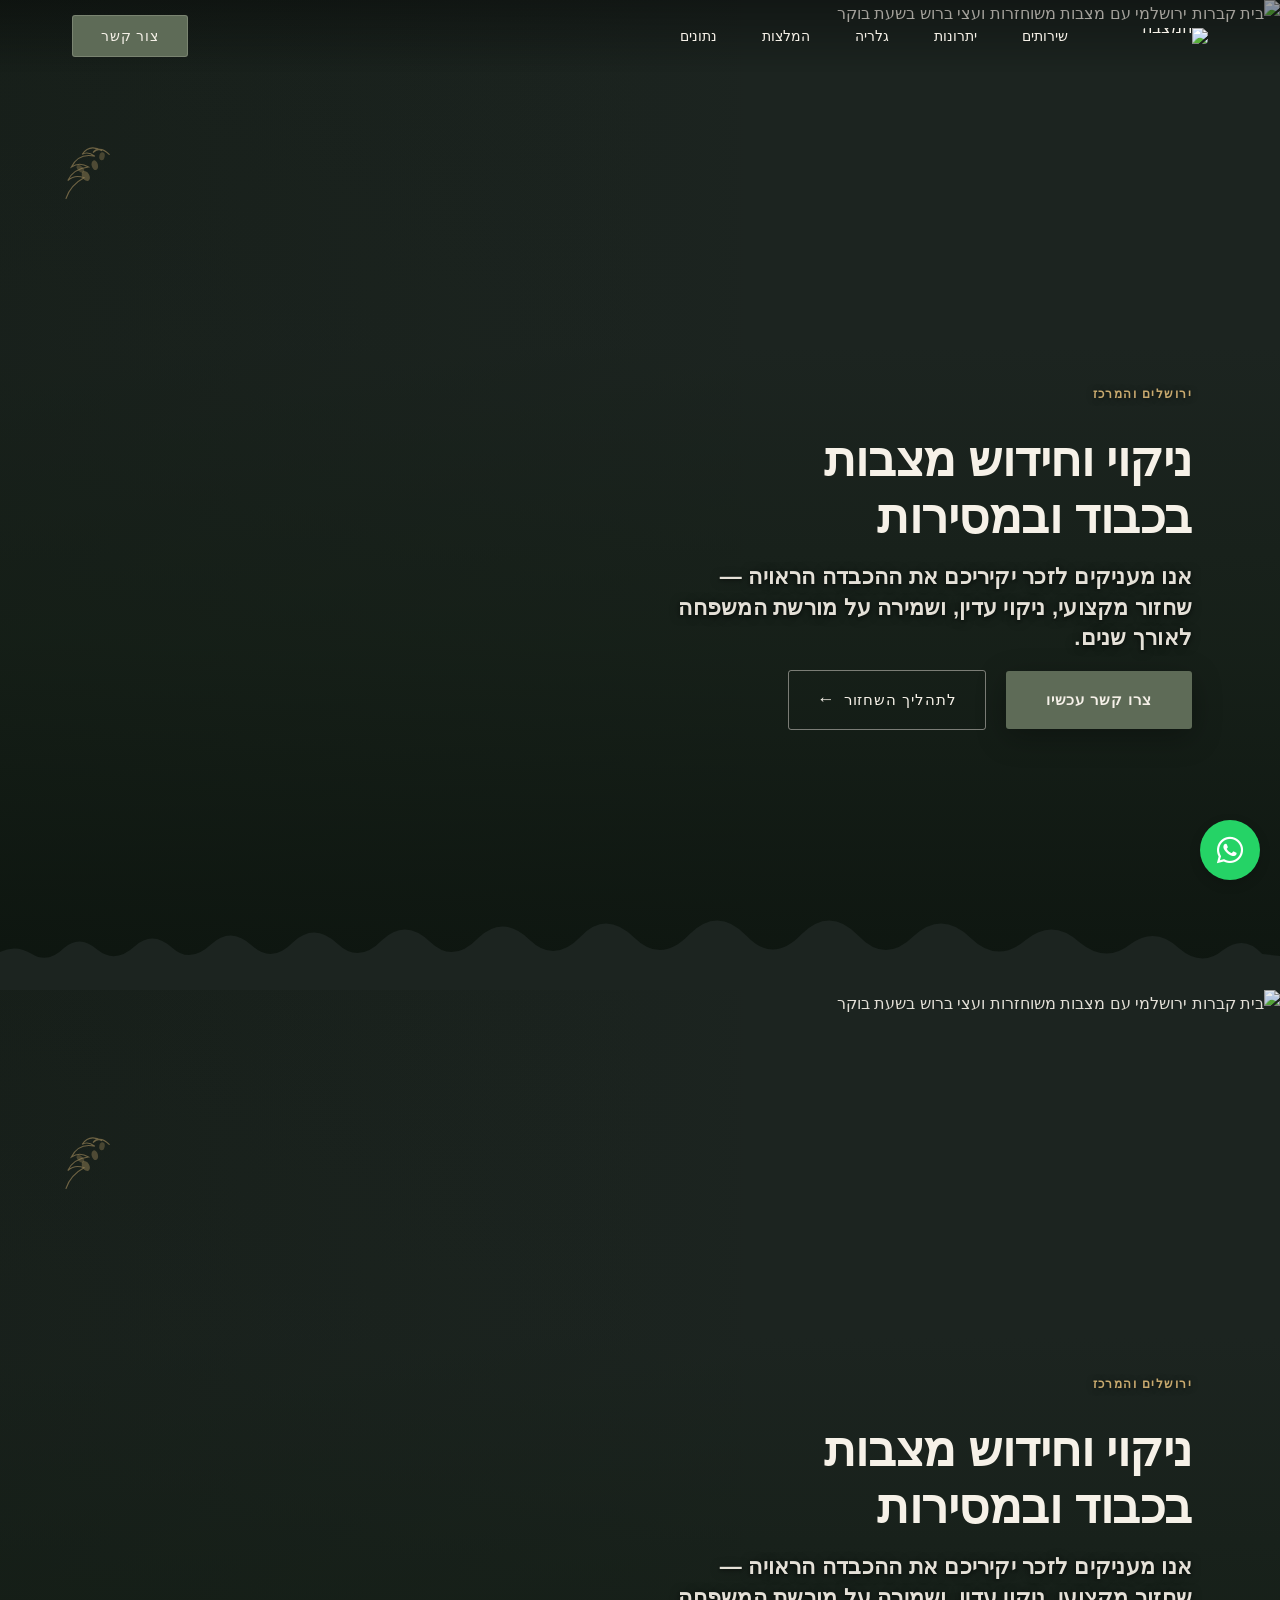
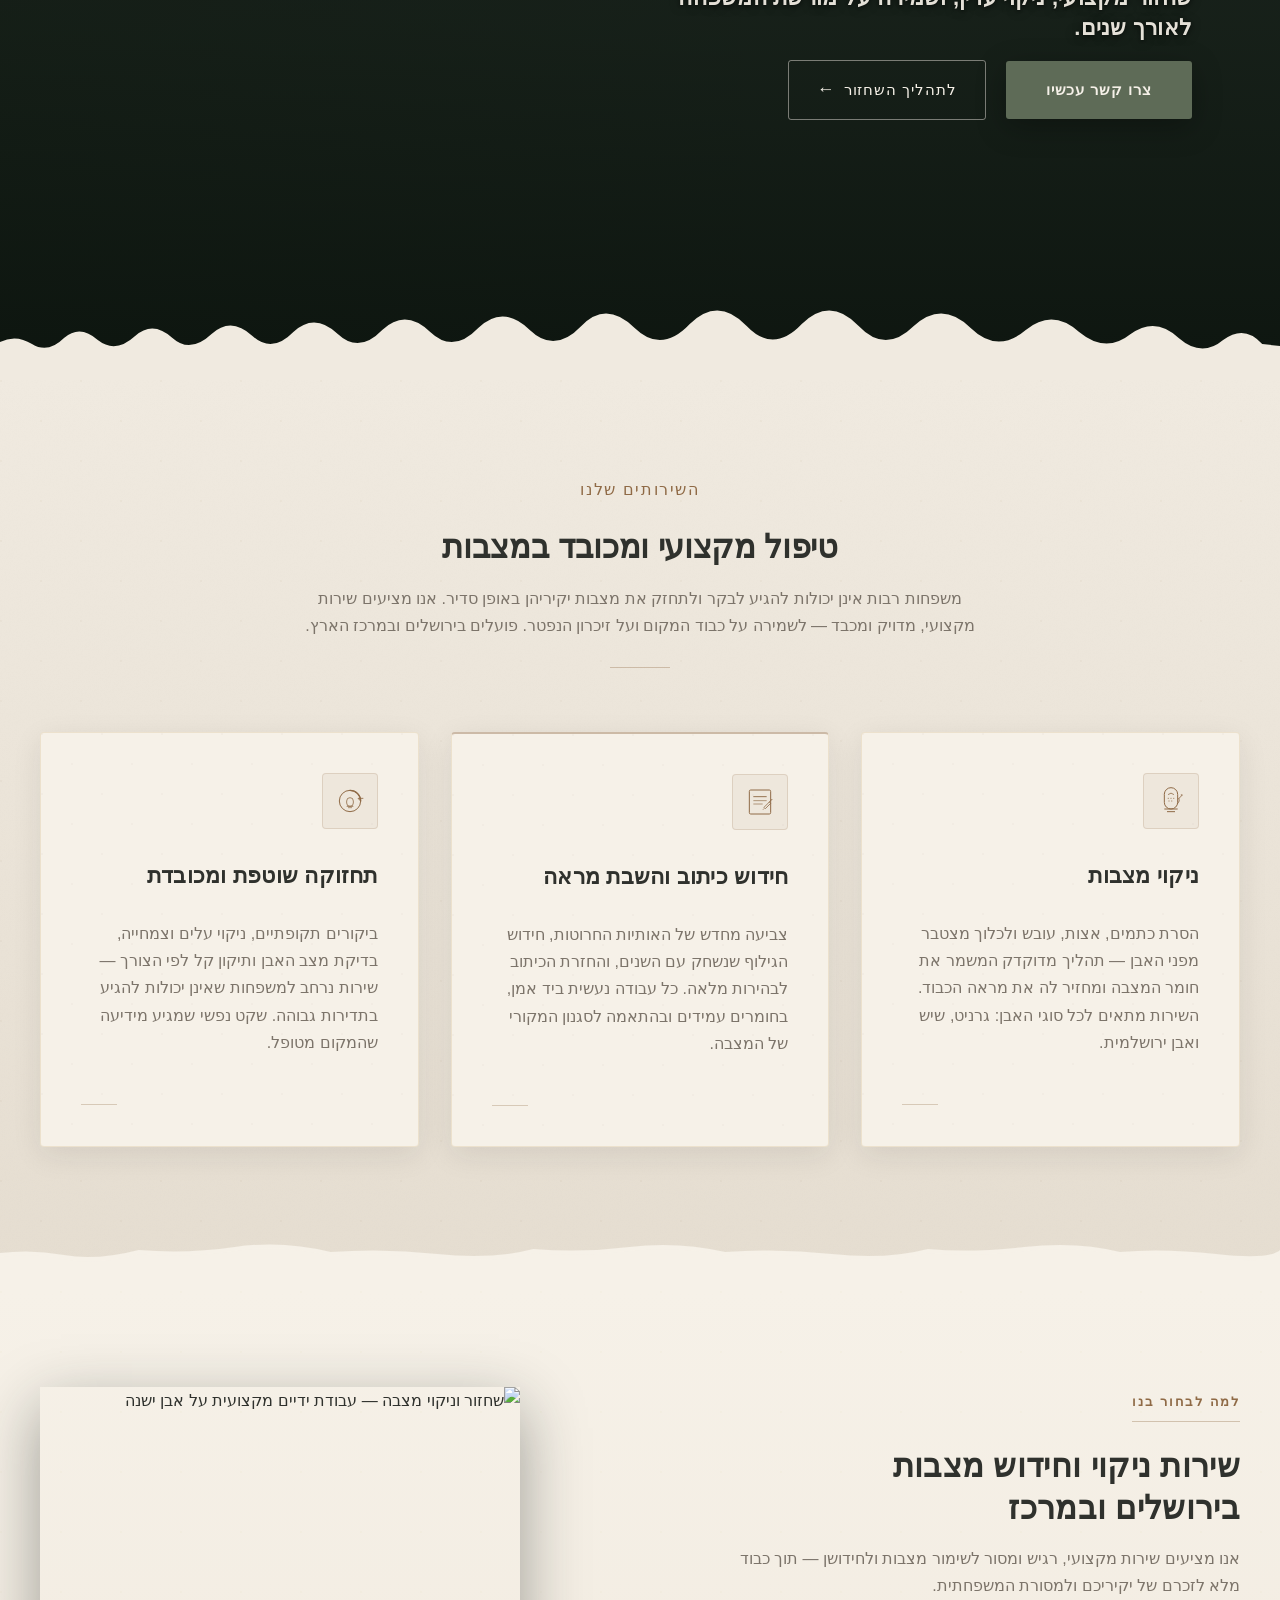
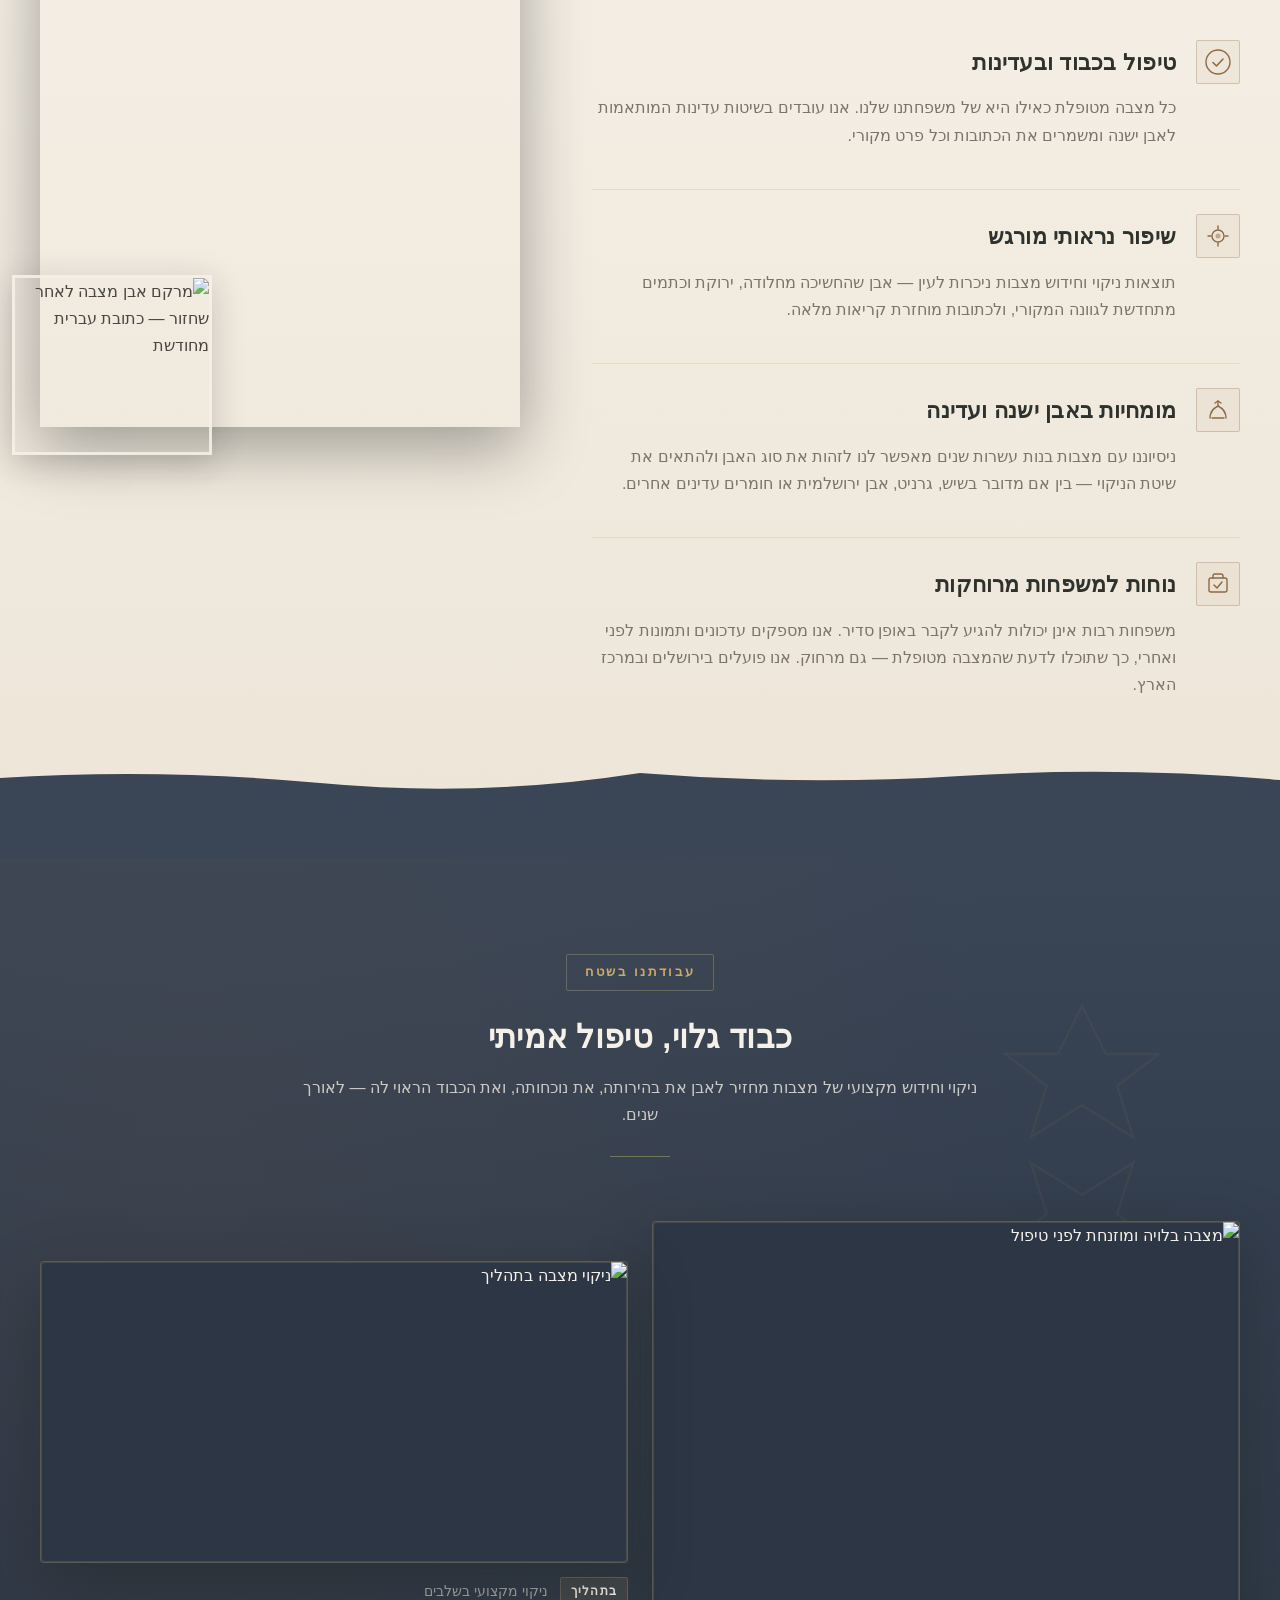
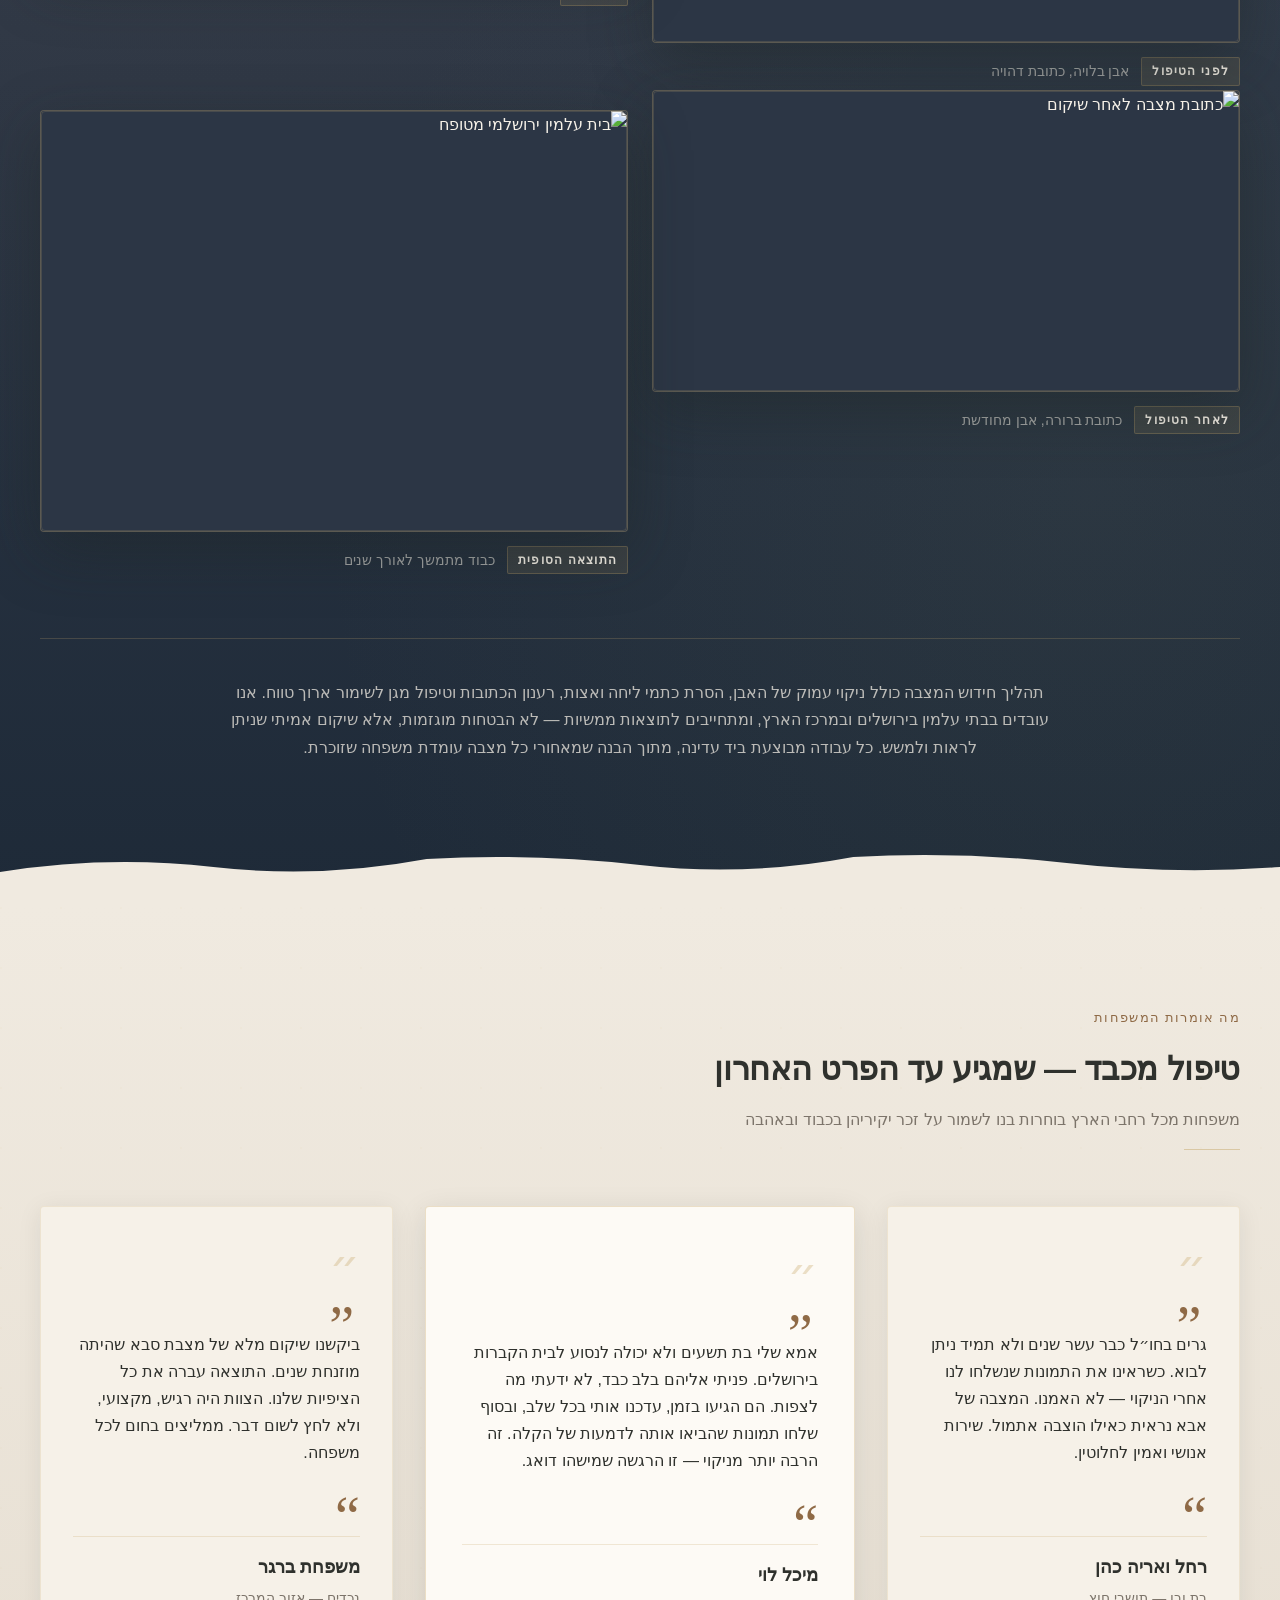
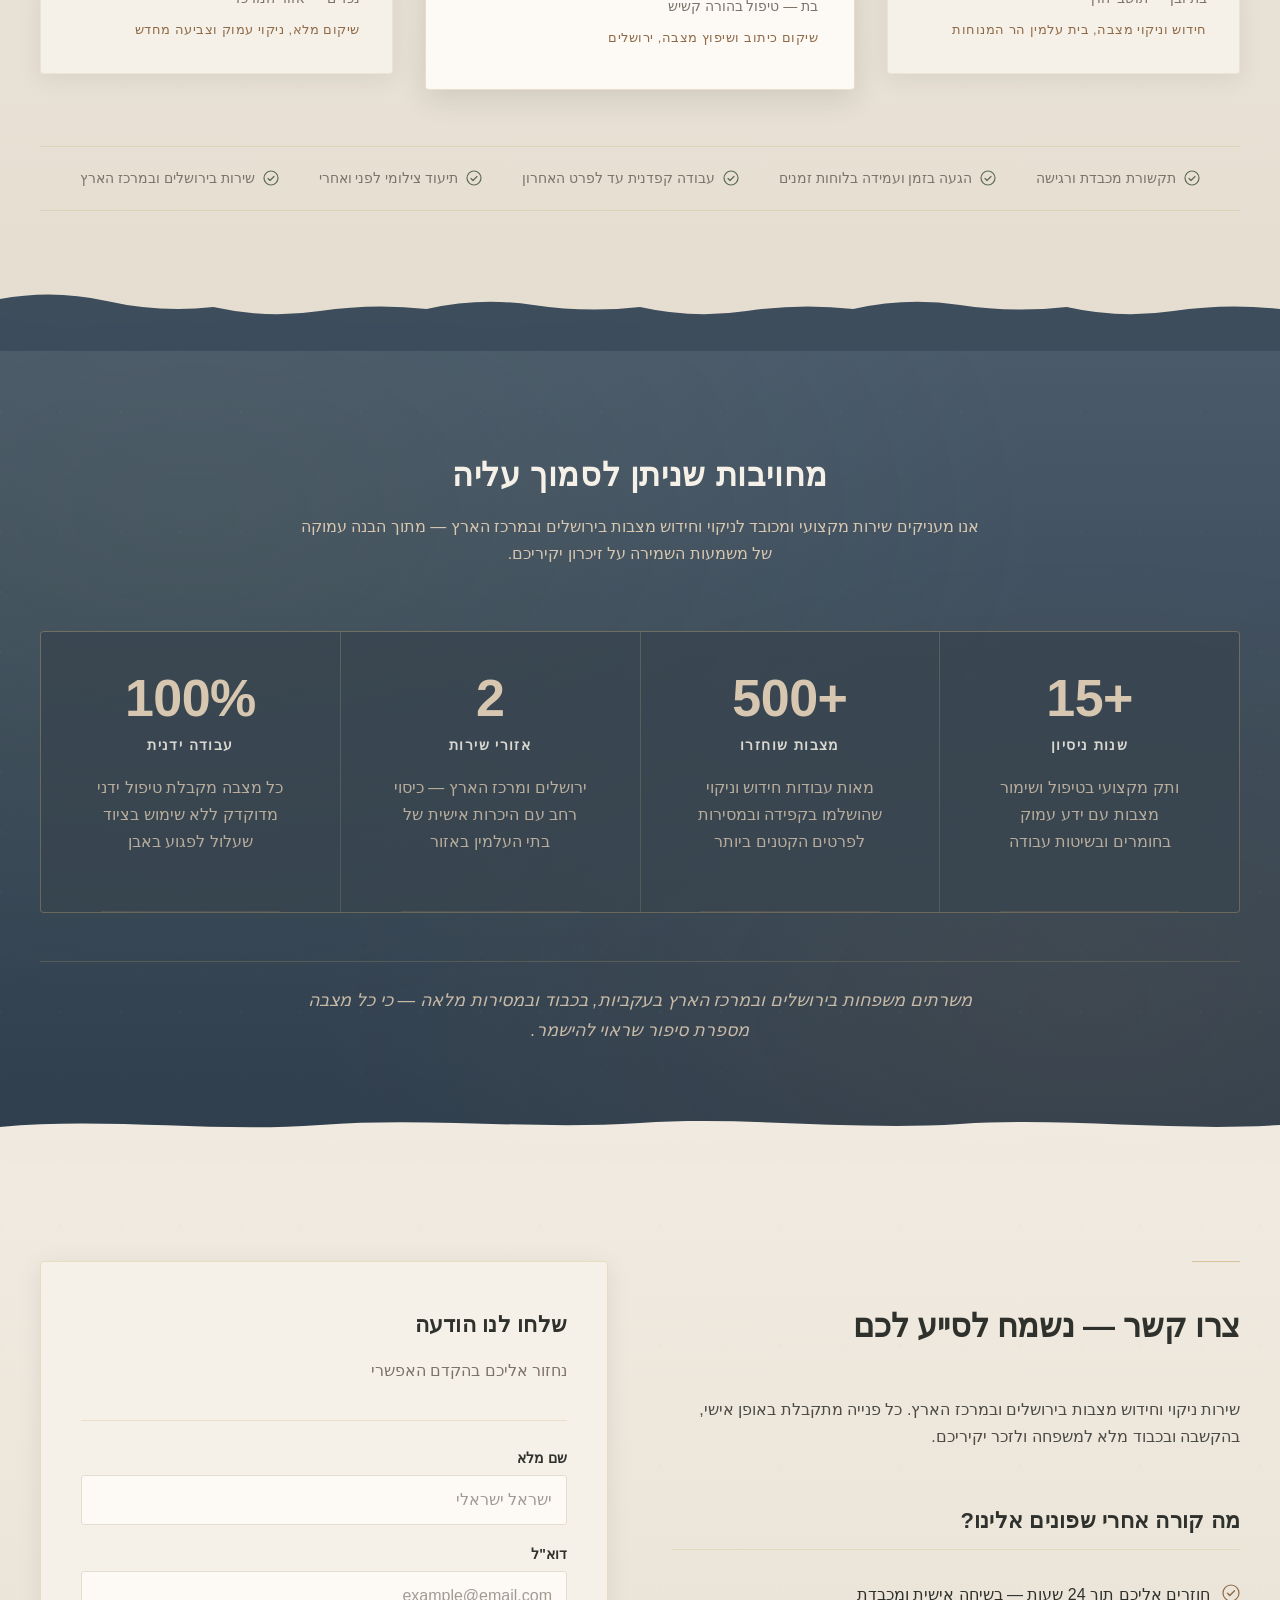
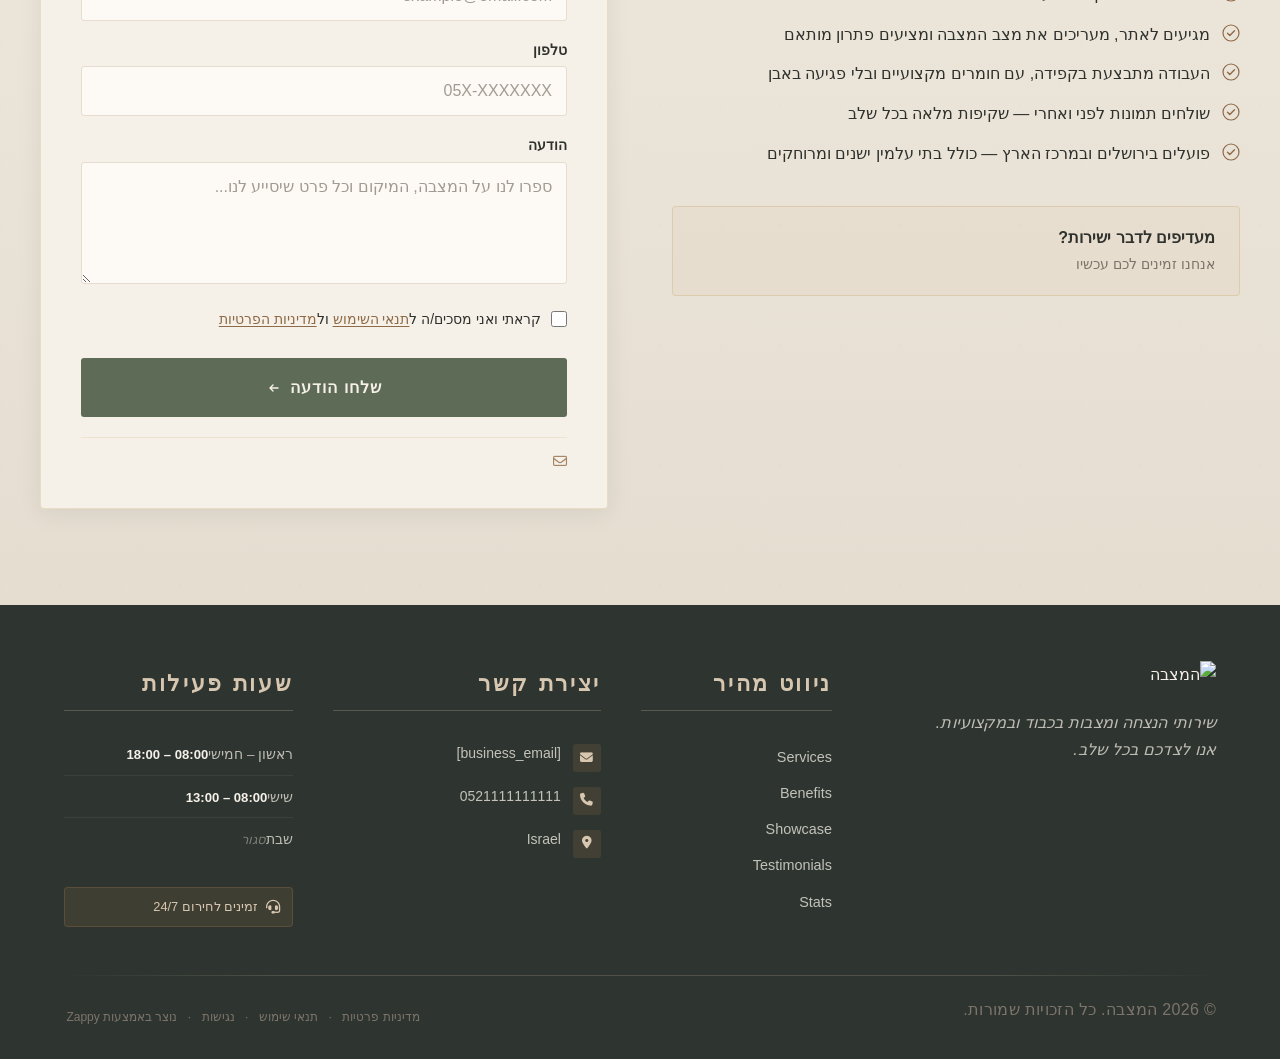
==== commit 6ae6e9a8: "Background sync: Progressive GitHub Sync" ====
--- a/public/index.html
+++ b/public/index.html
@@ -1 +1 @@
-<!doctype html><html dir="rtl" lang="he"><head><meta charset="UTF-8"><meta content="width=device-width,initial-scale=1" name="viewport"><meta content="index, follow" name="robots"><title>brigadier general william c doyle veterans memorial cemetery</title><meta content="A professional monument restoration and cleaning service operating in Jerusalem and the central region of Israel. The business focuses on preserving and renewin" name="description"><meta content="brigadier general william c doyle veterans memorial cemetery, crown hill memorial cemetery, memorial national cemetery, william c doyle veterans memorial cemetery, ניקוי מצבות" name="keywords"><link href="/assets/favicon.ico" rel="icon" type="image/x-icon"><link href="/assets/favicon-16x16.png" rel="icon" type="image/png" sizes="16x16"><link href="/assets/favicon-32x32.png" rel="icon" type="image/png" sizes="32x32"><link href="/assets/favicon-48x48.png" rel="icon" type="image/png" sizes="48x48"><link href="/assets/favicon-192x192.png" rel="icon" type="image/png" sizes="192x192"><link href="/assets/favicon-512x512.png" rel="icon" type="image/png" sizes="512x512"><link href="/assets/apple-touch-icon.png" rel="apple-touch-icon"><script>!function(){"use strict";var t="f52492bf-e9c1-41fc-a719-c76787518af7",e="https://api.zappy5.com/api/analytics/track",a=18e5,n=2592e6,o=!0,i=!0,r=!0;var s=function(){var e="zappy_visitor_"+t,a=null;try{if(a=localStorage.getItem(e)){var o=JSON.parse(a),i=Date.now();if(i-o.created<n)return o.lastSeen=i,localStorage.setItem(e,JSON.stringify(o)),o.id}}catch(t){console.warn("Zappy Analytics: LocalStorage not available")}var r="zv_"+Date.now()+"_"+Math.random().toString(36).substr(2,9);try{localStorage.setItem(e,JSON.stringify({id:r,created:Date.now(),lastSeen:Date.now()}))}catch(t){}return r}(),c=function(){var e="zappy_session_"+t,n=null;try{if(n=sessionStorage.getItem(e)){var o=JSON.parse(n),i=Date.now();if(i-o.timestamp<a)return o.timestamp=i,sessionStorage.setItem(e,JSON.stringify(o)),o.id}}catch(t){console.warn("Zappy Analytics: SessionStorage not available")}var r="zs_"+Date.now()+"_"+Math.random().toString(36).substr(2,9);try{sessionStorage.setItem(e,JSON.stringify({id:r,timestamp:Date.now()}))}catch(t){}return r}();function l(a,n){n=n||{};var o={website_id:t,event_type:a,page_path:window.location.pathname,referrer:document.referrer||"direct",visitor_id:s,session_id:c,metadata:n};if(navigator.sendBeacon){var i=new Blob([JSON.stringify(o)],{type:"application/json"});navigator.sendBeacon(e,i)}else fetch(e,{method:"POST",headers:{"Content-Type":"application/json"},body:JSON.stringify(o),keepalive:!0}).catch(function(t){console.warn("Zappy Analytics: Failed to track event",t)})}o&&l("pageview",{title:document.title,url:window.location.href}),i&&document.addEventListener("click",function(t){var e=t.target;if("BUTTON"===e.tagName||e.closest("button")){var a="BUTTON"===e.tagName?e:e.closest("button");l("click",{element:"button",text:a.textContent.trim().substring(0,100),id:a.id||null,class:a.className||null})}else if("A"===e.tagName||e.closest("a")){var n="A"===e.tagName?e:e.closest("a");l("navigation",{element:"link",text:n.textContent.trim().substring(0,100),href:n.href,external:n.hostname!==window.location.hostname})}},!0),r&&document.addEventListener("submit",function(t){var e=t.target;l("form_submit",{form_id:e.id||null,form_name:e.name||null,form_action:e.action||null,form_method:e.method||"GET"})},!0);var m=Date.now();window.addEventListener("beforeunload",function(){l("page_unload",{time_on_page:Math.floor((Date.now()-m)/1e3),page_path:window.location.pathname})}),window.zappyAnalytics={track:l,getVisitorId:function(){return s},getSessionId:function(){return c}}}()</script><meta content="brigadier general william c doyle veterans memorial cemetery" property="og:title"><meta content="A professional monument restoration and cleaning service operating in Jerusalem and the central region of Israel. The business focuses on preserving and renewin" property="og:description"><meta content="summary_large_image" name="twitter:card"><meta content="brigadier general william c doyle veterans memorial cemetery" name="twitter:title"><meta content="A professional monument restoration and cleaning service operating in Jerusalem and the central region of Israel. The business focuses on preserving and renewin" name="twitter:description"><meta content="website" property="og:type"><meta content="he_IL" property="og:locale"><link href="https://cdnjs.cloudflare.com/ajax/libs/font-awesome/6.4.0/css/all.min.css" rel="stylesheet"><style>.skip-link{position:absolute;top:0;left:0;transform:translateY(-200%);padding:12px 18px;background:var(--bg-dark,#1a1a1a);color:var(--text-light,#fff);font-weight:600;border-radius:0 0 8px 0;z-index:10000}.skip-link:focus{transform:none;outline:2px solid var(--ring,#fff);outline-offset:2px}:focus-visible{outline:2px solid var(--ring,currentColor);outline-offset:3px}</style><link href="/assets/favicon.ico" rel="icon" type="image/x-icon"><link href="/assets/favicon-16x16.png" rel="icon" type="image/png" sizes="16x16"><link href="/assets/favicon-32x32.png" rel="icon" type="image/png" sizes="32x32"><link href="/assets/favicon-48x48.png" rel="icon" type="image/png" sizes="48x48"><link href="/assets/favicon-192x192.png" rel="icon" type="image/png" sizes="192x192"><link href="/assets/favicon-512x512.png" rel="icon" type="image/png" sizes="512x512"><link href="/assets/apple-touch-icon.png" rel="apple-touch-icon"><link href="https://cdn.jsdelivr.net/npm/vanilla-cookieconsent@3/dist/cookieconsent.css" rel="stylesheet"><script src="https://cdn.jsdelivr.net/npm/vanilla-cookieconsent@3/dist/cookieconsent.umd.js"></script><script src="https://cdn.jsdelivr.net/gh/mickidum/acc_toolbar/acctoolbar/acctoolbar.min.js"></script><link href="/styles.css" rel="stylesheet"><style id="zappy-dropdown-submenu-styles">#navMenu li:has(.sub-menu),.nav-menu li:has(.sub-menu),.navbar li:has(.sub-menu),nav li:has(.sub-menu){position:relative}#navMenu .sub-menu,.nav-menu .sub-menu,.navbar .sub-menu,nav .sub-menu{display:block!important;position:absolute!important;top:100%;left:0;min-width:220px;background:#fff;border-radius:8px;box-shadow:0 8px 25px rgba(0,0,0,.15);padding:8px 0;opacity:0;visibility:hidden;transform:translateY(10px);transition:all .3s ease;z-index:1000;list-style:none;pointer-events:none}#navMenu li:hover>.sub-menu,.nav-menu li:hover>.sub-menu,.navbar li:hover>.sub-menu,nav li:hover>.sub-menu{opacity:1!important;visibility:visible!important;transform:translateY(0)!important;pointer-events:auto!important}.sub-menu li{list-style:none;margin:0;padding:0}.sub-menu a{display:block!important;padding:10px 16px!important;color:var(--text-dark,#333)!important;font-weight:500;text-decoration:none;white-space:nowrap;transition:background-color .2s}.sub-menu .zappy-nav-child>a{padding-left:28px!important;font-size:.9em!important;opacity:.85!important}[dir=rtl] .sub-menu .zappy-nav-child>a,html[lang=ar] .sub-menu .zappy-nav-child>a,html[lang=he] .sub-menu .zappy-nav-child>a{padding-left:10px!important;padding-right:28px!important}.sub-menu .zappy-nav-parent>a{font-weight:600!important}.sub-menu a:hover{background-color:#f5f5f5}[dir=rtl] .nav-menu .sub-menu,[dir=rtl] .navbar .sub-menu,[dir=rtl] nav .sub-menu,html[lang=ar] .nav-menu .sub-menu,html[lang=ar] .navbar .sub-menu,html[lang=ar] nav .sub-menu,html[lang=he] .nav-menu .sub-menu,html[lang=he] .navbar .sub-menu,html[lang=he] nav .sub-menu{left:auto!important;right:0!important}.sub-menu:empty,.sub-menu:not(:has(li)):not(:has(> a)),.sub-menu:not(:has(li:not(.zappy-hidden-menu-item))):not(:has(> a)){display:none!important;opacity:0!important;visibility:hidden!important;pointer-events:none!important}li:has(.menu-group-title):hover>.sub-menu{opacity:1!important;visibility:visible!important;transform:translateY(0)!important;pointer-events:auto!important}#navMenu>li>.menu-group-title,.nav-menu>li>.menu-group-title{display:inline-block;padding:.5rem 1rem;cursor:default;user-select:none}@media (max-width:768px){#navMenu .sub-menu,.nav-menu .sub-menu,.navbar .sub-menu,nav .sub-menu{position:static!important;transform:none!important;box-shadow:none!important;background:0 0!important;max-height:0;overflow:hidden;opacity:0;visibility:hidden;transition:max-height .3s ease,opacity .3s ease;padding:0!important;border-radius:0!important}#navMenu .sub-menu.mobile-expanded,.nav-menu .sub-menu.mobile-expanded,.navbar .sub-menu.mobile-expanded{max-height:none!important;overflow-y:visible!important;opacity:1!important;visibility:visible!important;padding:8px 0 8px 16px!important}[dir=rtl] .sub-menu.mobile-expanded,html[lang=he] .sub-menu.mobile-expanded{padding:8px 16px 8px 0!important}#navMenu li:hover>.sub-menu,.nav-menu li:hover>.sub-menu,.navbar li:hover>.sub-menu,nav li:hover>.sub-menu{opacity:0;visibility:hidden;pointer-events:none}#navMenu li>.sub-menu.mobile-expanded,.nav-menu li>.sub-menu.mobile-expanded,.navbar li>.sub-menu.mobile-expanded,nav li>.sub-menu.mobile-expanded{opacity:1!important;visibility:visible!important;pointer-events:auto!important}#navMenu li:has(.sub-menu),.nav-menu li:has(.sub-menu),.navbar li:has(.sub-menu),nav li:has(.sub-menu){display:flex!important;flex-wrap:wrap!important;align-items:center!important;position:relative!important;min-height:44px!important}#navMenu li:has(.sub-menu)>a,.nav-menu li:has(.sub-menu)>a,.navbar li:has(.sub-menu)>a,nav li:has(.sub-menu)>a{flex:1!important;min-width:0!important}#navMenu li:has(.sub-menu)>.menu-group-title,.nav-menu li:has(.sub-menu)>.menu-group-title,.navbar li:has(.sub-menu)>.menu-group-title,nav li:has(.sub-menu)>.menu-group-title{flex:1!important;min-width:0!important;padding:0!important;line-height:inherit!important}#navMenu li:has(.sub-menu)>.sub-menu,.nav-menu li:has(.sub-menu)>.sub-menu,.navbar li:has(.sub-menu)>.sub-menu,nav li:has(.sub-menu)>.sub-menu{flex-basis:100%!important;width:100%!important}#navMenu li:has(.sub-menu)>a [class*=arrow],#navMenu li:has(.sub-menu)>a [class*=chevron],.nav-menu li:has(.sub-menu)>a .fa-angle-down,.nav-menu li:has(.sub-menu)>a .fa-chevron-down,.nav-menu li:has(.sub-menu)>a [class*=arrow],.nav-menu li:has(.sub-menu)>a [class*=chevron],nav li:has(.sub-menu)>a [class*=arrow],nav li:has(.sub-menu)>a [class*=chevron]{display:none!important;visibility:hidden!important}.mobile-submenu-toggle{display:flex!important;align-items:center!important;justify-content:center!important;width:44px!important;height:auto!important;background:0 0!important;border:none!important;cursor:pointer!important;color:var(--text-light)!important;position:static!important;flex-shrink:0!important;align-self:stretch!important;z-index:2!important;padding:0!important;margin:0!important}.mobile-submenu-toggle::after{content:''!important;width:0!important;height:0!important;border-left:6px solid transparent!important;border-right:6px solid transparent!important;border-top:7px solid currentColor!important;transition:transform .3s ease!important}.mobile-submenu-toggle.expanded::after{transform:rotate(180deg)!important}.sub-menu a{padding:10px 0!important;display:block!important;color:var(--text-light)!important;white-space:normal!important}.sub-menu .zappy-nav-child>a{padding-left:28px!important;font-size:.9em!important;opacity:.85!important}[dir=rtl] .sub-menu .zappy-nav-child>a,html[lang=ar] .sub-menu .zappy-nav-child>a,html[lang=he] .sub-menu .zappy-nav-child>a{padding-left:0!important;padding-right:28px!important}.sub-menu .zappy-nav-parent>a{font-weight:600!important}#navMenu.active,.nav-menu.active{max-width:100vw!important;overflow-x:hidden!important;box-sizing:border-box!important}.navbar .sub-menu li a,.zappy-products-dropdown .sub-menu a,nav.navbar .sub-menu li a{color:var(--text-light)!important}}@media (min-width:769px){.mobile-submenu-toggle{display:none!important}}</style><style id="zappy-widget-visibility">html[dir=rtl] .whatsapp-float{right:20px!important;left:auto!important}html:not([dir]) .whatsapp-float,html[dir=ltr] .whatsapp-float{left:20px!important;right:auto!important}html[dir=rtl] #mic-access-tool-general-button,html[dir=rtl] #mic-init-access-tool #mic-access-tool-general-button,html[dir=rtl] #mic-init-access-tool .mic-access-tool-general-button,html[dir=rtl] ._access-icon,html[dir=rtl] .mic-access-tool-general-button{left:20px!important;right:auto!important}html:not([dir]) #mic-access-tool-general-button,html:not([dir]) #mic-init-access-tool #mic-access-tool-general-button,html:not([dir]) #mic-init-access-tool .mic-access-tool-general-button,html:not([dir]) ._access-icon,html:not([dir]) .mic-access-tool-general-button,html[dir=ltr] #mic-access-tool-general-button,html[dir=ltr] #mic-init-access-tool #mic-access-tool-general-button,html[dir=ltr] #mic-init-access-tool .mic-access-tool-general-button,html[dir=ltr] ._access-icon,html[dir=ltr] .mic-access-tool-general-button{right:20px!important;left:auto!important}@media (max-width:768px){.whatsapp-float{display:flex!important}}@media (min-width:769px){.whatsapp-float{display:flex!important}}@media (max-width:768px){#mic-access-tool-general-button,#mic-init-access-tool #mic-access-tool-general-button,#mic-init-access-tool .mic-access-tool-general-button,._access-icon,.mic-access-tool-general-button{display:flex!important;visibility:visible!important;opacity:1!important;pointer-events:auto!important}#mic-access-tool-box.opened-mic-access-tool,#mic-init-access-tool #mic-access-tool-box.opened-mic-access-tool,.mic-access-tool-box.opened-mic-access-tool{visibility:visible!important;opacity:1!important;pointer-events:auto!important}}@media (min-width:769px){#mic-access-tool-general-button,#mic-init-access-tool #mic-access-tool-general-button,#mic-init-access-tool .mic-access-tool-general-button,._access-icon,.mic-access-tool-general-button{display:flex!important;visibility:visible!important;opacity:1!important;pointer-events:auto!important}#mic-access-tool-box.opened-mic-access-tool,#mic-init-access-tool #mic-access-tool-box.opened-mic-access-tool,.mic-access-tool-box.opened-mic-access-tool{visibility:visible!important;opacity:1!important;pointer-events:auto!important}}</style></head><body><a href="#main" class="skip-link">דלג לתוכן הראשי</a><nav class="navbar" dir="rtl"><button class="mobile-toggle" aria-label="Menu" id="mobileToggle"><svg viewBox="0 0 24 24" fill="none" height="24" width="24" class="hamburger-icon"><path d="M3 12h18M3 6h18M3 18h18" stroke="currentColor" stroke-width="2" stroke-linecap="round"></path></svg> <svg viewBox="0 0 24 24" fill="none" height="24" width="24" class="close-icon" style="display:none"><path d="M18 6L6 18M6 6l12 12" stroke="currentColor" stroke-width="2" stroke-linecap="round"></path></svg></button> <button class="phone-header-btn" aria-label="Call" data-phone="[business_phone]"><svg viewBox="0 0 24 24" fill="currentColor" height="20" width="20"><path d="M22 16.92v3a2 2 0 0 1-2.18 2 19.79 19.79 0 0 1-8.63-3.07 19.5 19.5 0 0 1-6-6 19.79 19.79 0 0 1-3.07-8.67A2 2 0 0 1 4.11 2h3a2 2 0 0 1 2 1.72 12.84 12.84 0 0 0 .7 2.81 2 2 0 0 1-.45 2.11L8.09 9.91a16 16 0 0 0 6 6l1.27-1.27a2 2 0 0 1 2.11-.45 12.84 12.84 0 0 0 2.81.7A2 2 0 0 1 22 16.92z"></path></svg></button><div class="nav-container"><div class="nav-right-group"><div class="nav-brand"><a href="/" class="logo-link"><img alt="המצבה" src="/assets/site-----image-1.webp" class="logo"></a></div><ul class="nav-menu" id="navMenu"><li><a href="#services">שירותים</a></li><li><a href="#benefits">יתרונות</a></li><li><a href="#showcase">גלריה</a></li><li><a href="#testimonials">המלצות</a></li><li><a href="#stats">נתונים</a></li></ul></div><div class="nav-cta-container"><a href="#contact" class="nav-cta-btn">צור קשר</a></div></div></nav><script>window.addEventListener("load",function(){const e=document.querySelector(".navbar, nav, header");if(!e)return void console.log("[Navbar] Navbar element not found");let t=document.getElementById("mobileToggle")||document.querySelector(".mobile-toggle")||document.querySelector(".hamburger")||document.querySelector(".hamburger-menu")||document.querySelector(".menu-toggle")||document.querySelector(".burger-menu")||document.querySelector('[aria-label="Menu"]')||document.querySelector('[aria-label="תפריט"]');const n=document.querySelector(".phone-header-btn"),o=window.getComputedStyle(e);let r=o.backgroundColor;if(console.log("[Navbar] Initial navbar background:",r),"transparent"===r||"rgba(0, 0, 0, 0)"===r||r.startsWith("rgba")&&r.includes(", 0)")){const e=o.backgroundImage;if(e&&"none"!==e)console.log("[Navbar] Navbar has background image/gradient, using dark text"),r="rgb(240, 240, 240)";else{const e=window.getComputedStyle(document.body).backgroundColor;console.log("[Navbar] Navbar transparent, using body background:",e),r=e}}const a=r.match(/\d+/g);if(a&&a.length>=3){const e=(.299*parseInt(a[0])+.587*parseInt(a[1])+.114*parseInt(a[2]))/255;console.log("[Navbar] Mobile button colors preserved from Claude CSS (luminance:",e.toFixed(2)+")");const o=document.createElement("style");o.id="zappy-mobile-nav-fix";document.documentElement.lang;document.documentElement.dir,o.textContent='\n        /* Hide mobile buttons on desktop, show only on mobile */\n        @media (min-width: 769px) {\n          .mobile-toggle,\n          .phone-header-btn {\n            display: none !important;\n          }\n        }\n        \n        /* Show and position mobile buttons correctly on mobile */\n        @media (max-width: 768px) {\n          .navbar,\n          nav.navbar {\n            min-height: 70px !important;\n          }\n\n          .mobile-toggle,\n          .phone-header-btn {\n            position: absolute !important;\n            top: 0 !important;\n            bottom: 0 !important;\n            margin-top: auto !important;\n            margin-bottom: auto !important;\n            transform: none !important;\n            z-index: 1001 !important;\n            display: flex !important;\n            align-items: center !important;\n            justify-content: center !important;\n            width: 36px !important;\n            height: 36px !important;\n            border-radius: 50% !important;\n            border: none !important;\n            cursor: pointer !important;\n            padding: 6px !important;\n            background: none !important;\n            color: var(--nav-text, var(--text-light)) !important;\n            touch-action: manipulation !important;\n            -webkit-tap-highlight-color: transparent !important;\n          }\n\n          html[data-zappy-site-type="ecommerce"] .phone-header-btn,\n          body[data-zappy-site-type="ecommerce"] .phone-header-btn,\n          html[data-zappy-site-type="ecommerce"] header .phone-header-btn,\n          html[data-zappy-site-type="ecommerce"] nav .phone-header-btn {\n            display: none !important;\n            visibility: hidden !important;\n            width: 0 !important;\n            height: 0 !important;\n            min-width: 0 !important;\n            overflow: hidden !important;\n          }\n          \n          /* LTR positioning (default): hamburger LEFT, phone RIGHT */\n          html:not([dir="rtl"]):not([lang="he"]):not([lang="ar"]) .mobile-toggle,\n          html[dir="ltr"] .mobile-toggle {\n            left: 12px !important;\n            right: auto !important;\n          }\n          html:not([dir="rtl"]):not([lang="he"]):not([lang="ar"]) .phone-header-btn,\n          html[dir="ltr"] .phone-header-btn {\n            right: 12px !important;\n            left: auto !important;\n          }\n          \n          /* RTL positioning: hamburger RIGHT, phone LEFT */\n          html[dir="rtl"] .mobile-toggle,\n          html[lang="he"] .mobile-toggle,\n          html[lang="ar"] .mobile-toggle {\n            right: 12px !important;\n            left: auto !important;\n          }\n          html[dir="rtl"] .phone-header-btn,\n          html[lang="he"] .phone-header-btn,\n          html[lang="ar"] .phone-header-btn {\n            left: 12px !important;\n            right: auto !important;\n          }\n          \n          /* CRITICAL: Ensure nav-container has min-height on mobile */\n          /* All children are positioned absolutely/fixed on mobile, so height:auto collapses to 0 */\n          .nav-container {\n            min-height: 70px !important;\n            position: relative !important;\n          }\n          \n          /* Ensure SVG icons are properly sized and inherit color */\n          .mobile-toggle svg,\n          .phone-header-btn svg {\n            width: 24px !important;\n            height: 24px !important;\n            /* Don\'t force display - let JavaScript control hamburger/close toggle */\n          }\n          \n          /* Reset nav-cta-container on mobile - remove desktop box-shadow/padding */\n          /* that creates a visible ghost box when CTA button is hidden */\n          .nav-cta-container {\n            box-shadow: none !important;\n            padding: 0 !important;\n          }\n          \n          /* Hide nav-cta-container entirely on mobile when there\'s no lang-switcher */\n          /* (only the CTA button is inside, and it\'s hidden on mobile) */\n          .nav-cta-container:not(:has(.lang-switcher)) {\n            display: none !important;\n          }\n          \n          /* CRITICAL: Prevent hero image fade gradient from bleeding over headline text */\n          /* The .image-fade-gradient has bottom: -30px (extends below parent) */\n          /* On mobile stacked layout, this overlaps the h1 text below the image */\n          .hero-image-column {\n            overflow: hidden !important;\n          }\n          .image-fade-gradient {\n            bottom: 0 !important;\n          }\n          \n          /* Hide desktop language switcher on mobile - hamburger menu handles it */\n          /* High specificity to override stored CSS */\n          .lang-switcher,\n          .nav-cta-container .lang-switcher,\n          .nav-container .lang-switcher,\n          .navbar .lang-switcher,\n          .navbar .nav-cta-container .lang-switcher {\n            display: none !important;\n          }\n        }\n      ';const r=document.getElementById("zappy-mobile-nav-fix");r&&r.remove(),document.head.appendChild(o),console.log("[Navbar] Critical CSS injected for mobile nav positioning");const i=window.innerWidth<=768;if(t){const e=t.querySelector(".hamburger-icon"),n=t.querySelector(".close-icon");e&&(e.style.setProperty("width","24px","important"),e.style.setProperty("height","24px","important"),e.style.setProperty("display","block","important")),n&&(n.style.setProperty("width","24px","important"),n.style.setProperty("height","24px","important"),n.style.setProperty("display","none","important")),i?(t.style.setProperty("position","absolute","important"),t.style.setProperty("top","0","important"),t.style.setProperty("bottom","0","important"),t.style.setProperty("margin-top","auto","important"),t.style.setProperty("margin-bottom","auto","important"),t.style.setProperty("transform","none","important"),t.style.setProperty("z-index","1001","important"),t.style.removeProperty("left"),t.style.removeProperty("right"),console.log("[Navbar] Mobile toggle positioning applied (mobile viewport)")):(t.style.removeProperty("position"),t.style.removeProperty("top"),t.style.removeProperty("transform"),t.style.removeProperty("z-index"),t.style.removeProperty("left"),t.style.removeProperty("right"),console.log("[Navbar] Desktop viewport - cleared mobile toggle inline positioning"))}if(n){const e=n.querySelector("svg");e&&(e.style.width="24px",e.style.height="24px",e.setAttribute("width","24"),e.setAttribute("height","24")),i?(n.style.setProperty("position","absolute","important"),n.style.setProperty("top","0","important"),n.style.setProperty("bottom","0","important"),n.style.setProperty("margin-top","auto","important"),n.style.setProperty("margin-bottom","auto","important"),n.style.setProperty("transform","none","important"),n.style.setProperty("z-index","1001","important"),n.style.removeProperty("left"),n.style.removeProperty("right"),console.log("[Navbar] Phone button positioning applied (mobile viewport)")):(n.style.removeProperty("position"),n.style.removeProperty("top"),n.style.removeProperty("transform"),n.style.removeProperty("z-index"),n.style.removeProperty("left"),n.style.removeProperty("right"),console.log("[Navbar] Desktop viewport - cleared phone button inline positioning"))}}else console.log("[Navbar] Could not parse background color:",r);t=document.getElementById("mobileToggle")||document.querySelector(".mobile-toggle")||document.querySelector(".hamburger")||document.querySelector(".hamburger-menu")||document.querySelector(".menu-toggle")||document.querySelector(".burger-menu")||document.querySelector('[aria-label="Menu"]')||document.querySelector('[aria-label="תפריט"]');const i=document.getElementById("navMenu")||document.querySelector(".nav-menu")||document.querySelector(".nav-links")||document.querySelector("nav ul:not(.submenu)");if(!t||!i)return void console.log("[Navbar] Mobile toggle or menu not found:",{toggle:!!t,menu:!!i});i.id||(i.id="navMenu"),console.log("[Navbar] Initializing mobile menu...");const l=t.cloneNode(!0);t.parentNode.replaceChild(l,t);var s=0;function p(e){var t=Date.now();t-s<300||(s=t,function(e){e.preventDefault(),e.stopPropagation();const t=l.querySelector(".hamburger-icon"),n=l.querySelector(".close-icon");i.classList.contains("active")?(i.classList.remove("active"),t&&t.style.setProperty("display","block","important"),n&&n.style.setProperty("display","none","important"),document.body.style.overflow="",console.log("[Navbar] Menu closed")):(i.classList.add("active"),t&&t.style.setProperty("display","none","important"),n&&n.style.setProperty("display","block","important"),document.body.style.overflow="hidden",console.log("[Navbar] Menu opened"))}(e))}l.addEventListener("click",p),l.addEventListener("touchend",p),i.querySelectorAll("a").forEach(function(e){e.addEventListener("click",function(){if("#"===this.getAttribute("href"))return;const e=l.querySelector(".hamburger-icon"),t=l.querySelector(".close-icon");i.classList.remove("active"),e&&e.style.setProperty("display","block","important"),t&&t.style.setProperty("display","none","important"),document.body.style.overflow="",console.log("[Navbar] Menu closed (link clicked)")})});var m=i.querySelectorAll(".dropdown-toggle");m.forEach(function(e){e.addEventListener("click",function(e){e.preventDefault(),e.stopPropagation();var t=this.closest(".nav-dropdown");t&&(t.parentNode.querySelectorAll(".nav-dropdown.open").forEach(function(e){e!==t&&e.classList.remove("open")}),t.classList.toggle("open"),console.log("[Navbar] Dropdown toggled:",t.classList.contains("open")?"open":"closed"))})}),document.addEventListener("click",function(e){e.target.closest(".nav-dropdown")||document.querySelectorAll(".nav-dropdown.open").forEach(function(e){e.classList.remove("open")})}),console.log("[Navbar] Dropdown handlers initialized for "+m.length+" dropdowns"),n&&n.addEventListener("click",function(){const e=document.querySelectorAll('a[href^="tel:"]'),t=e.length>0?e[0].getAttribute("href").replace("tel:",""):"[business_phone]";window.location.href="tel:"+t,console.log("[Navbar] Phone button clicked")}),console.log("[Navbar] Mobile menu initialized successfully")})</script><main id="main"><section class="index-hero-section" data-band-index="0" data-layout-spec="בית-hero" dir="rtl" id="hero" data-hero-type="fullscreen-scrim"><div class="index-hero-bg" aria-hidden="true"><img alt="בית קברות ירושלמי עם מצבות משוחזרות ועצי ברוש בשעת בוקר" src="/assets/site-index-hero-image-1.webp" data-context="Old Jerusalem cemetery path at early morning golden hour: ancient limestone gravestones restored and cleaned, tall dark cypress trees lining a stone-paved path, soft mist rising between the graves, warm amber and grey stone tones, serene and dignified atmosphere, photorealistic, landscape orientation" data-placeholder="index-hero-image-1" height="700" loading="eager" width="1200" class="index-hero-img" data-hero-bg="true" fetchpriority="high"></div><div class="index-hero-scrim" aria-hidden="true"></div><svg viewBox="0 0 80 80" xmlns="http://www.w3.org/2000/svg" fill="none" aria-hidden="true" data-no-icon-edit="true" class="index-hero-olive"><path d="M20 65 Q25 50 40 42 Q30 38 22 45 Q28 32 45 30 Q35 24 26 30 Q34 14 52 18 Q44 12 38 16 Q46 4 60 12 Q54 8 50 14 Q58 6 68 16" stroke="#C8A96E" stroke-width="1.2" stroke-linecap="round" fill="none" opacity="0.7"></path><ellipse cx="42" cy="40" fill="#C8A96E" opacity="0.5" rx="4" ry="6" transform="rotate(-30 42 40)"></ellipse><ellipse cx="52" cy="28" fill="#C8A96E" opacity="0.45" rx="3.5" ry="5.5" transform="rotate(-15 52 28)"></ellipse><ellipse cx="36" cy="32" fill="#C8A96E" opacity="0.4" rx="3" ry="5" transform="rotate(-45 36 32)"></ellipse><ellipse cx="60" cy="18" fill="#C8A96E" opacity="0.4" rx="3" ry="4.5" transform="rotate(10 60 18)"></ellipse></svg><div class="index-hero-content-wrap"><div class="index-hero-content"><span class="index-hero-label">ירושלים והמרכז</span><h1 class="index-hero-h1">ניקוי וחידוש מצבות<br>בכבוד ובמסירות</h1><h3 class="index-hero-subtitle">אנו מעניקים לזכר יקיריכם את ההכבדה הראויה —<br>שחזור מקצועי, ניקוי עדין, ושמירה על מורשת המשפחה<br>לאורך שנים.</h3><div class="index-hero-ctas"><a href="#contact" class="index-hero-btn-primary">צרו קשר עכשיו</a> <a href="#process" class="index-hero-btn-secondary">לתהליך השחזור <span class="index-hero-arrow">←</span></a></div></div></div><div class="index-hero-divider-wrapper" aria-hidden="true"><svg viewBox="0 0 1440 90" xmlns="http://www.w3.org/2000/svg" aria-hidden="true" data-no-icon-edit="true" preserveAspectRatio="none"><path d="M0,90 L0,52 Q18,44 36,54 Q54,64 72,48 Q90,34 110,50 Q130,64 152,46 Q172,30 194,48 Q214,64 238,44 Q260,26 284,46 Q306,64 330,42 Q354,22 380,44 Q404,64 430,40 Q456,18 484,42 Q510,64 538,38 Q566,14 596,40 Q624,64 654,36 Q682,10 714,38 Q744,64 776,34 Q808,6 840,36 Q870,64 902,34 Q934,6 966,36 Q996,64 1028,36 Q1060,10 1092,38 Q1122,64 1154,40 Q1184,18 1214,42 Q1244,64 1272,44 Q1300,26 1326,48 Q1352,68 1376,50 Q1400,34 1420,54 L1440,56 L1440,90 Z" fill="#1C2420"></path></svg></div></section><section class="index-hero-section" data-band-index="0" data-layout-spec="בית-hero" dir="rtl" id="hero-dup-1779557888812" data-hero-type="fullscreen-scrim"><div class="index-hero-bg" aria-hidden="true"><img alt="בית קברות ירושלמי עם מצבות משוחזרות ועצי ברוש בשעת בוקר" src="/assets/site-index-hero-image-1.webp" data-context="Old Jerusalem cemetery path at early morning golden hour: ancient limestone gravestones restored and cleaned, tall dark cypress trees lining a stone-paved path, soft mist rising between the graves, warm amber and grey stone tones, serene and dignified atmosphere, photorealistic, landscape orientation" data-placeholder="index-hero-image-1" height="700" loading="eager" width="1200" class="index-hero-img" data-hero-bg="true" fetchpriority="high"></div><div class="index-hero-scrim" aria-hidden="true"></div><svg viewBox="0 0 80 80" xmlns="http://www.w3.org/2000/svg" fill="none" aria-hidden="true" data-no-icon-edit="true" class="index-hero-olive"><path d="M20 65 Q25 50 40 42 Q30 38 22 45 Q28 32 45 30 Q35 24 26 30 Q34 14 52 18 Q44 12 38 16 Q46 4 60 12 Q54 8 50 14 Q58 6 68 16" stroke="#C8A96E" stroke-width="1.2" stroke-linecap="round" fill="none" opacity="0.7"></path><ellipse cx="42" cy="40" fill="#C8A96E" opacity="0.5" rx="4" ry="6" transform="rotate(-30 42 40)"></ellipse><ellipse cx="52" cy="28" fill="#C8A96E" opacity="0.45" rx="3.5" ry="5.5" transform="rotate(-15 52 28)"></ellipse><ellipse cx="36" cy="32" fill="#C8A96E" opacity="0.4" rx="3" ry="5" transform="rotate(-45 36 32)"></ellipse><ellipse cx="60" cy="18" fill="#C8A96E" opacity="0.4" rx="3" ry="4.5" transform="rotate(10 60 18)"></ellipse></svg><div class="index-hero-content-wrap"><div class="index-hero-content"><span class="index-hero-label">ירושלים והמרכז</span><h1 class="index-hero-h1">ניקוי וחידוש מצבות<br>בכבוד ובמסירות</h1><h3 class="index-hero-subtitle">אנו מעניקים לזכר יקיריכם את ההכבדה הראויה —<br>שחזור מקצועי, ניקוי עדין, ושמירה על מורשת המשפחה<br>לאורך שנים.</h3><div class="index-hero-ctas"><a href="#contact" class="index-hero-btn-primary">צרו קשר עכשיו</a> <a href="#process" class="index-hero-btn-secondary">לתהליך השחזור <span class="index-hero-arrow">←</span></a></div></div></div><div class="index-hero-divider-wrapper" aria-hidden="true"><svg viewBox="0 0 1440 90" xmlns="http://www.w3.org/2000/svg" aria-hidden="true" data-no-icon-edit="true" preserveAspectRatio="none"><path d="M0,90 L0,52 Q18,44 36,54 Q54,64 72,48 Q90,34 110,50 Q130,64 152,46 Q172,30 194,48 Q214,64 238,44 Q260,26 284,46 Q306,64 330,42 Q354,22 380,44 Q404,64 430,40 Q456,18 484,42 Q510,64 538,38 Q566,14 596,40 Q624,64 654,36 Q682,10 714,38 Q744,64 776,34 Q808,6 840,36 Q870,64 902,34 Q934,6 966,36 Q996,64 1028,36 Q1060,10 1092,38 Q1122,64 1154,40 Q1184,18 1214,42 Q1244,64 1272,44 Q1300,26 1326,48 Q1352,68 1376,50 Q1400,34 1420,54 L1440,56 L1440,90 Z" fill="#F0EAE0"></path></svg></div></section><section class="index-services-section" data-band-index="1" data-layout-spec="בית-services" dir="rtl" id="services"><div class="index-services-texture" aria-hidden="true"></div><div class="index-services-container"><div class="index-services-intro"><p class="index-services-label">השירותים שלנו</p><h2 class="index-services-heading">טיפול מקצועי ומכובד במצבות</h2><p class="index-services-subtext">משפחות רבות אינן יכולות להגיע לבקר ולתחזק את מצבות יקיריהן באופן סדיר. אנו מציעים שירות מקצועי, מדויק ומכבד — לשמירה על כבוד המקום ועל זיכרון הנפטר. פועלים בירושלים ובמרכז הארץ.</p><div class="index-services-divider-line" aria-hidden="true"></div></div><div class="index-services-grid"><article class="index-services-card"><div class="index-services-card-icon" aria-hidden="true"><svg viewBox="0 0 48 48" xmlns="http://www.w3.org/2000/svg" fill="none" data-element-type="icon" data-icon-type="svg" height="48" width="48"><rect height="32" rx="10" stroke="currentColor" stroke-width="1.5" width="20" x="14" y="4" fill="none"></rect><line stroke="currentColor" stroke-width="1.5" x1="14" x2="34" y1="36" y2="36"></line><line stroke="currentColor" stroke-width="1.5" x1="18" x2="30" y1="40" y2="40"></line><path d="M20 14 Q24 10 28 14" stroke="currentColor" stroke-width="1.2" stroke-linecap="round" fill="none"></path><line stroke="currentColor" stroke-width="1" x1="19" x2="29" y1="20" y2="20" stroke-dasharray="2 2"></line><line stroke="currentColor" stroke-width="1" x1="20" x2="28" y1="24" y2="24" stroke-dasharray="2 2"></line><path d="M34 28 Q38 24 36 20" stroke="currentColor" stroke-width="1.3" stroke-linecap="round" fill="none"></path><path d="M36 20 L40 16" stroke="currentColor" stroke-width="1.3" stroke-linecap="round"></path><circle cx="40" cy="15" r="1.5" fill="currentColor" opacity="0.6"></circle></svg></div><div class="index-services-card-content"><h3 class="index-services-card-title">ניקוי מצבות</h3><p class="index-services-card-text">הסרת כתמים, אצות, עובש ולכלוך מצטבר מפני האבן — תהליך מדוקדק המשמר את חומר המצבה ומחזיר לה את מראה הכבוד. השירות מתאים לכל סוגי האבן: גרניט, שיש ואבן ירושלמית.</p><div class="index-services-card-accent" aria-hidden="true"></div></div></article><article class="index-services-card index-services-card--center"><div class="index-services-card-icon" aria-hidden="true"><svg viewBox="0 0 48 48" xmlns="http://www.w3.org/2000/svg" fill="none" data-element-type="icon" data-icon-type="svg" height="48" width="48"><rect height="36" rx="2" stroke="currentColor" stroke-width="1.5" width="32" x="8" y="6" fill="none"></rect><line stroke="currentColor" stroke-width="1.4" x1="14" x2="34" y1="16" y2="16"></line><line stroke="currentColor" stroke-width="1" x1="14" x2="34" y1="22" y2="22"></line><line stroke="currentColor" stroke-width="1" x1="14" x2="28" y1="27" y2="27"></line><path d="M30 32 L38 24 L40 26 L32 34 Z" stroke="currentColor" stroke-width="1.2" fill="none"></path><line stroke="currentColor" stroke-width="1.5" x1="38" x2="42" y1="24" y2="20" stroke-linecap="round"></line><line stroke="currentColor" stroke-width="1.2" x1="30" x2="28" y1="34" y2="36" stroke-dasharray="1.5 1.5" stroke-linecap="round"></line></svg></div><div class="index-services-card-content"><h3 class="index-services-card-title">חידוש כיתוב והשבת מראה</h3><p class="index-services-card-text">צביעה מחדש של האותיות החרוטות, חידוש הגילוף שנשחק עם השנים, והחזרת הכיתוב לבהירות מלאה. כל עבודה נעשית ביד אמן, בחומרים עמידים ובהתאמה לסגנון המקורי של המצבה.</p><div class="index-services-card-accent" aria-hidden="true"></div></div></article><article class="index-services-card"><div class="index-services-card-icon" aria-hidden="true"><svg viewBox="0 0 48 48" xmlns="http://www.w3.org/2000/svg" fill="none" data-element-type="icon" data-icon-type="svg" height="48" width="48"><circle cx="24" cy="24" r="16" stroke="currentColor" stroke-width="1.5" fill="none"></circle><path d="M24 8 A16 16 0 0 1 40 24" stroke="currentColor" stroke-width="2" stroke-linecap="round" fill="none"></path><polyline fill="none" points="40,24 36,20 44,20" stroke="currentColor" stroke-linejoin="round" stroke-width="1.3"></polyline><rect height="13" rx="5" stroke="currentColor" stroke-width="1.2" width="10" x="19" y="19" fill="none"></rect><line stroke="currentColor" stroke-width="1.2" x1="19" x2="29" y1="32" y2="32"></line><line stroke="currentColor" stroke-width="1" x1="21" x2="27" y1="34" y2="34"></line></svg></div><div class="index-services-card-content"><h3 class="index-services-card-title">תחזוקה שוטפת ומכובדת</h3><p class="index-services-card-text">ביקורים תקופתיים, ניקוי עלים וצמחייה, בדיקת מצב האבן ותיקון קל לפי הצורך — שירות נרחב למשפחות שאינן יכולות להגיע בתדירות גבוהה. שקט נפשי שמגיע מידיעה שהמקום מטופל.</p><div class="index-services-card-accent" aria-hidden="true"></div></div></article></div></div><div class="index-services-divider-wrapper"><svg viewBox="0 0 1200 72" xmlns="http://www.w3.org/2000/svg" aria-hidden="true" data-no-icon-edit="true" preserveAspectRatio="none"><path d="M0,72 L0,34 Q30,30 60,36 T130,31 Q175,35 220,28 T310,33 Q360,29 410,35 T500,30 Q545,34 590,28 T680,33 Q730,29 780,35 T870,30 Q910,34 960,28 T1050,33 Q1090,29 1140,35 T1200,31 L1200,72 Z" fill="#F6F1E8"></path><path d="M0,72 L0,38 Q30,33 60,40 T130,35 Q175,39 220,32 T310,37 Q360,33 410,39 T500,34 Q545,38 590,32 T680,37 Q730,33 780,39 T870,34 Q910,38 960,32 T1050,37 Q1090,33 1140,39 T1200,35 L1200,72 Z" fill="#F6F1E8"></path></svg></div></section><section class="index-benefits-section" data-band-index="2" data-layout-spec="בית-benefits" dir="rtl" id="benefits"><div class="index-benefits-container"><div class="index-benefits-content"><span class="index-benefits-eyebrow">למה לבחור בנו</span><h2 class="index-benefits-heading">שירות ניקוי וחידוש מצבות<br>בירושלים ובמרכז</h2><p class="index-benefits-intro">אנו מציעים שירות מקצועי, רגיש ומסור לשימור מצבות ולחידושן — תוך כבוד מלא לזכרם של יקיריכם ולמסורת המשפחתית.</p><div class="index-benefits-rows"><div class="index-benefit-row"><div class="index-benefit-icon-wrap"><svg viewBox="0 0 28 28" xmlns="http://www.w3.org/2000/svg" fill="none" data-element-type="icon" data-icon-type="svg" height="28" width="28" aria-hidden="true"><circle cx="14" cy="14" r="12" stroke="currentColor" stroke-width="1.4"></circle><path d="M9 14.5l3.5 3.5 6.5-7" stroke="currentColor" stroke-width="1.6" stroke-linecap="round" stroke-linejoin="round"></path></svg></div><div class="index-benefit-text"><h3>טיפול בכבוד ובעדינות</h3><p>כל מצבה מטופלת כאילו היא של משפחתנו שלנו. אנו עובדים בשיטות עדינות המותאמות לאבן ישנה ומשמרים את הכתובות וכל פרט מקורי.</p></div></div><div class="index-benefit-divider" aria-hidden="true"></div><div class="index-benefit-row"><div class="index-benefit-icon-wrap"><svg viewBox="0 0 28 28" xmlns="http://www.w3.org/2000/svg" fill="none" data-element-type="icon" data-icon-type="svg" height="28" width="28" aria-hidden="true"><path d="M14 4 L14 7" stroke="currentColor" stroke-width="1.4" stroke-linecap="round"></path><path d="M14 21 L14 24" stroke="currentColor" stroke-width="1.4" stroke-linecap="round"></path><path d="M4 14 L7 14" stroke="currentColor" stroke-width="1.4" stroke-linecap="round"></path><path d="M21 14 L24 14" stroke="currentColor" stroke-width="1.4" stroke-linecap="round"></path><circle cx="14" cy="14" r="6" stroke="currentColor" stroke-width="1.4"></circle><circle cx="14" cy="14" r="2.5" fill="currentColor" opacity="0.5"></circle></svg></div><div class="index-benefit-text"><h3>שיפור נראותי מורגש</h3><p>תוצאות ניקוי וחידוש מצבות ניכרות לעין — אבן שהחשיכה מחלודה, ירוקת וכתמים מתחדשת לגוונה המקורי, ולכתובות מוחזרת קריאות מלאה.</p></div></div><div class="index-benefit-divider" aria-hidden="true"></div><div class="index-benefit-row"><div class="index-benefit-icon-wrap"><svg viewBox="0 0 28 28" xmlns="http://www.w3.org/2000/svg" fill="none" data-element-type="icon" data-icon-type="svg" height="28" width="28" aria-hidden="true"><path d="M6 22 C6 16 10 12 14 10 C18 12 22 16 22 22" stroke="currentColor" stroke-width="1.4" stroke-linecap="round"></path><path d="M14 10 L14 5" stroke="currentColor" stroke-width="1.4" stroke-linecap="round"></path><path d="M11 7 L14 5 L17 7" stroke="currentColor" stroke-width="1.4" stroke-linecap="round" stroke-linejoin="round"></path><path d="M8 22 L20 22" stroke="currentColor" stroke-width="1.4" stroke-linecap="round"></path></svg></div><div class="index-benefit-text"><h3>מומחיות באבן ישנה ועדינה</h3><p>ניסיוננו עם מצבות בנות עשרות שנים מאפשר לנו לזהות את סוג האבן ולהתאים את שיטת הניקוי — בין אם מדובר בשיש, גרניט, אבן ירושלמית או חומרים עדינים אחרים.</p></div></div><div class="index-benefit-divider" aria-hidden="true"></div><div class="index-benefit-row"><div class="index-benefit-icon-wrap"><svg viewBox="0 0 28 28" xmlns="http://www.w3.org/2000/svg" fill="none" data-element-type="icon" data-icon-type="svg" height="28" width="28" aria-hidden="true"><rect height="14" rx="2" stroke="currentColor" stroke-width="1.4" width="18" x="5" y="8"></rect><path d="M9 8 L9 6 Q9 4 11 4 L17 4 Q19 4 19 6 L19 8" stroke="currentColor" stroke-width="1.4" stroke-linecap="round"></path><path d="M10 15 L13 18 L18 12" stroke="currentColor" stroke-width="1.5" stroke-linecap="round" stroke-linejoin="round"></path></svg></div><div class="index-benefit-text"><h3>נוחות למשפחות מרוחקות</h3><p>משפחות רבות אינן יכולות להגיע לקבר באופן סדיר. אנו מספקים עדכונים ותמונות לפני ואחרי, כך שתוכלו לדעת שהמצבה מטופלת — גם מרחוק. אנו פועלים בירושלים ובמרכז הארץ.</p></div></div></div></div><div class="index-benefits-imagery"><div class="index-benefits-main-img-wrap"><img alt="שחזור וניקוי מצבה — עבודת ידיים מקצועית על אבן ישנה" src="/assets/site-index-benefits-image-1.webp" data-context="Close-up photograph of skilled craftsman hands using specialized soft brushes and restoration tools on an old Hebrew gravestone, showing detailed stone grain texture and engraved Hebrew lettering being carefully cleaned and restored, warm natural light, tactile and personal atmosphere, memorial cemetery in Jerusalem" data-placeholder="index-benefits-image-1" height="720" loading="lazy" width="520" decoding="async" class="index-benefits-main-img"><div class="index-benefits-secondary-img-wrap"><img alt="מרקם אבן מצבה לאחר שחזור — כתובת עברית מחודשת" src="/assets/site-index-benefits-image-2.webp" data-context="Macro texture photograph of restored gravestone surface showing clean stone grain, refreshed Hebrew inscription letters carved in stone, before and after restoration visible, warm golden afternoon light, dignified and respectful mood, Jerusalem cemetery" data-placeholder="index-benefits-image-2" height="200" loading="lazy" width="220" decoding="async" class="index-benefits-secondary-img"></div></div></div></div><div class="index-benefits-divider-wrapper"><svg viewBox="0 0 1200 90" xmlns="http://www.w3.org/2000/svg" aria-hidden="true" data-no-icon-edit="true" preserveAspectRatio="none"><line stroke="rgba(200,169,110,0.10)" stroke-width="0.5" x1="0" x2="1200" y1="20" y2="20"></line><line stroke="rgba(200,169,110,0.07)" stroke-width="0.5" x1="0" x2="1200" y1="35" y2="35"></line><line stroke="rgba(200,169,110,0.05)" stroke-width="0.5" x1="0" x2="1200" y1="50" y2="50"></line><defs><linearGradient id="benefitsFadeGrad" x1="0" x2="0" y1="0" y2="1"><stop offset="0%" stop-color="#F6F1E8" stop-opacity="0"></stop><stop offset="60%" stop-color="#8a9aaa" stop-opacity="0.7"></stop><stop offset="100%" stop-color="#667789" stop-opacity="1"></stop></linearGradient></defs><path d="M0,90 L0,10 Q150,0 300,15 T600,5 Q750,18 900,8 T1200,12 L1200,90 Z" fill="#3A4555"></path></svg></div></section><section class="index-showcase-section" data-band-index="3" data-layout-spec="בית-showcase" dir="rtl" id="showcase"><div class="showcase-watermark" aria-hidden="true"><svg viewBox="0 0 200 200" xmlns="http://www.w3.org/2000/svg" fill="none" aria-hidden="true" data-no-icon-edit="true"><polygon fill="none" opacity="0.06" points="100,10 115,40 148,40 122,60 132,92 100,72 68,92 78,60 52,40 85,40" stroke="#C8A96E" stroke-width="1.5"></polygon><polygon fill="none" opacity="0.06" points="100,190 115,160 148,160 122,140 132,108 100,128 68,108 78,140 52,160 85,160" stroke="#C8A96E" stroke-width="1.5"></polygon></svg></div><div class="showcase-container"><div class="showcase-intro"><div class="showcase-eyebrow">עבודתנו בשטח</div><h2 class="showcase-title">כבוד גלוי, טיפול אמיתי</h2><p class="showcase-subtitle">ניקוי וחידוש מקצועי של מצבות מחזיר לאבן את בהירותה, את נוכחותה, ואת הכבוד הראוי לה — לאורך שנים.</p><div class="showcase-divider-line" aria-hidden="true"></div></div><div class="showcase-grid"><figure class="showcase-figure showcase-figure--tall"><div class="showcase-img-wrapper"><img alt="מצבה בלויה ומוזנחת לפני טיפול" src="/assets/site-index-showcase-image-1.webp" data-context="A close-up photograph of a severely weathered and neglected gravestone in a Jerusalem cemetery. The stone surface is covered in dark lichen, moss, and grime. Hebrew inscriptions are barely visible. The stone appears old, grey, and eroded by years of exposure. Somber, respectful documentary photography style." data-placeholder="index-showcase-image-1" height="480" loading="lazy" width="600" decoding="async"></div><figcaption class="showcase-caption"><span class="showcase-caption-tag">לפני הטיפול</span> <span class="showcase-caption-text">אבן בלויה, כתובת דהויה</span></figcaption></figure><figure class="showcase-figure showcase-figure--short"><div class="showcase-img-wrapper"><img alt="ניקוי מצבה בתהליך" src="/assets/site-index-showcase-image-2.webp" data-context="A professional memorial stone cleaner carefully working on a gravestone in an Israeli cemetery. The worker uses specialized brushes and cleaning solutions on the stone surface. Some areas already look cleaner while others still show grime. Respectful, professional documentary style photography showing the craftsmanship involved in monument restoration." data-placeholder="index-showcase-image-2" height="360" loading="lazy" width="600" decoding="async"></div><figcaption class="showcase-caption"><span class="showcase-caption-tag">בתהליך</span> <span class="showcase-caption-text">ניקוי מקצועי בשלבים</span></figcaption></figure><figure class="showcase-figure showcase-figure--short"><div class="showcase-img-wrapper"><img alt="כתובת מצבה לאחר שיקום" src="/assets/site-index-showcase-image-3.webp" data-context="A beautifully restored gravestone with clear, crisp Hebrew inscriptions fully visible after professional cleaning and restoration. The stone surface is clean, bright, and dignified. The engraved Hebrew letters are sharp and legible. Close-up detail shot emphasizing the quality of the restoration work. Warm, dignified photography." data-placeholder="index-showcase-image-3" height="360" loading="lazy" width="600" decoding="async"></div><figcaption class="showcase-caption"><span class="showcase-caption-tag">לאחר הטיפול</span> <span class="showcase-caption-text">כתובת ברורה, אבן מחודשת</span></figcaption></figure><figure class="showcase-figure showcase-figure--tall"><div class="showcase-img-wrapper"><img alt="בית עלמין ירושלמי מטופח" src="/assets/site-index-showcase-image-4.webp" data-context="A wide, atmospheric view of a well-maintained Jewish cemetery in Jerusalem or central Israel. Rows of clean, dignified gravestones visible in afternoon light. Some olive trees and cypress trees in the background. The scene conveys peace, respect, and care. Golden hour or soft overcast light. Wide landscape photography with depth and tranquility." data-placeholder="index-showcase-image-4" height="480" loading="lazy" width="600" decoding="async"></div><figcaption class="showcase-caption"><span class="showcase-caption-tag">התוצאה הסופית</span> <span class="showcase-caption-text">כבוד מתמשך לאורך שנים</span></figcaption></figure></div><div class="showcase-summary"><div class="showcase-summary-inner"><p class="showcase-summary-text">תהליך חידוש המצבה כולל ניקוי עמוק של האבן, הסרת כתמי ליחה ואצות, רענון הכתובות וטיפול מגן לשימור ארוך טווח. אנו עובדים בבתי עלמין בירושלים ובמרכז הארץ, ומתחייבים לתוצאות ממשיות — לא הבטחות מוגזמות, אלא שיקום אמיתי שניתן לראות ולמשש. כל עבודה מבוצעת ביד עדינה, מתוך הבנה שמאחורי כל מצבה עומדת משפחה שזוכרת.</p></div></div></div><div class="showcase-divider-wrapper"><svg viewBox="0 0 1440 90" xmlns="http://www.w3.org/2000/svg" aria-hidden="true" data-no-icon-edit="true" preserveAspectRatio="none"><path d="M0,90 L0,55 Q120,38 240,50 T480,42 Q600,36 720,48 T960,40 Q1080,34 1200,46 T1440,50 L1440,90 Z" fill="#F0EAE0"></path></svg></div></section><section class="index-testimonials-section" data-band-index="4" data-layout-spec="בית-testimonials" dir="rtl" id="testimonials"><div class="index-testimonials-container"><div class="index-testimonials-header"><span class="index-testimonials-label">מה אומרות המשפחות</span><h2 class="index-testimonials-title">טיפול מכבד — שמגיע עד הפרט האחרון</h2><p class="index-testimonials-subtitle">משפחות מכל רחבי הארץ בוחרות בנו לשמור על זכר יקיריהן בכבוד ובאהבה</p><div class="index-testimonials-rule"></div></div><div class="index-testimonials-grid"><article class="index-testimonials-card index-testimonials-card--side"><div class="index-testimonials-quote-mark" aria-hidden="true">״</div><blockquote class="index-testimonials-quote"><p>גרים בחו״ל כבר עשר שנים ולא תמיד ניתן לבוא. כשראינו את התמונות שנשלחו לנו אחרי הניקוי — לא האמנו. המצבה של אבא נראית כאילו הוצבה אתמול. שירות אנושי ואמין לחלוטין.</p></blockquote><footer class="index-testimonials-footer"><div class="index-testimonials-name">רחל ואריה כהן</div><div class="index-testimonials-role">בת ובן — תושבי חוץ</div><div class="index-testimonials-outcome">חידוש וניקוי מצבה, בית עלמין הר המנוחות</div></footer></article><article class="index-testimonials-card index-testimonials-card--center"><div class="index-testimonials-quote-mark" aria-hidden="true">״</div><blockquote class="index-testimonials-quote"><p>אמא שלי בת תשעים ולא יכולה לנסוע לבית הקברות בירושלים. פניתי אליהם בלב כבד, לא ידעתי מה לצפות. הם הגיעו בזמן, עדכנו אותי בכל שלב, ובסוף שלחו תמונות שהביאו אותה לדמעות של הקלה. זה הרבה יותר מניקוי — זו הרגשה שמישהו דואג.</p></blockquote><footer class="index-testimonials-footer"><div class="index-testimonials-name">מיכל לוי</div><div class="index-testimonials-role">בת — טיפול בהורה קשיש</div><div class="index-testimonials-outcome">שיקום כיתוב ושיפוץ מצבה, ירושלים</div></footer></article><article class="index-testimonials-card index-testimonials-card--side"><div class="index-testimonials-quote-mark" aria-hidden="true">״</div><blockquote class="index-testimonials-quote"><p>ביקשנו שיקום מלא של מצבת סבא שהיתה מוזנחת שנים. התוצאה עברה את כל הציפיות שלנו. הצוות היה רגיש, מקצועי, ולא לחץ לשום דבר. ממליצים בחום לכל משפחה.</p></blockquote><footer class="index-testimonials-footer"><div class="index-testimonials-name">משפחת ברגר</div><div class="index-testimonials-role">נכדים — אזור המרכז</div><div class="index-testimonials-outcome">שיקום מלא, ניקוי עמוק וצביעה מחדש</div></footer></article></div><div class="index-testimonials-trust"><div class="index-testimonials-trust-rule"></div><ul class="index-testimonials-trust-list"><li class="index-testimonials-trust-item"><svg viewBox="0 0 16 16" xmlns="http://www.w3.org/2000/svg" fill="none" data-element-type="icon" data-icon-type="svg" height="16" width="16" aria-hidden="true"><circle cx="8" cy="8" r="7" stroke="currentColor" stroke-width="1.2"></circle><path d="M5 8.5l2 2 4-4" stroke="currentColor" stroke-width="1.2" stroke-linecap="round" stroke-linejoin="round"></path></svg> <span>תקשורת מכבדת ורגישה</span></li><li class="index-testimonials-trust-item"><svg viewBox="0 0 16 16" xmlns="http://www.w3.org/2000/svg" fill="none" data-element-type="icon" data-icon-type="svg" height="16" width="16" aria-hidden="true"><circle cx="8" cy="8" r="7" stroke="currentColor" stroke-width="1.2"></circle><path d="M5 8.5l2 2 4-4" stroke="currentColor" stroke-width="1.2" stroke-linecap="round" stroke-linejoin="round"></path></svg> <span>הגעה בזמן ועמידה בלוחות זמנים</span></li><li class="index-testimonials-trust-item"><svg viewBox="0 0 16 16" xmlns="http://www.w3.org/2000/svg" fill="none" data-element-type="icon" data-icon-type="svg" height="16" width="16" aria-hidden="true"><circle cx="8" cy="8" r="7" stroke="currentColor" stroke-width="1.2"></circle><path d="M5 8.5l2 2 4-4" stroke="currentColor" stroke-width="1.2" stroke-linecap="round" stroke-linejoin="round"></path></svg> <span>עבודה קפדנית עד לפרט האחרון</span></li><li class="index-testimonials-trust-item"><svg viewBox="0 0 16 16" xmlns="http://www.w3.org/2000/svg" fill="none" data-element-type="icon" data-icon-type="svg" height="16" width="16" aria-hidden="true"><circle cx="8" cy="8" r="7" stroke="currentColor" stroke-width="1.2"></circle><path d="M5 8.5l2 2 4-4" stroke="currentColor" stroke-width="1.2" stroke-linecap="round" stroke-linejoin="round"></path></svg> <span>תיעוד צילומי לפני ואחרי</span></li><li class="index-testimonials-trust-item"><svg viewBox="0 0 16 16" xmlns="http://www.w3.org/2000/svg" fill="none" data-element-type="icon" data-icon-type="svg" height="16" width="16" aria-hidden="true"><circle cx="8" cy="8" r="7" stroke="currentColor" stroke-width="1.2"></circle><path d="M5 8.5l2 2 4-4" stroke="currentColor" stroke-width="1.2" stroke-linecap="round" stroke-linejoin="round"></path></svg> <span>שירות בירושלים ובמרכז הארץ</span></li></ul><div class="index-testimonials-trust-rule"></div></div></div><div class="index-testimonials-divider-wrapper"><svg viewBox="0 0 1200 70" xmlns="http://www.w3.org/2000/svg" aria-hidden="true" data-no-icon-edit="true" preserveAspectRatio="none"><path d="M1200,70 L1200,28 Q1150,22 1100,30 T1000,26 Q950,32 900,24 T800,28 Q750,22 700,30 T600,26 Q550,32 500,24 T400,28 Q350,22 300,30 T200,26 Q150,32 100,20 T0,18 L0,70 Z" fill="#3D4D5C"></path><path d="M600,70 L600,42 Q550,38 500,44 T400,40 Q350,46 300,38 T200,42 Q150,38 100,44 T0,36 L0,70 Z" fill="#3D4D5C" opacity="0.5"></path></svg></div></section><section class="index-stats-section" data-band-index="5" data-layout-spec="בית-stats" dir="rtl" id="stats"><div class="index-stats-texture" aria-hidden="true"></div><div class="index-stats-container"><div class="index-stats-header"><h2 class="index-stats-title">מחויבות שניתן לסמוך עליה</h2><p class="index-stats-subtitle">אנו מעניקים שירות מקצועי ומכובד לניקוי וחידוש מצבות בירושלים ובמרכז הארץ — מתוך הבנה עמוקה של משמעות השמירה על זיכרון יקיריכם.</p></div><div class="index-stats-grid"><article class="index-stats-card"><span class="index-stats-number">+15</span> <span class="index-stats-label">שנות ניסיון</span><p class="index-stats-desc">ותק מקצועי בטיפול ושימור מצבות עם ידע עמוק בחומרים ובשיטות עבודה</p></article><article class="index-stats-card"><span class="index-stats-number">+500</span> <span class="index-stats-label">מצבות שוחזרו</span><p class="index-stats-desc">מאות עבודות חידוש וניקוי שהושלמו בקפידה ובמסירות לפרטים הקטנים ביותר</p></article><article class="index-stats-card"><span class="index-stats-number">2</span> <span class="index-stats-label">אזורי שירות</span><p class="index-stats-desc">ירושלים ומרכז הארץ — כיסוי רחב עם היכרות אישית של בתי העלמין באזור</p></article><article class="index-stats-card"><span class="index-stats-number">100%</span> <span class="index-stats-label">עבודה ידנית</span><p class="index-stats-desc">כל מצבה מקבלת טיפול ידני מדוקדק ללא שימוש בציוד שעלול לפגוע באבן</p></article></div><div class="index-stats-trust-bar"><span class="index-stats-trust-line">משרתים משפחות בירושלים ובמרכז הארץ בעקביות, בכבוד ובמסירות מלאה — כי כל מצבה מספרת סיפור שראוי להישמר.</span></div></div><div class="index-stats-divider-wrapper"><svg viewBox="0 0 1440 90" xmlns="http://www.w3.org/2000/svg" aria-hidden="true" data-no-icon-edit="true" preserveAspectRatio="none"><path d="M0,90 L0,52 C120,42 240,58 360,50 C480,42 600,55 720,48 C840,41 960,56 1080,49 C1200,42 1320,57 1440,50 L1440,90 Z" fill="#F0EAE0"></path><path d="M0,90 L0,65 C180,58 360,72 540,64 C720,56 900,70 1080,63 C1260,56 1380,68 1440,65 L1440,90 Z" fill="#F0EAE0" opacity="0.6"></path></svg></div></section><section class="index-contact-section" data-band-index="6" data-layout-spec="בית-contact" dir="rtl" id="contact"><div class="index-contact-section__bg-texture" aria-hidden="true"></div><div class="index-contact-section__container"><div class="index-contact-section__content"><div class="index-contact-section__bronze-rule" aria-hidden="true"></div><h2 class="index-contact-section__heading">צרו קשר — נשמח לסייע לכם</h2><p class="index-contact-section__lead">שירות ניקוי וחידוש מצבות בירושלים ובמרכז הארץ. כל פנייה מתקבלת באופן אישי, בהקשבה ובכבוד מלא למשפחה ולזכר יקיריכם.</p><div class="index-contact-section__after-contact"><h3 class="index-contact-section__sub-heading">מה קורה אחרי שפונים אלינו?</h3><ul class="index-contact-section__reassurance-list"><li class="index-contact-section__reassurance-item"><span class="index-contact-section__reassurance-icon" aria-hidden="true"><svg viewBox="0 0 18 18" xmlns="http://www.w3.org/2000/svg" fill="none" data-element-type="icon" data-icon-type="svg" height="18" width="18"><circle cx="9" cy="9" r="8" stroke="currentColor" stroke-width="1.2"></circle><path d="M5.5 9.2l2.3 2.3 4.7-4.7" stroke="currentColor" stroke-width="1.4" stroke-linecap="round" stroke-linejoin="round"></path></svg> </span><span>חוזרים אליכם תוך 24 שעות — בשיחה אישית ומכבדת</span></li><li class="index-contact-section__reassurance-item"><span class="index-contact-section__reassurance-icon" aria-hidden="true"><svg viewBox="0 0 18 18" xmlns="http://www.w3.org/2000/svg" fill="none" data-element-type="icon" data-icon-type="svg" height="18" width="18"><circle cx="9" cy="9" r="8" stroke="currentColor" stroke-width="1.2"></circle><path d="M5.5 9.2l2.3 2.3 4.7-4.7" stroke="currentColor" stroke-width="1.4" stroke-linecap="round" stroke-linejoin="round"></path></svg> </span><span>מגיעים לאתר, מעריכים את מצב המצבה ומציעים פתרון מותאם</span></li><li class="index-contact-section__reassurance-item"><span class="index-contact-section__reassurance-icon" aria-hidden="true"><svg viewBox="0 0 18 18" xmlns="http://www.w3.org/2000/svg" fill="none" data-element-type="icon" data-icon-type="svg" height="18" width="18"><circle cx="9" cy="9" r="8" stroke="currentColor" stroke-width="1.2"></circle><path d="M5.5 9.2l2.3 2.3 4.7-4.7" stroke="currentColor" stroke-width="1.4" stroke-linecap="round" stroke-linejoin="round"></path></svg> </span><span>העבודה מתבצעת בקפידה, עם חומרים מקצועיים ובלי פגיעה באבן</span></li><li class="index-contact-section__reassurance-item"><span class="index-contact-section__reassurance-icon" aria-hidden="true"><svg viewBox="0 0 18 18" xmlns="http://www.w3.org/2000/svg" fill="none" data-element-type="icon" data-icon-type="svg" height="18" width="18"><circle cx="9" cy="9" r="8" stroke="currentColor" stroke-width="1.2"></circle><path d="M5.5 9.2l2.3 2.3 4.7-4.7" stroke="currentColor" stroke-width="1.4" stroke-linecap="round" stroke-linejoin="round"></path></svg> </span><span>שולחים תמונות לפני ואחרי — שקיפות מלאה בכל שלב</span></li><li class="index-contact-section__reassurance-item"><span class="index-contact-section__reassurance-icon" aria-hidden="true"><svg viewBox="0 0 18 18" xmlns="http://www.w3.org/2000/svg" fill="none" data-element-type="icon" data-icon-type="svg" height="18" width="18"><circle cx="9" cy="9" r="8" stroke="currentColor" stroke-width="1.2"></circle><path d="M5.5 9.2l2.3 2.3 4.7-4.7" stroke="currentColor" stroke-width="1.4" stroke-linecap="round" stroke-linejoin="round"></path></svg> </span><span>פועלים בירושלים ובמרכז הארץ — כולל בתי עלמין ישנים ומרוחקים</span></li></ul></div><div class="index-contact-section__direct-cta"><div class="index-contact-section__direct-cta-inner"><div class="index-contact-section__direct-cta-text"><span class="index-contact-section__direct-cta-label">מעדיפים לדבר ישירות?</span> <span class="index-contact-section__direct-cta-sub">אנחנו זמינים לכם עכשיו</span></div></div></div></div><div class="index-contact-section__form-panel"><div class="index-contact-section__form-header"><h3 class="index-contact-section__form-title">שלחו לנו הודעה</h3><p class="index-contact-section__form-subtitle">נחזור אליכם בהקדם האפשרי</p></div><form class="contact-form index-contact-section__form" novalidate=""><div class="index-contact-section__field-group"><label class="index-contact-section__label" for="contact-name">שם מלא</label> <input class="index-contact-section__input" name="name" required="" type="text" id="contact-name" placeholder="ישראל ישראלי"></div><div class="index-contact-section__field-group"><label class="index-contact-section__label" for="contact-email">דוא"ל</label> <input class="index-contact-section__input" name="email" required="" type="email" id="contact-email" placeholder="example@email.com"></div><div class="index-contact-section__field-group"><label class="index-contact-section__label" for="contact-phone">טלפון</label> <input class="index-contact-section__input" name="phone" required="" type="tel" id="contact-phone" placeholder="05X-XXXXXXX"></div><div class="index-contact-section__field-group"><label class="index-contact-section__label" for="contact-message">הודעה</label> <textarea class="index-contact-section__input index-contact-section__textarea" id="contact-message" name="message" placeholder="ספרו לנו על המצבה, המיקום וכל פרט שיסייע לנו..." required="" rows="4"></textarea></div><div class="privacy-consent"><label class="privacy-consent-label"><input class="privacy-consent-checkbox" name="privacy_consent" required="" type="checkbox"> <span>קראתי ואני מסכים/ה ל<a href="/terms" target="_blank">תנאי השימוש</a> ול<a href="/privacy" target="_blank">מדיניות הפרטיות</a></span></label></div><button class="index-contact-section__submit-btn" type="submit"><span>שלחו הודעה</span> <svg viewBox="0 0 16 16" xmlns="http://www.w3.org/2000/svg" fill="none" data-element-type="icon" data-icon-type="svg" height="16" width="16" aria-hidden="true"><path d="M12 8H4M4 8l3-3M4 8l3 3" stroke="currentColor" stroke-width="1.4" stroke-linecap="round" stroke-linejoin="round"></path></svg></button></form><div class="index-contact-section__form-footer-note"><i class="fa-envelope fa-regular" aria-hidden="true"></i></div></div></div></section></main><footer class="site-footer" aria-label="כותרת תחתונה של האתר" dir="rtl"><div class="footer-container"><div class="footer-top"><div class="footer-col footer-col--brand"><a href="/" class="footer-logo-link" aria-label="עמוד הבית של המצבה"><img alt="המצבה" src="/assets/cemetery-memorial-services-logo.webp" class="logo"></a><p class="footer-tagline">שירותי הנצחה ומצבות בכבוד ובמקצועיות.<br>אנו לצדכם בכל שלב.</p><div class="footer-social" aria-label="רשתות חברתיות"></div></div><div class="footer-col footer-col--links"><h3 class="footer-heading">ניווט מהיר</h3><ul class="footer-nav" aria-label="קישורים מהירים"><li><a href="#services">Services</a></li><li><a href="#benefits">Benefits</a></li><li><a href="#showcase">Showcase</a></li><li><a href="#testimonials">Testimonials</a></li><li><a href="#stats">Stats</a></li></ul></div><div class="footer-col footer-col--contact"><h3 class="footer-heading">יצירת קשר</h3><ul class="footer-contact" aria-label="פרטי יצירת קשר"><li><span class="contact-icon"><i class="fas fa-envelope"></i></span><span class="contact-text"><a href="mailto:[business_email]">[business_email]</a></span></li><li><span class="contact-icon"><i class="fas fa-phone"></i></span><span class="contact-text"><a href="tel:[business_phone]">[business_phone]</a></span></li><li><a href="/"><span class="contact-icon"><i class="fas fa-map-marker-alt"></i></span><span class="contact-text">[business_address]</span></a></li></ul></div><div class="footer-col footer-col--hours"><h3 class="footer-heading">שעות פעילות</h3><ul class="footer-hours" aria-label="שעות פעילות"><li><a href="/"><span class="hours-day">ראשון – חמישי</span><span class="hours-time">08:00 – 18:00</span></a></li><li><a href="/"><span class="hours-day">שישי</span><span class="hours-time">08:00 – 13:00</span></a></li><li><a href="/"><span class="hours-day">שבת</span><span class="hours-time closed">סגור</span></a></li></ul><div class="footer-badge" aria-label="זמינות שירות"><i class="fas fa-headset"></i><span>זמינים לחירום 24/7</span></div></div></div><div class="footer-divider" role="separator"></div><div class="footer-bottom"><p class="footer-copyright">© 2026 המצבה. כל הזכויות שמורות.</p><div class="footer-legal" aria-label="קישורים משפטיים"><a href="/privacy">מדיניות פרטיות</a><span class="legal-sep" aria-hidden="true">·</span><a href="/terms">תנאי שימוש</a><span class="legal-sep" aria-hidden="true">·</span><a href="/accessibility">נגישות</a><span class="legal-sep" aria-hidden="true">·</span><a href="https://zappy5.com" class="zappy-attribution" rel="noopener noreferrer" target="_blank">נוצר באמצעות Zappy</a></div></div></div></footer><a href="https://wa.me/[whatsapp_handle]" class="whatsapp-float" aria-label="WhatsApp"><i class="fa-whatsapp fab"></i></a><div data-integration="accessibility:toolbar"></div><script src="/script.js"></script><script id="zappy-mobile-submenu-script">!function(){function e(){if(window.innerWidth>768)return document.querySelectorAll(".mobile-submenu-toggle").forEach(function(e){e.remove()}),void document.querySelectorAll(".sub-menu.mobile-expanded").forEach(function(e){e.classList.remove("mobile-expanded")});document.querySelectorAll(".nav-menu li:has(.sub-menu), nav li:has(.sub-menu), .navbar li:has(.sub-menu), #navMenu li:has(.sub-menu)").forEach(function(e){if(!e.querySelector(".mobile-submenu-toggle")){var t=e.querySelector(".sub-menu"),n=e.querySelector(":scope > a");if(t&&n){var o=document.createElement("button");o.className="mobile-submenu-toggle",o.setAttribute("aria-label","Toggle submenu"),o.setAttribute("type","button"),n.insertAdjacentElement("afterend",o),o.addEventListener("click",function(e){e.preventDefault(),e.stopPropagation(),document.querySelectorAll(".sub-menu.mobile-expanded").forEach(function(e){if(e!==t){e.classList.remove("mobile-expanded");var n=e.parentElement.querySelector(".mobile-submenu-toggle");n&&n.classList.remove("expanded")}}),t.classList.toggle("mobile-expanded"),o.classList.toggle("expanded")})}}})}var t;"loading"===document.readyState?document.addEventListener("DOMContentLoaded",e):e(),window.addEventListener("resize",function(){clearTimeout(t),t=setTimeout(e,250)});var n=new MutationObserver(function(t){t.forEach(function(t){if("attributes"===t.type){var n=t.target;n.classList&&(n.classList.contains("active")||n.classList.contains("open"))&&setTimeout(e,100)}})});setTimeout(function(){document.querySelectorAll(".mobile-menu, .nav-menu, #navMenu, nav").forEach(function(e){n.observe(e,{attributes:!0,attributeFilter:["class","style"]})})},500)}()</script><script id="zappy-navbar-scroll-effect">!function(){var e=document.querySelector("nav.navbar,.navbar:not(.zappy-catalog-menu)"),t=document.querySelector(".zappy-catalog-menu,#zappy-catalog-menu");if(e){var r="rgba(246,241,232,0.85)",o=getComputedStyle(document.documentElement),a=o.getPropertyValue("--text-dark").trim()||"#1a1a1a",s=(o.getPropertyValue("--text-light").trim(),a);e.style.transition="background 0.3s ease,backdrop-filter 0.3s ease,-webkit-backdrop-filter 0.3s ease,box-shadow 0.3s ease",t&&(t.style.transition="background 0.3s ease,backdrop-filter 0.3s ease,-webkit-backdrop-filter 0.3s ease");var n="a,.navbar-brand,.navbar-brand a,.dropdown-toggle,.mobile-toggle,.phone-header-btn,.mobile-hamburger-btn,.mobile-close-btn,.mobile-submenu-toggle,.nav-link",l=["cart-link","login-link","nav-search-toggle","search-toggle"];window.addEventListener("scroll",f,{passive:!0}),window.addEventListener("resize",f,{passive:!0}),f();var i=document.querySelector('section[class*="hero"],[data-hero-type],main>section:first-child'),d=!1;if(i){var p=getComputedStyle(i),c=p.backgroundImage;if(c&&"none"!==c)if(-1!==c.indexOf("url(")){var b=p.backgroundColor.match(/\d+/g);d=!(b&&b.length>=3)||h(parseInt(b[0]),parseInt(b[1]),parseInt(b[2]))<.4}else if(-1!==c.indexOf("gradient")){var y=c.match(/rgba?\(\s*(\d+)\s*,\s*(\d+)\s*,\s*(\d+)/g);if(y&&y.length>0){for(var g=0,m=0;m<y.length;m++){var u=y[m].match(/\d+/g);g+=h(parseInt(u[0]),parseInt(u[1]),parseInt(u[2]))}d=g/y.length<.4}else d=!0}else d=!0;else{var k=p.backgroundColor.match(/\d+/g);k&&k.length>=3&&(d=h(parseInt(k[0]),parseInt(k[1]),parseInt(k[2]))<.4)}}d||(window.removeEventListener("scroll",f),window.removeEventListener("resize",f),e.classList.add("scrolled"),window.innerWidth>768&&(e.style.setProperty("--frosted-text",s),e.style.setProperty("background-image","none","important"),e.style.setProperty("background-color",r,"important"),e.style.backdropFilter="blur(12px)",e.style.webkitBackdropFilter="blur(12px)",e.style.boxShadow="0 2px 16px rgba(0,0,0,0.12)",w(e,s)),t&&(t.classList.add("scrolled"),window.innerWidth>768&&(t.style.setProperty("background",r,"important"),t.style.setProperty("backdrop-filter","blur(12px)","important"),t.style.setProperty("-webkit-backdrop-filter","blur(12px)","important"),w(t,s))),window._zappyNavNoDarkHero=!0)}function w(e,t){for(var r=e.querySelectorAll(n),o=0;o<r.length;o++){var a=!1;(r[o].closest(".sub-menu")||r[o].closest(".dropdown-menu"))&&(a=!0);for(var s=0;s<l.length;s++)if(r[o].classList.contains(l[s])){a=!0;break}a||r[o].style.setProperty("color",t,"important")}}function v(e){for(var t=e.querySelectorAll(n),r=0;r<t.length;r++)t[r].closest(".sub-menu")||t[r].closest(".dropdown-menu")||t[r].style.removeProperty("color")}function f(){if(!window._zappyNavNoDarkHero){if(window.innerWidth<=768)return e.classList.remove("scrolled"),v(e),void(t&&(t.classList.remove("scrolled"),v(t)));(window.scrollY||window.pageYOffset)>60?(e.classList.add("scrolled"),e.style.setProperty("background-color",r,"important"),e.style.setProperty("background-image","none","important"),e.style.setProperty("--frosted-text",s),e.style.backdropFilter="blur(12px)",e.style.webkitBackdropFilter="blur(12px)",e.style.boxShadow="0 2px 16px rgba(0,0,0,0.12)",w(e,s),t&&(t.classList.add("scrolled"),t.style.setProperty("background",r,"important"),t.style.setProperty("backdrop-filter","blur(12px)","important"),t.style.setProperty("-webkit-backdrop-filter","blur(12px)","important"),w(t,s))):(e.classList.remove("scrolled"),e.style.setProperty("background-color","transparent","important"),e.style.removeProperty("background-image"),e.style.removeProperty("--frosted-text"),e.style.backdropFilter="none",e.style.webkitBackdropFilter="none",e.style.boxShadow="none",v(e),t&&(t.classList.remove("scrolled"),t.style.setProperty("background","transparent","important"),t.style.setProperty("backdrop-filter","none","important"),t.style.setProperty("-webkit-backdrop-filter","none","important"),v(t)))}}function h(e,t,r){return t/=255,r/=255,.2126*(e=(e/=255)<=.03928?e/12.92:Math.pow((e+.055)/1.055,2.4))+.7152*(t=t<=.03928?t/12.92:Math.pow((t+.055)/1.055,2.4))+.0722*(r=r<=.03928?r/12.92:Math.pow((r+.055)/1.055,2.4))}}()</script></body></html>+<!doctype html><html dir="rtl" lang="he"><head><meta charset="UTF-8"><meta content="width=device-width,initial-scale=1" name="viewport"><meta content="index, follow" name="robots"><title>brigadier general william c doyle veterans memorial cemetery</title><meta content="A professional monument restoration and cleaning service operating in Jerusalem and the central region of Israel. The business focuses on preserving and renewin" name="description"><meta content="brigadier general william c doyle veterans memorial cemetery, crown hill memorial cemetery, memorial national cemetery, william c doyle veterans memorial cemetery, ניקוי מצבות" name="keywords"><link href="/assets/favicon.ico" rel="icon" type="image/x-icon"><link href="/assets/favicon-16x16.png" rel="icon" type="image/png" sizes="16x16"><link href="/assets/favicon-32x32.png" rel="icon" type="image/png" sizes="32x32"><link href="/assets/favicon-48x48.png" rel="icon" type="image/png" sizes="48x48"><link href="/assets/favicon-192x192.png" rel="icon" type="image/png" sizes="192x192"><link href="/assets/favicon-512x512.png" rel="icon" type="image/png" sizes="512x512"><link href="/assets/apple-touch-icon.png" rel="apple-touch-icon"><script>!function(){"use strict";var t="f52492bf-e9c1-41fc-a719-c76787518af7",e="https://api.zappy5.com/api/analytics/track",a=18e5,n=2592e6,o=!0,i=!0,r=!0;var s=function(){var e="zappy_visitor_"+t,a=null;try{if(a=localStorage.getItem(e)){var o=JSON.parse(a),i=Date.now();if(i-o.created<n)return o.lastSeen=i,localStorage.setItem(e,JSON.stringify(o)),o.id}}catch(t){console.warn("Zappy Analytics: LocalStorage not available")}var r="zv_"+Date.now()+"_"+Math.random().toString(36).substr(2,9);try{localStorage.setItem(e,JSON.stringify({id:r,created:Date.now(),lastSeen:Date.now()}))}catch(t){}return r}(),c=function(){var e="zappy_session_"+t,n=null;try{if(n=sessionStorage.getItem(e)){var o=JSON.parse(n),i=Date.now();if(i-o.timestamp<a)return o.timestamp=i,sessionStorage.setItem(e,JSON.stringify(o)),o.id}}catch(t){console.warn("Zappy Analytics: SessionStorage not available")}var r="zs_"+Date.now()+"_"+Math.random().toString(36).substr(2,9);try{sessionStorage.setItem(e,JSON.stringify({id:r,timestamp:Date.now()}))}catch(t){}return r}();function l(a,n){n=n||{};var o={website_id:t,event_type:a,page_path:window.location.pathname,referrer:document.referrer||"direct",visitor_id:s,session_id:c,metadata:n};if(navigator.sendBeacon){var i=new Blob([JSON.stringify(o)],{type:"application/json"});navigator.sendBeacon(e,i)}else fetch(e,{method:"POST",headers:{"Content-Type":"application/json"},body:JSON.stringify(o),keepalive:!0}).catch(function(t){console.warn("Zappy Analytics: Failed to track event",t)})}o&&l("pageview",{title:document.title,url:window.location.href}),i&&document.addEventListener("click",function(t){var e=t.target;if("BUTTON"===e.tagName||e.closest("button")){var a="BUTTON"===e.tagName?e:e.closest("button");l("click",{element:"button",text:a.textContent.trim().substring(0,100),id:a.id||null,class:a.className||null})}else if("A"===e.tagName||e.closest("a")){var n="A"===e.tagName?e:e.closest("a");l("navigation",{element:"link",text:n.textContent.trim().substring(0,100),href:n.href,external:n.hostname!==window.location.hostname})}},!0),r&&document.addEventListener("submit",function(t){var e=t.target;l("form_submit",{form_id:e.id||null,form_name:e.name||null,form_action:e.action||null,form_method:e.method||"GET"})},!0);var m=Date.now();window.addEventListener("beforeunload",function(){l("page_unload",{time_on_page:Math.floor((Date.now()-m)/1e3),page_path:window.location.pathname})}),window.zappyAnalytics={track:l,getVisitorId:function(){return s},getSessionId:function(){return c}}}()</script><meta content="brigadier general william c doyle veterans memorial cemetery" property="og:title"><meta content="A professional monument restoration and cleaning service operating in Jerusalem and the central region of Israel. The business focuses on preserving and renewin" property="og:description"><meta content="summary_large_image" name="twitter:card"><meta content="brigadier general william c doyle veterans memorial cemetery" name="twitter:title"><meta content="A professional monument restoration and cleaning service operating in Jerusalem and the central region of Israel. The business focuses on preserving and renewin" name="twitter:description"><meta content="website" property="og:type"><meta content="he_IL" property="og:locale"><link href="https://cdnjs.cloudflare.com/ajax/libs/font-awesome/6.4.0/css/all.min.css" rel="stylesheet"><style>.skip-link{position:absolute;top:0;left:0;transform:translateY(-200%);padding:12px 18px;background:var(--bg-dark,#1a1a1a);color:var(--text-light,#fff);font-weight:600;border-radius:0 0 8px 0;z-index:10000}.skip-link:focus{transform:none;outline:2px solid var(--ring,#fff);outline-offset:2px}:focus-visible{outline:2px solid var(--ring,currentColor);outline-offset:3px}</style><link href="/assets/favicon.ico" rel="icon" type="image/x-icon"><link href="/assets/favicon-16x16.png" rel="icon" type="image/png" sizes="16x16"><link href="/assets/favicon-32x32.png" rel="icon" type="image/png" sizes="32x32"><link href="/assets/favicon-48x48.png" rel="icon" type="image/png" sizes="48x48"><link href="/assets/favicon-192x192.png" rel="icon" type="image/png" sizes="192x192"><link href="/assets/favicon-512x512.png" rel="icon" type="image/png" sizes="512x512"><link href="/assets/apple-touch-icon.png" rel="apple-touch-icon"><link href="https://cdn.jsdelivr.net/npm/vanilla-cookieconsent@3/dist/cookieconsent.css" rel="stylesheet"><script src="https://cdn.jsdelivr.net/npm/vanilla-cookieconsent@3/dist/cookieconsent.umd.js"></script><script src="https://cdn.jsdelivr.net/gh/mickidum/acc_toolbar/acctoolbar/acctoolbar.min.js"></script><link href="/styles.css" rel="stylesheet"><style id="zappy-dropdown-submenu-styles">#navMenu li:has(.sub-menu),.nav-menu li:has(.sub-menu),.navbar li:has(.sub-menu),nav li:has(.sub-menu){position:relative}#navMenu .sub-menu,.nav-menu .sub-menu,.navbar .sub-menu,nav .sub-menu{display:block!important;position:absolute!important;top:100%;left:0;min-width:220px;background:#fff;border-radius:8px;box-shadow:0 8px 25px rgba(0,0,0,.15);padding:8px 0;opacity:0;visibility:hidden;transform:translateY(10px);transition:all .3s ease;z-index:1000;list-style:none;pointer-events:none}#navMenu li:hover>.sub-menu,.nav-menu li:hover>.sub-menu,.navbar li:hover>.sub-menu,nav li:hover>.sub-menu{opacity:1!important;visibility:visible!important;transform:translateY(0)!important;pointer-events:auto!important}.sub-menu li{list-style:none;margin:0;padding:0}.sub-menu a{display:block!important;padding:10px 16px!important;color:var(--text-dark,#333)!important;font-weight:500;text-decoration:none;white-space:nowrap;transition:background-color .2s}.sub-menu .zappy-nav-child>a{padding-left:28px!important;font-size:.9em!important;opacity:.85!important}[dir=rtl] .sub-menu .zappy-nav-child>a,html[lang=ar] .sub-menu .zappy-nav-child>a,html[lang=he] .sub-menu .zappy-nav-child>a{padding-left:10px!important;padding-right:28px!important}.sub-menu .zappy-nav-parent>a{font-weight:600!important}.sub-menu a:hover{background-color:#f5f5f5}[dir=rtl] .nav-menu .sub-menu,[dir=rtl] .navbar .sub-menu,[dir=rtl] nav .sub-menu,html[lang=ar] .nav-menu .sub-menu,html[lang=ar] .navbar .sub-menu,html[lang=ar] nav .sub-menu,html[lang=he] .nav-menu .sub-menu,html[lang=he] .navbar .sub-menu,html[lang=he] nav .sub-menu{left:auto!important;right:0!important}.sub-menu:empty,.sub-menu:not(:has(li)):not(:has(> a)),.sub-menu:not(:has(li:not(.zappy-hidden-menu-item))):not(:has(> a)){display:none!important;opacity:0!important;visibility:hidden!important;pointer-events:none!important}li:has(.menu-group-title):hover>.sub-menu{opacity:1!important;visibility:visible!important;transform:translateY(0)!important;pointer-events:auto!important}#navMenu>li>.menu-group-title,.nav-menu>li>.menu-group-title{display:inline-block;padding:.5rem 1rem;cursor:default;user-select:none}@media (max-width:768px){#navMenu .sub-menu,.nav-menu .sub-menu,.navbar .sub-menu,nav .sub-menu{position:static!important;transform:none!important;box-shadow:none!important;background:0 0!important;max-height:0;overflow:hidden;opacity:0;visibility:hidden;transition:max-height .3s ease,opacity .3s ease;padding:0!important;border-radius:0!important}#navMenu .sub-menu.mobile-expanded,.nav-menu .sub-menu.mobile-expanded,.navbar .sub-menu.mobile-expanded{max-height:none!important;overflow-y:visible!important;opacity:1!important;visibility:visible!important;padding:8px 0 8px 16px!important}[dir=rtl] .sub-menu.mobile-expanded,html[lang=he] .sub-menu.mobile-expanded{padding:8px 16px 8px 0!important}#navMenu li:hover>.sub-menu,.nav-menu li:hover>.sub-menu,.navbar li:hover>.sub-menu,nav li:hover>.sub-menu{opacity:0;visibility:hidden;pointer-events:none}#navMenu li>.sub-menu.mobile-expanded,.nav-menu li>.sub-menu.mobile-expanded,.navbar li>.sub-menu.mobile-expanded,nav li>.sub-menu.mobile-expanded{opacity:1!important;visibility:visible!important;pointer-events:auto!important}#navMenu li:has(.sub-menu),.nav-menu li:has(.sub-menu),.navbar li:has(.sub-menu),nav li:has(.sub-menu){display:flex!important;flex-wrap:wrap!important;align-items:center!important;position:relative!important;min-height:44px!important}#navMenu li:has(.sub-menu)>a,.nav-menu li:has(.sub-menu)>a,.navbar li:has(.sub-menu)>a,nav li:has(.sub-menu)>a{flex:1!important;min-width:0!important}#navMenu li:has(.sub-menu)>.menu-group-title,.nav-menu li:has(.sub-menu)>.menu-group-title,.navbar li:has(.sub-menu)>.menu-group-title,nav li:has(.sub-menu)>.menu-group-title{flex:1!important;min-width:0!important;padding:0!important;line-height:inherit!important}#navMenu li:has(.sub-menu)>.sub-menu,.nav-menu li:has(.sub-menu)>.sub-menu,.navbar li:has(.sub-menu)>.sub-menu,nav li:has(.sub-menu)>.sub-menu{flex-basis:100%!important;width:100%!important}#navMenu li:has(.sub-menu)>a [class*=arrow],#navMenu li:has(.sub-menu)>a [class*=chevron],.nav-menu li:has(.sub-menu)>a .fa-angle-down,.nav-menu li:has(.sub-menu)>a .fa-chevron-down,.nav-menu li:has(.sub-menu)>a [class*=arrow],.nav-menu li:has(.sub-menu)>a [class*=chevron],nav li:has(.sub-menu)>a [class*=arrow],nav li:has(.sub-menu)>a [class*=chevron]{display:none!important;visibility:hidden!important}.mobile-submenu-toggle{display:flex!important;align-items:center!important;justify-content:center!important;width:44px!important;height:auto!important;background:0 0!important;border:none!important;cursor:pointer!important;color:var(--text-light)!important;position:static!important;flex-shrink:0!important;align-self:stretch!important;z-index:2!important;padding:0!important;margin:0!important}.mobile-submenu-toggle::after{content:''!important;width:0!important;height:0!important;border-left:6px solid transparent!important;border-right:6px solid transparent!important;border-top:7px solid currentColor!important;transition:transform .3s ease!important}.mobile-submenu-toggle.expanded::after{transform:rotate(180deg)!important}.sub-menu a{padding:10px 0!important;display:block!important;color:var(--text-light)!important;white-space:normal!important}.sub-menu .zappy-nav-child>a{padding-left:28px!important;font-size:.9em!important;opacity:.85!important}[dir=rtl] .sub-menu .zappy-nav-child>a,html[lang=ar] .sub-menu .zappy-nav-child>a,html[lang=he] .sub-menu .zappy-nav-child>a{padding-left:0!important;padding-right:28px!important}.sub-menu .zappy-nav-parent>a{font-weight:600!important}#navMenu.active,.nav-menu.active{max-width:100vw!important;overflow-x:hidden!important;box-sizing:border-box!important}.navbar .sub-menu li a,.zappy-products-dropdown .sub-menu a,nav.navbar .sub-menu li a{color:var(--text-light)!important}}@media (min-width:769px){.mobile-submenu-toggle{display:none!important}}</style><style id="zappy-widget-visibility">html[dir=rtl] .whatsapp-float{right:20px!important;left:auto!important}html:not([dir]) .whatsapp-float,html[dir=ltr] .whatsapp-float{left:20px!important;right:auto!important}html[dir=rtl] #mic-access-tool-general-button,html[dir=rtl] #mic-init-access-tool #mic-access-tool-general-button,html[dir=rtl] #mic-init-access-tool .mic-access-tool-general-button,html[dir=rtl] ._access-icon,html[dir=rtl] .mic-access-tool-general-button{left:20px!important;right:auto!important}html:not([dir]) #mic-access-tool-general-button,html:not([dir]) #mic-init-access-tool #mic-access-tool-general-button,html:not([dir]) #mic-init-access-tool .mic-access-tool-general-button,html:not([dir]) ._access-icon,html:not([dir]) .mic-access-tool-general-button,html[dir=ltr] #mic-access-tool-general-button,html[dir=ltr] #mic-init-access-tool #mic-access-tool-general-button,html[dir=ltr] #mic-init-access-tool .mic-access-tool-general-button,html[dir=ltr] ._access-icon,html[dir=ltr] .mic-access-tool-general-button{right:20px!important;left:auto!important}@media (max-width:768px){.whatsapp-float{display:flex!important}}@media (min-width:769px){.whatsapp-float{display:flex!important}}@media (max-width:768px){#mic-access-tool-general-button,#mic-init-access-tool #mic-access-tool-general-button,#mic-init-access-tool .mic-access-tool-general-button,._access-icon,.mic-access-tool-general-button{display:flex!important;visibility:visible!important;opacity:1!important;pointer-events:auto!important}#mic-access-tool-box.opened-mic-access-tool,#mic-init-access-tool #mic-access-tool-box.opened-mic-access-tool,.mic-access-tool-box.opened-mic-access-tool{visibility:visible!important;opacity:1!important;pointer-events:auto!important}}@media (min-width:769px){#mic-access-tool-general-button,#mic-init-access-tool #mic-access-tool-general-button,#mic-init-access-tool .mic-access-tool-general-button,._access-icon,.mic-access-tool-general-button{display:flex!important;visibility:visible!important;opacity:1!important;pointer-events:auto!important}#mic-access-tool-box.opened-mic-access-tool,#mic-init-access-tool #mic-access-tool-box.opened-mic-access-tool,.mic-access-tool-box.opened-mic-access-tool{visibility:visible!important;opacity:1!important;pointer-events:auto!important}}</style></head><body><a href="#main" class="skip-link">דלג לתוכן הראשי</a><nav class="navbar" dir="rtl"><button class="mobile-toggle" aria-label="Menu" id="mobileToggle"><svg viewBox="0 0 24 24" fill="none" height="24" width="24" class="hamburger-icon"><path d="M3 12h18M3 6h18M3 18h18" stroke="currentColor" stroke-width="2" stroke-linecap="round"></path></svg> <svg viewBox="0 0 24 24" fill="none" height="24" width="24" class="close-icon" style="display:none"><path d="M18 6L6 18M6 6l12 12" stroke="currentColor" stroke-width="2" stroke-linecap="round"></path></svg></button> <button class="phone-header-btn" aria-label="Call" data-phone="0521111111111"><svg viewBox="0 0 24 24" fill="currentColor" height="20" width="20"><path d="M22 16.92v3a2 2 0 0 1-2.18 2 19.79 19.79 0 0 1-8.63-3.07 19.5 19.5 0 0 1-6-6 19.79 19.79 0 0 1-3.07-8.67A2 2 0 0 1 4.11 2h3a2 2 0 0 1 2 1.72 12.84 12.84 0 0 0 .7 2.81 2 2 0 0 1-.45 2.11L8.09 9.91a16 16 0 0 0 6 6l1.27-1.27a2 2 0 0 1 2.11-.45 12.84 12.84 0 0 0 2.81.7A2 2 0 0 1 22 16.92z"></path></svg></button><div class="nav-container"><div class="nav-right-group"><div class="nav-brand"><a href="/" class="logo-link"><img alt="המצבה" src="/assets/site-----image-1.webp" class="logo"></a></div><ul class="nav-menu" id="navMenu"><li><a href="#services">שירותים</a></li><li><a href="#benefits">יתרונות</a></li><li><a href="#showcase">גלריה</a></li><li><a href="#testimonials">המלצות</a></li><li><a href="#stats">נתונים</a></li></ul></div><div class="nav-cta-container"><a href="#contact" class="nav-cta-btn">צור קשר</a></div></div></nav><script>window.addEventListener("load",function(){const e=document.querySelector(".navbar, nav, header");if(!e)return void console.log("[Navbar] Navbar element not found");let t=document.getElementById("mobileToggle")||document.querySelector(".mobile-toggle")||document.querySelector(".hamburger")||document.querySelector(".hamburger-menu")||document.querySelector(".menu-toggle")||document.querySelector(".burger-menu")||document.querySelector('[aria-label="Menu"]')||document.querySelector('[aria-label="תפריט"]');const n=document.querySelector(".phone-header-btn"),o=window.getComputedStyle(e);let r=o.backgroundColor;if(console.log("[Navbar] Initial navbar background:",r),"transparent"===r||"rgba(0, 0, 0, 0)"===r||r.startsWith("rgba")&&r.includes(", 0)")){const e=o.backgroundImage;if(e&&"none"!==e)console.log("[Navbar] Navbar has background image/gradient, using dark text"),r="rgb(240, 240, 240)";else{const e=window.getComputedStyle(document.body).backgroundColor;console.log("[Navbar] Navbar transparent, using body background:",e),r=e}}const a=r.match(/\d+/g);if(a&&a.length>=3){const e=(.299*parseInt(a[0])+.587*parseInt(a[1])+.114*parseInt(a[2]))/255;console.log("[Navbar] Mobile button colors preserved from Claude CSS (luminance:",e.toFixed(2)+")");const o=document.createElement("style");o.id="zappy-mobile-nav-fix";document.documentElement.lang;document.documentElement.dir,o.textContent='\n        /* Hide mobile buttons on desktop, show only on mobile */\n        @media (min-width: 769px) {\n          .mobile-toggle,\n          .phone-header-btn {\n            display: none !important;\n          }\n        }\n        \n        /* Show and position mobile buttons correctly on mobile */\n        @media (max-width: 768px) {\n          .navbar,\n          nav.navbar {\n            min-height: 70px !important;\n          }\n\n          .mobile-toggle,\n          .phone-header-btn {\n            position: absolute !important;\n            top: 0 !important;\n            bottom: 0 !important;\n            margin-top: auto !important;\n            margin-bottom: auto !important;\n            transform: none !important;\n            z-index: 1001 !important;\n            display: flex !important;\n            align-items: center !important;\n            justify-content: center !important;\n            width: 36px !important;\n            height: 36px !important;\n            border-radius: 50% !important;\n            border: none !important;\n            cursor: pointer !important;\n            padding: 6px !important;\n            background: none !important;\n            color: var(--nav-text, var(--text-light)) !important;\n            touch-action: manipulation !important;\n            -webkit-tap-highlight-color: transparent !important;\n          }\n\n          html[data-zappy-site-type="ecommerce"] .phone-header-btn,\n          body[data-zappy-site-type="ecommerce"] .phone-header-btn,\n          html[data-zappy-site-type="ecommerce"] header .phone-header-btn,\n          html[data-zappy-site-type="ecommerce"] nav .phone-header-btn {\n            display: none !important;\n            visibility: hidden !important;\n            width: 0 !important;\n            height: 0 !important;\n            min-width: 0 !important;\n            overflow: hidden !important;\n          }\n          \n          /* LTR positioning (default): hamburger LEFT, phone RIGHT */\n          html:not([dir="rtl"]):not([lang="he"]):not([lang="ar"]) .mobile-toggle,\n          html[dir="ltr"] .mobile-toggle {\n            left: 12px !important;\n            right: auto !important;\n          }\n          html:not([dir="rtl"]):not([lang="he"]):not([lang="ar"]) .phone-header-btn,\n          html[dir="ltr"] .phone-header-btn {\n            right: 12px !important;\n            left: auto !important;\n          }\n          \n          /* RTL positioning: hamburger RIGHT, phone LEFT */\n          html[dir="rtl"] .mobile-toggle,\n          html[lang="he"] .mobile-toggle,\n          html[lang="ar"] .mobile-toggle {\n            right: 12px !important;\n            left: auto !important;\n          }\n          html[dir="rtl"] .phone-header-btn,\n          html[lang="he"] .phone-header-btn,\n          html[lang="ar"] .phone-header-btn {\n            left: 12px !important;\n            right: auto !important;\n          }\n          \n          /* CRITICAL: Ensure nav-container has min-height on mobile */\n          /* All children are positioned absolutely/fixed on mobile, so height:auto collapses to 0 */\n          .nav-container {\n            min-height: 70px !important;\n            position: relative !important;\n          }\n          \n          /* Ensure SVG icons are properly sized and inherit color */\n          .mobile-toggle svg,\n          .phone-header-btn svg {\n            width: 24px !important;\n            height: 24px !important;\n            /* Don\'t force display - let JavaScript control hamburger/close toggle */\n          }\n          \n          /* Reset nav-cta-container on mobile - remove desktop box-shadow/padding */\n          /* that creates a visible ghost box when CTA button is hidden */\n          .nav-cta-container {\n            box-shadow: none !important;\n            padding: 0 !important;\n          }\n          \n          /* Hide nav-cta-container entirely on mobile when there\'s no lang-switcher */\n          /* (only the CTA button is inside, and it\'s hidden on mobile) */\n          .nav-cta-container:not(:has(.lang-switcher)) {\n            display: none !important;\n          }\n          \n          /* CRITICAL: Prevent hero image fade gradient from bleeding over headline text */\n          /* The .image-fade-gradient has bottom: -30px (extends below parent) */\n          /* On mobile stacked layout, this overlaps the h1 text below the image */\n          .hero-image-column {\n            overflow: hidden !important;\n          }\n          .image-fade-gradient {\n            bottom: 0 !important;\n          }\n          \n          /* Hide desktop language switcher on mobile - hamburger menu handles it */\n          /* High specificity to override stored CSS */\n          .lang-switcher,\n          .nav-cta-container .lang-switcher,\n          .nav-container .lang-switcher,\n          .navbar .lang-switcher,\n          .navbar .nav-cta-container .lang-switcher {\n            display: none !important;\n          }\n        }\n      ';const r=document.getElementById("zappy-mobile-nav-fix");r&&r.remove(),document.head.appendChild(o),console.log("[Navbar] Critical CSS injected for mobile nav positioning");const i=window.innerWidth<=768;if(t){const e=t.querySelector(".hamburger-icon"),n=t.querySelector(".close-icon");e&&(e.style.setProperty("width","24px","important"),e.style.setProperty("height","24px","important"),e.style.setProperty("display","block","important")),n&&(n.style.setProperty("width","24px","important"),n.style.setProperty("height","24px","important"),n.style.setProperty("display","none","important")),i?(t.style.setProperty("position","absolute","important"),t.style.setProperty("top","0","important"),t.style.setProperty("bottom","0","important"),t.style.setProperty("margin-top","auto","important"),t.style.setProperty("margin-bottom","auto","important"),t.style.setProperty("transform","none","important"),t.style.setProperty("z-index","1001","important"),t.style.removeProperty("left"),t.style.removeProperty("right"),console.log("[Navbar] Mobile toggle positioning applied (mobile viewport)")):(t.style.removeProperty("position"),t.style.removeProperty("top"),t.style.removeProperty("transform"),t.style.removeProperty("z-index"),t.style.removeProperty("left"),t.style.removeProperty("right"),console.log("[Navbar] Desktop viewport - cleared mobile toggle inline positioning"))}if(n){const e=n.querySelector("svg");e&&(e.style.width="24px",e.style.height="24px",e.setAttribute("width","24"),e.setAttribute("height","24")),i?(n.style.setProperty("position","absolute","important"),n.style.setProperty("top","0","important"),n.style.setProperty("bottom","0","important"),n.style.setProperty("margin-top","auto","important"),n.style.setProperty("margin-bottom","auto","important"),n.style.setProperty("transform","none","important"),n.style.setProperty("z-index","1001","important"),n.style.removeProperty("left"),n.style.removeProperty("right"),console.log("[Navbar] Phone button positioning applied (mobile viewport)")):(n.style.removeProperty("position"),n.style.removeProperty("top"),n.style.removeProperty("transform"),n.style.removeProperty("z-index"),n.style.removeProperty("left"),n.style.removeProperty("right"),console.log("[Navbar] Desktop viewport - cleared phone button inline positioning"))}}else console.log("[Navbar] Could not parse background color:",r);t=document.getElementById("mobileToggle")||document.querySelector(".mobile-toggle")||document.querySelector(".hamburger")||document.querySelector(".hamburger-menu")||document.querySelector(".menu-toggle")||document.querySelector(".burger-menu")||document.querySelector('[aria-label="Menu"]')||document.querySelector('[aria-label="תפריט"]');const i=document.getElementById("navMenu")||document.querySelector(".nav-menu")||document.querySelector(".nav-links")||document.querySelector("nav ul:not(.submenu)");if(!t||!i)return void console.log("[Navbar] Mobile toggle or menu not found:",{toggle:!!t,menu:!!i});i.id||(i.id="navMenu"),console.log("[Navbar] Initializing mobile menu...");const l=t.cloneNode(!0);t.parentNode.replaceChild(l,t);var s=0;function p(e){var t=Date.now();t-s<300||(s=t,function(e){e.preventDefault(),e.stopPropagation();const t=l.querySelector(".hamburger-icon"),n=l.querySelector(".close-icon");i.classList.contains("active")?(i.classList.remove("active"),t&&t.style.setProperty("display","block","important"),n&&n.style.setProperty("display","none","important"),document.body.style.overflow="",console.log("[Navbar] Menu closed")):(i.classList.add("active"),t&&t.style.setProperty("display","none","important"),n&&n.style.setProperty("display","block","important"),document.body.style.overflow="hidden",console.log("[Navbar] Menu opened"))}(e))}l.addEventListener("click",p),l.addEventListener("touchend",p),i.querySelectorAll("a").forEach(function(e){e.addEventListener("click",function(){if("#"===this.getAttribute("href"))return;const e=l.querySelector(".hamburger-icon"),t=l.querySelector(".close-icon");i.classList.remove("active"),e&&e.style.setProperty("display","block","important"),t&&t.style.setProperty("display","none","important"),document.body.style.overflow="",console.log("[Navbar] Menu closed (link clicked)")})});var m=i.querySelectorAll(".dropdown-toggle");m.forEach(function(e){e.addEventListener("click",function(e){e.preventDefault(),e.stopPropagation();var t=this.closest(".nav-dropdown");t&&(t.parentNode.querySelectorAll(".nav-dropdown.open").forEach(function(e){e!==t&&e.classList.remove("open")}),t.classList.toggle("open"),console.log("[Navbar] Dropdown toggled:",t.classList.contains("open")?"open":"closed"))})}),document.addEventListener("click",function(e){e.target.closest(".nav-dropdown")||document.querySelectorAll(".nav-dropdown.open").forEach(function(e){e.classList.remove("open")})}),console.log("[Navbar] Dropdown handlers initialized for "+m.length+" dropdowns"),n&&n.addEventListener("click",function(){const e=document.querySelectorAll('a[href^="tel:"]'),t=e.length>0?e[0].getAttribute("href").replace("tel:",""):"0521111111111";window.location.href="tel:"+t,console.log("[Navbar] Phone button clicked")}),console.log("[Navbar] Mobile menu initialized successfully")})</script><main id="main"><section class="index-hero-section" data-band-index="0" data-layout-spec="בית-hero" dir="rtl" id="hero" data-hero-type="fullscreen-scrim"><div class="index-hero-bg" aria-hidden="true"><img alt="בית קברות ירושלמי עם מצבות משוחזרות ועצי ברוש בשעת בוקר" src="/assets/site-index-hero-image-1.webp" data-context="Old Jerusalem cemetery path at early morning golden hour: ancient limestone gravestones restored and cleaned, tall dark cypress trees lining a stone-paved path, soft mist rising between the graves, warm amber and grey stone tones, serene and dignified atmosphere, photorealistic, landscape orientation" data-placeholder="index-hero-image-1" height="700" loading="eager" width="1200" class="index-hero-img" data-hero-bg="true" fetchpriority="high"></div><div class="index-hero-scrim" aria-hidden="true"></div><svg viewBox="0 0 80 80" xmlns="http://www.w3.org/2000/svg" fill="none" aria-hidden="true" data-no-icon-edit="true" class="index-hero-olive"><path d="M20 65 Q25 50 40 42 Q30 38 22 45 Q28 32 45 30 Q35 24 26 30 Q34 14 52 18 Q44 12 38 16 Q46 4 60 12 Q54 8 50 14 Q58 6 68 16" stroke="#C8A96E" stroke-width="1.2" stroke-linecap="round" fill="none" opacity="0.7"></path><ellipse cx="42" cy="40" fill="#C8A96E" opacity="0.5" rx="4" ry="6" transform="rotate(-30 42 40)"></ellipse><ellipse cx="52" cy="28" fill="#C8A96E" opacity="0.45" rx="3.5" ry="5.5" transform="rotate(-15 52 28)"></ellipse><ellipse cx="36" cy="32" fill="#C8A96E" opacity="0.4" rx="3" ry="5" transform="rotate(-45 36 32)"></ellipse><ellipse cx="60" cy="18" fill="#C8A96E" opacity="0.4" rx="3" ry="4.5" transform="rotate(10 60 18)"></ellipse></svg><div class="index-hero-content-wrap"><div class="index-hero-content"><span class="index-hero-label">ירושלים והמרכז</span><h1 class="index-hero-h1">ניקוי וחידוש מצבות<br>בכבוד ובמסירות</h1><h3 class="index-hero-subtitle">אנו מעניקים לזכר יקיריכם את ההכבדה הראויה —<br>שחזור מקצועי, ניקוי עדין, ושמירה על מורשת המשפחה<br>לאורך שנים.</h3><div class="index-hero-ctas"><a href="#contact" class="index-hero-btn-primary">צרו קשר עכשיו</a> <a href="#process" class="index-hero-btn-secondary">לתהליך השחזור <span class="index-hero-arrow">←</span></a></div></div></div><div class="index-hero-divider-wrapper" aria-hidden="true"><svg viewBox="0 0 1440 90" xmlns="http://www.w3.org/2000/svg" aria-hidden="true" data-no-icon-edit="true" preserveAspectRatio="none"><path d="M0,90 L0,52 Q18,44 36,54 Q54,64 72,48 Q90,34 110,50 Q130,64 152,46 Q172,30 194,48 Q214,64 238,44 Q260,26 284,46 Q306,64 330,42 Q354,22 380,44 Q404,64 430,40 Q456,18 484,42 Q510,64 538,38 Q566,14 596,40 Q624,64 654,36 Q682,10 714,38 Q744,64 776,34 Q808,6 840,36 Q870,64 902,34 Q934,6 966,36 Q996,64 1028,36 Q1060,10 1092,38 Q1122,64 1154,40 Q1184,18 1214,42 Q1244,64 1272,44 Q1300,26 1326,48 Q1352,68 1376,50 Q1400,34 1420,54 L1440,56 L1440,90 Z" fill="#1C2420"></path></svg></div></section><section class="index-hero-section" data-band-index="0" data-layout-spec="בית-hero" dir="rtl" id="hero-dup-1779557888812" data-hero-type="fullscreen-scrim"><div class="index-hero-bg" aria-hidden="true"><img alt="בית קברות ירושלמי עם מצבות משוחזרות ועצי ברוש בשעת בוקר" src="/assets/site-index-hero-image-1.webp" data-context="Old Jerusalem cemetery path at early morning golden hour: ancient limestone gravestones restored and cleaned, tall dark cypress trees lining a stone-paved path, soft mist rising between the graves, warm amber and grey stone tones, serene and dignified atmosphere, photorealistic, landscape orientation" data-placeholder="index-hero-image-1" height="700" loading="eager" width="1200" class="index-hero-img" data-hero-bg="true" fetchpriority="high"></div><div class="index-hero-scrim" aria-hidden="true"></div><svg viewBox="0 0 80 80" xmlns="http://www.w3.org/2000/svg" fill="none" aria-hidden="true" data-no-icon-edit="true" class="index-hero-olive"><path d="M20 65 Q25 50 40 42 Q30 38 22 45 Q28 32 45 30 Q35 24 26 30 Q34 14 52 18 Q44 12 38 16 Q46 4 60 12 Q54 8 50 14 Q58 6 68 16" stroke="#C8A96E" stroke-width="1.2" stroke-linecap="round" fill="none" opacity="0.7"></path><ellipse cx="42" cy="40" fill="#C8A96E" opacity="0.5" rx="4" ry="6" transform="rotate(-30 42 40)"></ellipse><ellipse cx="52" cy="28" fill="#C8A96E" opacity="0.45" rx="3.5" ry="5.5" transform="rotate(-15 52 28)"></ellipse><ellipse cx="36" cy="32" fill="#C8A96E" opacity="0.4" rx="3" ry="5" transform="rotate(-45 36 32)"></ellipse><ellipse cx="60" cy="18" fill="#C8A96E" opacity="0.4" rx="3" ry="4.5" transform="rotate(10 60 18)"></ellipse></svg><div class="index-hero-content-wrap"><div class="index-hero-content"><span class="index-hero-label">ירושלים והמרכז</span><h1 class="index-hero-h1">ניקוי וחידוש מצבות<br>בכבוד ובמסירות</h1><h3 class="index-hero-subtitle">אנו מעניקים לזכר יקיריכם את ההכבדה הראויה —<br>שחזור מקצועי, ניקוי עדין, ושמירה על מורשת המשפחה<br>לאורך שנים.</h3><div class="index-hero-ctas"><a href="#contact" class="index-hero-btn-primary">צרו קשר עכשיו</a> <a href="#process" class="index-hero-btn-secondary">לתהליך השחזור <span class="index-hero-arrow">←</span></a></div></div></div><div class="index-hero-divider-wrapper" aria-hidden="true"><svg viewBox="0 0 1440 90" xmlns="http://www.w3.org/2000/svg" aria-hidden="true" data-no-icon-edit="true" preserveAspectRatio="none"><path d="M0,90 L0,52 Q18,44 36,54 Q54,64 72,48 Q90,34 110,50 Q130,64 152,46 Q172,30 194,48 Q214,64 238,44 Q260,26 284,46 Q306,64 330,42 Q354,22 380,44 Q404,64 430,40 Q456,18 484,42 Q510,64 538,38 Q566,14 596,40 Q624,64 654,36 Q682,10 714,38 Q744,64 776,34 Q808,6 840,36 Q870,64 902,34 Q934,6 966,36 Q996,64 1028,36 Q1060,10 1092,38 Q1122,64 1154,40 Q1184,18 1214,42 Q1244,64 1272,44 Q1300,26 1326,48 Q1352,68 1376,50 Q1400,34 1420,54 L1440,56 L1440,90 Z" fill="#F0EAE0"></path></svg></div></section><section class="index-services-section" data-band-index="1" data-layout-spec="בית-services" dir="rtl" id="services"><div class="index-services-texture" aria-hidden="true"></div><div class="index-services-container"><div class="index-services-intro"><p class="index-services-label">השירותים שלנו</p><h2 class="index-services-heading">טיפול מקצועי ומכובד במצבות</h2><p class="index-services-subtext">משפחות רבות אינן יכולות להגיע לבקר ולתחזק את מצבות יקיריהן באופן סדיר. אנו מציעים שירות מקצועי, מדויק ומכבד — לשמירה על כבוד המקום ועל זיכרון הנפטר. פועלים בירושלים ובמרכז הארץ.</p><div class="index-services-divider-line" aria-hidden="true"></div></div><div class="index-services-grid"><article class="index-services-card"><div class="index-services-card-icon" aria-hidden="true"><svg viewBox="0 0 48 48" xmlns="http://www.w3.org/2000/svg" fill="none" data-element-type="icon" data-icon-type="svg" height="48" width="48"><rect height="32" rx="10" stroke="currentColor" stroke-width="1.5" width="20" x="14" y="4" fill="none"></rect><line stroke="currentColor" stroke-width="1.5" x1="14" x2="34" y1="36" y2="36"></line><line stroke="currentColor" stroke-width="1.5" x1="18" x2="30" y1="40" y2="40"></line><path d="M20 14 Q24 10 28 14" stroke="currentColor" stroke-width="1.2" stroke-linecap="round" fill="none"></path><line stroke="currentColor" stroke-width="1" x1="19" x2="29" y1="20" y2="20" stroke-dasharray="2 2"></line><line stroke="currentColor" stroke-width="1" x1="20" x2="28" y1="24" y2="24" stroke-dasharray="2 2"></line><path d="M34 28 Q38 24 36 20" stroke="currentColor" stroke-width="1.3" stroke-linecap="round" fill="none"></path><path d="M36 20 L40 16" stroke="currentColor" stroke-width="1.3" stroke-linecap="round"></path><circle cx="40" cy="15" r="1.5" fill="currentColor" opacity="0.6"></circle></svg></div><div class="index-services-card-content"><h3 class="index-services-card-title">ניקוי מצבות</h3><p class="index-services-card-text">הסרת כתמים, אצות, עובש ולכלוך מצטבר מפני האבן — תהליך מדוקדק המשמר את חומר המצבה ומחזיר לה את מראה הכבוד. השירות מתאים לכל סוגי האבן: גרניט, שיש ואבן ירושלמית.</p><div class="index-services-card-accent" aria-hidden="true"></div></div></article><article class="index-services-card index-services-card--center"><div class="index-services-card-icon" aria-hidden="true"><svg viewBox="0 0 48 48" xmlns="http://www.w3.org/2000/svg" fill="none" data-element-type="icon" data-icon-type="svg" height="48" width="48"><rect height="36" rx="2" stroke="currentColor" stroke-width="1.5" width="32" x="8" y="6" fill="none"></rect><line stroke="currentColor" stroke-width="1.4" x1="14" x2="34" y1="16" y2="16"></line><line stroke="currentColor" stroke-width="1" x1="14" x2="34" y1="22" y2="22"></line><line stroke="currentColor" stroke-width="1" x1="14" x2="28" y1="27" y2="27"></line><path d="M30 32 L38 24 L40 26 L32 34 Z" stroke="currentColor" stroke-width="1.2" fill="none"></path><line stroke="currentColor" stroke-width="1.5" x1="38" x2="42" y1="24" y2="20" stroke-linecap="round"></line><line stroke="currentColor" stroke-width="1.2" x1="30" x2="28" y1="34" y2="36" stroke-dasharray="1.5 1.5" stroke-linecap="round"></line></svg></div><div class="index-services-card-content"><h3 class="index-services-card-title">חידוש כיתוב והשבת מראה</h3><p class="index-services-card-text">צביעה מחדש של האותיות החרוטות, חידוש הגילוף שנשחק עם השנים, והחזרת הכיתוב לבהירות מלאה. כל עבודה נעשית ביד אמן, בחומרים עמידים ובהתאמה לסגנון המקורי של המצבה.</p><div class="index-services-card-accent" aria-hidden="true"></div></div></article><article class="index-services-card"><div class="index-services-card-icon" aria-hidden="true"><svg viewBox="0 0 48 48" xmlns="http://www.w3.org/2000/svg" fill="none" data-element-type="icon" data-icon-type="svg" height="48" width="48"><circle cx="24" cy="24" r="16" stroke="currentColor" stroke-width="1.5" fill="none"></circle><path d="M24 8 A16 16 0 0 1 40 24" stroke="currentColor" stroke-width="2" stroke-linecap="round" fill="none"></path><polyline fill="none" points="40,24 36,20 44,20" stroke="currentColor" stroke-linejoin="round" stroke-width="1.3"></polyline><rect height="13" rx="5" stroke="currentColor" stroke-width="1.2" width="10" x="19" y="19" fill="none"></rect><line stroke="currentColor" stroke-width="1.2" x1="19" x2="29" y1="32" y2="32"></line><line stroke="currentColor" stroke-width="1" x1="21" x2="27" y1="34" y2="34"></line></svg></div><div class="index-services-card-content"><h3 class="index-services-card-title">תחזוקה שוטפת ומכובדת</h3><p class="index-services-card-text">ביקורים תקופתיים, ניקוי עלים וצמחייה, בדיקת מצב האבן ותיקון קל לפי הצורך — שירות נרחב למשפחות שאינן יכולות להגיע בתדירות גבוהה. שקט נפשי שמגיע מידיעה שהמקום מטופל.</p><div class="index-services-card-accent" aria-hidden="true"></div></div></article></div></div><div class="index-services-divider-wrapper"><svg viewBox="0 0 1200 72" xmlns="http://www.w3.org/2000/svg" aria-hidden="true" data-no-icon-edit="true" preserveAspectRatio="none"><path d="M0,72 L0,34 Q30,30 60,36 T130,31 Q175,35 220,28 T310,33 Q360,29 410,35 T500,30 Q545,34 590,28 T680,33 Q730,29 780,35 T870,30 Q910,34 960,28 T1050,33 Q1090,29 1140,35 T1200,31 L1200,72 Z" fill="#F6F1E8"></path><path d="M0,72 L0,38 Q30,33 60,40 T130,35 Q175,39 220,32 T310,37 Q360,33 410,39 T500,34 Q545,38 590,32 T680,37 Q730,33 780,39 T870,34 Q910,38 960,32 T1050,37 Q1090,33 1140,39 T1200,35 L1200,72 Z" fill="#F6F1E8"></path></svg></div></section><section class="index-benefits-section" data-band-index="2" data-layout-spec="בית-benefits" dir="rtl" id="benefits"><div class="index-benefits-container"><div class="index-benefits-content"><span class="index-benefits-eyebrow">למה לבחור בנו</span><h2 class="index-benefits-heading">שירות ניקוי וחידוש מצבות<br>בירושלים ובמרכז</h2><p class="index-benefits-intro">אנו מציעים שירות מקצועי, רגיש ומסור לשימור מצבות ולחידושן — תוך כבוד מלא לזכרם של יקיריכם ולמסורת המשפחתית.</p><div class="index-benefits-rows"><div class="index-benefit-row"><div class="index-benefit-icon-wrap"><svg viewBox="0 0 28 28" xmlns="http://www.w3.org/2000/svg" fill="none" data-element-type="icon" data-icon-type="svg" height="28" width="28" aria-hidden="true"><circle cx="14" cy="14" r="12" stroke="currentColor" stroke-width="1.4"></circle><path d="M9 14.5l3.5 3.5 6.5-7" stroke="currentColor" stroke-width="1.6" stroke-linecap="round" stroke-linejoin="round"></path></svg></div><div class="index-benefit-text"><h3>טיפול בכבוד ובעדינות</h3><p>כל מצבה מטופלת כאילו היא של משפחתנו שלנו. אנו עובדים בשיטות עדינות המותאמות לאבן ישנה ומשמרים את הכתובות וכל פרט מקורי.</p></div></div><div class="index-benefit-divider" aria-hidden="true"></div><div class="index-benefit-row"><div class="index-benefit-icon-wrap"><svg viewBox="0 0 28 28" xmlns="http://www.w3.org/2000/svg" fill="none" data-element-type="icon" data-icon-type="svg" height="28" width="28" aria-hidden="true"><path d="M14 4 L14 7" stroke="currentColor" stroke-width="1.4" stroke-linecap="round"></path><path d="M14 21 L14 24" stroke="currentColor" stroke-width="1.4" stroke-linecap="round"></path><path d="M4 14 L7 14" stroke="currentColor" stroke-width="1.4" stroke-linecap="round"></path><path d="M21 14 L24 14" stroke="currentColor" stroke-width="1.4" stroke-linecap="round"></path><circle cx="14" cy="14" r="6" stroke="currentColor" stroke-width="1.4"></circle><circle cx="14" cy="14" r="2.5" fill="currentColor" opacity="0.5"></circle></svg></div><div class="index-benefit-text"><h3>שיפור נראותי מורגש</h3><p>תוצאות ניקוי וחידוש מצבות ניכרות לעין — אבן שהחשיכה מחלודה, ירוקת וכתמים מתחדשת לגוונה המקורי, ולכתובות מוחזרת קריאות מלאה.</p></div></div><div class="index-benefit-divider" aria-hidden="true"></div><div class="index-benefit-row"><div class="index-benefit-icon-wrap"><svg viewBox="0 0 28 28" xmlns="http://www.w3.org/2000/svg" fill="none" data-element-type="icon" data-icon-type="svg" height="28" width="28" aria-hidden="true"><path d="M6 22 C6 16 10 12 14 10 C18 12 22 16 22 22" stroke="currentColor" stroke-width="1.4" stroke-linecap="round"></path><path d="M14 10 L14 5" stroke="currentColor" stroke-width="1.4" stroke-linecap="round"></path><path d="M11 7 L14 5 L17 7" stroke="currentColor" stroke-width="1.4" stroke-linecap="round" stroke-linejoin="round"></path><path d="M8 22 L20 22" stroke="currentColor" stroke-width="1.4" stroke-linecap="round"></path></svg></div><div class="index-benefit-text"><h3>מומחיות באבן ישנה ועדינה</h3><p>ניסיוננו עם מצבות בנות עשרות שנים מאפשר לנו לזהות את סוג האבן ולהתאים את שיטת הניקוי — בין אם מדובר בשיש, גרניט, אבן ירושלמית או חומרים עדינים אחרים.</p></div></div><div class="index-benefit-divider" aria-hidden="true"></div><div class="index-benefit-row"><div class="index-benefit-icon-wrap"><svg viewBox="0 0 28 28" xmlns="http://www.w3.org/2000/svg" fill="none" data-element-type="icon" data-icon-type="svg" height="28" width="28" aria-hidden="true"><rect height="14" rx="2" stroke="currentColor" stroke-width="1.4" width="18" x="5" y="8"></rect><path d="M9 8 L9 6 Q9 4 11 4 L17 4 Q19 4 19 6 L19 8" stroke="currentColor" stroke-width="1.4" stroke-linecap="round"></path><path d="M10 15 L13 18 L18 12" stroke="currentColor" stroke-width="1.5" stroke-linecap="round" stroke-linejoin="round"></path></svg></div><div class="index-benefit-text"><h3>נוחות למשפחות מרוחקות</h3><p>משפחות רבות אינן יכולות להגיע לקבר באופן סדיר. אנו מספקים עדכונים ותמונות לפני ואחרי, כך שתוכלו לדעת שהמצבה מטופלת — גם מרחוק. אנו פועלים בירושלים ובמרכז הארץ.</p></div></div></div></div><div class="index-benefits-imagery"><div class="index-benefits-main-img-wrap"><img alt="שחזור וניקוי מצבה — עבודת ידיים מקצועית על אבן ישנה" src="/assets/site-index-benefits-image-1.webp" data-context="Close-up photograph of skilled craftsman hands using specialized soft brushes and restoration tools on an old Hebrew gravestone, showing detailed stone grain texture and engraved Hebrew lettering being carefully cleaned and restored, warm natural light, tactile and personal atmosphere, memorial cemetery in Jerusalem" data-placeholder="index-benefits-image-1" height="720" loading="lazy" width="520" decoding="async" class="index-benefits-main-img"><div class="index-benefits-secondary-img-wrap"><img alt="מרקם אבן מצבה לאחר שחזור — כתובת עברית מחודשת" src="/assets/site-index-benefits-image-2.webp" data-context="Macro texture photograph of restored gravestone surface showing clean stone grain, refreshed Hebrew inscription letters carved in stone, before and after restoration visible, warm golden afternoon light, dignified and respectful mood, Jerusalem cemetery" data-placeholder="index-benefits-image-2" height="200" loading="lazy" width="220" decoding="async" class="index-benefits-secondary-img"></div></div></div></div><div class="index-benefits-divider-wrapper"><svg viewBox="0 0 1200 90" xmlns="http://www.w3.org/2000/svg" aria-hidden="true" data-no-icon-edit="true" preserveAspectRatio="none"><line stroke="rgba(200,169,110,0.10)" stroke-width="0.5" x1="0" x2="1200" y1="20" y2="20"></line><line stroke="rgba(200,169,110,0.07)" stroke-width="0.5" x1="0" x2="1200" y1="35" y2="35"></line><line stroke="rgba(200,169,110,0.05)" stroke-width="0.5" x1="0" x2="1200" y1="50" y2="50"></line><defs><linearGradient id="benefitsFadeGrad" x1="0" x2="0" y1="0" y2="1"><stop offset="0%" stop-color="#F6F1E8" stop-opacity="0"></stop><stop offset="60%" stop-color="#8a9aaa" stop-opacity="0.7"></stop><stop offset="100%" stop-color="#667789" stop-opacity="1"></stop></linearGradient></defs><path d="M0,90 L0,10 Q150,0 300,15 T600,5 Q750,18 900,8 T1200,12 L1200,90 Z" fill="#3A4555"></path></svg></div></section><section class="index-showcase-section" data-band-index="3" data-layout-spec="בית-showcase" dir="rtl" id="showcase"><div class="showcase-watermark" aria-hidden="true"><svg viewBox="0 0 200 200" xmlns="http://www.w3.org/2000/svg" fill="none" aria-hidden="true" data-no-icon-edit="true"><polygon fill="none" opacity="0.06" points="100,10 115,40 148,40 122,60 132,92 100,72 68,92 78,60 52,40 85,40" stroke="#C8A96E" stroke-width="1.5"></polygon><polygon fill="none" opacity="0.06" points="100,190 115,160 148,160 122,140 132,108 100,128 68,108 78,140 52,160 85,160" stroke="#C8A96E" stroke-width="1.5"></polygon></svg></div><div class="showcase-container"><div class="showcase-intro"><div class="showcase-eyebrow">עבודתנו בשטח</div><h2 class="showcase-title">כבוד גלוי, טיפול אמיתי</h2><p class="showcase-subtitle">ניקוי וחידוש מקצועי של מצבות מחזיר לאבן את בהירותה, את נוכחותה, ואת הכבוד הראוי לה — לאורך שנים.</p><div class="showcase-divider-line" aria-hidden="true"></div></div><div class="showcase-grid"><figure class="showcase-figure showcase-figure--tall"><div class="showcase-img-wrapper"><img alt="מצבה בלויה ומוזנחת לפני טיפול" src="/assets/site-index-showcase-image-1.webp" data-context="A close-up photograph of a severely weathered and neglected gravestone in a Jerusalem cemetery. The stone surface is covered in dark lichen, moss, and grime. Hebrew inscriptions are barely visible. The stone appears old, grey, and eroded by years of exposure. Somber, respectful documentary photography style." data-placeholder="index-showcase-image-1" height="480" loading="lazy" width="600" decoding="async"></div><figcaption class="showcase-caption"><span class="showcase-caption-tag">לפני הטיפול</span> <span class="showcase-caption-text">אבן בלויה, כתובת דהויה</span></figcaption></figure><figure class="showcase-figure showcase-figure--short"><div class="showcase-img-wrapper"><img alt="ניקוי מצבה בתהליך" src="/assets/site-index-showcase-image-2.webp" data-context="A professional memorial stone cleaner carefully working on a gravestone in an Israeli cemetery. The worker uses specialized brushes and cleaning solutions on the stone surface. Some areas already look cleaner while others still show grime. Respectful, professional documentary style photography showing the craftsmanship involved in monument restoration." data-placeholder="index-showcase-image-2" height="360" loading="lazy" width="600" decoding="async"></div><figcaption class="showcase-caption"><span class="showcase-caption-tag">בתהליך</span> <span class="showcase-caption-text">ניקוי מקצועי בשלבים</span></figcaption></figure><figure class="showcase-figure showcase-figure--short"><div class="showcase-img-wrapper"><img alt="כתובת מצבה לאחר שיקום" src="/assets/site-index-showcase-image-3.webp" data-context="A beautifully restored gravestone with clear, crisp Hebrew inscriptions fully visible after professional cleaning and restoration. The stone surface is clean, bright, and dignified. The engraved Hebrew letters are sharp and legible. Close-up detail shot emphasizing the quality of the restoration work. Warm, dignified photography." data-placeholder="index-showcase-image-3" height="360" loading="lazy" width="600" decoding="async"></div><figcaption class="showcase-caption"><span class="showcase-caption-tag">לאחר הטיפול</span> <span class="showcase-caption-text">כתובת ברורה, אבן מחודשת</span></figcaption></figure><figure class="showcase-figure showcase-figure--tall"><div class="showcase-img-wrapper"><img alt="בית עלמין ירושלמי מטופח" src="/assets/site-index-showcase-image-4.webp" data-context="A wide, atmospheric view of a well-maintained Jewish cemetery in Jerusalem or central Israel. Rows of clean, dignified gravestones visible in afternoon light. Some olive trees and cypress trees in the background. The scene conveys peace, respect, and care. Golden hour or soft overcast light. Wide landscape photography with depth and tranquility." data-placeholder="index-showcase-image-4" height="480" loading="lazy" width="600" decoding="async"></div><figcaption class="showcase-caption"><span class="showcase-caption-tag">התוצאה הסופית</span> <span class="showcase-caption-text">כבוד מתמשך לאורך שנים</span></figcaption></figure></div><div class="showcase-summary"><div class="showcase-summary-inner"><p class="showcase-summary-text">תהליך חידוש המצבה כולל ניקוי עמוק של האבן, הסרת כתמי ליחה ואצות, רענון הכתובות וטיפול מגן לשימור ארוך טווח. אנו עובדים בבתי עלמין בירושלים ובמרכז הארץ, ומתחייבים לתוצאות ממשיות — לא הבטחות מוגזמות, אלא שיקום אמיתי שניתן לראות ולמשש. כל עבודה מבוצעת ביד עדינה, מתוך הבנה שמאחורי כל מצבה עומדת משפחה שזוכרת.</p></div></div></div><div class="showcase-divider-wrapper"><svg viewBox="0 0 1440 90" xmlns="http://www.w3.org/2000/svg" aria-hidden="true" data-no-icon-edit="true" preserveAspectRatio="none"><path d="M0,90 L0,55 Q120,38 240,50 T480,42 Q600,36 720,48 T960,40 Q1080,34 1200,46 T1440,50 L1440,90 Z" fill="#F0EAE0"></path></svg></div></section><section class="index-testimonials-section" data-band-index="4" data-layout-spec="בית-testimonials" dir="rtl" id="testimonials"><div class="index-testimonials-container"><div class="index-testimonials-header"><span class="index-testimonials-label">מה אומרות המשפחות</span><h2 class="index-testimonials-title">טיפול מכבד — שמגיע עד הפרט האחרון</h2><p class="index-testimonials-subtitle">משפחות מכל רחבי הארץ בוחרות בנו לשמור על זכר יקיריהן בכבוד ובאהבה</p><div class="index-testimonials-rule"></div></div><div class="index-testimonials-grid"><article class="index-testimonials-card index-testimonials-card--side"><div class="index-testimonials-quote-mark" aria-hidden="true">״</div><blockquote class="index-testimonials-quote"><p>גרים בחו״ל כבר עשר שנים ולא תמיד ניתן לבוא. כשראינו את התמונות שנשלחו לנו אחרי הניקוי — לא האמנו. המצבה של אבא נראית כאילו הוצבה אתמול. שירות אנושי ואמין לחלוטין.</p></blockquote><footer class="index-testimonials-footer"><div class="index-testimonials-name">רחל ואריה כהן</div><div class="index-testimonials-role">בת ובן — תושבי חוץ</div><div class="index-testimonials-outcome">חידוש וניקוי מצבה, בית עלמין הר המנוחות</div></footer></article><article class="index-testimonials-card index-testimonials-card--center"><div class="index-testimonials-quote-mark" aria-hidden="true">״</div><blockquote class="index-testimonials-quote"><p>אמא שלי בת תשעים ולא יכולה לנסוע לבית הקברות בירושלים. פניתי אליהם בלב כבד, לא ידעתי מה לצפות. הם הגיעו בזמן, עדכנו אותי בכל שלב, ובסוף שלחו תמונות שהביאו אותה לדמעות של הקלה. זה הרבה יותר מניקוי — זו הרגשה שמישהו דואג.</p></blockquote><footer class="index-testimonials-footer"><div class="index-testimonials-name">מיכל לוי</div><div class="index-testimonials-role">בת — טיפול בהורה קשיש</div><div class="index-testimonials-outcome">שיקום כיתוב ושיפוץ מצבה, ירושלים</div></footer></article><article class="index-testimonials-card index-testimonials-card--side"><div class="index-testimonials-quote-mark" aria-hidden="true">״</div><blockquote class="index-testimonials-quote"><p>ביקשנו שיקום מלא של מצבת סבא שהיתה מוזנחת שנים. התוצאה עברה את כל הציפיות שלנו. הצוות היה רגיש, מקצועי, ולא לחץ לשום דבר. ממליצים בחום לכל משפחה.</p></blockquote><footer class="index-testimonials-footer"><div class="index-testimonials-name">משפחת ברגר</div><div class="index-testimonials-role">נכדים — אזור המרכז</div><div class="index-testimonials-outcome">שיקום מלא, ניקוי עמוק וצביעה מחדש</div></footer></article></div><div class="index-testimonials-trust"><div class="index-testimonials-trust-rule"></div><ul class="index-testimonials-trust-list"><li class="index-testimonials-trust-item"><svg viewBox="0 0 16 16" xmlns="http://www.w3.org/2000/svg" fill="none" data-element-type="icon" data-icon-type="svg" height="16" width="16" aria-hidden="true"><circle cx="8" cy="8" r="7" stroke="currentColor" stroke-width="1.2"></circle><path d="M5 8.5l2 2 4-4" stroke="currentColor" stroke-width="1.2" stroke-linecap="round" stroke-linejoin="round"></path></svg> <span>תקשורת מכבדת ורגישה</span></li><li class="index-testimonials-trust-item"><svg viewBox="0 0 16 16" xmlns="http://www.w3.org/2000/svg" fill="none" data-element-type="icon" data-icon-type="svg" height="16" width="16" aria-hidden="true"><circle cx="8" cy="8" r="7" stroke="currentColor" stroke-width="1.2"></circle><path d="M5 8.5l2 2 4-4" stroke="currentColor" stroke-width="1.2" stroke-linecap="round" stroke-linejoin="round"></path></svg> <span>הגעה בזמן ועמידה בלוחות זמנים</span></li><li class="index-testimonials-trust-item"><svg viewBox="0 0 16 16" xmlns="http://www.w3.org/2000/svg" fill="none" data-element-type="icon" data-icon-type="svg" height="16" width="16" aria-hidden="true"><circle cx="8" cy="8" r="7" stroke="currentColor" stroke-width="1.2"></circle><path d="M5 8.5l2 2 4-4" stroke="currentColor" stroke-width="1.2" stroke-linecap="round" stroke-linejoin="round"></path></svg> <span>עבודה קפדנית עד לפרט האחרון</span></li><li class="index-testimonials-trust-item"><svg viewBox="0 0 16 16" xmlns="http://www.w3.org/2000/svg" fill="none" data-element-type="icon" data-icon-type="svg" height="16" width="16" aria-hidden="true"><circle cx="8" cy="8" r="7" stroke="currentColor" stroke-width="1.2"></circle><path d="M5 8.5l2 2 4-4" stroke="currentColor" stroke-width="1.2" stroke-linecap="round" stroke-linejoin="round"></path></svg> <span>תיעוד צילומי לפני ואחרי</span></li><li class="index-testimonials-trust-item"><svg viewBox="0 0 16 16" xmlns="http://www.w3.org/2000/svg" fill="none" data-element-type="icon" data-icon-type="svg" height="16" width="16" aria-hidden="true"><circle cx="8" cy="8" r="7" stroke="currentColor" stroke-width="1.2"></circle><path d="M5 8.5l2 2 4-4" stroke="currentColor" stroke-width="1.2" stroke-linecap="round" stroke-linejoin="round"></path></svg> <span>שירות בירושלים ובמרכז הארץ</span></li></ul><div class="index-testimonials-trust-rule"></div></div></div><div class="index-testimonials-divider-wrapper"><svg viewBox="0 0 1200 70" xmlns="http://www.w3.org/2000/svg" aria-hidden="true" data-no-icon-edit="true" preserveAspectRatio="none"><path d="M1200,70 L1200,28 Q1150,22 1100,30 T1000,26 Q950,32 900,24 T800,28 Q750,22 700,30 T600,26 Q550,32 500,24 T400,28 Q350,22 300,30 T200,26 Q150,32 100,20 T0,18 L0,70 Z" fill="#3D4D5C"></path><path d="M600,70 L600,42 Q550,38 500,44 T400,40 Q350,46 300,38 T200,42 Q150,38 100,44 T0,36 L0,70 Z" fill="#3D4D5C" opacity="0.5"></path></svg></div></section><section class="index-stats-section" data-band-index="5" data-layout-spec="בית-stats" dir="rtl" id="stats"><div class="index-stats-texture" aria-hidden="true"></div><div class="index-stats-container"><div class="index-stats-header"><h2 class="index-stats-title">מחויבות שניתן לסמוך עליה</h2><p class="index-stats-subtitle">אנו מעניקים שירות מקצועי ומכובד לניקוי וחידוש מצבות בירושלים ובמרכז הארץ — מתוך הבנה עמוקה של משמעות השמירה על זיכרון יקיריכם.</p></div><div class="index-stats-grid"><article class="index-stats-card"><span class="index-stats-number">+15</span> <span class="index-stats-label">שנות ניסיון</span><p class="index-stats-desc">ותק מקצועי בטיפול ושימור מצבות עם ידע עמוק בחומרים ובשיטות עבודה</p></article><article class="index-stats-card"><span class="index-stats-number">+500</span> <span class="index-stats-label">מצבות שוחזרו</span><p class="index-stats-desc">מאות עבודות חידוש וניקוי שהושלמו בקפידה ובמסירות לפרטים הקטנים ביותר</p></article><article class="index-stats-card"><span class="index-stats-number">2</span> <span class="index-stats-label">אזורי שירות</span><p class="index-stats-desc">ירושלים ומרכז הארץ — כיסוי רחב עם היכרות אישית של בתי העלמין באזור</p></article><article class="index-stats-card"><span class="index-stats-number">100%</span> <span class="index-stats-label">עבודה ידנית</span><p class="index-stats-desc">כל מצבה מקבלת טיפול ידני מדוקדק ללא שימוש בציוד שעלול לפגוע באבן</p></article></div><div class="index-stats-trust-bar"><span class="index-stats-trust-line">משרתים משפחות בירושלים ובמרכז הארץ בעקביות, בכבוד ובמסירות מלאה — כי כל מצבה מספרת סיפור שראוי להישמר.</span></div></div><div class="index-stats-divider-wrapper"><svg viewBox="0 0 1440 90" xmlns="http://www.w3.org/2000/svg" aria-hidden="true" data-no-icon-edit="true" preserveAspectRatio="none"><path d="M0,90 L0,52 C120,42 240,58 360,50 C480,42 600,55 720,48 C840,41 960,56 1080,49 C1200,42 1320,57 1440,50 L1440,90 Z" fill="#F0EAE0"></path><path d="M0,90 L0,65 C180,58 360,72 540,64 C720,56 900,70 1080,63 C1260,56 1380,68 1440,65 L1440,90 Z" fill="#F0EAE0" opacity="0.6"></path></svg></div></section><section class="index-contact-section" data-band-index="6" data-layout-spec="בית-contact" dir="rtl" id="contact"><div class="index-contact-section__bg-texture" aria-hidden="true"></div><div class="index-contact-section__container"><div class="index-contact-section__content"><div class="index-contact-section__bronze-rule" aria-hidden="true"></div><h2 class="index-contact-section__heading">צרו קשר — נשמח לסייע לכם</h2><p class="index-contact-section__lead">שירות ניקוי וחידוש מצבות בירושלים ובמרכז הארץ. כל פנייה מתקבלת באופן אישי, בהקשבה ובכבוד מלא למשפחה ולזכר יקיריכם.</p><div class="index-contact-section__after-contact"><h3 class="index-contact-section__sub-heading">מה קורה אחרי שפונים אלינו?</h3><ul class="index-contact-section__reassurance-list"><li class="index-contact-section__reassurance-item"><span class="index-contact-section__reassurance-icon" aria-hidden="true"><svg viewBox="0 0 18 18" xmlns="http://www.w3.org/2000/svg" fill="none" data-element-type="icon" data-icon-type="svg" height="18" width="18"><circle cx="9" cy="9" r="8" stroke="currentColor" stroke-width="1.2"></circle><path d="M5.5 9.2l2.3 2.3 4.7-4.7" stroke="currentColor" stroke-width="1.4" stroke-linecap="round" stroke-linejoin="round"></path></svg> </span><span>חוזרים אליכם תוך 24 שעות — בשיחה אישית ומכבדת</span></li><li class="index-contact-section__reassurance-item"><span class="index-contact-section__reassurance-icon" aria-hidden="true"><svg viewBox="0 0 18 18" xmlns="http://www.w3.org/2000/svg" fill="none" data-element-type="icon" data-icon-type="svg" height="18" width="18"><circle cx="9" cy="9" r="8" stroke="currentColor" stroke-width="1.2"></circle><path d="M5.5 9.2l2.3 2.3 4.7-4.7" stroke="currentColor" stroke-width="1.4" stroke-linecap="round" stroke-linejoin="round"></path></svg> </span><span>מגיעים לאתר, מעריכים את מצב המצבה ומציעים פתרון מותאם</span></li><li class="index-contact-section__reassurance-item"><span class="index-contact-section__reassurance-icon" aria-hidden="true"><svg viewBox="0 0 18 18" xmlns="http://www.w3.org/2000/svg" fill="none" data-element-type="icon" data-icon-type="svg" height="18" width="18"><circle cx="9" cy="9" r="8" stroke="currentColor" stroke-width="1.2"></circle><path d="M5.5 9.2l2.3 2.3 4.7-4.7" stroke="currentColor" stroke-width="1.4" stroke-linecap="round" stroke-linejoin="round"></path></svg> </span><span>העבודה מתבצעת בקפידה, עם חומרים מקצועיים ובלי פגיעה באבן</span></li><li class="index-contact-section__reassurance-item"><span class="index-contact-section__reassurance-icon" aria-hidden="true"><svg viewBox="0 0 18 18" xmlns="http://www.w3.org/2000/svg" fill="none" data-element-type="icon" data-icon-type="svg" height="18" width="18"><circle cx="9" cy="9" r="8" stroke="currentColor" stroke-width="1.2"></circle><path d="M5.5 9.2l2.3 2.3 4.7-4.7" stroke="currentColor" stroke-width="1.4" stroke-linecap="round" stroke-linejoin="round"></path></svg> </span><span>שולחים תמונות לפני ואחרי — שקיפות מלאה בכל שלב</span></li><li class="index-contact-section__reassurance-item"><span class="index-contact-section__reassurance-icon" aria-hidden="true"><svg viewBox="0 0 18 18" xmlns="http://www.w3.org/2000/svg" fill="none" data-element-type="icon" data-icon-type="svg" height="18" width="18"><circle cx="9" cy="9" r="8" stroke="currentColor" stroke-width="1.2"></circle><path d="M5.5 9.2l2.3 2.3 4.7-4.7" stroke="currentColor" stroke-width="1.4" stroke-linecap="round" stroke-linejoin="round"></path></svg> </span><span>פועלים בירושלים ובמרכז הארץ — כולל בתי עלמין ישנים ומרוחקים</span></li></ul></div><div class="index-contact-section__direct-cta"><div class="index-contact-section__direct-cta-inner"><div class="index-contact-section__direct-cta-text"><span class="index-contact-section__direct-cta-label">מעדיפים לדבר ישירות?</span> <span class="index-contact-section__direct-cta-sub">אנחנו זמינים לכם עכשיו</span></div></div></div></div><div class="index-contact-section__form-panel"><div class="index-contact-section__form-header"><h3 class="index-contact-section__form-title">שלחו לנו הודעה</h3><p class="index-contact-section__form-subtitle">נחזור אליכם בהקדם האפשרי</p></div><form class="contact-form index-contact-section__form" novalidate=""><div class="index-contact-section__field-group"><label class="index-contact-section__label" for="contact-name">שם מלא</label> <input class="index-contact-section__input" name="name" required="" type="text" id="contact-name" placeholder="ישראל ישראלי"></div><div class="index-contact-section__field-group"><label class="index-contact-section__label" for="contact-email">דוא"ל</label> <input class="index-contact-section__input" name="email" required="" type="email" id="contact-email" placeholder="example@email.com"></div><div class="index-contact-section__field-group"><label class="index-contact-section__label" for="contact-phone">טלפון</label> <input class="index-contact-section__input" name="phone" required="" type="tel" id="contact-phone" placeholder="05X-XXXXXXX"></div><div class="index-contact-section__field-group"><label class="index-contact-section__label" for="contact-message">הודעה</label> <textarea class="index-contact-section__input index-contact-section__textarea" id="contact-message" name="message" placeholder="ספרו לנו על המצבה, המיקום וכל פרט שיסייע לנו..." required="" rows="4"></textarea></div><div class="privacy-consent"><label class="privacy-consent-label"><input class="privacy-consent-checkbox" name="privacy_consent" required="" type="checkbox"> <span>קראתי ואני מסכים/ה ל<a href="/terms" target="_blank">תנאי השימוש</a> ול<a href="/privacy" target="_blank">מדיניות הפרטיות</a></span></label></div><button class="index-contact-section__submit-btn" type="submit"><span>שלחו הודעה</span> <svg viewBox="0 0 16 16" xmlns="http://www.w3.org/2000/svg" fill="none" data-element-type="icon" data-icon-type="svg" height="16" width="16" aria-hidden="true"><path d="M12 8H4M4 8l3-3M4 8l3 3" stroke="currentColor" stroke-width="1.4" stroke-linecap="round" stroke-linejoin="round"></path></svg></button></form><div class="index-contact-section__form-footer-note"><i class="fa-envelope fa-regular" aria-hidden="true"></i></div></div></div></section></main><footer class="site-footer" aria-label="כותרת תחתונה של האתר" dir="rtl"><div class="footer-container"><div class="footer-top"><div class="footer-col footer-col--brand"><a href="/" class="footer-logo-link" aria-label="עמוד הבית של המצבה"><img alt="המצבה" src="/assets/cemetery-memorial-services-logo.webp" class="logo"></a><p class="footer-tagline">שירותי הנצחה ומצבות בכבוד ובמקצועיות.<br>אנו לצדכם בכל שלב.</p><div class="footer-social" aria-label="רשתות חברתיות"></div></div><div class="footer-col footer-col--links"><h3 class="footer-heading">ניווט מהיר</h3><ul class="footer-nav" aria-label="קישורים מהירים"><li><a href="#services">Services</a></li><li><a href="#benefits">Benefits</a></li><li><a href="#showcase">Showcase</a></li><li><a href="#testimonials">Testimonials</a></li><li><a href="#stats">Stats</a></li></ul></div><div class="footer-col footer-col--contact"><h3 class="footer-heading">יצירת קשר</h3><ul class="footer-contact" aria-label="פרטי יצירת קשר"><li><span class="contact-icon"><i class="fas fa-envelope"></i></span><span class="contact-text"><a href="mailto:[business_email]">[business_email]</a></span></li><li><span class="contact-icon"><i class="fas fa-phone"></i></span><span class="contact-text"><a href="tel:0521111111111">0521111111111</a></span></li><li><a href="/"><span class="contact-icon"><i class="fas fa-map-marker-alt"></i></span><span class="contact-text">Israel</span></a></li></ul></div><div class="footer-col footer-col--hours"><h3 class="footer-heading">שעות פעילות</h3><ul class="footer-hours" aria-label="שעות פעילות"><li><a href="/"><span class="hours-day">ראשון – חמישי</span><span class="hours-time">08:00 – 18:00</span></a></li><li><a href="/"><span class="hours-day">שישי</span><span class="hours-time">08:00 – 13:00</span></a></li><li><a href="/"><span class="hours-day">שבת</span><span class="hours-time closed">סגור</span></a></li></ul><div class="footer-badge" aria-label="זמינות שירות"><i class="fas fa-headset"></i><span>זמינים לחירום 24/7</span></div></div></div><div class="footer-divider" role="separator"></div><div class="footer-bottom"><p class="footer-copyright">© 2026 המצבה. כל הזכויות שמורות.</p><div class="footer-legal" aria-label="קישורים משפטיים"><a href="/privacy">מדיניות פרטיות</a><span class="legal-sep" aria-hidden="true">·</span><a href="/terms">תנאי שימוש</a><span class="legal-sep" aria-hidden="true">·</span><a href="/accessibility">נגישות</a><span class="legal-sep" aria-hidden="true">·</span><a href="https://zappy5.com" class="zappy-attribution" rel="noopener noreferrer" target="_blank">נוצר באמצעות Zappy</a></div></div></div></footer><a href="https://wa.me/[whatsapp_handle]" class="whatsapp-float" aria-label="WhatsApp" style="display:none"><i class="fa-whatsapp fab"></i></a><div data-integration="accessibility:toolbar"></div><script src="/script.js"></script><script id="zappy-mobile-submenu-script">!function(){function e(){if(window.innerWidth>768)return document.querySelectorAll(".mobile-submenu-toggle").forEach(function(e){e.remove()}),void document.querySelectorAll(".sub-menu.mobile-expanded").forEach(function(e){e.classList.remove("mobile-expanded")});document.querySelectorAll(".nav-menu li:has(.sub-menu), nav li:has(.sub-menu), .navbar li:has(.sub-menu), #navMenu li:has(.sub-menu)").forEach(function(e){if(!e.querySelector(".mobile-submenu-toggle")){var t=e.querySelector(".sub-menu"),n=e.querySelector(":scope > a");if(t&&n){var o=document.createElement("button");o.className="mobile-submenu-toggle",o.setAttribute("aria-label","Toggle submenu"),o.setAttribute("type","button"),n.insertAdjacentElement("afterend",o),o.addEventListener("click",function(e){e.preventDefault(),e.stopPropagation(),document.querySelectorAll(".sub-menu.mobile-expanded").forEach(function(e){if(e!==t){e.classList.remove("mobile-expanded");var n=e.parentElement.querySelector(".mobile-submenu-toggle");n&&n.classList.remove("expanded")}}),t.classList.toggle("mobile-expanded"),o.classList.toggle("expanded")})}}})}var t;"loading"===document.readyState?document.addEventListener("DOMContentLoaded",e):e(),window.addEventListener("resize",function(){clearTimeout(t),t=setTimeout(e,250)});var n=new MutationObserver(function(t){t.forEach(function(t){if("attributes"===t.type){var n=t.target;n.classList&&(n.classList.contains("active")||n.classList.contains("open"))&&setTimeout(e,100)}})});setTimeout(function(){document.querySelectorAll(".mobile-menu, .nav-menu, #navMenu, nav").forEach(function(e){n.observe(e,{attributes:!0,attributeFilter:["class","style"]})})},500)}()</script><script id="zappy-navbar-scroll-effect">!function(){var e=document.querySelector("nav.navbar,.navbar:not(.zappy-catalog-menu)"),t=document.querySelector(".zappy-catalog-menu,#zappy-catalog-menu");if(e){var r="rgba(246,241,232,0.85)",o=getComputedStyle(document.documentElement),a=o.getPropertyValue("--text-dark").trim()||"#1a1a1a",s=(o.getPropertyValue("--text-light").trim(),a);e.style.transition="background 0.3s ease,backdrop-filter 0.3s ease,-webkit-backdrop-filter 0.3s ease,box-shadow 0.3s ease",t&&(t.style.transition="background 0.3s ease,backdrop-filter 0.3s ease,-webkit-backdrop-filter 0.3s ease");var n="a,.navbar-brand,.navbar-brand a,.dropdown-toggle,.mobile-toggle,.phone-header-btn,.mobile-hamburger-btn,.mobile-close-btn,.mobile-submenu-toggle,.nav-link",l=["cart-link","login-link","nav-search-toggle","search-toggle"];window.addEventListener("scroll",f,{passive:!0}),window.addEventListener("resize",f,{passive:!0}),f();var i=document.querySelector('section[class*="hero"],[data-hero-type],main>section:first-child'),d=!1;if(i){var p=getComputedStyle(i),c=p.backgroundImage;if(c&&"none"!==c)if(-1!==c.indexOf("url(")){var b=p.backgroundColor.match(/\d+/g);d=!(b&&b.length>=3)||h(parseInt(b[0]),parseInt(b[1]),parseInt(b[2]))<.4}else if(-1!==c.indexOf("gradient")){var y=c.match(/rgba?\(\s*(\d+)\s*,\s*(\d+)\s*,\s*(\d+)/g);if(y&&y.length>0){for(var g=0,m=0;m<y.length;m++){var u=y[m].match(/\d+/g);g+=h(parseInt(u[0]),parseInt(u[1]),parseInt(u[2]))}d=g/y.length<.4}else d=!0}else d=!0;else{var k=p.backgroundColor.match(/\d+/g);k&&k.length>=3&&(d=h(parseInt(k[0]),parseInt(k[1]),parseInt(k[2]))<.4)}}d||(window.removeEventListener("scroll",f),window.removeEventListener("resize",f),e.classList.add("scrolled"),window.innerWidth>768&&(e.style.setProperty("--frosted-text",s),e.style.setProperty("background-image","none","important"),e.style.setProperty("background-color",r,"important"),e.style.backdropFilter="blur(12px)",e.style.webkitBackdropFilter="blur(12px)",e.style.boxShadow="0 2px 16px rgba(0,0,0,0.12)",w(e,s)),t&&(t.classList.add("scrolled"),window.innerWidth>768&&(t.style.setProperty("background",r,"important"),t.style.setProperty("backdrop-filter","blur(12px)","important"),t.style.setProperty("-webkit-backdrop-filter","blur(12px)","important"),w(t,s))),window._zappyNavNoDarkHero=!0)}function w(e,t){for(var r=e.querySelectorAll(n),o=0;o<r.length;o++){var a=!1;(r[o].closest(".sub-menu")||r[o].closest(".dropdown-menu"))&&(a=!0);for(var s=0;s<l.length;s++)if(r[o].classList.contains(l[s])){a=!0;break}a||r[o].style.setProperty("color",t,"important")}}function v(e){for(var t=e.querySelectorAll(n),r=0;r<t.length;r++)t[r].closest(".sub-menu")||t[r].closest(".dropdown-menu")||t[r].style.removeProperty("color")}function f(){if(!window._zappyNavNoDarkHero){if(window.innerWidth<=768)return e.classList.remove("scrolled"),v(e),void(t&&(t.classList.remove("scrolled"),v(t)));(window.scrollY||window.pageYOffset)>60?(e.classList.add("scrolled"),e.style.setProperty("background-color",r,"important"),e.style.setProperty("background-image","none","important"),e.style.setProperty("--frosted-text",s),e.style.backdropFilter="blur(12px)",e.style.webkitBackdropFilter="blur(12px)",e.style.boxShadow="0 2px 16px rgba(0,0,0,0.12)",w(e,s),t&&(t.classList.add("scrolled"),t.style.setProperty("background",r,"important"),t.style.setProperty("backdrop-filter","blur(12px)","important"),t.style.setProperty("-webkit-backdrop-filter","blur(12px)","important"),w(t,s))):(e.classList.remove("scrolled"),e.style.setProperty("background-color","transparent","important"),e.style.removeProperty("background-image"),e.style.removeProperty("--frosted-text"),e.style.backdropFilter="none",e.style.webkitBackdropFilter="none",e.style.boxShadow="none",v(e),t&&(t.classList.remove("scrolled"),t.style.setProperty("background","transparent","important"),t.style.setProperty("backdrop-filter","none","important"),t.style.setProperty("-webkit-backdrop-filter","none","important"),v(t)))}}function h(e,t,r){return t/=255,r/=255,.2126*(e=(e/=255)<=.03928?e/12.92:Math.pow((e+.055)/1.055,2.4))+.7152*(t=t<=.03928?t/12.92:Math.pow((t+.055)/1.055,2.4))+.0722*(r=r<=.03928?r/12.92:Math.pow((r+.055)/1.055,2.4))}}()</script></body></html>
